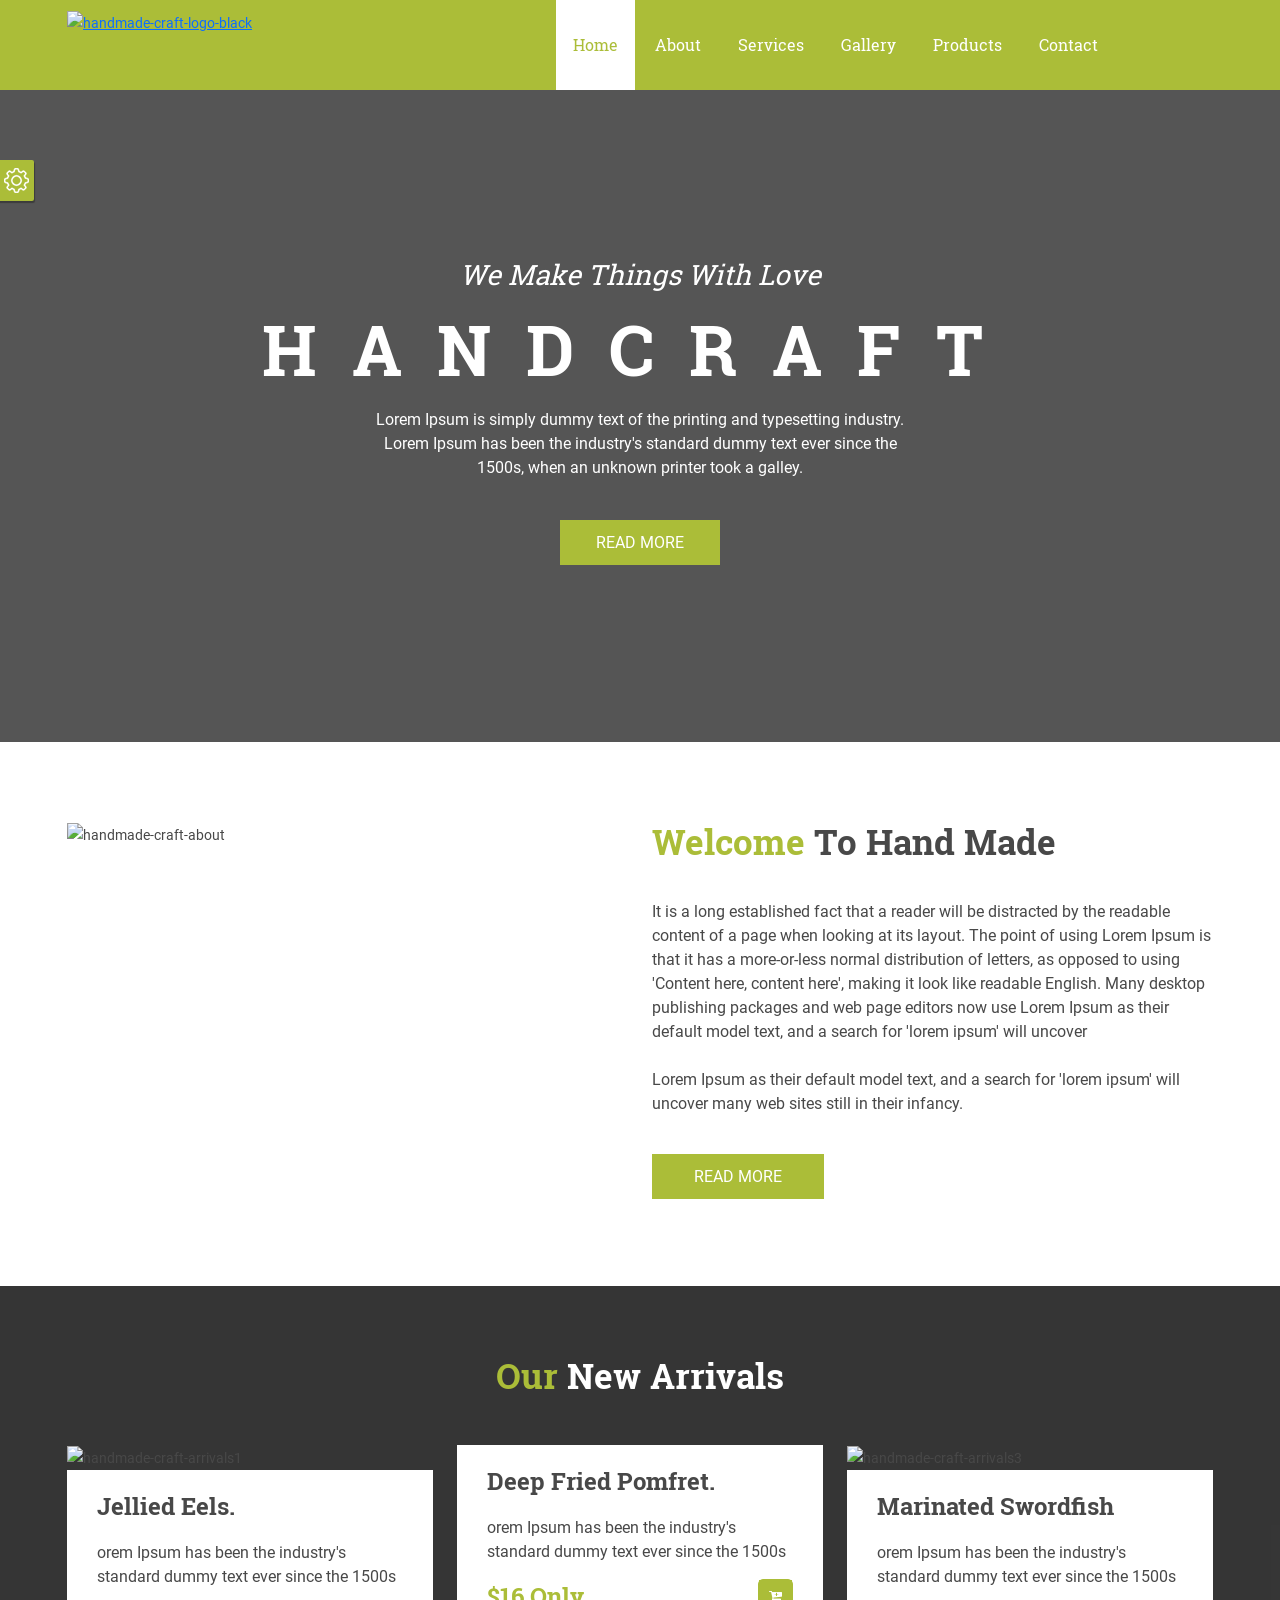
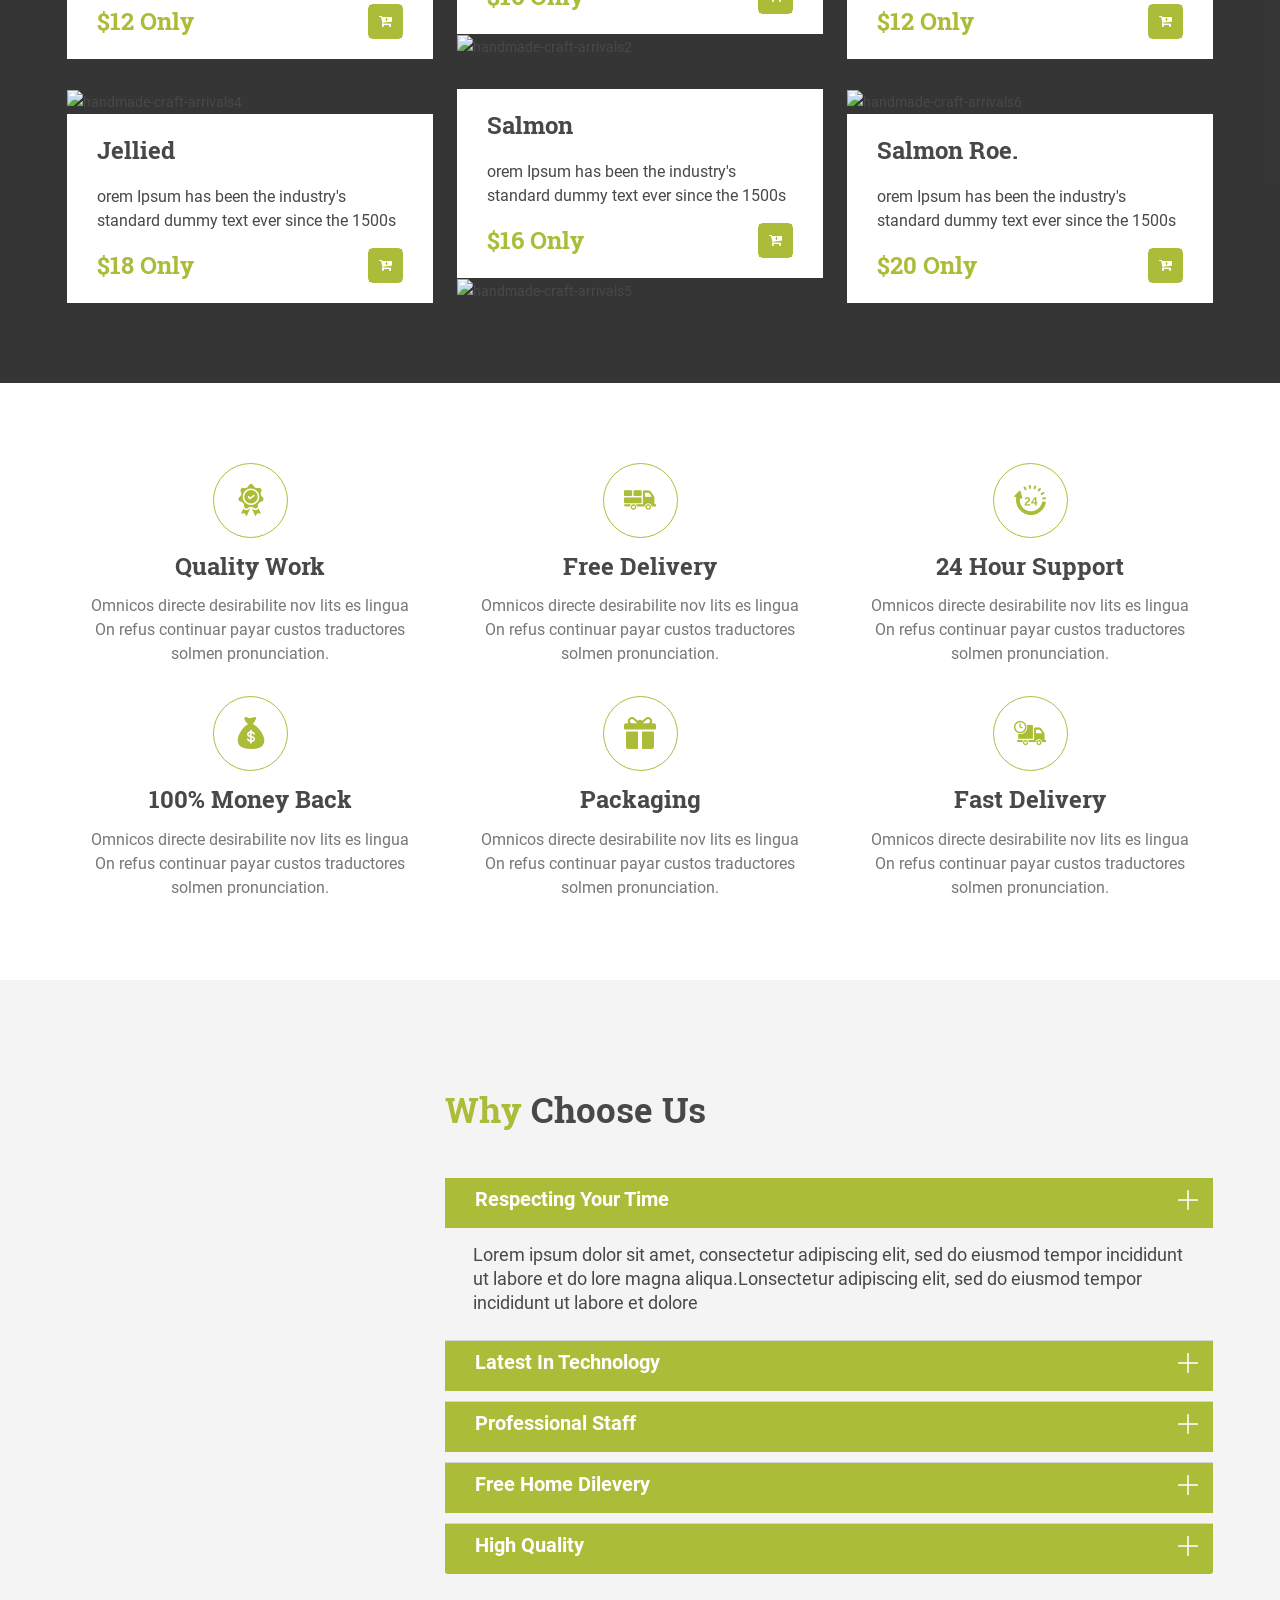
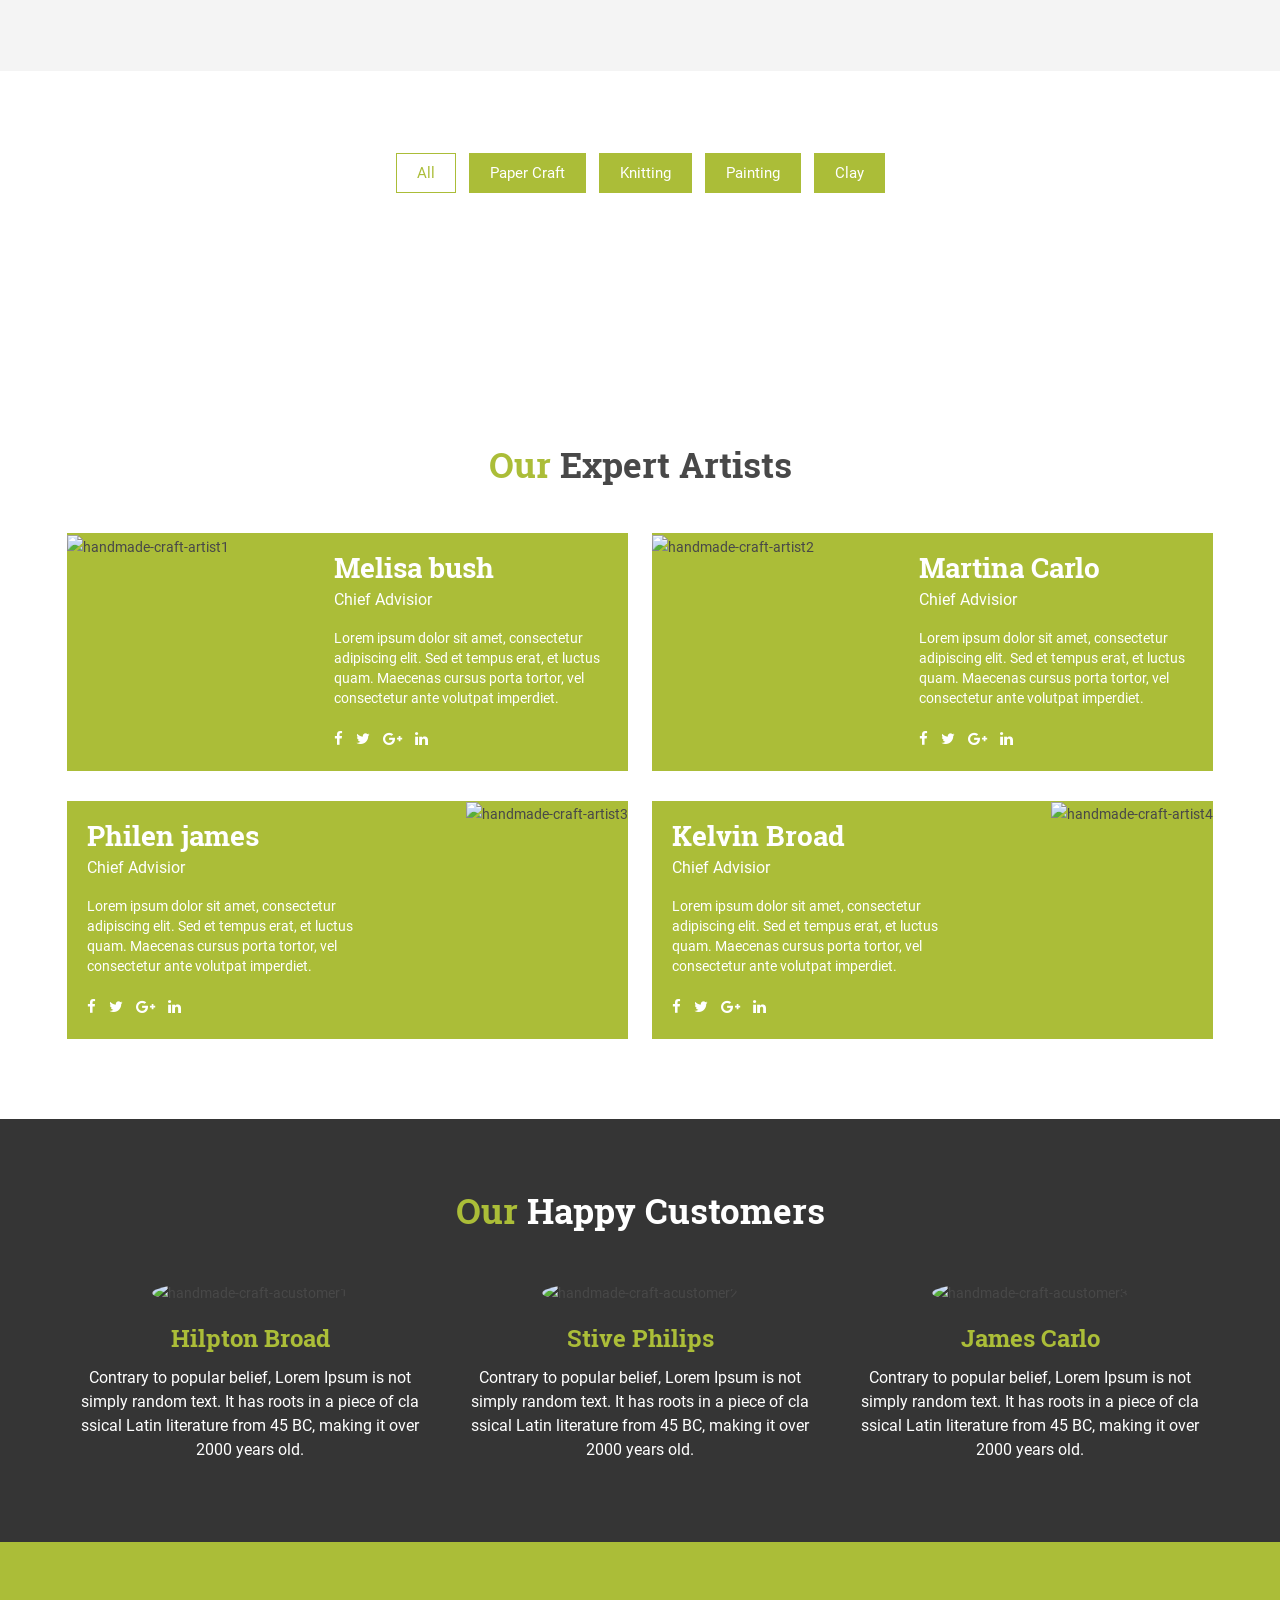
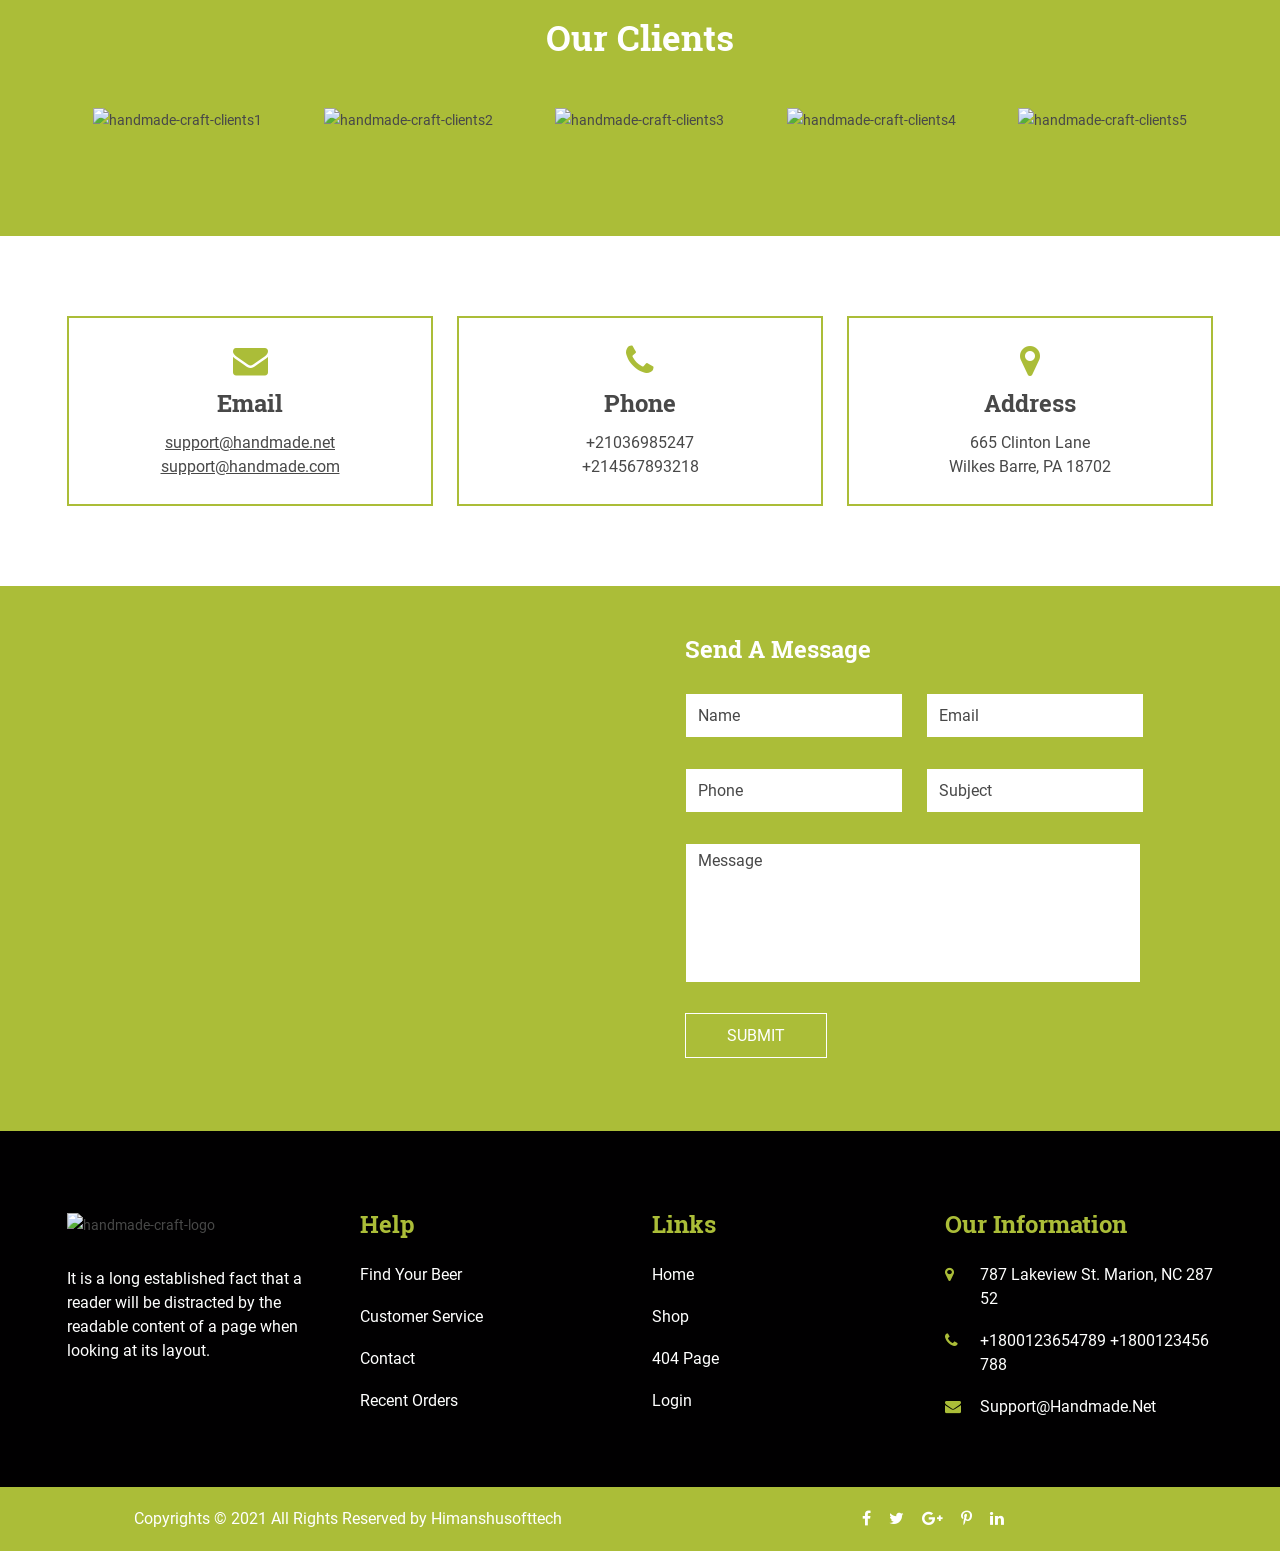
==== index.html @ ccbb7b0b "inital commit" ====
<!DOCTYPE html>
<!--
**********************************************************************************************************
    Copyright (c) 
********************************************************************************************************** -->
<!-- 


-->
<!--[if IE 8]> <html lang="en" class="ie8 no-js"> <![endif]-->
<!--[if IE 9]> <html lang="en" class="ie9 no-js"> <![endif]-->
<!--[if !IE]><!-->
<html lang="en">
  <!--<![endif]-->

  <head>
    <title>Handicraft - Responsive HTML Template</title>
    <meta charset="utf-8" />
    <meta name="viewport" content="width=device-width, initial-scale=1" />
    <meta content="width=device-width, initial-scale=1.0" name="viewport" />
    <meta name="description" content="" />
    <meta name="keywords" content="" />
    <meta name="author" content="" />
    <meta name="MobileOptimized" content="320" />
    <!-- favicon links-->
    <link rel="icon" type="image/icon" href="assets/images/favicon.png" />
    <!-- main css -->
    <link rel="stylesheet" href="assets/css/flaticon.css" />
    <link rel="stylesheet" href="assets/css/fonts.css" />
    <link rel="stylesheet" href="assets/css/bootstrap.min.css" />
    <link rel="stylesheet" href="assets/css/font-awesome.css" />
    <link rel="stylesheet" href="assets/css/magnific-popup.css" />
    <link rel="stylesheet" href="assets/css/custom_animation.css" />
    <link rel="stylesheet" href="assets/js/plugin/owl/owl.carousel.css" />
    <link rel="stylesheet" href="assets/css/jquery.fancybox.min.css" />
    <link rel="stylesheet" href="assets/css/style.css" media="screen" />
    <link id="colors" href="assets/css/colors/olive.css" rel="stylesheet" />
  </head>

  <body>
    <!--preloader-->
    <!--   <div class="loader">
      <div class="loader-inner ball-scale-ripple-multiple">
        <div></div>
        <div></div>
        <div></div>
      </div>
    </div> -->
    <!--style switcher-->
    <div id="style-switcher">
      <h2>Style Switcher <a href="#"></a></h2>
      <div>
        <h3>Predefined Colors</h3>
        <ul class="colors">
          <li><a href="#" class="default" title="Default"></a></li>
          <li><a href="#" class="olive" title="Olive"></a></li>
          <li><a href="#" class="purple" title="Purple"></a></li>
          <li><a href="#" class="blue" title="Blue"></a></li>
          <li><a href="#" class="green" title="green"></a></li>
          <li><a href="#" class="orange" title="Orange"></a></li>
        </ul>
        <h3>Layout Style</h3>
        <select id="layout-style">
          <option value="1">Wide Layout</option>
          <option value="2">Boxed Layout</option>
        </select>
        <br />
        <div class="bgr hide">
          <h3>Background Pattern</h3>
          <ul class="colors bg" id="bg">
            <li><a href="#" class="bg1"></a></li>
            <li><a href="#" class="bg2"></a></li>
            <li><a href="#" class="bg3"></a></li>
            <li><a href="#" class="bg4"></a></li>
            <li><a href="#" class="bg5"></a></li>
            <li><a href="#" class="bg6"></a></li>
          </ul>
        </div>
      </div>
      <div id="reset">
        <button
          class="button color"
          value="Reload Page"
          onClick="window.location.reload();return false;"
        >
          Reset
        </button>
      </div>
    </div>
    <!--main wrapper start-->
    <div id="wrapper">
      <!--top_header start-->
      <div class="hm_home_style1" id="home">
        <!--menu start-->
        <div class="hm_menu_wrapper">
          <div class="container">
            <div class="row">
              <div class="col-lg-4 col-md-4 col-sm-4">
                <div class="hm_logo">
                  <a href="index.html"
                    ><img
                      src="http://placehold.co/139x69"
                      alt="handmade-craft-logo-black"
                      class="img-fluid"
                  /></a>
                </div>
              </div>
              <div class="col-lg-8 col-md-8 col-sm-8">
                <div class="hm_menu_wrap hm_menu_wrap01">
                  <nav>
                    <div class="menu_btn">
                      <span></span><span></span><span></span>
                    </div>
                    <div class="hm_menu">
                      <ul>
                        <li class="active">
                          <a href="#home">home</a>
                        </li>
                        <li><a href="#about">about</a></li>
                        <li><a href="#services">services</a></li>
                        <li>
                          <a href="#gallery">gallery</a>
                        </li>
                        <li>
                          <a href="#product">Products</a>
                        </li>
                        <li><a href="#contact">contact</a></li>
                      </ul>
                    </div>
                  </nav>
                </div>
              </div>
            </div>
          </div>
        </div>
        <!--banner start-->
        <div class="hm_banner_wrapper">
          <div class="">
            <div class="item">
              <div
                class="slider_bg"
                style="background-image: url('http://placehold.co/1920x1084')"
              >
                <div class="container">
                  <div class="row">
                    <div
                      class="col-md-12 col-xs-12 col-lg-offset-2 col-md-offset-2"
                    >
                      <div class="slider_caption">
                        <h3>we make things with love</h3>
                        <h1>Handcraft</h1>
                        <p>
                          Lorem Ipsum is simply dummy text of the printing and
                          typesetting industry.<br />
                          Lorem Ipsum has been the industry's standard dummy
                          text ever since the <br />
                          1500s, when an unknown printer took a galley.
                        </p>
                        <div class="button_wrapper">
                          <a href="" class="read_more hm_btn">read more</a>
                        </div>
                      </div>
                    </div>
                  </div>
                </div>
              </div>
            </div>
          </div>
        </div>
        <!--About section start-->
        <div id="about" class="hm_about_wrapper">
          <div class="container">
            <div class="row">
              <div class="col-lg-6 col-md-12">
                <div class="hm_about_img">
                  <img
                    src="http://placehold.co/561x382"
                    alt="handmade-craft-about"
                    class="img-fluid"
                  />
                </div>
              </div>
              <div class="col-lg-6 col-md-12">
                <div class="hm_about_data">
                  <h1><span class="hm_color">Welcome</span> To Hand Made</h1>
                  <p>
                    It is a long established fact that a reader will be
                    distracted by the readable content of a page when looking at
                    its layout. The point of using Lorem Ipsum is that it has a
                    more-or-less normal distribution of letters, as opposed to
                    using 'Content here, content here', making it look like
                    readable English. Many desktop publishing packages and web
                    page editors now use Lorem Ipsum as their default model
                    text, and a search for 'lorem ipsum' will uncover
                  </p>
                  <p>
                    Lorem Ipsum as their default model text, and a search for
                    'lorem ipsum' will uncover many web sites still in their
                    infancy.
                  </p>
                  <a href="#" class="hm_btn">read more</a>
                </div>
              </div>
            </div>
          </div>
        </div>
        <!--New Arrivals section start-->
        <div id="product" class="hm_arrivals_wrapper">
          <div class="container">
            <div class="row">
              <div class="col-lg-12 col-md-12">
                <h1 class="hm_heading hm_heading_01">
                  <span class="hm_color">Our</span> New Arrivals
                </h1>
              </div>
            </div>
            <div class="row">
              <div class="col-lg-4 col-md-4 col-sm-6">
                <div class="new_pro_box">
                  <div class="new_pro_img">
                    <img
                      src="http://placehold.co/366x301"
                      alt="handmade-craft-arrivals1"
                      class="img-fluid"
                    />
                  </div>
                  <div class="new_pro_data">
                    <h3><a href="shop-single.html">Jellied eels.</a></h3>
                    <p>
                      orem Ipsum has been the industry's standard dummy text
                      ever since the 1500s
                    </p>
                    <div class="new_pro_data_dollar">
                      <span class="pro_price">$12 Only</span>
                      <span class="cart_icon"
                        ><a href="#"
                          ><i class="fa fa-cart-plus" aria-hidden="true"></i></a
                      ></span>
                    </div>
                  </div>
                </div>
              </div>
              <!--2-->
              <div class="col-lg-4 col-md-4 col-sm-6">
                <div class="new_pro_box">
                  <div class="new_pro_data">
                    <h3><a href="shop-single.html">Deep fried pomfret.</a></h3>
                    <p>
                      orem Ipsum has been the industry's standard dummy text
                      ever since the 1500s
                    </p>
                    <div class="new_pro_data_dollar">
                      <span class="pro_price">$16 Only</span>
                      <span class="cart_icon"
                        ><a href="#"
                          ><i class="fa fa-cart-plus" aria-hidden="true"></i></a
                      ></span>
                    </div>
                  </div>
                  <div class="new_pro_img">
                    <img
                      src="http://placehold.co/366x301"
                      alt="handmade-craft-arrivals2"
                      class="img-fluid"
                    />
                  </div>
                </div>
              </div>
              <!--3-->
              <div class="col-lg-4 col-md-4 col-sm-6">
                <div class="new_pro_box">
                  <div class="new_pro_img">
                    <img
                      src="http://placehold.co/366x301"
                      alt="handmade-craft-arrivals3"
                      class="img-fluid"
                    />
                  </div>
                  <div class="new_pro_data">
                    <h3><a href="shop-single.html">Marinated swordfish</a></h3>
                    <p>
                      orem Ipsum has been the industry's standard dummy text
                      ever since the 1500s
                    </p>
                    <div class="new_pro_data_dollar">
                      <span class="pro_price">$12 Only</span>
                      <span class="cart_icon"
                        ><a href="#"
                          ><i class="fa fa-cart-plus" aria-hidden="true"></i></a
                      ></span>
                    </div>
                  </div>
                </div>
              </div>
              <!--4-->
              <div class="col-lg-4 col-md-4 col-sm-6">
                <div class="new_pro_box">
                  <div class="new_pro_img">
                    <img
                      src="http://placehold.co/366x301"
                      alt="handmade-craft-arrivals4"
                      class="img-fluid"
                    />
                  </div>
                  <div class="new_pro_data">
                    <h3><a href="shop-single.html">Jellied</a></h3>
                    <p>
                      orem Ipsum has been the industry's standard dummy text
                      ever since the 1500s
                    </p>
                    <div class="new_pro_data_dollar">
                      <span class="pro_price">$18 Only</span>
                      <span class="cart_icon"
                        ><a href="#"
                          ><i class="fa fa-cart-plus" aria-hidden="true"></i></a
                      ></span>
                    </div>
                  </div>
                </div>
              </div>
              <!--5-->
              <div class="col-lg-4 col-md-4 col-sm-6">
                <div class="new_pro_box">
                  <div class="new_pro_data">
                    <h3><a href="shop-single.html">Salmon</a></h3>
                    <p>
                      orem Ipsum has been the industry's standard dummy text
                      ever since the 1500s
                    </p>
                    <div class="new_pro_data_dollar">
                      <span class="pro_price">$16 Only</span>
                      <span class="cart_icon"
                        ><a href="#"
                          ><i class="fa fa-cart-plus" aria-hidden="true"></i></a
                      ></span>
                    </div>
                  </div>
                  <div class="new_pro_img">
                    <img
                      src="http://placehold.co/366x301"
                      alt="handmade-craft-arrivals5"
                      class="img-fluid"
                    />
                  </div>
                </div>
              </div>
              <!--6-->
              <div class="col-lg-4 col-md-4 col-sm-6">
                <div class="new_pro_box">
                  <div class="new_pro_img">
                    <img
                      src="http://placehold.co/366x301"
                      alt="handmade-craft-arrivals6"
                      class="img-fluid"
                    />
                  </div>
                  <div class="new_pro_data">
                    <h3><a href="shop-single.html">Salmon roe.</a></h3>
                    <p>
                      orem Ipsum has been the industry's standard dummy text
                      ever since the 1500s
                    </p>
                    <div class="new_pro_data_dollar">
                      <span class="pro_price">$20 Only</span>
                      <span class="cart_icon"
                        ><a href="#"
                          ><i class="fa fa-cart-plus" aria-hidden="true"></i></a
                      ></span>
                    </div>
                  </div>
                </div>
              </div>
            </div>
          </div>
        </div>
        <!--Services Section-->
        <!--About section start-->
        <div id="services" class="hm_service_wrapper">
          <div class="container">
            <div class="row">
              <div class="col-lg-4 col-md-4 col-sm-6">
                <div class="hm_service_box">
                  <div class="service_icon">
                    <i class="flaticon flaticon-quality"></i>
                  </div>
                  <h2>Quality Work</h2>
                  <p>
                    Omnicos directe desirabilite nov lits es lingua On refus
                    continuar payar custos traductores solmen pronunciation.
                  </p>
                </div>
              </div>
              <div class="col-lg-4 col-md-4 col-sm-6">
                <div class="hm_service_box">
                  <div class="service_icon">
                    <i
                      class="flaticon flaticon-delivery-truck-with-packages-behind"
                    ></i>
                  </div>
                  <h2>Free Delivery</h2>
                  <p>
                    Omnicos directe desirabilite nov lits es lingua On refus
                    continuar payar custos traductores solmen pronunciation.
                  </p>
                </div>
              </div>
              <div class="col-lg-4 col-md-4 col-sm-6">
                <div class="hm_service_box">
                  <div class="service_icon">
                    <i class="flaticon flaticon-24-hours-delivery"></i>
                  </div>
                  <h2>24 Hour Support</h2>
                  <p>
                    Omnicos directe desirabilite nov lits es lingua On refus
                    continuar payar custos traductores solmen pronunciation.
                  </p>
                </div>
              </div>
              <div class="col-lg-4 col-md-4 col-sm-6">
                <div class="hm_service_box">
                  <div class="service_icon">
                    <i
                      class="flaticon flaticon-money-bag-with-dollar-symbol"
                    ></i>
                  </div>
                  <h2>100% Money Back</h2>
                  <p>
                    Omnicos directe desirabilite nov lits es lingua On refus
                    continuar payar custos traductores solmen pronunciation.
                  </p>
                </div>
              </div>
              <div class="col-lg-4 col-md-4 col-sm-6">
                <div class="hm_service_box">
                  <div class="service_icon">
                    <i class="flaticon flaticon-giftbox"></i>
                  </div>
                  <h2>Packaging</h2>
                  <p>
                    Omnicos directe desirabilite nov lits es lingua On refus
                    continuar payar custos traductores solmen pronunciation.
                  </p>
                </div>
              </div>
              <div class="col-lg-4 col-md-4 col-sm-6">
                <div class="hm_service_box">
                  <div class="service_icon">
                    <i
                      class="flaticon flaticon-delivery-truck-with-circular-clock"
                    ></i>
                  </div>
                  <h2>Fast Delivery</h2>
                  <p>
                    Omnicos directe desirabilite nov lits es lingua On refus
                    continuar payar custos traductores solmen pronunciation.
                  </p>
                </div>
              </div>
            </div>
          </div>
        </div>
        <!--Choose section start-->
        <div class="hm_choose_wrapper">
          <div class="container">
            <div class="row">
              <div class="col-lg-12"></div>
              <div class="col-lg-4 col-md-12"></div>
              <div class="col-lg-8 col-md-12 pull-right padding_left">
                <div class="hm_choose_data">
                  <h1 class="hm_heading text-left">
                    <span class="hm_color">why </span>Choose Us
                  </h1>
                  <div class="hm_choose_list">
                    <div
                      class="accordion accordion-flush"
                      id="accordionFlushExample"
                    >
                      <div class="accordion-item">
                        <h2 class="accordion-header" id="flush-headingOne">
                          <button
                            class="accordion-button collapsed show"
                            type="button"
                            data-bs-toggle="collapse"
                            data-bs-target="#flush-collapseOne"
                            aria-expanded="false"
                            aria-controls="flush-collapseOne show"
                          >
                            <h4>Respecting Your Time</h4>
                          </button>
                        </h2>
                        <div
                          id="flush-collapseOne"
                          class="accordion-collapse collapse show"
                          aria-labelledby="flush-headingOne"
                          data-bs-parent="#accordionFlushExample"
                        >
                          <div class="accordion-body">
                            Lorem ipsum dolor sit amet, consectetur adipiscing
                            elit, sed do eiusmod tempor incididunt ut labore et
                            do lore magna aliqua.Lonsectetur adipiscing elit,
                            sed do eiusmod tempor incididunt ut labore et dolore
                          </div>
                        </div>
                      </div>
                      <!--  -->
                      <div class="accordion-item">
                        <h2 class="accordion-header" id="flush-headingTwo">
                          <button
                            class="accordion-button collapsed"
                            type="button"
                            data-bs-toggle="collapse"
                            data-bs-target="#flush-collapseTwo"
                            aria-expanded="false"
                            aria-controls="flush-collapseTwo"
                          >
                            <h4>Latest In Technology</h4>
                          </button>
                        </h2>
                        <div
                          id="flush-collapseTwo"
                          class="accordion-collapse collapse"
                          aria-labelledby="flush-headingTwo"
                          data-bs-parent="#accordionFlushExample"
                        >
                          <div class="accordion-body">
                            Lorem ipsum dolor sit amet, consectetur adipiscing
                            elit, sed do eiusmod tempor incididunt ut labore et
                            do lore magna aliqua.Lonsectetur adipiscing elit,
                            sed do eiusmod tempor incididunt ut labore et dolore
                          </div>
                        </div>
                      </div>
                      <!--  -->
                      <div class="accordion-item">
                        <h2 class="accordion-header" id="flush-headingThree">
                          <button
                            class="accordion-button collapsed"
                            type="button"
                            data-bs-toggle="collapse"
                            data-bs-target="#flush-collapseThree"
                            aria-expanded="false"
                            aria-controls="flush-collapseThree"
                          >
                            <h4>Professional Staff</h4>
                          </button>
                        </h2>
                        <div
                          id="flush-collapseThree"
                          class="accordion-collapse collapse"
                          aria-labelledby="flush-headingThree"
                          data-bs-parent="#accordionFlushExample"
                        >
                          <div class="accordion-body">
                            Lorem ipsum dolor sit amet, consectetur adipiscing
                            elit, sed do eiusmod tempor incididunt ut labore et
                            do lore magna aliqua.Lonsectetur adipiscing elit,
                            sed do eiusmod tempor incididunt ut labore et dolore
                          </div>
                        </div>
                      </div>
                      <!--  -->
                      <div class="accordion-item">
                        <h2 class="accordion-header" id="flush-headingFour">
                          <button
                            class="accordion-button collapsed"
                            type="button"
                            data-bs-toggle="collapse"
                            data-bs-target="#flush-collapseFour"
                            aria-expanded="false"
                            aria-controls="flush-collapseFour"
                          >
                            <h4>Free Home Dilevery</h4>
                          </button>
                        </h2>
                        <div
                          id="flush-collapseFour"
                          class="accordion-collapse collapse"
                          aria-labelledby="flush-headingFour"
                          data-bs-parent="#accordionFlushExample"
                        >
                          <div class="accordion-body">
                            Lorem ipsum dolor sit amet, consectetur adipiscing
                            elit, sed do eiusmod tempor incididunt ut labore et
                            do lore magna aliqua.Lonsectetur adipiscing elit,
                            sed do eiusmod tempor incididunt ut labore et dolore
                          </div>
                        </div>
                      </div>
                      <!--  -->
                      <div class="accordion-item">
                        <h2 class="accordion-header" id="flush-headingFive">
                          <button
                            class="accordion-button collapsed"
                            type="button"
                            data-bs-toggle="collapse"
                            data-bs-target="#flush-collapseFive"
                            aria-expanded="false"
                            aria-controls="flush-collapseFive"
                          >
                            <h4>High Quality</h4>
                          </button>
                        </h2>
                        <div
                          id="flush-collapseFive"
                          class="accordion-collapse collapse"
                          aria-labelledby="flush-headingFive"
                          data-bs-parent="#accordionFlushExample"
                        >
                          <div class="accordion-body">
                            Lorem ipsum dolor sit amet, consectetur adipiscing
                            elit, sed do eiusmod tempor incididunt ut labore et
                            do lore magna aliqua.Lonsectetur adipiscing elit,
                            sed do eiusmod tempor incididunt ut labore et dolore
                          </div>
                        </div>
                      </div>
                    </div>
                  </div>
                </div>
              </div>
            </div>
          </div>
        </div>
        <!--About section start-->
        <div id="gallery" class="hm_gallery_wrapper">
          <div class="container">
            <div class="hm_gallery_inner margin_btm30">
              <div class="row">
                <div class="col-lg-12 col-md-12">
                  <div class="filter_list">
                    <ul>
                      <li>
                        <a href="#" class="filter active" data-filter="all"
                          >all</a
                        >
                      </li>
                      <li>
                        <a href="#" class="filter" data-filter=".paper_craft"
                          >paper craft</a
                        >
                      </li>
                      <li>
                        <a href="#" class="filter" data-filter=".knitting"
                          >knitting</a
                        >
                      </li>
                      <li>
                        <a href="#" class="filter" data-filter=".painting"
                          >painting</a
                        >
                      </li>
                      <li>
                        <a href="#" class="filter" data-filter=".clay">clay</a>
                      </li>
                    </ul>
                  </div>
                </div>
              </div>
              <div class="row">
                <div class="col-lg-12 col-md-12">
                  <div class="gallery_full_width" id="portfolio">
                    <div
                      class="col-lg-3 col-md-3 col-sm-6 padding_left padding_right mix mix-all painting"
                      data-value="1"
                    >
                      <div class="gallery_img">
                        <img
                          src="http://placehold.co/287x195"
                          alt=""
                          class="img-responsive"
                        />
                        <div class="gallery_img_overlay"></div>
                        <div class="overlay_buttons">
                          <a
                            class="popup-gallery"
                            href="http://placehold.co/570x388"
                            ><i class="fa fa-search"></i
                          ></a>
                        </div>
                      </div>
                    </div>
                    <div
                      class="col-lg-3 col-md-3 col-sm-6 padding_left padding_right mix mix-all clay"
                      data-value="2"
                    >
                      <div class="gallery_img">
                        <img
                          src="http://placehold.co/287x195"
                          alt=""
                          class="img-responsive"
                        />
                        <div class="gallery_img_overlay"></div>
                        <div class="overlay_buttons">
                          <a
                            class="popup-gallery"
                            href="http://placehold.co/570x388"
                            ><i class="fa fa-search"></i
                          ></a>
                        </div>
                      </div>
                    </div>
                    <div
                      class="col-lg-3 col-md-3 col-sm-6 padding_left padding_right mix mix-all painting"
                      data-value="3"
                    >
                      <div class="gallery_img">
                        <img
                          src="http://placehold.co/287x195"
                          alt=""
                          class="img-responsive"
                        />
                        <div class="gallery_img_overlay"></div>
                        <div class="overlay_buttons">
                          <a
                            class="popup-gallery"
                            href="http://placehold.co/570x388"
                            ><i class="fa fa-search"></i
                          ></a>
                        </div>
                      </div>
                    </div>
                    <div
                      class="col-lg-3 col-md-3 col-sm-6 padding_left padding_right mix mix-all clay"
                      data-value="4"
                    >
                      <div class="gallery_img">
                        <img
                          src="http://placehold.co/287x195"
                          alt=""
                          class="img-responsive"
                        />
                        <div class="gallery_img_overlay"></div>
                        <div class="overlay_buttons">
                          <a
                            class="popup-gallery"
                            href="http://placehold.co/570x388"
                            ><i class="fa fa-search"></i
                          ></a>
                        </div>
                      </div>
                    </div>
                    <div
                      class="col-lg-3 col-md-3 col-sm-6 padding_left padding_right mix mix-all knitting"
                      data-value="5"
                    >
                      <div class="gallery_img">
                        <img
                          src="http://placehold.co/287x195"
                          alt=""
                          class="img-responsive"
                        />
                        <div class="gallery_img_overlay"></div>
                        <div class="overlay_buttons">
                          <a
                            class="popup-gallery"
                            href="http://placehold.co/570x388"
                            ><i class="fa fa-search"></i
                          ></a>
                        </div>
                      </div>
                    </div>
                    <div
                      class="col-lg-3 col-md-3 col-sm-6 padding_left padding_right mix mix-all paper_craft"
                      data-value="6"
                    >
                      <div class="gallery_img">
                        <img
                          src="http://placehold.co/287x195"
                          alt=""
                          class="img-responsive"
                        />
                        <div class="gallery_img_overlay"></div>
                        <div class="overlay_buttons">
                          <a
                            class="popup-gallery"
                            href="http://placehold.co/570x388"
                            ><i class="fa fa-search"></i
                          ></a>
                        </div>
                      </div>
                    </div>
                    <div
                      class="col-lg-3 col-md-3 col-sm-6 padding_left padding_right mix mix-all paper_craft"
                      data-value="7"
                    >
                      <div class="gallery_img">
                        <img
                          src="http://placehold.co/287x195"
                          alt=""
                          class="img-responsive"
                        />
                        <div class="gallery_img_overlay"></div>
                        <div class="overlay_buttons">
                          <a
                            class="popup-gallery"
                            href="http://placehold.co/570x388"
                            ><i class="fa fa-search"></i
                          ></a>
                        </div>
                      </div>
                    </div>
                    <div
                      class="col-lg-3 col-md-3 col-sm-6 padding_left padding_right mix mix-all clay"
                      data-value="8"
                    >
                      <div class="gallery_img">
                        <img
                          src="http://placehold.co/287x195"
                          alt=""
                          class="img-responsive"
                        />
                        <div class="gallery_img_overlay"></div>
                        <div class="overlay_buttons">
                          <a
                            class="popup-gallery"
                            href="http://placehold.co/570x388"
                            ><i class="fa fa-search"></i
                          ></a>
                        </div>
                      </div>
                    </div>
                  </div>
                </div>
              </div>
            </div>
          </div>
        </div>

        <!--our artist section start-->
        <div class="hm_artist_wrapper">
          <div class="container">
            <div class="row">
              <div class="col-lg-12 col-md-12">
                <h1 class="hm_heading hm_heading_01">
                  <span class="hm_color">Our</span> expert artists
                </h1>
              </div>
            </div>
            <div class="row">
              <div class="col-lg-6 col-md-6">
                <div class="hm_artist_box">
                  <div class="artist_img">
                    <img
                      src="http://placehold.co/249x249"
                      alt="handmade-craft-artist1"
                      class="img-fluid"
                    />
                  </div>
                  <div class="artist_data">
                    <h3>Melisa bush</h3>
                    <p class="artist_post">Chief Advisior</p>
                    <p class="artist_para">
                      Lorem ipsum dolor sit amet, consectetur adipiscing elit.
                      Sed et tempus erat, et luctus quam. Maecenas cursus porta
                      tortor, vel consectetur ante volutpat imperdiet.
                    </p>
                    <ul class="artist_social">
                      <li>
                        <a href="#"
                          ><i class="fa fa-facebook" aria-hidden="true"></i
                        ></a>
                      </li>
                      <li>
                        <a href="#"
                          ><i class="fa fa-twitter" aria-hidden="true"></i
                        ></a>
                      </li>
                      <li>
                        <a href="#"
                          ><i class="fa fa-google-plus" aria-hidden="true"></i
                        ></a>
                      </li>
                      <li>
                        <a href="#"
                          ><i class="fa fa-linkedin" aria-hidden="true"></i
                        ></a>
                      </li>
                    </ul>
                  </div>
                </div>
              </div>
              <div class="col-lg-6 col-md-6">
                <div class="hm_artist_box">
                  <div class="artist_img">
                    <img
                      src="http://placehold.co/249x249"
                      alt="handmade-craft-artist2"
                      class="img-fluid"
                    />
                  </div>
                  <div class="artist_data">
                    <h3>Martina Carlo</h3>
                    <p class="artist_post">Chief Advisior</p>
                    <p class="artist_para">
                      Lorem ipsum dolor sit amet, consectetur adipiscing elit.
                      Sed et tempus erat, et luctus quam. Maecenas cursus porta
                      tortor, vel consectetur ante volutpat imperdiet.
                    </p>
                    <ul class="artist_social">
                      <li>
                        <a href="#"
                          ><i class="fa fa-facebook" aria-hidden="true"></i
                        ></a>
                      </li>
                      <li>
                        <a href="#"
                          ><i class="fa fa-twitter" aria-hidden="true"></i
                        ></a>
                      </li>
                      <li>
                        <a href="#"
                          ><i class="fa fa-google-plus" aria-hidden="true"></i
                        ></a>
                      </li>
                      <li>
                        <a href="#"
                          ><i class="fa fa-linkedin" aria-hidden="true"></i
                        ></a>
                      </li>
                    </ul>
                  </div>
                </div>
              </div>
              <div class="col-lg-6 col-md-6">
                <div class="hm_artist_box artist_right_image">
                  <div class="artist_data">
                    <h3>Philen james</h3>
                    <p class="artist_post">Chief Advisior</p>
                    <p class="artist_para">
                      Lorem ipsum dolor sit amet, consectetur adipiscing elit.
                      Sed et tempus erat, et luctus quam. Maecenas cursus porta
                      tortor, vel consectetur ante volutpat imperdiet.
                    </p>
                    <ul class="artist_social">
                      <li>
                        <a href="#"
                          ><i class="fa fa-facebook" aria-hidden="true"></i
                        ></a>
                      </li>
                      <li>
                        <a href="#"
                          ><i class="fa fa-twitter" aria-hidden="true"></i
                        ></a>
                      </li>
                      <li>
                        <a href="#"
                          ><i class="fa fa-google-plus" aria-hidden="true"></i
                        ></a>
                      </li>
                      <li>
                        <a href="#"
                          ><i class="fa fa-linkedin" aria-hidden="true"></i
                        ></a>
                      </li>
                    </ul>
                  </div>
                  <div class="artist_img">
                    <img
                      src="http://placehold.co/249x249"
                      alt="handmade-craft-artist3"
                      class="img-fluid"
                    />
                  </div>
                </div>
              </div>
              <div class="col-lg-6 col-md-6">
                <div class="hm_artist_box artist_right_image">
                  <div class="artist_data">
                    <h3>Kelvin Broad</h3>
                    <p class="artist_post">Chief Advisior</p>
                    <p class="artist_para">
                      Lorem ipsum dolor sit amet, consectetur adipiscing elit.
                      Sed et tempus erat, et luctus quam. Maecenas cursus porta
                      tortor, vel consectetur ante volutpat imperdiet.
                    </p>
                    <ul class="artist_social">
                      <li>
                        <a href="#"
                          ><i class="fa fa-facebook" aria-hidden="true"></i
                        ></a>
                      </li>
                      <li>
                        <a href="#"
                          ><i class="fa fa-twitter" aria-hidden="true"></i
                        ></a>
                      </li>
                      <li>
                        <a href="#"
                          ><i class="fa fa-google-plus" aria-hidden="true"></i
                        ></a>
                      </li>
                      <li>
                        <a href="#"
                          ><i class="fa fa-linkedin" aria-hidden="true"></i
                        ></a>
                      </li>
                    </ul>
                  </div>
                  <div class="artist_img">
                    <img
                      src="http://placehold.co/249x249"
                      alt="handmade-craft-artist4"
                      class="img-fluid"
                    />
                  </div>
                </div>
              </div>
            </div>
          </div>
        </div>
        <!--happy customer sevtion start-->
        <div class="hm_testimonial_wrapper">
          <div class="container">
            <div class="row">
              <div class="col-lg-12 col-md-12">
                <h1 class="hm_heading hm_heading_01">
                  <span class="hm_color">Our</span> happy customers
                </h1>
              </div>
            </div>
            <div class="row">
              <div class="col-lg-4 col-md-4">
                <div class="hm_testi_box">
                  <div class="hm_test_img">
                    <img
                      src="http://placehold.co/70x70"
                      alt="handmade-craft-acustomer1"
                      class="img-fluid"
                    />
                  </div>
                  <h2>Hilpton Broad</h2>
                  <p>
                    Contrary to popular belief, Lorem Ipsum is not simply random
                    text. It has roots in a piece of cla ssical Latin literature
                    from 45 BC, making it over 2000 years old.
                  </p>
                </div>
              </div>
              <div class="col-lg-4 col-md-4">
                <div class="hm_testi_box">
                  <div class="hm_test_img">
                    <img
                      src="http://placehold.co/70x70"
                      alt="handmade-craft-acustomer2"
                      class="img-fluid"
                    />
                  </div>
                  <h2>Stive Philips</h2>
                  <p>
                    Contrary to popular belief, Lorem Ipsum is not simply random
                    text. It has roots in a piece of cla ssical Latin literature
                    from 45 BC, making it over 2000 years old.
                  </p>
                </div>
              </div>
              <div class="col-lg-4 col-md-4">
                <div class="hm_testi_box">
                  <div class="hm_test_img">
                    <img
                      src="http://placehold.co/70x70"
                      alt="handmade-craft-acustomer3"
                      class="img-fluid"
                    />
                  </div>
                  <h2>James Carlo</h2>
                  <p>
                    Contrary to popular belief, Lorem Ipsum is not simply random
                    text. It has roots in a piece of cla ssical Latin literature
                    from 45 BC, making it over 2000 years old.
                  </p>
                </div>
              </div>
            </div>
          </div>
        </div>

        <!--our partners section start-->
        <div class="hm_partners_wrapper">
          <div class="container">
            <div class="row">
              <div class="col-lg-12 col-md-12">
                <h1 class="hm_heading">Our clients</h1>
              </div>
            </div>
            <div class="row">
              <div class="col-lg-12 col-md-12">
                <div class="hm_partners_slider">
                  <div class="owl-carousel owl-theme test_slider">
                    <div class="item">
                      <img
                        src="http://placehold.co/150x86"
                        alt="handmade-craft-clients1"
                      />
                    </div>
                    <div class="item">
                      <img
                        src="http://placehold.co/150x86"
                        alt="handmade-craft-clients2"
                      />
                    </div>
                    <div class="item">
                      <img
                        src="http://placehold.co/150x86"
                        alt="handmade-craft-clients3"
                      />
                    </div>
                    <div class="item">
                      <img
                        src="http://placehold.co/150x86"
                        alt="handmade-craft-clients4"
                      />
                    </div>
                    <div class="item">
                      <img
                        src="http://placehold.co/150x86"
                        alt="handmade-craft-clients5"
                      />
                    </div>
                    <div class="item">
                      <img
                        src="http://placehold.co/150x86"
                        alt="handmade-craft-clients1"
                      />
                    </div>
                    <div class="item">
                      <img
                        src="http://placehold.co/150x86"
                        alt="handmade-craft-clients2"
                      />
                    </div>
                    <div class="item">
                      <img
                        src="http://placehold.co/150x86"
                        alt="handmade-craft-clients3"
                      />
                    </div>
                    <div class="item">
                      <img
                        src="http://placehold.co/150x86"
                        alt="handmade-craft-clients4"
                      />
                    </div>
                    <div class="item">
                      <img
                        src="http://placehold.co/150x86"
                        alt="handmade-craft-clients5"
                      />
                    </div>
                  </div>
                </div>
              </div>
            </div>
          </div>
        </div>
        <!--About section start-->
        <div id="contact" class="contact_wrapper">
          <div class="container">
            <div class="row">
              <div class="col-lg-4 col-md-4 col-sm-12">
                <div class="contact_box">
                  <i class="fa fa-envelope" aria-hidden="true"></i>
                  <h2>email</h2>
                  <p><a href="#">support@handmade.net</a></p>
                  <p><a href="#">support@handmade.com</a></p>
                </div>
              </div>
              <div class="col-lg-4 col-md-4 col-sm-12">
                <div class="contact_box">
                  <i class="fa fa-phone" aria-hidden="true"></i>
                  <h2>phone</h2>
                  <p>+21036985247</p>
                  <p>+214567893218</p>
                </div>
              </div>
              <div class="col-lg-4 col-md-4 col-sm-12">
                <div class="contact_box">
                  <i class="fa fa-map-marker" aria-hidden="true"></i>
                  <h2>address</h2>
                  <p>
                    665 Clinton Lane <br />
                    Wilkes Barre, PA 18702
                  </p>
                </div>
              </div>
            </div>
          </div>
        </div>
        <!--contact form wrapper-->
        <div class="contact_form_wrapper">
          <div class="container-fluid">
            <div class="row">
              <div class="col-lg-6 col-md-6 padding_left padding_right">
                <div class="contact_map">
                  <div id="contact_map"></div>
                </div>
              </div>
              <div class="col-lg-6 col-md-6 padding_right padding_left">
                <div class="hm_form">
                  <div class="col-lg-10 col-md-12">
                    <h1>send a message</h1>
                    <form class="form-inline">
                      <div class="form-group">
                        <input
                          type="text"
                          class="form-control"
                          id="name"
                          placeholder="Name"
                        />
                      </div>
                      <div class="form-group">
                        <input
                          type="email"
                          class="form-control"
                          id="email"
                          placeholder="Email"
                        />
                      </div>
                      <div class="form-group">
                        <input
                          type="text"
                          class="form-control"
                          id="number"
                          placeholder="Phone"
                        />
                      </div>
                      <div class="form-group">
                        <input
                          type="text"
                          class="form-control"
                          id="subject"
                          placeholder="Subject"
                        />
                      </div>
                      <div class="form-group textarea">
                        <textarea
                          class="form-control"
                          rows="3"
                          id="message"
                          placeholder="Message"
                        ></textarea>
                      </div>
                      <div class="con_btn">
                        <a href="javascript:;" class="hm_btn submit_frm">
                          submit</a
                        >
                      </div>
                      <p id="err_msg"></p>
                    </form>
                  </div>
                </div>
              </div>
            </div>
          </div>
        </div>
        <!--footer start-->
        <div class="hm_footer_wrapper">
          <div class="container">
            <div class="row">
              <div class="col-lg-3 col-md-12 col-sm-12">
                <div class="hm_footer_box">
                  <img
                    src="http://placehold.co/139x69"
                    alt="handmade-craft-logo"
                    class="img-fluid"
                  />
                  <p class="footer_about_para">
                    It is a long established fact that a reader will be
                    distracted by the readable content of a page when looking at
                    its layout.
                  </p>
                </div>
              </div>
              <div class="col-lg-3 col-md-12 col-sm-12">
                <div class="hm_footer_box">
                  <h3 class="footer_heading">Help</h3>
                  <ul>
                    <li><a href="#">Find Your Beer</a></li>
                    <li><a href="#">Customer Service</a></li>
                    <li><a href="#">Contact</a></li>
                    <li><a href="#">Recent Orders</a></li>
                  </ul>
                </div>
              </div>
              <div class="col-lg-3 col-md-12 col-sm-12">
                <div class="hm_footer_box">
                  <h3 class="footer_heading">links</h3>
                  <ul>
                    <li><a href="index.html">home</a></li>
                    <li><a href="shop.html">shop</a></li>
                    <li><a href="404.html">404 page</a></li>
                    <li><a href="javascript:;">login</a></li>
                  </ul>
                </div>
              </div>
              <div class="col-lg-3 col-md-12 col-sm-12">
                <div class="hm_footer_box hm_footer_contact">
                  <h3 class="footer_heading">Our Information</h3>
                  <ul>
                    <li>
                      <div class="hm_footer_information">
                        <span class="footer_icon"
                          ><i class="fa fa-map-marker" aria-hidden="true"></i>
                        </span>
                        <p class="foo_con_para">
                          787 Lakeview St. Marion, NC 28752
                        </p>
                      </div>
                    </li>
                    <li>
                      <div class="hm_footer_information">
                        <span class="footer_icon"
                          ><i class="fa fa-phone" aria-hidden="true"></i>
                        </span>
                        <p class="foo_con_para">
                          +1800123654789 +1800123456788
                        </p>
                      </div>
                    </li>
                    <li>
                      <div class="hm_footer_information">
                        <a href="mailto:jhini.mehta@gmail.com"
                          ><span class="footer_icon"
                            ><i class="fa fa-envelope" aria-hidden="true"></i>
                          </span>
                          <p class="foo_con_para">support@handmade.net</p></a
                        >
                      </div>
                    </li>
                  </ul>
                </div>
              </div>
            </div>
          </div>
        </div>
        <!--bottom footer start-->
        <div class="hm_bottom_footer">
          <div class="container">
            <div class="row">
              <div class="col-lg-6 col-md-12">
                <p>
                  Copyrights &copy; 2021 All Rights Reserved by Himanshusofttech
                </p>
              </div>
              <div class="col-lg-6 col-md-12">
                <ul class="footer_so_icons">
                  <li>
                    <a href="#"
                      ><i class="fa fa-facebook" aria-hidden="true"></i
                    ></a>
                  </li>
                  <li>
                    <a href="#"
                      ><i class="fa fa-twitter" aria-hidden="true"></i
                    ></a>
                  </li>
                  <li>
                    <a href="#"
                      ><i class="fa fa-google-plus" aria-hidden="true"></i
                    ></a>
                  </li>
                  <li>
                    <a href="#"
                      ><i class="fa fa-pinterest-p" aria-hidden="true"></i
                    ></a>
                  </li>
                  <li>
                    <a href="#"
                      ><i class="fa fa-linkedin" aria-hidden="true"></i
                    ></a>
                  </li>
                </ul>
              </div>
            </div>
          </div>
        </div>
        <!--popup login form-->
        <div class="hm_login_form_overlay">
          <div class="hm_login_form">
            <div class="hm_login_header">
              <h1>login form</h1>
              <span class="login_close"
                ><i class="fa fa-times" aria-hidden="true"></i
              ></span>
            </div>
            <div class="login_fields">
              <form>
                <div class="form-group">
                  <input
                    type="text"
                    class="form-control"
                    id="name"
                    placeholder="Name"
                  />
                </div>
                <div class="form-group">
                  <input
                    type="password"
                    class="form-control"
                    id="pass"
                    placeholder="Password"
                  />
                </div>
                <div class="form_btn">
                  <a href="#" class="hm_btn"> login</a>
                </div>
              </form>
            </div>
          </div>
        </div>
        <!--popup signup form-->
        <div class="hm_signup_form_overlay">
          <div class="hm_signup_form">
            <div class="hm_login_header">
              <h1>signup form</h1>
              <span class="login_close"
                ><i class="fa fa-times" aria-hidden="true"></i
              ></span>
            </div>
            <div class="login_fields">
              <form>
                <div class="form-group">
                  <input
                    type="text"
                    class="form-control"
                    id="uname"
                    placeholder="Name"
                  />
                </div>
                <div class="form-group">
                  <input
                    type="text"
                    class="form-control"
                    id="email"
                    placeholder="Email"
                  />
                </div>
                <div class="form-group">
                  <input
                    type="password"
                    class="form-control"
                    id="password"
                    placeholder="Password"
                  />
                </div>
                <div class="form-group">
                  <input
                    type="password"
                    class="form-control"
                    id="re-password"
                    placeholder="Re-type Password"
                  />
                </div>
                <div class="form_btn">
                  <a href="#" class="hm_btn"> register now</a>
                  <div class="register_info">
                    already have an account? <a href="javascript:;">login</a>
                  </div>
                </div>
              </form>
            </div>
          </div>
        </div>
      </div>
      <!--main wrapper-->
    </div>
    <!--script-->

    <script type="text/javascript" src="assets/js/jquery.min.js"></script>
    <script
      type="text/javascript"
      src="assets/js/bootstrap.bundle.min.js"
    ></script>
    <script type="text/javascript" src="assets/js/wow.min.js"></script>
    <script
      type="text/javascript"
      src="assets/js/plugin/owl/owl.carousel.min.js"
    ></script>
    <script
      type="text/javascript"
      src="assets/js/jquery.magnific-popup.js"
    ></script>
    <script
      type="text/javascript"
      src="assets/js/jquery.fancybox.min.js"
    ></script>
    <script type="text/javascript" src="assets/js/jquery.mixitup.js"></script>
    <script type="text/javascript" src="assets/js/switcher.js"></script>
    <script type="text/javascript" src="assets/js/custom.js"></script>
    <script>
      $(document).ready(function () {
        // Smooth scrolling for anchor links
        $('a[href^="#"]').on('click', function (event) {
          event.preventDefault();

          var target = $(this.getAttribute('href'));
          if (target.length) {
            $('html, body').animate(
              {
                scrollTop: target.offset().top - 80, // Adjust the offset as needed
              },
              800
            ); // Adjust scroll speed (milliseconds)
          }
        });
      });
    </script>
  </body>
</html>
---- assets/css/flaticon.css ----
/*
  	Flaticon icon font: Flaticon
  	Creation date: 07/06/2018 11:59
  	*/

@font-face {
  font-family: "Flaticon";
  src: url("../fonts/Flaticon.eot");
  src: url("../fonts/Flaticon.eot?#iefix") format("embedded-opentype"),
       url("../fonts/Flaticon.woff") format("woff"),
       url("../fonts/Flaticon.ttf") format("truetype"),
       url("../fonts/Flaticon.svg#Flaticon") format("svg");
  font-weight: normal;
  font-style: normal;
}

@media screen and (-webkit-min-device-pixel-ratio:0) {
  @font-face {
    font-family: "Flaticon";
    src: url("../fonts/Flaticon.svg#Flaticon") format("svg");
  }
}

.flaticon{   
  font-family: Flaticon;
        font-size: 20px;
font-style: normal;
}

.flaticon-delivery-truck-with-circular-clock:before { content: "\f100"; }
.flaticon-giftbox:before { content: "\f101"; }
.flaticon-money-bag-with-dollar-symbol:before { content: "\f102"; }
.flaticon-24-hours-delivery:before { content: "\f103"; }
.flaticon-delivery-truck-with-packages-behind:before { content: "\f104"; }
.flaticon-quality:before { content: "\f105"; }
---- assets/css/fonts.css ----
/* cyrillic-ext */
@font-face {
  font-family: 'Roboto Slab';
  font-style: normal;
  font-weight: 100;
  src: local('Roboto Slab Thin'), local('RobotoSlab-Thin'), url(https://fonts.gstatic.com/s/robotoslab/v6/MEz38VLIFL-t46JUtkIEgHcHpeTo4zNkUa02-F9r1VE.woff2) format('woff2');
  unicode-range: U+0460-052F, U+20B4, U+2DE0-2DFF, U+A640-A69F;
}
/* cyrillic */
@font-face {
  font-family: 'Roboto Slab';
  font-style: normal;
  font-weight: 100;
  src: local('Roboto Slab Thin'), local('RobotoSlab-Thin'), url(https://fonts.gstatic.com/s/robotoslab/v6/MEz38VLIFL-t46JUtkIEgJHDipyzW3oxlM2ogtcJE3o.woff2) format('woff2');
  unicode-range: U+0400-045F, U+0490-0491, U+04B0-04B1, U+2116;
}
/* greek-ext */
@font-face {
  font-family: 'Roboto Slab';
  font-style: normal;
  font-weight: 100;
  src: local('Roboto Slab Thin'), local('RobotoSlab-Thin'), url(https://fonts.gstatic.com/s/robotoslab/v6/MEz38VLIFL-t46JUtkIEgArQu7msDD1BXoJWeH_ykbQ.woff2) format('woff2');
  unicode-range: U+1F00-1FFF;
}
/* greek */
@font-face {
  font-family: 'Roboto Slab';
  font-style: normal;
  font-weight: 100;
  src: local('Roboto Slab Thin'), local('RobotoSlab-Thin'), url(https://fonts.gstatic.com/s/robotoslab/v6/MEz38VLIFL-t46JUtkIEgD_9YuvR6BbpvcNvv-P7CJ0.woff2) format('woff2');
  unicode-range: U+0370-03FF;
}
/* vietnamese */
@font-face {
  font-family: 'Roboto Slab';
  font-style: normal;
  font-weight: 100;
  src: local('Roboto Slab Thin'), local('RobotoSlab-Thin'), url(https://fonts.gstatic.com/s/robotoslab/v6/MEz38VLIFL-t46JUtkIEgCGQb_MN5JCwpvZt9ko0I5U.woff2) format('woff2');
  unicode-range: U+0102-0103, U+1EA0-1EF9, U+20AB;
}
/* latin-ext */
@font-face {
  font-family: 'Roboto Slab';
  font-style: normal;
  font-weight: 100;
  src: local('Roboto Slab Thin'), local('RobotoSlab-Thin'), url(https://fonts.gstatic.com/s/robotoslab/v6/MEz38VLIFL-t46JUtkIEgLr6l97bd_cX8oZCLqDvOn0.woff2) format('woff2');
  unicode-range: U+0100-024F, U+1E00-1EFF, U+20A0-20AB, U+20AD-20CF, U+2C60-2C7F, U+A720-A7FF;
}
/* latin */
@font-face {
  font-family: 'Roboto Slab';
  font-style: normal;
  font-weight: 100;
  src: local('Roboto Slab Thin'), local('RobotoSlab-Thin'), url(https://fonts.gstatic.com/s/robotoslab/v6/MEz38VLIFL-t46JUtkIEgNFPPhm6yPYYGACxOp9LMJ4.woff2) format('woff2');
  unicode-range: U+0000-00FF, U+0131, U+0152-0153, U+02C6, U+02DA, U+02DC, U+2000-206F, U+2074, U+20AC, U+2212, U+2215;
}
/* cyrillic-ext */
@font-face {
  font-family: 'Roboto Slab';
  font-style: normal;
  font-weight: 300;
  src: local('Roboto Slab Light'), local('RobotoSlab-Light'), url(https://fonts.gstatic.com/s/robotoslab/v6/dazS1PrQQuCxC3iOAJFEJRgVThLs8Y7ETJzDCYFCSLE.woff2) format('woff2');
  unicode-range: U+0460-052F, U+20B4, U+2DE0-2DFF, U+A640-A69F;
}
/* cyrillic */
@font-face {
  font-family: 'Roboto Slab';
  font-style: normal;
  font-weight: 300;
  src: local('Roboto Slab Light'), local('RobotoSlab-Light'), url(https://fonts.gstatic.com/s/robotoslab/v6/dazS1PrQQuCxC3iOAJFEJZiMaisvaUVUsYyVzOmndek.woff2) format('woff2');
  unicode-range: U+0400-045F, U+0490-0491, U+04B0-04B1, U+2116;
}
/* greek-ext */
@font-face {
  font-family: 'Roboto Slab';
  font-style: normal;
  font-weight: 300;
  src: local('Roboto Slab Light'), local('RobotoSlab-Light'), url(https://fonts.gstatic.com/s/robotoslab/v6/dazS1PrQQuCxC3iOAJFEJbBAWGjcah5Ky0jbCgIwDB8.woff2) format('woff2');
  unicode-range: U+1F00-1FFF;
}
/* greek */
@font-face {
  font-family: 'Roboto Slab';
  font-style: normal;
  font-weight: 300;
  src: local('Roboto Slab Light'), local('RobotoSlab-Light'), url(https://fonts.gstatic.com/s/robotoslab/v6/dazS1PrQQuCxC3iOAJFEJf14vlcfyPYlAcQy2UfDRm4.woff2) format('woff2');
  unicode-range: U+0370-03FF;
}
/* vietnamese */
@font-face {
  font-family: 'Roboto Slab';
  font-style: normal;
  font-weight: 300;
  src: local('Roboto Slab Light'), local('RobotoSlab-Light'), url(https://fonts.gstatic.com/s/robotoslab/v6/dazS1PrQQuCxC3iOAJFEJafJul7RR1X4poJgi27uS4w.woff2) format('woff2');
  unicode-range: U+0102-0103, U+1EA0-1EF9, U+20AB;
}
/* latin-ext */
@font-face {
  font-family: 'Roboto Slab';
  font-style: normal;
  font-weight: 300;
  src: local('Roboto Slab Light'), local('RobotoSlab-Light'), url(https://fonts.gstatic.com/s/robotoslab/v6/dazS1PrQQuCxC3iOAJFEJavyPXdneeGd26m9EmFSSWg.woff2) format('woff2');
  unicode-range: U+0100-024F, U+1E00-1EFF, U+20A0-20AB, U+20AD-20CF, U+2C60-2C7F, U+A720-A7FF;
}
/* latin */
@font-face {
  font-family: 'Roboto Slab';
  font-style: normal;
  font-weight: 300;
  src: local('Roboto Slab Light'), local('RobotoSlab-Light'), url(https://fonts.gstatic.com/s/robotoslab/v6/dazS1PrQQuCxC3iOAJFEJUo2lTMeWA_kmIyWrkNCwPc.woff2) format('woff2');
  unicode-range: U+0000-00FF, U+0131, U+0152-0153, U+02C6, U+02DA, U+02DC, U+2000-206F, U+2074, U+20AC, U+2212, U+2215;
}
/* cyrillic-ext */
@font-face {
  font-family: 'Roboto Slab';
  font-style: normal;
  font-weight: 400;
  src: local('Roboto Slab Regular'), local('RobotoSlab-Regular'), url(https://fonts.gstatic.com/s/robotoslab/v6/y7lebkjgREBJK96VQi37ZjTOQ_MqJVwkKsUn0wKzc2I.woff2) format('woff2');
  unicode-range: U+0460-052F, U+20B4, U+2DE0-2DFF, U+A640-A69F;
}
/* cyrillic */
@font-face {
  font-family: 'Roboto Slab';
  font-style: normal;
  font-weight: 400;
  src: local('Roboto Slab Regular'), local('RobotoSlab-Regular'), url(https://fonts.gstatic.com/s/robotoslab/v6/y7lebkjgREBJK96VQi37ZjUj_cnvWIuuBMVgbX098Mw.woff2) format('woff2');
  unicode-range: U+0400-045F, U+0490-0491, U+04B0-04B1, U+2116;
}
/* greek-ext */
@font-face {
  font-family: 'Roboto Slab';
  font-style: normal;
  font-weight: 400;
  src: local('Roboto Slab Regular'), local('RobotoSlab-Regular'), url(https://fonts.gstatic.com/s/robotoslab/v6/y7lebkjgREBJK96VQi37ZkbcKLIaa1LC45dFaAfauRA.woff2) format('woff2');
  unicode-range: U+1F00-1FFF;
}
/* greek */
@font-face {
  font-family: 'Roboto Slab';
  font-style: normal;
  font-weight: 400;
  src: local('Roboto Slab Regular'), local('RobotoSlab-Regular'), url(https://fonts.gstatic.com/s/robotoslab/v6/y7lebkjgREBJK96VQi37Zmo_sUJ8uO4YLWRInS22T3Y.woff2) format('woff2');
  unicode-range: U+0370-03FF;
}
/* vietnamese */
@font-face {
  font-family: 'Roboto Slab';
  font-style: normal;
  font-weight: 400;
  src: local('Roboto Slab Regular'), local('RobotoSlab-Regular'), url(https://fonts.gstatic.com/s/robotoslab/v6/y7lebkjgREBJK96VQi37Zr6up8jxqWt8HVA3mDhkV_0.woff2) format('woff2');
  unicode-range: U+0102-0103, U+1EA0-1EF9, U+20AB;
}
/* latin-ext */
@font-face {
  font-family: 'Roboto Slab';
  font-style: normal;
  font-weight: 400;
  src: local('Roboto Slab Regular'), local('RobotoSlab-Regular'), url(https://fonts.gstatic.com/s/robotoslab/v6/y7lebkjgREBJK96VQi37ZiYE0-AqJ3nfInTTiDXDjU4.woff2) format('woff2');
  unicode-range: U+0100-024F, U+1E00-1EFF, U+20A0-20AB, U+20AD-20CF, U+2C60-2C7F, U+A720-A7FF;
}
/* latin */
@font-face {
  font-family: 'Roboto Slab';
  font-style: normal;
  font-weight: 400;
  src: local('Roboto Slab Regular'), local('RobotoSlab-Regular'), url(https://fonts.gstatic.com/s/robotoslab/v6/y7lebkjgREBJK96VQi37Zo4P5ICox8Kq3LLUNMylGO4.woff2) format('woff2');
  unicode-range: U+0000-00FF, U+0131, U+0152-0153, U+02C6, U+02DA, U+02DC, U+2000-206F, U+2074, U+20AC, U+2212, U+2215;
}
/* cyrillic-ext */
@font-face {
  font-family: 'Roboto Slab';
  font-style: normal;
  font-weight: 700;
  src: local('Roboto Slab Bold'), local('RobotoSlab-Bold'), url(https://fonts.gstatic.com/s/robotoslab/v6/dazS1PrQQuCxC3iOAJFEJZ6iIh_FvlUHQwED9Yt5Kbw.woff2) format('woff2');
  unicode-range: U+0460-052F, U+20B4, U+2DE0-2DFF, U+A640-A69F;
}
/* cyrillic */
@font-face {
  font-family: 'Roboto Slab';
  font-style: normal;
  font-weight: 700;
  src: local('Roboto Slab Bold'), local('RobotoSlab-Bold'), url(https://fonts.gstatic.com/s/robotoslab/v6/dazS1PrQQuCxC3iOAJFEJS_vZmeiCMnoWNN9rHBYaTc.woff2) format('woff2');
  unicode-range: U+0400-045F, U+0490-0491, U+04B0-04B1, U+2116;
}
/* greek-ext */
@font-face {
  font-family: 'Roboto Slab';
  font-style: normal;
  font-weight: 700;
  src: local('Roboto Slab Bold'), local('RobotoSlab-Bold'), url(https://fonts.gstatic.com/s/robotoslab/v6/dazS1PrQQuCxC3iOAJFEJSFaMxiho_5XQnyRZzQsrZs.woff2) format('woff2');
  unicode-range: U+1F00-1FFF;
}
/* greek */
@font-face {
  font-family: 'Roboto Slab';
  font-style: normal;
  font-weight: 700;
  src: local('Roboto Slab Bold'), local('RobotoSlab-Bold'), url(https://fonts.gstatic.com/s/robotoslab/v6/dazS1PrQQuCxC3iOAJFEJQalQocB-__pDVGhF3uS2Ks.woff2) format('woff2');
  unicode-range: U+0370-03FF;
}
/* vietnamese */
@font-face {
  font-family: 'Roboto Slab';
  font-style: normal;
  font-weight: 700;
  src: local('Roboto Slab Bold'), local('RobotoSlab-Bold'), url(https://fonts.gstatic.com/s/robotoslab/v6/dazS1PrQQuCxC3iOAJFEJWhQUTDJGru-0vvUpABgH8I.woff2) format('woff2');
  unicode-range: U+0102-0103, U+1EA0-1EF9, U+20AB;
}
/* latin-ext */
@font-face {
  font-family: 'Roboto Slab';
  font-style: normal;
  font-weight: 700;
  src: local('Roboto Slab Bold'), local('RobotoSlab-Bold'), url(https://fonts.gstatic.com/s/robotoslab/v6/dazS1PrQQuCxC3iOAJFEJejkDdvhIIFj_YMdgqpnSB0.woff2) format('woff2');
  unicode-range: U+0100-024F, U+1E00-1EFF, U+20A0-20AB, U+20AD-20CF, U+2C60-2C7F, U+A720-A7FF;
}
/* latin */
@font-face {
  font-family: 'Roboto Slab';
  font-style: normal;
  font-weight: 700;
  src: local('Roboto Slab Bold'), local('RobotoSlab-Bold'), url(https://fonts.gstatic.com/s/robotoslab/v6/dazS1PrQQuCxC3iOAJFEJYlIZu-HDpmDIZMigmsroc4.woff2) format('woff2');
  unicode-range: U+0000-00FF, U+0131, U+0152-0153, U+02C6, U+02DA, U+02DC, U+2000-206F, U+2074, U+20AC, U+2212, U+2215;
}
/**----Roboto----**/
/* cyrillic-ext */
@font-face {
  font-family: 'Roboto';
  font-style: normal;
  font-weight: 100;
  src: local('Roboto Thin'), local('Roboto-Thin'), url(https://fonts.gstatic.com/s/roboto/v16/ty9dfvLAziwdqQ2dHoyjphTbgVql8nDJpwnrE27mub0.woff2) format('woff2');
  unicode-range: U+0460-052F, U+20B4, U+2DE0-2DFF, U+A640-A69F;
}
/* cyrillic */
@font-face {
  font-family: 'Roboto';
  font-style: normal;
  font-weight: 100;
  src: local('Roboto Thin'), local('Roboto-Thin'), url(https://fonts.gstatic.com/s/roboto/v16/frNV30OaYdlFRtH2VnZZdhTbgVql8nDJpwnrE27mub0.woff2) format('woff2');
  unicode-range: U+0400-045F, U+0490-0491, U+04B0-04B1, U+2116;
}
/* greek-ext */
@font-face {
  font-family: 'Roboto';
  font-style: normal;
  font-weight: 100;
  src: local('Roboto Thin'), local('Roboto-Thin'), url(https://fonts.gstatic.com/s/roboto/v16/gwVJDERN2Amz39wrSoZ7FxTbgVql8nDJpwnrE27mub0.woff2) format('woff2');
  unicode-range: U+1F00-1FFF;
}
/* greek */
@font-face {
  font-family: 'Roboto';
  font-style: normal;
  font-weight: 100;
  src: local('Roboto Thin'), local('Roboto-Thin'), url(https://fonts.gstatic.com/s/roboto/v16/aZMswpodYeVhtRvuABJWvBTbgVql8nDJpwnrE27mub0.woff2) format('woff2');
  unicode-range: U+0370-03FF;
}
/* vietnamese */
@font-face {
  font-family: 'Roboto';
  font-style: normal;
  font-weight: 100;
  src: local('Roboto Thin'), local('Roboto-Thin'), url(https://fonts.gstatic.com/s/roboto/v16/VvXUGKZXbHtX_S_VCTLpGhTbgVql8nDJpwnrE27mub0.woff2) format('woff2');
  unicode-range: U+0102-0103, U+1EA0-1EF9, U+20AB;
}
/* latin-ext */
@font-face {
  font-family: 'Roboto';
  font-style: normal;
  font-weight: 100;
  src: local('Roboto Thin'), local('Roboto-Thin'), url(https://fonts.gstatic.com/s/roboto/v16/e7MeVAyvogMqFwwl61PKhBTbgVql8nDJpwnrE27mub0.woff2) format('woff2');
  unicode-range: U+0100-024F, U+1E00-1EFF, U+20A0-20AB, U+20AD-20CF, U+2C60-2C7F, U+A720-A7FF;
}
/* latin */
@font-face {
  font-family: 'Roboto';
  font-style: normal;
  font-weight: 100;
  src: local('Roboto Thin'), local('Roboto-Thin'), url(https://fonts.gstatic.com/s/roboto/v16/2tsd397wLxj96qwHyNIkxPesZW2xOQ-xsNqO47m55DA.woff2) format('woff2');
  unicode-range: U+0000-00FF, U+0131, U+0152-0153, U+02C6, U+02DA, U+02DC, U+2000-206F, U+2074, U+20AC, U+2212, U+2215;
}
/* cyrillic-ext */
@font-face {
  font-family: 'Roboto';
  font-style: normal;
  font-weight: 300;
  src: local('Roboto Light'), local('Roboto-Light'), url(https://fonts.gstatic.com/s/roboto/v16/0eC6fl06luXEYWpBSJvXCBJtnKITppOI_IvcXXDNrsc.woff2) format('woff2');
  unicode-range: U+0460-052F, U+20B4, U+2DE0-2DFF, U+A640-A69F;
}
/* cyrillic */
@font-face {
  font-family: 'Roboto';
  font-style: normal;
  font-weight: 300;
  src: local('Roboto Light'), local('Roboto-Light'), url(https://fonts.gstatic.com/s/roboto/v16/Fl4y0QdOxyyTHEGMXX8kcRJtnKITppOI_IvcXXDNrsc.woff2) format('woff2');
  unicode-range: U+0400-045F, U+0490-0491, U+04B0-04B1, U+2116;
}
/* greek-ext */
@font-face {
  font-family: 'Roboto';
  font-style: normal;
  font-weight: 300;
  src: local('Roboto Light'), local('Roboto-Light'), url(https://fonts.gstatic.com/s/roboto/v16/-L14Jk06m6pUHB-5mXQQnRJtnKITppOI_IvcXXDNrsc.woff2) format('woff2');
  unicode-range: U+1F00-1FFF;
}
/* greek */
@font-face {
  font-family: 'Roboto';
  font-style: normal;
  font-weight: 300;
  src: local('Roboto Light'), local('Roboto-Light'), url(https://fonts.gstatic.com/s/roboto/v16/I3S1wsgSg9YCurV6PUkTORJtnKITppOI_IvcXXDNrsc.woff2) format('woff2');
  unicode-range: U+0370-03FF;
}
/* vietnamese */
@font-face {
  font-family: 'Roboto';
  font-style: normal;
  font-weight: 300;
  src: local('Roboto Light'), local('Roboto-Light'), url(https://fonts.gstatic.com/s/roboto/v16/NYDWBdD4gIq26G5XYbHsFBJtnKITppOI_IvcXXDNrsc.woff2) format('woff2');
  unicode-range: U+0102-0103, U+1EA0-1EF9, U+20AB;
}
/* latin-ext */
@font-face {
  font-family: 'Roboto';
  font-style: normal;
  font-weight: 300;
  src: local('Roboto Light'), local('Roboto-Light'), url(https://fonts.gstatic.com/s/roboto/v16/Pru33qjShpZSmG3z6VYwnRJtnKITppOI_IvcXXDNrsc.woff2) format('woff2');
  unicode-range: U+0100-024F, U+1E00-1EFF, U+20A0-20AB, U+20AD-20CF, U+2C60-2C7F, U+A720-A7FF;
}
/* latin */
@font-face {
  font-family: 'Roboto';
  font-style: normal;
  font-weight: 300;
  src: local('Roboto Light'), local('Roboto-Light'), url(https://fonts.gstatic.com/s/roboto/v16/Hgo13k-tfSpn0qi1SFdUfVtXRa8TVwTICgirnJhmVJw.woff2) format('woff2');
  unicode-range: U+0000-00FF, U+0131, U+0152-0153, U+02C6, U+02DA, U+02DC, U+2000-206F, U+2074, U+20AC, U+2212, U+2215;
}
/* cyrillic-ext */
@font-face {
  font-family: 'Roboto';
  font-style: normal;
  font-weight: 400;
  src: local('Roboto'), local('Roboto-Regular'), url(https://fonts.gstatic.com/s/roboto/v16/ek4gzZ-GeXAPcSbHtCeQI_esZW2xOQ-xsNqO47m55DA.woff2) format('woff2');
  unicode-range: U+0460-052F, U+20B4, U+2DE0-2DFF, U+A640-A69F;
}
/* cyrillic */
@font-face {
  font-family: 'Roboto';
  font-style: normal;
  font-weight: 400;
  src: local('Roboto'), local('Roboto-Regular'), url(https://fonts.gstatic.com/s/roboto/v16/mErvLBYg_cXG3rLvUsKT_fesZW2xOQ-xsNqO47m55DA.woff2) format('woff2');
  unicode-range: U+0400-045F, U+0490-0491, U+04B0-04B1, U+2116;
}
/* greek-ext */
@font-face {
  font-family: 'Roboto';
  font-style: normal;
  font-weight: 400;
  src: local('Roboto'), local('Roboto-Regular'), url(https://fonts.gstatic.com/s/roboto/v16/-2n2p-_Y08sg57CNWQfKNvesZW2xOQ-xsNqO47m55DA.woff2) format('woff2');
  unicode-range: U+1F00-1FFF;
}
/* greek */
@font-face {
  font-family: 'Roboto';
  font-style: normal;
  font-weight: 400;
  src: local('Roboto'), local('Roboto-Regular'), url(https://fonts.gstatic.com/s/roboto/v16/u0TOpm082MNkS5K0Q4rhqvesZW2xOQ-xsNqO47m55DA.woff2) format('woff2');
  unicode-range: U+0370-03FF;
}
/* vietnamese */
@font-face {
  font-family: 'Roboto';
  font-style: normal;
  font-weight: 400;
  src: local('Roboto'), local('Roboto-Regular'), url(https://fonts.gstatic.com/s/roboto/v16/NdF9MtnOpLzo-noMoG0miPesZW2xOQ-xsNqO47m55DA.woff2) format('woff2');
  unicode-range: U+0102-0103, U+1EA0-1EF9, U+20AB;
}
/* latin-ext */
@font-face {
  font-family: 'Roboto';
  font-style: normal;
  font-weight: 400;
  src: local('Roboto'), local('Roboto-Regular'), url(https://fonts.gstatic.com/s/roboto/v16/Fcx7Wwv8OzT71A3E1XOAjvesZW2xOQ-xsNqO47m55DA.woff2) format('woff2');
  unicode-range: U+0100-024F, U+1E00-1EFF, U+20A0-20AB, U+20AD-20CF, U+2C60-2C7F, U+A720-A7FF;
}
/* latin */
@font-face {
  font-family: 'Roboto';
  font-style: normal;
  font-weight: 400;
  src: local('Roboto'), local('Roboto-Regular'), url(https://fonts.gstatic.com/s/roboto/v16/CWB0XYA8bzo0kSThX0UTuA.woff2) format('woff2');
  unicode-range: U+0000-00FF, U+0131, U+0152-0153, U+02C6, U+02DA, U+02DC, U+2000-206F, U+2074, U+20AC, U+2212, U+2215;
}
/* cyrillic-ext */
@font-face {
  font-family: 'Roboto';
  font-style: normal;
  font-weight: 500;
  src: local('Roboto Medium'), local('Roboto-Medium'), url(https://fonts.gstatic.com/s/roboto/v16/ZLqKeelYbATG60EpZBSDyxJtnKITppOI_IvcXXDNrsc.woff2) format('woff2');
  unicode-range: U+0460-052F, U+20B4, U+2DE0-2DFF, U+A640-A69F;
}
/* cyrillic */
@font-face {
  font-family: 'Roboto';
  font-style: normal;
  font-weight: 500;
  src: local('Roboto Medium'), local('Roboto-Medium'), url(https://fonts.gstatic.com/s/roboto/v16/oHi30kwQWvpCWqAhzHcCSBJtnKITppOI_IvcXXDNrsc.woff2) format('woff2');
  unicode-range: U+0400-045F, U+0490-0491, U+04B0-04B1, U+2116;
}
/* greek-ext */
@font-face {
  font-family: 'Roboto';
  font-style: normal;
  font-weight: 500;
  src: local('Roboto Medium'), local('Roboto-Medium'), url(https://fonts.gstatic.com/s/roboto/v16/rGvHdJnr2l75qb0YND9NyBJtnKITppOI_IvcXXDNrsc.woff2) format('woff2');
  unicode-range: U+1F00-1FFF;
}
/* greek */
@font-face {
  font-family: 'Roboto';
  font-style: normal;
  font-weight: 500;
  src: local('Roboto Medium'), local('Roboto-Medium'), url(https://fonts.gstatic.com/s/roboto/v16/mx9Uck6uB63VIKFYnEMXrRJtnKITppOI_IvcXXDNrsc.woff2) format('woff2');
  unicode-range: U+0370-03FF;
}
/* vietnamese */
@font-face {
  font-family: 'Roboto';
  font-style: normal;
  font-weight: 500;
  src: local('Roboto Medium'), local('Roboto-Medium'), url(https://fonts.gstatic.com/s/roboto/v16/mbmhprMH69Zi6eEPBYVFhRJtnKITppOI_IvcXXDNrsc.woff2) format('woff2');
  unicode-range: U+0102-0103, U+1EA0-1EF9, U+20AB;
}
/* latin-ext */
@font-face {
  font-family: 'Roboto';
  font-style: normal;
  font-weight: 500;
  src: local('Roboto Medium'), local('Roboto-Medium'), url(https://fonts.gstatic.com/s/roboto/v16/oOeFwZNlrTefzLYmlVV1UBJtnKITppOI_IvcXXDNrsc.woff2) format('woff2');
  unicode-range: U+0100-024F, U+1E00-1EFF, U+20A0-20AB, U+20AD-20CF, U+2C60-2C7F, U+A720-A7FF;
}
/* latin */
@font-face {
  font-family: 'Roboto';
  font-style: normal;
  font-weight: 500;
  src: local('Roboto Medium'), local('Roboto-Medium'), url(https://fonts.gstatic.com/s/roboto/v16/RxZJdnzeo3R5zSexge8UUVtXRa8TVwTICgirnJhmVJw.woff2) format('woff2');
  unicode-range: U+0000-00FF, U+0131, U+0152-0153, U+02C6, U+02DA, U+02DC, U+2000-206F, U+2074, U+20AC, U+2212, U+2215;
}
/* cyrillic-ext */
@font-face {
  font-family: 'Roboto';
  font-style: normal;
  font-weight: 700;
  src: local('Roboto Bold'), local('Roboto-Bold'), url(https://fonts.gstatic.com/s/roboto/v16/77FXFjRbGzN4aCrSFhlh3hJtnKITppOI_IvcXXDNrsc.woff2) format('woff2');
  unicode-range: U+0460-052F, U+20B4, U+2DE0-2DFF, U+A640-A69F;
}
/* cyrillic */
@font-face {
  font-family: 'Roboto';
  font-style: normal;
  font-weight: 700;
  src: local('Roboto Bold'), local('Roboto-Bold'), url(https://fonts.gstatic.com/s/roboto/v16/isZ-wbCXNKAbnjo6_TwHThJtnKITppOI_IvcXXDNrsc.woff2) format('woff2');
  unicode-range: U+0400-045F, U+0490-0491, U+04B0-04B1, U+2116;
}
/* greek-ext */
@font-face {
  font-family: 'Roboto';
  font-style: normal;
  font-weight: 700;
  src: local('Roboto Bold'), local('Roboto-Bold'), url(https://fonts.gstatic.com/s/roboto/v16/UX6i4JxQDm3fVTc1CPuwqhJtnKITppOI_IvcXXDNrsc.woff2) format('woff2');
  unicode-range: U+1F00-1FFF;
}
/* greek */
@font-face {
  font-family: 'Roboto';
  font-style: normal;
  font-weight: 700;
  src: local('Roboto Bold'), local('Roboto-Bold'), url(https://fonts.gstatic.com/s/roboto/v16/jSN2CGVDbcVyCnfJfjSdfBJtnKITppOI_IvcXXDNrsc.woff2) format('woff2');
  unicode-range: U+0370-03FF;
}
/* vietnamese */
@font-face {
  font-family: 'Roboto';
  font-style: normal;
  font-weight: 700;
  src: local('Roboto Bold'), local('Roboto-Bold'), url(https://fonts.gstatic.com/s/roboto/v16/PwZc-YbIL414wB9rB1IAPRJtnKITppOI_IvcXXDNrsc.woff2) format('woff2');
  unicode-range: U+0102-0103, U+1EA0-1EF9, U+20AB;
}
/* latin-ext */
@font-face {
  font-family: 'Roboto';
  font-style: normal;
  font-weight: 700;
  src: local('Roboto Bold'), local('Roboto-Bold'), url(https://fonts.gstatic.com/s/roboto/v16/97uahxiqZRoncBaCEI3aWxJtnKITppOI_IvcXXDNrsc.woff2) format('woff2');
  unicode-range: U+0100-024F, U+1E00-1EFF, U+20A0-20AB, U+20AD-20CF, U+2C60-2C7F, U+A720-A7FF;
}
/* latin */
@font-face {
  font-family: 'Roboto';
  font-style: normal;
  font-weight: 700;
  src: local('Roboto Bold'), local('Roboto-Bold'), url(https://fonts.gstatic.com/s/roboto/v16/d-6IYplOFocCacKzxwXSOFtXRa8TVwTICgirnJhmVJw.woff2) format('woff2');
  unicode-range: U+0000-00FF, U+0131, U+0152-0153, U+02C6, U+02DA, U+02DC, U+2000-206F, U+2074, U+20AC, U+2212, U+2215;
}
/* cyrillic-ext */
@font-face {
  font-family: 'Roboto';
  font-style: normal;
  font-weight: 900;
  src: local('Roboto Black'), local('Roboto-Black'), url(https://fonts.gstatic.com/s/roboto/v16/s7gftie1JANC-QmDJvMWZhJtnKITppOI_IvcXXDNrsc.woff2) format('woff2');
  unicode-range: U+0460-052F, U+20B4, U+2DE0-2DFF, U+A640-A69F;
}
/* cyrillic */
@font-face {
  font-family: 'Roboto';
  font-style: normal;
  font-weight: 900;
  src: local('Roboto Black'), local('Roboto-Black'), url(https://fonts.gstatic.com/s/roboto/v16/3Y_xCyt7TNunMGg0Et2pnhJtnKITppOI_IvcXXDNrsc.woff2) format('woff2');
  unicode-range: U+0400-045F, U+0490-0491, U+04B0-04B1, U+2116;
}
/* greek-ext */
@font-face {
  font-family: 'Roboto';
  font-style: normal;
  font-weight: 900;
  src: local('Roboto Black'), local('Roboto-Black'), url(https://fonts.gstatic.com/s/roboto/v16/WeQRRE07FDkIrr29oHQgHBJtnKITppOI_IvcXXDNrsc.woff2) format('woff2');
  unicode-range: U+1F00-1FFF;
}
/* greek */
@font-face {
  font-family: 'Roboto';
  font-style: normal;
  font-weight: 900;
  src: local('Roboto Black'), local('Roboto-Black'), url(https://fonts.gstatic.com/s/roboto/v16/jyIYROCkJM3gZ4KV00YXOBJtnKITppOI_IvcXXDNrsc.woff2) format('woff2');
  unicode-range: U+0370-03FF;
}
/* vietnamese */
@font-face {
  font-family: 'Roboto';
  font-style: normal;
  font-weight: 900;
  src: local('Roboto Black'), local('Roboto-Black'), url(https://fonts.gstatic.com/s/roboto/v16/phsu-QZXz1JBv0PbFoPmEBJtnKITppOI_IvcXXDNrsc.woff2) format('woff2');
  unicode-range: U+0102-0103, U+1EA0-1EF9, U+20AB;
}
/* latin-ext */
@font-face {
  font-family: 'Roboto';
  font-style: normal;
  font-weight: 900;
  src: local('Roboto Black'), local('Roboto-Black'), url(https://fonts.gstatic.com/s/roboto/v16/9_7S_tWeGDh5Pq3u05RVkhJtnKITppOI_IvcXXDNrsc.woff2) format('woff2');
  unicode-range: U+0100-024F, U+1E00-1EFF, U+20A0-20AB, U+20AD-20CF, U+2C60-2C7F, U+A720-A7FF;
}
/* latin */
@font-face {
  font-family: 'Roboto';
  font-style: normal;
  font-weight: 900;
  src: local('Roboto Black'), local('Roboto-Black'), url(https://fonts.gstatic.com/s/roboto/v16/mnpfi9pxYH-Go5UiibESIltXRa8TVwTICgirnJhmVJw.woff2) format('woff2');
  unicode-range: U+0000-00FF, U+0131, U+0152-0153, U+02C6, U+02DA, U+02DC, U+2000-206F, U+2074, U+20AC, U+2212, U+2215;
}
/* cyrillic-ext */
@font-face {
  font-family: 'Roboto';
  font-style: italic;
  font-weight: 100;
  src: local('Roboto Thin Italic'), local('Roboto-ThinItalic'), url(https://fonts.gstatic.com/s/roboto/v16/1DbO0RvWEevroPvEzA5briEAvth_LlrfE80CYdSH47w.woff2) format('woff2');
  unicode-range: U+0460-052F, U+20B4, U+2DE0-2DFF, U+A640-A69F;
}
/* cyrillic */
@font-face {
  font-family: 'Roboto';
  font-style: italic;
  font-weight: 100;
  src: local('Roboto Thin Italic'), local('Roboto-ThinItalic'), url(https://fonts.gstatic.com/s/roboto/v16/5z9jpDJQqVE5bmkRqplJfiEAvth_LlrfE80CYdSH47w.woff2) format('woff2');
  unicode-range: U+0400-045F, U+0490-0491, U+04B0-04B1, U+2116;
}
/* greek-ext */
@font-face {
  font-family: 'Roboto';
  font-style: italic;
  font-weight: 100;
  src: local('Roboto Thin Italic'), local('Roboto-ThinItalic'), url(https://fonts.gstatic.com/s/roboto/v16/cueeGLWq_s1uoQgOf76TFiEAvth_LlrfE80CYdSH47w.woff2) format('woff2');
  unicode-range: U+1F00-1FFF;
}
/* greek */
@font-face {
  font-family: 'Roboto';
  font-style: italic;
  font-weight: 100;
  src: local('Roboto Thin Italic'), local('Roboto-ThinItalic'), url(https://fonts.gstatic.com/s/roboto/v16/yTs8gw1HdasCzJ-B_iUwzSEAvth_LlrfE80CYdSH47w.woff2) format('woff2');
  unicode-range: U+0370-03FF;
}
/* vietnamese */
@font-face {
  font-family: 'Roboto';
  font-style: italic;
  font-weight: 100;
  src: local('Roboto Thin Italic'), local('Roboto-ThinItalic'), url(https://fonts.gstatic.com/s/roboto/v16/gLfmBATgABwy0zMVv-qqhiEAvth_LlrfE80CYdSH47w.woff2) format('woff2');
  unicode-range: U+0102-0103, U+1EA0-1EF9, U+20AB;
}
/* latin-ext */
@font-face {
  font-family: 'Roboto';
  font-style: italic;
  font-weight: 100;
  src: local('Roboto Thin Italic'), local('Roboto-ThinItalic'), url(https://fonts.gstatic.com/s/roboto/v16/dzxs_VxZUhdM2mEBkNa8siEAvth_LlrfE80CYdSH47w.woff2) format('woff2');
  unicode-range: U+0100-024F, U+1E00-1EFF, U+20A0-20AB, U+20AD-20CF, U+2C60-2C7F, U+A720-A7FF;
}
/* latin */
@font-face {
  font-family: 'Roboto';
  font-style: italic;
  font-weight: 100;
  src: local('Roboto Thin Italic'), local('Roboto-ThinItalic'), url(https://fonts.gstatic.com/s/roboto/v16/12mE4jfMSBTmg-81EiS-Yfk_vArhqVIZ0nv9q090hN8.woff2) format('woff2');
  unicode-range: U+0000-00FF, U+0131, U+0152-0153, U+02C6, U+02DA, U+02DC, U+2000-206F, U+2074, U+20AC, U+2212, U+2215;
}
/* cyrillic-ext */
@font-face {
  font-family: 'Roboto';
  font-style: italic;
  font-weight: 300;
  src: local('Roboto Light Italic'), local('Roboto-LightItalic'), url(https://fonts.gstatic.com/s/roboto/v16/7m8l7TlFO-S3VkhHuR0atzTOQ_MqJVwkKsUn0wKzc2I.woff2) format('woff2');
  unicode-range: U+0460-052F, U+20B4, U+2DE0-2DFF, U+A640-A69F;
}
/* cyrillic */
@font-face {
  font-family: 'Roboto';
  font-style: italic;
  font-weight: 300;
  src: local('Roboto Light Italic'), local('Roboto-LightItalic'), url(https://fonts.gstatic.com/s/roboto/v16/7m8l7TlFO-S3VkhHuR0atzUj_cnvWIuuBMVgbX098Mw.woff2) format('woff2');
  unicode-range: U+0400-045F, U+0490-0491, U+04B0-04B1, U+2116;
}
/* greek-ext */
@font-face {
  font-family: 'Roboto';
  font-style: italic;
  font-weight: 300;
  src: local('Roboto Light Italic'), local('Roboto-LightItalic'), url(https://fonts.gstatic.com/s/roboto/v16/7m8l7TlFO-S3VkhHuR0at0bcKLIaa1LC45dFaAfauRA.woff2) format('woff2');
  unicode-range: U+1F00-1FFF;
}
/* greek */
@font-face {
  font-family: 'Roboto';
  font-style: italic;
  font-weight: 300;
  src: local('Roboto Light Italic'), local('Roboto-LightItalic'), url(https://fonts.gstatic.com/s/roboto/v16/7m8l7TlFO-S3VkhHuR0at2o_sUJ8uO4YLWRInS22T3Y.woff2) format('woff2');
  unicode-range: U+0370-03FF;
}
/* vietnamese */
@font-face {
  font-family: 'Roboto';
  font-style: italic;
  font-weight: 300;
  src: local('Roboto Light Italic'), local('Roboto-LightItalic'), url(https://fonts.gstatic.com/s/roboto/v16/7m8l7TlFO-S3VkhHuR0at76up8jxqWt8HVA3mDhkV_0.woff2) format('woff2');
  unicode-range: U+0102-0103, U+1EA0-1EF9, U+20AB;
}
/* latin-ext */
@font-face {
  font-family: 'Roboto';
  font-style: italic;
  font-weight: 300;
  src: local('Roboto Light Italic'), local('Roboto-LightItalic'), url(https://fonts.gstatic.com/s/roboto/v16/7m8l7TlFO-S3VkhHuR0atyYE0-AqJ3nfInTTiDXDjU4.woff2) format('woff2');
  unicode-range: U+0100-024F, U+1E00-1EFF, U+20A0-20AB, U+20AD-20CF, U+2C60-2C7F, U+A720-A7FF;
}
/* latin */
@font-face {
  font-family: 'Roboto';
  font-style: italic;
  font-weight: 300;
  src: local('Roboto Light Italic'), local('Roboto-LightItalic'), url(https://fonts.gstatic.com/s/roboto/v16/7m8l7TlFO-S3VkhHuR0at44P5ICox8Kq3LLUNMylGO4.woff2) format('woff2');
  unicode-range: U+0000-00FF, U+0131, U+0152-0153, U+02C6, U+02DA, U+02DC, U+2000-206F, U+2074, U+20AC, U+2212, U+2215;
}
/* cyrillic-ext */
@font-face {
  font-family: 'Roboto';
  font-style: italic;
  font-weight: 400;
  src: local('Roboto Italic'), local('Roboto-Italic'), url(https://fonts.gstatic.com/s/roboto/v16/WxrXJa0C3KdtC7lMafG4dRTbgVql8nDJpwnrE27mub0.woff2) format('woff2');
  unicode-range: U+0460-052F, U+20B4, U+2DE0-2DFF, U+A640-A69F;
}
/* cyrillic */
@font-face {
  font-family: 'Roboto';
  font-style: italic;
  font-weight: 400;
  src: local('Roboto Italic'), local('Roboto-Italic'), url(https://fonts.gstatic.com/s/roboto/v16/OpXUqTo0UgQQhGj_SFdLWBTbgVql8nDJpwnrE27mub0.woff2) format('woff2');
  unicode-range: U+0400-045F, U+0490-0491, U+04B0-04B1, U+2116;
}
/* greek-ext */
@font-face {
  font-family: 'Roboto';
  font-style: italic;
  font-weight: 400;
  src: local('Roboto Italic'), local('Roboto-Italic'), url(https://fonts.gstatic.com/s/roboto/v16/1hZf02POANh32k2VkgEoUBTbgVql8nDJpwnrE27mub0.woff2) format('woff2');
  unicode-range: U+1F00-1FFF;
}
/* greek */
@font-face {
  font-family: 'Roboto';
  font-style: italic;
  font-weight: 400;
  src: local('Roboto Italic'), local('Roboto-Italic'), url(https://fonts.gstatic.com/s/roboto/v16/cDKhRaXnQTOVbaoxwdOr9xTbgVql8nDJpwnrE27mub0.woff2) format('woff2');
  unicode-range: U+0370-03FF;
}
/* vietnamese */
@font-face {
  font-family: 'Roboto';
  font-style: italic;
  font-weight: 400;
  src: local('Roboto Italic'), local('Roboto-Italic'), url(https://fonts.gstatic.com/s/roboto/v16/K23cxWVTrIFD6DJsEVi07RTbgVql8nDJpwnrE27mub0.woff2) format('woff2');
  unicode-range: U+0102-0103, U+1EA0-1EF9, U+20AB;
}
/* latin-ext */
@font-face {
  font-family: 'Roboto';
  font-style: italic;
  font-weight: 400;
  src: local('Roboto Italic'), local('Roboto-Italic'), url(https://fonts.gstatic.com/s/roboto/v16/vSzulfKSK0LLjjfeaxcREhTbgVql8nDJpwnrE27mub0.woff2) format('woff2');
  unicode-range: U+0100-024F, U+1E00-1EFF, U+20A0-20AB, U+20AD-20CF, U+2C60-2C7F, U+A720-A7FF;
}
/* latin */
@font-face {
  font-family: 'Roboto';
  font-style: italic;
  font-weight: 400;
  src: local('Roboto Italic'), local('Roboto-Italic'), url(https://fonts.gstatic.com/s/roboto/v16/vPcynSL0qHq_6dX7lKVByfesZW2xOQ-xsNqO47m55DA.woff2) format('woff2');
  unicode-range: U+0000-00FF, U+0131, U+0152-0153, U+02C6, U+02DA, U+02DC, U+2000-206F, U+2074, U+20AC, U+2212, U+2215;
}
/* cyrillic-ext */
@font-face {
  font-family: 'Roboto';
  font-style: italic;
  font-weight: 500;
  src: local('Roboto Medium Italic'), local('Roboto-MediumItalic'), url(https://fonts.gstatic.com/s/roboto/v16/OLffGBTaF0XFOW1gnuHF0TTOQ_MqJVwkKsUn0wKzc2I.woff2) format('woff2');
  unicode-range: U+0460-052F, U+20B4, U+2DE0-2DFF, U+A640-A69F;
}
/* cyrillic */
@font-face {
  font-family: 'Roboto';
  font-style: italic;
  font-weight: 500;
  src: local('Roboto Medium Italic'), local('Roboto-MediumItalic'), url(https://fonts.gstatic.com/s/roboto/v16/OLffGBTaF0XFOW1gnuHF0TUj_cnvWIuuBMVgbX098Mw.woff2) format('woff2');
  unicode-range: U+0400-045F, U+0490-0491, U+04B0-04B1, U+2116;
}
/* greek-ext */
@font-face {
  font-family: 'Roboto';
  font-style: italic;
  font-weight: 500;
  src: local('Roboto Medium Italic'), local('Roboto-MediumItalic'), url(https://fonts.gstatic.com/s/roboto/v16/OLffGBTaF0XFOW1gnuHF0UbcKLIaa1LC45dFaAfauRA.woff2) format('woff2');
  unicode-range: U+1F00-1FFF;
}
/* greek */
@font-face {
  font-family: 'Roboto';
  font-style: italic;
  font-weight: 500;
  src: local('Roboto Medium Italic'), local('Roboto-MediumItalic'), url(https://fonts.gstatic.com/s/roboto/v16/OLffGBTaF0XFOW1gnuHF0Wo_sUJ8uO4YLWRInS22T3Y.woff2) format('woff2');
  unicode-range: U+0370-03FF;
}
/* vietnamese */
@font-face {
  font-family: 'Roboto';
  font-style: italic;
  font-weight: 500;
  src: local('Roboto Medium Italic'), local('Roboto-MediumItalic'), url(https://fonts.gstatic.com/s/roboto/v16/OLffGBTaF0XFOW1gnuHF0b6up8jxqWt8HVA3mDhkV_0.woff2) format('woff2');
  unicode-range: U+0102-0103, U+1EA0-1EF9, U+20AB;
}
/* latin-ext */
@font-face {
  font-family: 'Roboto';
  font-style: italic;
  font-weight: 500;
  src: local('Roboto Medium Italic'), local('Roboto-MediumItalic'), url(https://fonts.gstatic.com/s/roboto/v16/OLffGBTaF0XFOW1gnuHF0SYE0-AqJ3nfInTTiDXDjU4.woff2) format('woff2');
  unicode-range: U+0100-024F, U+1E00-1EFF, U+20A0-20AB, U+20AD-20CF, U+2C60-2C7F, U+A720-A7FF;
}
/* latin */
@font-face {
  font-family: 'Roboto';
  font-style: italic;
  font-weight: 500;
  src: local('Roboto Medium Italic'), local('Roboto-MediumItalic'), url(https://fonts.gstatic.com/s/roboto/v16/OLffGBTaF0XFOW1gnuHF0Y4P5ICox8Kq3LLUNMylGO4.woff2) format('woff2');
  unicode-range: U+0000-00FF, U+0131, U+0152-0153, U+02C6, U+02DA, U+02DC, U+2000-206F, U+2074, U+20AC, U+2212, U+2215;
}
/* cyrillic-ext */
@font-face {
  font-family: 'Roboto';
  font-style: italic;
  font-weight: 700;
  src: local('Roboto Bold Italic'), local('Roboto-BoldItalic'), url(https://fonts.gstatic.com/s/roboto/v16/t6Nd4cfPRhZP44Q5QAjcCzTOQ_MqJVwkKsUn0wKzc2I.woff2) format('woff2');
  unicode-range: U+0460-052F, U+20B4, U+2DE0-2DFF, U+A640-A69F;
}
/* cyrillic */
@font-face {
  font-family: 'Roboto';
  font-style: italic;
  font-weight: 700;
  src: local('Roboto Bold Italic'), local('Roboto-BoldItalic'), url(https://fonts.gstatic.com/s/roboto/v16/t6Nd4cfPRhZP44Q5QAjcCzUj_cnvWIuuBMVgbX098Mw.woff2) format('woff2');
  unicode-range: U+0400-045F, U+0490-0491, U+04B0-04B1, U+2116;
}
/* greek-ext */
@font-face {
  font-family: 'Roboto';
  font-style: italic;
  font-weight: 700;
  src: local('Roboto Bold Italic'), local('Roboto-BoldItalic'), url(https://fonts.gstatic.com/s/roboto/v16/t6Nd4cfPRhZP44Q5QAjcC0bcKLIaa1LC45dFaAfauRA.woff2) format('woff2');
  unicode-range: U+1F00-1FFF;
}
/* greek */
@font-face {
  font-family: 'Roboto';
  font-style: italic;
  font-weight: 700;
  src: local('Roboto Bold Italic'), local('Roboto-BoldItalic'), url(https://fonts.gstatic.com/s/roboto/v16/t6Nd4cfPRhZP44Q5QAjcC2o_sUJ8uO4YLWRInS22T3Y.woff2) format('woff2');
  unicode-range: U+0370-03FF;
}
/* vietnamese */
@font-face {
  font-family: 'Roboto';
  font-style: italic;
  font-weight: 700;
  src: local('Roboto Bold Italic'), local('Roboto-BoldItalic'), url(https://fonts.gstatic.com/s/roboto/v16/t6Nd4cfPRhZP44Q5QAjcC76up8jxqWt8HVA3mDhkV_0.woff2) format('woff2');
  unicode-range: U+0102-0103, U+1EA0-1EF9, U+20AB;
}
/* latin-ext */
@font-face {
  font-family: 'Roboto';
  font-style: italic;
  font-weight: 700;
  src: local('Roboto Bold Italic'), local('Roboto-BoldItalic'), url(https://fonts.gstatic.com/s/roboto/v16/t6Nd4cfPRhZP44Q5QAjcCyYE0-AqJ3nfInTTiDXDjU4.woff2) format('woff2');
  unicode-range: U+0100-024F, U+1E00-1EFF, U+20A0-20AB, U+20AD-20CF, U+2C60-2C7F, U+A720-A7FF;
}
/* latin */
@font-face {
  font-family: 'Roboto';
  font-style: italic;
  font-weight: 700;
  src: local('Roboto Bold Italic'), local('Roboto-BoldItalic'), url(https://fonts.gstatic.com/s/roboto/v16/t6Nd4cfPRhZP44Q5QAjcC44P5ICox8Kq3LLUNMylGO4.woff2) format('woff2');
  unicode-range: U+0000-00FF, U+0131, U+0152-0153, U+02C6, U+02DA, U+02DC, U+2000-206F, U+2074, U+20AC, U+2212, U+2215;
}
/* cyrillic-ext */
@font-face {
  font-family: 'Roboto';
  font-style: italic;
  font-weight: 900;
  src: local('Roboto Black Italic'), local('Roboto-BlackItalic'), url(https://fonts.gstatic.com/s/roboto/v16/bmC0pGMXrhphrZJmniIZpTTOQ_MqJVwkKsUn0wKzc2I.woff2) format('woff2');
  unicode-range: U+0460-052F, U+20B4, U+2DE0-2DFF, U+A640-A69F;
}
/* cyrillic */
@font-face {
  font-family: 'Roboto';
  font-style: italic;
  font-weight: 900;
  src: local('Roboto Black Italic'), local('Roboto-BlackItalic'), url(https://fonts.gstatic.com/s/roboto/v16/bmC0pGMXrhphrZJmniIZpTUj_cnvWIuuBMVgbX098Mw.woff2) format('woff2');
  unicode-range: U+0400-045F, U+0490-0491, U+04B0-04B1, U+2116;
}
/* greek-ext */
@font-face {
  font-family: 'Roboto';
  font-style: italic;
  font-weight: 900;
  src: local('Roboto Black Italic'), local('Roboto-BlackItalic'), url(https://fonts.gstatic.com/s/roboto/v16/bmC0pGMXrhphrZJmniIZpUbcKLIaa1LC45dFaAfauRA.woff2) format('woff2');
  unicode-range: U+1F00-1FFF;
}
/* greek */
@font-face {
  font-family: 'Roboto';
  font-style: italic;
  font-weight: 900;
  src: local('Roboto Black Italic'), local('Roboto-BlackItalic'), url(https://fonts.gstatic.com/s/roboto/v16/bmC0pGMXrhphrZJmniIZpWo_sUJ8uO4YLWRInS22T3Y.woff2) format('woff2');
  unicode-range: U+0370-03FF;
}
/* vietnamese */
@font-face {
  font-family: 'Roboto';
  font-style: italic;
  font-weight: 900;
  src: local('Roboto Black Italic'), local('Roboto-BlackItalic'), url(https://fonts.gstatic.com/s/roboto/v16/bmC0pGMXrhphrZJmniIZpb6up8jxqWt8HVA3mDhkV_0.woff2) format('woff2');
  unicode-range: U+0102-0103, U+1EA0-1EF9, U+20AB;
}
/* latin-ext */
@font-face {
  font-family: 'Roboto';
  font-style: italic;
  font-weight: 900;
  src: local('Roboto Black Italic'), local('Roboto-BlackItalic'), url(https://fonts.gstatic.com/s/roboto/v16/bmC0pGMXrhphrZJmniIZpSYE0-AqJ3nfInTTiDXDjU4.woff2) format('woff2');
  unicode-range: U+0100-024F, U+1E00-1EFF, U+20A0-20AB, U+20AD-20CF, U+2C60-2C7F, U+A720-A7FF;
}
/* latin */
@font-face {
  font-family: 'Roboto';
  font-style: italic;
  font-weight: 900;
  src: local('Roboto Black Italic'), local('Roboto-BlackItalic'), url(https://fonts.gstatic.com/s/roboto/v16/bmC0pGMXrhphrZJmniIZpY4P5ICox8Kq3LLUNMylGO4.woff2) format('woff2');
  unicode-range: U+0000-00FF, U+0131, U+0152-0153, U+02C6, U+02DA, U+02DC, U+2000-206F, U+2074, U+20AC, U+2212, U+2215;
}

/*-----------custom-----------------*/
/* roboto slab fonts */

@font-face {
  font-family: 'Roboto Slab';
  font-style: normal;
  font-weight: 100;
  src:url('../fonts/RobotoSlab-Thin.woff2'); 
}
/* cyrillic-ext */
@font-face {
  font-family: 'Roboto Slab';
  font-style: normal;
  font-weight: 300;
  src:url('../fonts/RobotoSlab-Light.woff2'); 
}
/* cyrillic-ext */
@font-face {
  font-family: 'Roboto Slab';
  font-style: normal;
  font-weight: 400;
  src:url('../fonts/RobotoSlab-Regular.woff2'); 
}
/* cyrillic-ext */
@font-face {
  font-family: 'Roboto Slab';
  font-style: normal;
  font-weight: 700;
  src:url('../fonts/RobotoSlab-Bold.woff2'); 
}

/*----roboto----*/
@font-face {
  font-family: 'Roboto';
  font-style: normal;
  font-weight: 100;
  src:url('../fonts/Roboto-Thin.woff'); 
}

@font-face {
  font-family: 'Roboto';
  font-style: normal;
  font-weight: 300;
  src:url('../fonts/Roboto-Light.woff'); 
}
@font-face {
  font-family: 'Roboto';
  font-style: normal;
  font-weight: 400;
  src:url('../fonts/Roboto-Regular.woff'); 
}
@font-face {
  font-family: 'Roboto';
  font-style: normal;
  font-weight: 500;
  src:url('../fonts/Roboto-Medium.woff'); 
}
@font-face {
  font-family: 'Roboto';
  font-style: normal;
  font-weight: 700;
  src:url('../fonts/Roboto-Bold.woff'); 
}
@font-face {
  font-family: 'Roboto';
  font-style: normal;
  font-weight: 900;
  src:('../fonts/Roboto-Black.woff'); 
}
/*--roboto slab--*/
@font-face {
  font-family: 'Roboto Slab';
  font-style: normal;
  font-weight: 100;
  src:url('../fonts/RobotoSlab-Thin.woff'); 
}
/* cyrillic-ext */
@font-face {
  font-family: 'Roboto Slab';
  font-style: normal;
  font-weight: 300;
  src:url('../fonts/RobotoSlab-Light.woff'); 
}
/* cyrillic-ext */
@font-face {
  font-family: 'Roboto Slab';
  font-style: normal;
  font-weight: 400;
  src:url('../fonts/RobotoSlab-Regular.woff'); 
}
/* cyrillic-ext */
@font-face {
  font-family: 'Roboto Slab';
  font-style: normal;
  font-weight: 700;
  src:url('../fonts/RobotoSlab-Bold.woff'); 
}
---- assets/css/custom_animation.css ----
.animated {
    -webkit-animation-duration: 1000ms;
    animation-duration: 1000ms;
    -moz-animation-duration: 1000ms;
    -webkit-animation-fill-mode: both;
    -moz-animation-fill-mode: both;
    animation-fill-mode: both;
}
.fromtop {
    -webkit-animation: fromtop 1s 1 both;
    -moz-animation: fromtop 1s 1 both;
    animation: fromtop 1s 1 both;
}
@-webkit-keyframes fromtop {
    from {
        -webkit-transform: translateY(-100px);
        opacity: 0;
    }
    to {
        -webkit-transform: translateY(0px);
        opacity: 1;
    }
}
@-moz-keyframes fromtop {
    from {
        -moz-transform: translateY(-100px);
        opacity: 0;
    }
    to {
        -moz-transform: translateY(0px);
        opacity: 1;
    }
}
@keyframes fromtop {
    0% {
        transform: translateY(-100px);
        opacity: 0;
    }
    100% {
        transform: translateY(0px);
        opacity: 1;
    }
}
.frombottom {
    -webkit-animation: frombottom 1s 1 both;
    -moz-animation: frombottom 1s 1 both;
    animation: frombottom 1s 1 both;
}
@-webkit-keyframes frombottom {
    from {
        -webkit-transform: translateY(100px);
        opacity: 0;
    }
    to {
        -webkit-transform: translateY(0);
        opacity: 1;
    }
}
@keyframes frombottom {
    from {
        transform: translateY(100px);
        opacity: 0;
    }
    to {
        transform: translateY(0);
        opacity: 1;
    }
}
@-moz-keyframes frombottom {
    from {
        -moz-transform: translateY(100px);
        opacity: 0;
    }
    to {
        -moz-transform: translateY(0);
        opacity: 1;
    }
}
.fromleft {
    -webkit-animation: fromleft 1s 1 both;
    -moz-animation: fromleft 1s 1 both;
    animation: fromleft 1s 1 both;
}
@-webkit-keyframes fromleft {
    from {
        -webkit-transform: translateX(-100px);
        opacity: 0;
    }
    to {
        -webkit-transform: translateX(0px);
        opacity: 1;
    }
}
@keyframes fromleft {
    from {
        transform: translateX(-100px);
        opacity: 0;
    }
    to {
        transform: translateX(0px);
        opacity: 1;
    }
}
@-moz-keyframes fromleft {
    from {
        -moz-transform: translateX(-100px);
        opacity: 0;
    }
    to {
        -moz-transform: translateX(0px);
        opacity: 1;
    }
}
.fromright {
    -webkit-animation: fromright 1s 1 both;
    -moz-animation: fromright 1s 1 both;
    animation: fromright 1s 1 both;
}
@-webkit-keyframes fromright {
    from {
        -webkit-transform: translateX(100px);
        opacity: 0;
    }
    to {
        -webkit-transform: translateX(0px);
        opacity: 1;
    }
}
@keyframes fromright {
    from {
        transform: translateX(100px);
        opacity: 0;
    }
    to {
        transform: translateX(0px);
        opacity: 1;
    }
}
@-moz-keyframes fromright {
    from {
        -moz-transform: translateX(100px);
        opacity: 0;
    }
    to {
        -moz-transform: translateX(0px);
        opacity: 1;
    }
}
.zoom {
    -webkit-animation: zoom 1 1.5s both;
    -moz-animation: zoom 1 1.5s both;
    animation: zoom 1 1.5s both;
}
@-webkit-keyframes zoom {
    0% {
        -webkit-transform: scale(0.5);
        opacity: 0;
    }
    100% {
        -webkit-transform: scale(1);
        opacity: 1;
    }
}
@-moz-keyframes zoom {
    0% {
        -moz-transform: scale(0.5);
        opacity: 0;
    }
    100% {
        -moz-transform: scale(1);
        opacity: 1;
    }
}
@keyframes zoom {
    0% {
        transform: scale(0.5);
        opacity: 0;
    }
    100% {
        transform: scale(1);
        opacity: 1;
    }
}
.zoom_in {
    -webkit-animation: zoom_in 1 1s;
    -moz-animation: zoom_in 1 1s;
    animation: zoom_in 1 1s;
}
@-webkit-keyframes zoom_in {
    0% {
        -webkit-transform: scale(0.9);
        opacity: 0;
    }
    50% {
        -webkit-transform: scale(1.2);
        opacity: 0.5;
    }
    100% {
        -webkit-transform: scale(1);
        opacity: 1;
    }
}
@-moz-keyframes zoom_in {
    0% {
        -moz-transform: scale(0.9);
        opacity: 0;
    }
    50% {
        -moz-transform: scale(1.2);
        opacity: 0.5;
    }
    100% {
        -moz-transform: scale(1);
        opacity: 1;
    }
}
@keyframes zoom_in {
    0% {
        transform: scale(0.9);
        opacity: 0;
    }
    50% {
        transform: scale(1.2);
        opacity: 0.5;
    }
    100% {
        transform: scale(1);
        opacity: 1;
    }
}
.zoom_out {
    -webkit-animation: zoom_out 1s 1;
    -moz-animation: zoom_out 1s 1;
    animation: zoom_out 1s 1;
}
@-webkit-keyframes zoom_out {
    from {
        opacity: 1;
        -webkit-transform: scale(1);
    }
    to {
        -webkit-transform: scale(.5);
        opacity: 0;
    }
}
@keyframes zoom_out {
    from {
        opacity: 1;
        transform: scale(1);
    }
    to {
        transform: scale(.5);
        opacity: 0;
    }
}
@-moz-keyframes zoom_out {
    from {
        opacity: 1;
        -moz-transform: scale(1);
    }
    to {
        -moz-transform: scale(.5);
        opacity: 0;
    }
}
.stretch {
    -webkit-animation: stretch 1 1s both;
    animation: stretch 1 1s both;
    -moz-animation: stretch 1 1s both;
}
@-webkit-keyframes stretch {
    0% {
        -webkit-transform: perspective(400px) scaleX(0.1);
        opacity: 0;
    }
    50% {
        -webkit-transform: perspective(400px) scaleX(1.1);
        opacity: 0.5;
    }
    100% {
        -webkit-transform: perspective(400px) scaleX(1);
        opacity: 1;
    }
}
@keyframes stretch {
    0% {
        transform: perspective(400px) scaleX(0.1);
        opacity: 0;
    }
    50% {
        transform: perspective(400px) scaleX(1.1);
        opacity: 0.5;
    }
    100% {
        transform: perspective(400px) scaleX(1);
        opacity: 1;
    }
}
@-moz-keyframes stretch {
    0% {
        -moz-transform: perspective(400px) scaleX(0.1);
        opacity: 0;
    }
    50% {
        -moz-transform: perspective(400px) scaleX(1.1);
        opacity: 0.5;
    }
    100% {
        -moz-transform: perspective(400px) scaleX(1);
        opacity: 1;
    }
}
.rotate {
    -webkit-animation: rotate 1 1s both;
    animation: rotate 1 1s both;
    -moz-animation: rotate 1 1s both;
}
@-webkit-keyframes rotate {
    0% {
        -webkit-transform: perspective(400px) rotate(-20deg) scale(1.2);
        opacity: 0;
    }
    100% {
        -webkit-transform: perspective(400px) rotate(0) scale(1);
        opacity: 1;
    }
}
@keyframes rotate {
    0% {
        transform: perspective(400px) rotate(-20deg) scale(1.2);
        opacity: 0;
    }
    100% {
        transform: perspective(400px) rotate(0) scale(1);
        opacity: 1;
    }
}
@-moz-keyframes rotate {
    0% {
        -moz-transform: perspective(400px) rotate(-20deg) scale(1.2);
        opacity: 0;
    }
    100% {
        -moz-transform: perspective(400px) rotate(0) scale(1);
        opacity: 1;
    }
}
.flipin {
    -webkit-animation: flipin 1 1s both;
    animation: flipin 1 1s both;
    -moz-animation: flipin 1 1s both;
}
@-webkit-keyframes flipin {
    0% {
        -webkit-transform: perspective(400px) rotateX(75deg);
        opacity: 0;
    }
    100% {
        -webkit-transform: perspective(400px) rotateX(0deg);
        opacity: 1;
    }
}
@keyframes flipin {
    0% {
        transform: perspective(400px) rotateX(75deg);
        opacity: 0;
    }
    100% {
        transform: perspective(400px) rotateX(0);
        opacity: 1;
    }
}
@-moz-keyframes flipin {
    0% {
        -moz-transform: perspective(400px) rotateX(75deg);
        opacity: 0;
    }
    100% {
        -moz-transform: perspective(400px) rotateX(0);
        opacity: 1;
    }
}
/*=== flipinY ===*/
.flipinY {
    -webkit-animation: flipinY 1 2s both;
    animation: flipinY 1 2s both;
    -moz-animation: flipinY 1 2s both;
}
@-webkit-keyframes flipinY {
    0% {
        -webkit-transform: perspective(400px) rotateY(90deg);
        opacity: 0;
    }
    100% {
        -webkit-transform: perspective(400px) rotateY(0deg);
        opacity: 1;
    }
}
@keyframes flipinY {
     0% {
        transform: perspective(400px) rotateY(90deg);
        opacity: 0;
    }
    50% {
        transform: perspective(400px) rotateY(0deg);
        opacity: 1;
    }
}
@-moz-keyframes flipinY {
      0% {
        -moz-transform: perspective(400px) rotateY(90deg);
        opacity: 0;
    }
    100% {
        -moz-transform: perspective(400px) rotateY(0deg);
        opacity: 1;
    }
}

.flipInX {
	    -webkit-animation: flipinX 1 2s both;
    animation: flipinX 1 2s both;
    -moz-animation: flipinX 1 2s both;
  -webkit-backface-visibility: visible !important;
  backface-visibility: visible !important;
  animation-name: flipInX;
}

@keyframes flipInX {
  from {
    transform: perspective(400px) rotate3d(1, 0, 0, 50deg);
    animation-timing-function: ease-in;
    opacity: 0;
  }

  40% {
    transform: perspective(400px) rotate3d(1, 0, 0, -20deg);
    animation-timing-function: ease-in;
  }

  60% {
    transform: perspective(400px) rotate3d(1, 0, 0, 10deg);
    opacity: 1;
  }

  80% {
    transform: perspective(400px) rotate3d(1, 0, 0, -5deg);
  }

  to {
    transform: perspective(400px);
  }
}


.spin {
    -webkit-animation: spin infinite 500ms linear 1s;
    animation: spin infinite 500ms linear 1s;
    -moz-animation: spin infinite 500ms linear 1s;
}
@-moz-keyframes spin {
    from {
        -moz-transform: rotate(0deg);
    }
    to {
        -moz-transform: rotate(360deg);
    }
}
@-webkit-keyframes spin {
    from {
        -webkit-transform: rotate(0deg);
    }
    to {
        -webkit-transform: rotate(360deg);
    }
}
@keyframes spin {
    from {
        transform: rotate(0deg);
    }
    to {
        transform: rotate(360deg);
    }
}
.sonarEffect {
    animation: sonarEffect 1s 1;
    -webkit-animation: sonarEffect 1s 1;
    -moz-animation: sonarEffect 1s 1;
}
@-webkit-keyframes sonarEffect {
    0% {
        opacity: 0.3;
    }
    40% {
        opacity: 0.5;
        box-shadow: 0 0 0 2px rgba(255, 255, 255, 0.1), 0 0 10px 10px #000000, 0 0 0 10px rgba(255, 255, 255, 0.5);
    }
    100% {
        box-shadow: 0 0 0 2px rgba(255, 255, 255, 0.1), 0 0 10px 10px #000000, 0 0 0 10px rgba(255, 255, 255, 0.5);
        -webkit-transform: scale(1.3);
        opacity: 0;
    }
}
@-moz-keyframes sonarEffect {
    0% {
        opacity: 0.3;
    }
    40% {
        opacity: 0.5;
        box-shadow: 0 0 0 2px rgba(255, 255, 255, 0.1), 0 0 10px 10px #000000, 0 0 0 10px rgba(255, 255, 255, 0.5);
    }
    100% {
        box-shadow: 0 0 0 2px rgba(255, 255, 255, 0.1), 0 0 10px 10px #000000, 0 0 0 10px rgba(255, 255, 255, 0.5);
        -moz-transform: scale(1.3);
        opacity: 0;
    }
}
@keyframes sonarEffect {
    0% {
        opacity: 0.3;
    }
    40% {
        opacity: 0.5;
        box-shadow: 0 0 0 2px rgba(255, 255, 255, 0.1), 0 0 10px 10px #000000, 0 0 0 10px rgba(255, 255, 255, 0.5);
    }
    100% {
        box-shadow: 0 0 0 2px rgba(255, 255, 255, 0.1), 0 0 10px 10px #000000, 0 0 0 10px rgba(255, 255, 255, 0.5);
        transform: scale(1.3);
        opacity: 0;
    }
}
.fadeleft {
    -webkit-animation: fadeleft 1s 1;
    -moz-animation: fadeleft 1s 1;
    animation: fadeleft 1s 1;
}
@-webkit-keyframes fadeleft {
    from {
        -webkit-transform: translateX(-30px);
        opacity: 0;
    }
    to {
        -webkit-transform: translateX(0px);
        opacity: 1;
    }
}
@keyframes fadeleft {
    from {
        transform: translateX(-30px);
        opacity: 0;
    }
    to {
        transform: translateX(0px);
        opacity: 1;
    }
}
@-moz-keyframes fadeleft {
    from {
        -moz-transform: translateX(-30px);
        opacity: 0;
    }
    to {
        -moz-transform: translateX(0px);
        opacity: 1;
    }
}
.fadeIn {
    -webkit-animation: fadeIn 2s 1 both;
    animation: fadeIn 2s 1 both;
    -moz-animation: fadeIn 2s 1 both;
}
@keyframes fadeIn {
    from {
        opacity: 0;
    }
    to {
        opacity: 1;
    }
}
@-moz-keyframes fadeIn {
    from {
        opacity: 0;
    }
    to {
        opacity: 1;
    }
}
@-webkit-keyframes fadeIn {
    from {
        opacity: 0;
    }
    to {
        opacity: 1;
    }
}
@-ms-keyframes fadeIn {
    from {
        opacity: 0;
    }
    to {
        opacity: 1;
    }
}
@-o-keyframes fadeIn {
    from {
        opacity: 0;
    }
    to {
        opacity: 1;
    }
}
.fadeOut {
    -webkit-animation: fadeOut 2s 1 both;
    animation: fadeOut 2s 1 both;
    -moz-animation: fadeOut 2s 1 both;
}
@keyframes fadeOut {
    from {
        opacity: 1;
    }
    to {
        opacity: 0;
    }
}
@-moz-keyframes fadeOut {
    from {
        opacity: 1;
    }
    to {
        opacity: 0;
    }
}
@-webkit-keyframes fadeOut {
    from {
        opacity: 1;
    }
    to {
        opacity: 0;
    }
}
@-ms-keyframes fadeOut {
    from {
        opacity: 1;
    }
    to {
        opacity: 0;
    }
}
@-o-keyframes fadeOut {
    from {
        opacity: 1;
    }
    to {
        opacity: 0;
    }
}
.slidein {
    -webkit-animation: slidein 1s 1;
    animation: slidein 1s 1;
    -moz-animation: slidein 1s 1;
}
@keyframes slidein {
    0% {
        opacity: 0;
        transform: perspective(400px) rotateY(50deg) scale(0.5);
    }
    100% {
        opacity: 1;
        transform: perspective(400px) rotate(0) scale(1);
    }
}
@-webkit-keyframes slidein {
    0% {
        opacity: 0;
        -webkit-transform: perspective(400px) rotateY(50deg) scale(0.5);
    }
    100% {
        opacity: 1;
        -webkit-transform: perspective(400px) rotate(0) scale(1);
    }
}
@-moz-keyframes slidein {
    0% {
        opacity: 0;
        -moz-transform: perspective(400px) rotateY(50deg) scale(0.5);
    }
    100% {
        opacity: 1;
        -moz-transform: perspective(400px) rotate(0) scale(1);
    }
}
.slideout {
    -webkit-animation: slideout 1s 1;
    animation: slideout 1s 1;
    -moz-animation: slideout 1s 1;
}
@keyframes slideout {
    0% {
        opacity: 1;
        transform: perspective(400px) rotate(0) scale(1);
    }
    100% {
        opacity: 0;
        transform: perspective(400px) rotateY(-50deg) scale(0.5);
    }
}
@-webkit-keyframes slideout {
    0% {
        opacity: 1;
        -webkit-transform: perspective(400px) rotate(0) scale(1);
    }
    100% {
        opacity: 0;
        -webkit-transform: perspective(400px) rotateY(-50deg) scale(0.5);
    }
}
@-moz-keyframes slideout {
    0% {
        opacity: 1;
        -moz-transform: perspective(400px) rotate(0) scale(1);
    }
    100% {
        opacity: 0;
        -moz-transform: perspective(400px) rotateY(-50deg) scale(0.5);
    }
}
/*==== slideup ====*/
.slideup {
    -webkit-animation: slideup 1s 1 both;
    -moz-animation: slideup 1s 1 both;
    animation: slideup 1s 1 both;
}
@-webkit-keyframes slideup {
     from {
		 -webkit-transform: translateY(-100%);
        opacity: 0;
    }
    to {
        -webkit-transform: translateY(0px);
        opacity: 1;
    }
}
@keyframes slideup {
     from {
		 transform: translateY(-100%);
        opacity: 0;
    }
    to {
        transform: translateY(0px);
        opacity: 1;
    }
}
@-moz-keyframes slideup {
     from {
		 -moz-transform: translateY(-100%);
        opacity: 0;
    }
    to {
        -moz-transform: translateY(0px);
        opacity: 1;
    }
}
/*==== slideup ====*/
/*==== slidedown ====*/
.slidedown {
    -webkit-animation: slidedown 1s 1 both;
    -moz-animation: slidedown 1s 1 both;
    animation: slidedown 1s 1 both;
}
@-webkit-keyframes slidedown {
    from {
        -webkit-transform: translateY(0px);
        opacity: 1;
    }
    to {
        -webkit-transform: translateY(100%);
        opacity: 1;
    }
}
@keyframes slidedown {
     from {
        transform: translateY(0px);
        opacity: 1;
    }
    to {
        transform: translateY(100%);
        opacity: 1;
    }
}
@-moz-keyframes slidedown {
     from {
        -moz-transform: translateY(0px);
        opacity: 1;
    }
    to {
        -moz-transform: translateY(100%);
        opacity: 1;
    }
}
/*==== slidedown ====*/
@keyframes squarehover {
    0% {
        opacity: 0;
        transform: scale(0.3);
    }
    40% {
        opacity: 1;
    }
    100% {
        transform: scale(2);
        opacity: 0;
    }
}
@-webkit-keyframes squarehover {
    0% {
        opacity: 0;
        -webkit-transform: scale(0.3);
    }
    40% {
        opacity: 1;
    }
    100% {
        -webkit-transform: scale(2);
        opacity: 0;
    }
}
@-moz-keyframes squarehover {
    0% {
        opacity: 0;
        -moz-transform: scale(0.3);
    }
    40% {
        opacity: 1;
    }
    100% {
        -moz-transform: scale(2);
        opacity: 0;
    }
}
/*==rotate==*/
.rotateInDownLeft {
  animation-name: rotateInDownLeft;
      -webkit-animation: rotateInDownLeft 1.2s 1 both;
    -moz-animation: rotateInDownLeft 1.2s 1 both;
    animation: rotateInDownLeft 1.2s 1 both;
}
@keyframes rotateInDownLeft {
  from {
    transform-origin: left bottom;
    transform: rotate3d(0, 0, 1, -20deg);
    opacity: 0;
  }

  to {
    transform-origin: left bottom;
    transform: none;
    opacity: 1;
  }
}
/*==light speeedIn==*/
.lightSpeedIn {
    animation-name: lightSpeedIn;
      -webkit-animation: lightSpeedIn 1.2s 1 both;
    -moz-animation: lightSpeedIn 1.2s 1 both;
    animation: lightSpeedIn 1.2s 1 both;
}
@keyframes lightSpeedIn {
  from {
    transform: translate3d(70%, 0, 0) skewY(30deg);
    opacity: 0;
  }

  60% {
    transform: skewY(20deg);
    opacity: 1;
  }

  80% {
    transform: skewY(-5deg);
    opacity: 1;
  }

  to {
    transform: none;
    opacity: 1;
  }
}
---- assets/css/style.css ----
/*
Copyright (c) 2018 Kamleshyadav
------------------------------------------------------------------
[Master Default Stylesheet]

Template Name: Handicraft  - Responsive HTML Template
Version: 1.0.0
Author: Kamleshyadav

-------------------------------------------------------------------

[Table of contents]


1.body
2.header
3.banner
4.about
5.new arrivals
6.team
7.testimonial
8.blog
9.our clients
10.services
11.gallery
12.shop
13.contact
14.Widget
15.footer



-------------------------------------------------------------------*/

@import url('https://fonts.googleapis.com/css?family=Dancing+Script|Great+Vibes|Niconne|Playball');
body {
  font-family: 'Roboto', sans-serif;
  font-size: 14px;
  line-height: 24px;
  color: #484848;
  background-color: #f4f4f4;
}
body.box_style {
  background-image: url(../images/patterns/pattern-1.jpg);
}
body.box_style2 {
  background-image: url(../images/patterns/pattern-3.jpg);
}
body.box_style2 {
  background-image: url(../images/patterns/pattern-5.png);
}
/*--Normal css start--*/

.padding_right {
  padding-right: 0px !important;
}
.padding_left {
  padding-left: 0px !important;
}
h1,
h2,
h3,
h4,
h5,
h6,
.h1,
.h2,
.h3,
.h4,
.h5,
.h6 {
  font-family: 'Roboto Slab', serif;
  font-weight: 500;
  line-height: 1.1;
  color: #484848;
}
.hm_color {
  color: #fc5a6d;
}
a:hover,
a:focus {
  text-decoration: none !important;
  outline: none !important;
}
.form-group input[type='text']:focus,
.form-group input[type='password']:focus,
.form-group input[type='tel']:focus,
.form-group input[type='email']:focus,
.form-group input[type='search']:focus,
.form-group select:focus,
.form-group textarea:focus {
  outline: none;
  border-color: #fc5a6d !important;
}
.margin_btm30 {
  margin-bottom: 30px;
}
/*----preloader css----*/

.loader {
  width: 100%;
  height: 100%;
  position: fixed;
  background-color: #fc5a6d;
  z-index: 10000000;
}
@keyframes ball-scale-ripple-multiple {
  0% {
    -webkit-transform: scale(0.1);
    transform: scale(0.1);
    opacity: 1;
  }
  70% {
    -webkit-transform: scale(1);
    transform: scale(1);
    opacity: 0.7;
  }
  100% {
    opacity: 0;
  }
}
@-webkit-keyframes ball-scale-ripple-multiple {
  0% {
    -webkit-transform: scale(0.1);
    transform: scale(0.1);
    opacity: 1;
  }
  70% {
    -webkit-transform: scale(1);
    transform: scale(1);
    opacity: 0.7;
  }
  100% {
    opacity: 0;
  }
}
.ball-scale-ripple-multiple {
  position: absolute;
  left: 50%;
  top: 50%;
  transform: translate(-50%, -50%);
  -webkit-transform: translate(-50%, -50%);
  -moz-transform: translate(-50%, -50%);
  -ms-transform: translate(-50%, -50%);
}
.ball-scale-ripple-multiple > div:nth-child(0) {
  -webkit-animation-delay: -0.8s;
  animation-delay: -0.8s;
}
.ball-scale-ripple-multiple > div:nth-child(1) {
  -webkit-animation-delay: -0.6s;
  animation-delay: -0.6s;
}
.ball-scale-ripple-multiple > div:nth-child(2) {
  -webkit-animation-delay: -0.4s;
  animation-delay: -0.4s;
}
.ball-scale-ripple-multiple > div:nth-child(3) {
  -webkit-animation-delay: -0.2s;
  animation-delay: -0.2s;
}
.ball-scale-ripple-multiple > div {
  -webkit-animation-fill-mode: both;
  animation-fill-mode: both;
  position: absolute;
  top: -2px;
  left: -26px;
  width: 50px;
  height: 50px;
  border-radius: 100%;
  border: 2px solid #fff;
  -webkit-animation: ball-scale-ripple-multiple 1.25s 0s infinite
    cubic-bezier(0.21, 0.53, 0.56, 0.8);
  animation: ball-scale-ripple-multiple 1.25s 0s infinite
    cubic-bezier(0.21, 0.53, 0.56, 0.8);
}
/* =================================================================== */

/* Styles Switcher
====================================================================== */

.boxed #wrapper {
  margin: 0 auto;
  width: 100%;
  background-color: #fff;
  -webkit-box-shadow: 0 0 5px rgba(0, 0, 0, 0.2);
  -moz-box-shadow: 0 0 5px rgba(0, 0, 0, 0.2);
  box-shadow: 0 0 5px rgba(0, 0, 0, 0.2);
}
.boxed #wrapper .container {
  width: 100%;
  position: relative;
  backface-visibility: hidden;
}
#style-switcher {
  background-color: #fff;
  width: 180px;
  position: fixed;
  top: 160px;
  z-index: 1000;
  border-radius: 0 0 3px 0;
  left: -185px;
  -webkit-box-shadow: 2px 3px 3px rgba(0, 0, 0, 0.3);
  box-shadow: 2px 3px 3px rgba(0, 0, 0, 0.3);
}
#style-switcher div {
  padding: 5px 10px;
}
#style-switcher h2 {
  background-color: #fc5a6d;
  color: #fff;
  padding: 0;
  font-size: 15px;
  padding: 11px 0 12px 13px;
  margin: 0;
  font-weight: bold;
}
#style-switcher h2 a {
  background-image: url('../images/settings.png');
  background-repeat: no-repeat;
  background-position: 9px center;
  background-color: #fc5a6d;
  display: block;
  height: 41px;
  position: absolute;
  right: -39px;
  text-indent: -9999px;
  top: 0;
  width: 39px;
  border-radius: 0 2px 2px 0;
  -webkit-box-shadow: 1px 2px 1px rgba(0, 0, 0, 0.3);
  box-shadow: 1px 2px 1px rgba(0, 0, 0, 0.3);
}
#style-switcher h3 {
  letter-spacing: 0.5px;
  color: #484848;
  font-size: 14px;
  margin: 5px 0 5px 3px;
  padding-bottom: 10px;
}
.colors {
  list-style: none;
  margin: 0px 0px 10px 0px;
  padding: 9px 5px 5px 5px;
  overflow: hidden;
  border: 1px solid #484848;
  text-align: center;
}
.colors li {
  border: solid 1px #fff;
  text-align: center;
  line-height: 30px;
  font-weight: 600;
  display: inline-block;
}
.colors li a {
  display: block;
  width: 40px;
  height: 40px;
  cursor: pointer;
  border-radius: 100%;
  line-height: 40px;
}
#reset {
  margin: 0 0 10px 2px;
}
#reset button {
  display: inline-block;
  padding: 2px 12px;
  margin-bottom: 0;
  font-size: 14px;
  font-weight: normal;
  line-height: 1.42857143;
  text-align: center;
  white-space: nowrap;
  vertical-align: middle;
  -ms-touch-action: manipulation;
  touch-action: manipulation;
  cursor: pointer;
  -webkit-user-select: none;
  -moz-user-select: none;
  -ms-user-select: none;
  user-select: none;
  background-image: none;
  border: 1px solid transparent;
  border-radius: 0;
  background-color: #fc5a6d;
  color: #fff;
}
#reset a {
  color: #fff;
  font-size: 12px;
  padding: 5px 14px;
  box-shadow: none;
  border-radius: 1px;
}
.default {
  background-color: #fc5a6d;
}
.olive {
  background-color: #abbd38;
}
.purple {
  background-color: #904eab;
}
.blue {
  background-color: #169fe6;
}
.green {
  background-color: #36d7b7;
}
.orange {
  background-color: #fc6a21;
}
#layout-style {
  background-color: #f4f4f4;
  color: #373737;
  font-weight: 600;
  margin-left: 2px;
  margin-bottom: 15px;
  width: 100%;
  height: 30px;
  padding: 5px;
}
#layout-style:focus {
  outline: none;
}
.bg1 {
  background-image: url('../images/patterns/pattern-1.jpg');
}
.bg2 {
  background-image: url('../images/patterns/pattern-2.png');
}
.bg3 {
  background-image: url('../images/patterns/pattern-3.jpg');
}
.bg4 {
  background-image: url('../images/patterns/pattern-4.png');
}
.bg5 {
  background-image: url('../images/patterns/pattern-5.png');
}
.bg6 {
  background-image: url('../images/patterns/pattern-6.png');
}
.bgr {
  padding: 0 !important;
}
.colors li a.active {
  border-radius: 50%;
}
body.boxed .rev_slider_wrapper {
  width: 100% !important;
  left: 0 !important;
}
/*--css start--*/

.hm_top_info {
  width: 100%;
  padding: 15px 0px 5px;
  background-color: #ffffff;
}
.hm_top_login {
  width: 100%;
}
.hm_top_login ul {
  width: 100%;
  padding: 0px;
  margin: 0px;
}
.hm_top_login ul li {
  display: inline-flex;
  list-style: none;
}
.hm_top_login ul li a {
  display: block;
  font-size: 16px;
  text-transform: capitalize;
  margin-right: 25px;
  color: #868686;
  text-decoration: none;
  transition: all 0.3s ease-in-out;
  -webkit-transition: all 0.3s ease-in-out;
  -moz-transition: all 0.3s ease-in-out;
  -ms-transition: all 0.3s ease-in-out;
  -o-transition: all 0.3s ease-in-out;
}
.hm_top_login ul li a:hover {
  color: #fc5a6d;
}
.hm_top_login ul li a i.fa {
  margin-right: 7px;
  color: #fc5a6d;
  text-decoration: none;
}
.hm_top_address {
  width: 100%;
  text-align: center;
}
.hm_top_address p {
  font-size: 16px;
  margin: 0px;
  color: #868686;
}
.hm_top_address p i.fa {
  margin-right: 7px;
  color: #fc5a6d;
  text-decoration: none;
  font-size: 16px;
}
.hm_top_wishlist {
  margin-right: 40px;
}
.top_usd {
  display: flex;
  justify-content: flex-end;
  text-align: right;
}
.hm_top_wishlist p {
  font-size: 16px;
  margin: 0px;
}
.hm_top_wishlist p a {
  font-size: 16px;
  color: #868686;
  text-decoration: none;
}
.hm_top_wishlist p a i.fa {
  margin-right: 7px;
  color: #fc5a6d;
  text-decoration: none;
  font-size: 16px;
}
.hm_top_wishlist p a:hover {
  color: #fc5a6d;
  text-decoration: none;
}
.hm_top_usd {
  position: relative;
}
.hm_top_usd p a {
  font-size: 16px;
  text-decoration: none;
  color: #868686;
  text-transform: uppercase;
}
.hm_top_usd p a:hover {
  color: #fc5a6d;
  text-decoration: none;
}
.hm_top_usd p a i.fa {
  margin-right: 7px;
  color: #fc5a6d;
  text-decoration: none;
  font-size: 16px;
}
ul.usd_dropmenu {
  position: absolute;
  width: 150px;
  left: auto;
  top: 100%;
  right: 0;
  border: 1px solid #fff;
  padding: 7px;
  margin: 0px;
  background-color: #fc5a6d;
  z-index: 100;
  transform: translateY(10px);
  -webkit-transform: translateY(10px);
  -moz-transform: translateY(10px);
  -ms-transform: translateY(10px);
  -o-transform: translateY(10px);
  visibility: hidden;
  transition: all 0.3s ease-in-out;
  -webkit-transition: all 0.3s ease-in-out;
  -moz-transition: all 0.3s ease-in-out;
  -ms-transition: all 0.3s ease-in-out;
  -o-transition: all 0.3s ease-in-out;
}
.hm_top_usd:hover ul.usd_dropmenu {
  transform: translateY(0px);
  -webkit-transform: translateY(0px);
  -moz-transform: translateY(0px);
  -ms-transform: translateY(0px);
  -o-transform: translateY(0px);
  visibility: visible;
}
ul.usd_dropmenu li {
  list-style: none;
}
ul.usd_dropmenu li a {
  color: #ffffff;
  font-size: 13px;
  text-decoration: none;
  text-transform: uppercase;
  margin-bottom: 4px;
  display: block;
}
ul.usd_dropmenu li a:hover {
  text-decoration: none;
}
/*--Header css start--*/

.hm_header_wrapper {
  width: 100%;
  background-image: url(http://placehold.it/1920x179);
  background-size: cover;
  position: relative;
  padding: 30px 0px;
}
.hm_header_overlay {
  position: absolute;
  width: 100%;
  height: 100%;
  left: 0;
  top: 0;
  background-color: rgba(0, 0, 0, 0.73);
}
.hm_logo {
  width: 100%;
  position: relative;
  z-index: 1;
}
.hm_top_search {
  width: 100%;
  position: relative;
  z-index: 1;
  margin-top: 13px;
}
.hm_top_search input[type='search'] {
  width: 100%;
  height: 45px;
  border: 1px solid transparent;
  border-radius: 4px;
  padding-left: 15px;
}
.hm_top_search input[type='search']:focus {
  box-shadow: none;
  outline: none;
  border-color: #fc5a6d;
}
span.search_icon {
  position: absolute;
  top: 3px;
  right: 3px;
  background-color: #fc5a6d;
  height: 39px;
  border: 1px solid transparent;
  padding: 0px 20px;
  border-radius: 4px;
  cursor: pointer;
  transition: all 0.3s ease-in-out;
  -webkit-transition: all 0.3s ease-in-out;
  -moz-transition: all 0.3s ease-in-out;
  -ms-transition: all 0.3s ease-in-out;
  -o-transition: all 0.3s ease-in-out;
}
span.search_icon:hover {
  background-color: transparent;
  border-color: #fc5a6d;
}
span.search_icon i {
  line-height: 39px;
  color: #ffffff;
}
span.search_icon:hover i {
  color: #fc5a6d;
}
/*--Menu css start--*/

.hm_menu_wrapper {
  width: 100%;
  background-color: #fc5a6d;
}
.hm_menu {
  width: 100%;
  text-align: center;
}
.dropdown-expander {
  display: none;
}
.hm_menu_wrapper.hm_fixed {
  position: fixed;
  top: 0;
  z-index: 100;
  -webkit-animation: slideInDown 1s;
  -moz-animation: slideInDown 1s;
  -ms-animation: slideInDown 1s;
  -o-animation: slideInDown 1s;
  animation: slideInDown 1s;
  box-shadow: 0px -1px 11px rgba(0, 0, 0, 0.28);
  -webkit-box-shadow: 0px -1px 11px rgba(0, 0, 0, 0.28);
  -moz-box-shadow: 0px -1px 11px rgba(0, 0, 0, 0.28);
}
.hm_menu > ul {
  width: auto;
  padding: 0px;
  margin: 0px;
  display: block;
  text-align: center;
}
.hm_menu > ul > li {
  list-style: none;
  display: inline-block;
  position: relative;
}
.hm_menu > ul > li.active a {
  background-color: #ffffff;
  color: #fc5a6d;
}
.hm_menu > ul > li > a {
  padding: 20px 17px;
  color: #ffffff;
  text-transform: capitalize;
  display: block;
  text-decoration: none;
  font-size: 16px;
  font-family: 'Roboto Slab', serif;
  transition: all 0.3s ease-in-out;
  -webkit-transition: all 0.3s ease-in-out;
  -moz-transition: all 0.3s ease-in-out;
  -ms-transition: all 0.3s ease-in-out;
  -o-transition: all 0.3s ease-in-out;
}
.hm_menu > ul > li > a:hover {
  background-color: #ffffff;
  color: #fc5a6d;
  text-decoration: none;
}
/*--sub-menu css start--*/

.hm_menu > ul > li ul.sub-menu {
  position: absolute;
  top: 100%;
  max-width: 200px;
  width: 200px;
  z-index: 10;
  left: 0;
  padding: 0px;
  background-color: #ffffff;
  display: none;
  visibility: hidden;
  opacity: 0;
  box-shadow: 0px 1px 3px rgba(0, 0, 0, 0.38);
  -webkit-box-shadow: 0px 1px 3px rgba(0, 0, 0, 0.38);
}
.hm_menu > ul > li > ul.sub-menu > li {
  width: 100%;
  list-style: none;
}
.hm_menu > ul > li > ul.sub-menu > li > a {
  padding: 8px 15px;
  display: block;
  text-align: left;
  text-decoration: none;
  text-transform: capitalize;
  font-size: 15px;
  color: #484848;
  line-height: 25px;
  border-bottom: 1px dotted #fc5a6d;
  transition: all 0.3s ease-in-out;
  -webkit-transition: all 0.3s ease-in-out;
  -moz-transition: all 0.3s ease-in-out;
  -ms-transition: all 0.3s ease-in-out;
}
.hm_menu > ul > li > ul.sub-menu li:last-child a {
  border-bottom: 2px solid #fc5a6d;
}
.hm_menu > ul > li > ul.sub-menu li > a:hover {
  color: #fc5a6d;
}
.hm_menu > ul > li:hover ul.sub-menu {
  display: block;
  -moz-animation: frombottom 0.5s ease;
  -webkit-animation: frombottom 0.5s ease;
  animation: frombottom 0.5s ease;
  opacity: 1;
  visibility: visible;
}
.hm_menu > ul > li:hover ul.sub-menu li ul {
  display: none;
}
.hm_menu > ul > li ul.sub-menu li:hover ul {
  display: block;
  -moz-animation: frombottom 0.5s ease;
  -webkit-animation: frombottom 0.5s ease;
  animation: frombottom 0.5s ease;
}
/*--second level menu--*/

.hm_menu > ul > li:hover ul.sub-menu li ul {
  position: absolute;
  left: 100%;
  top: 0px;
  padding: 0px;
  width: 200px;
  max-width: 200px;
  background-color: #ffffff;
}
.hm_menu > ul > li:hover ul.sub-menu li ul li {
  width: 100%;
  list-style: none;
}
.hm_menu > ul > li:hover ul.sub-menu li ul li a {
  text-align: left;
  display: block;
  padding: 8px 15px;
  font-size: 15px;
  line-height: 25px;
  text-transform: capitalize;
  color: #484848;
  border-bottom: 1px dotted #fc5a6d;
}
.hm_menu > ul > li > ul.sub-menu li ul li:last-child a {
  border-bottom: 2px solid #fc5a6d;
}
@keyframes slideInDown {
  from {
    -webkit-transform: translate3d(0, -100%, 0);
    transform: translate3d(0, -100%, 0);
    visibility: visible;
  }
  to {
    -webkit-transform: translate3d(0, 0, 0);
    transform: translate3d(0, 0, 0);
  }
}
@-webkit-keyframes slideInDown {
  from {
    -webkit-transform: translate3d(0, -100%, 0);
    transform: translate3d(0, -100%, 0);
    visibility: visible;
  }
  to {
    -webkit-transform: translate3d(0, 0, 0);
    transform: translate3d(0, 0, 0);
  }
}
/*--banner css start--*/

.hm_banner_wrapper {
  width: 100%;
  position: relative;
}
.hm_banner_wrapper canvas {
  width: 100%;
  padding: 0;
  margin: 0;
  position: absolute;
  z-index: 100000;
  top: 70%;
  left: 0;
}
.slider_bg {
  width: 100%;
  padding: 170px 0px;
  position: relative;
}
.slider_bg:after {
  position: absolute;
  content: '';
  width: 100%;
  height: 100%;
  top: 0;
  left: 0;
  background-color: rgba(0, 0, 0, 0.65);
}
.slider_caption {
  position: relative;
  z-index: 1;
  text-align: center;
}
.slider_caption h3 {
  margin: 0px;
  color: #ffffff;
  text-transform: capitalize;
  font-style: italic;
}
.slider_caption h1 {
  font-size: 70px;
  color: #fff;
  text-transform: uppercase;
  letter-spacing: 35px;
  font-weight: bold;
  margin: 20px 0px;
}
.slider_caption p {
  color: #ffffff;
  font-size: 16px;
  margin-bottom: 40px;
}
.hm_banner_wrapper h3 {
  animation: zoom 1s 1 both 0.4s;
  -webkit-animation: zoom 1s 1 both 0.4s;
  -moz-animation: zoom 1s 1 both 0.4s;
  -ms-animation: zoom 1s 1 both 0.4s;
  -o-animation: zoom 1s 1 both 0.4s;
}
.hm_banner_wrapper h1 {
  animation: flipInX 1s 1 both 0.8s;
  -webkit-animation: flipInX 1s 1 both 0.8s;
  -moz-animation: flipInX 1s 1 both 0.8s;
  -ms-animation: flipInX 1s 1 both 0.8s;
  -o-animation: flipInX 1s 1 both 0.8s;
}
.hm_banner_wrapper p {
  -webkit-animation: fromtop 1s 1 both 1.2s;
  -moz-animation: fromtop 1s 1 both 1.2s;
  animation: fromtop 1s 1 both 1.2s;
}
.hm_banner_wrapper .hm_btn {
  animation: zoom 1s 1 both 1.6s;
  -webkit-animation: zoom 1s 1 both 1.6s;
  -moz-animation: zoom 1s 1 both 1.6s;
  -ms-animation: zoom 1s 1 both 1.6s;
  -o-animation: zoom 1s 1 both 1.6s;
}
@keyframes flipInX {
  from {
    transform: perspective(400px) rotate3d(1, 0, 0, 90deg);
    animation-timing-function: ease-in;
    opacity: 0;
  }
  40% {
    transform: perspective(400px) rotate3d(1, 0, 0, -20deg);
    animation-timing-function: ease-in;
  }
  60% {
    transform: perspective(400px) rotate3d(1, 0, 0, 10deg);
    opacity: 1;
  }
  80% {
    transform: perspective(400px) rotate3d(1, 0, 0, -5deg);
  }
  to {
    transform: perspective(400px);
  }
}
@-webkit-keyframes flipInX {
  from {
    -webkit-transform: perspective(400px) rotate3d(1, 0, 0, 90deg);
    animation-timing-function: ease-in;
    opacity: 0;
  }
  40% {
    -webkit-transform: perspective(400px) rotate3d(1, 0, 0, -20deg);
    animation-timing-function: ease-in;
  }
  60% {
    -webkit-transform: perspective(400px) rotate3d(1, 0, 0, 10deg);
    opacity: 1;
  }
  80% {
    -webkit-transform: perspective(400px) rotate3d(1, 0, 0, -5deg);
  }
  to {
    -webkit-transform: perspective(400px);
  }
}
@-webkit-keyframes fromtop {
  from {
    -webkit-transform: translateY(-30px);
    opacity: 0;
  }
  to {
    -webkit-transform: translateY(0px);
    opacity: 1;
  }
}
@keyframes fromtop {
  from {
    transform: translateY(-30px);
    opacity: 0;
  }
  to {
    transform: translateY(0px);
    opacity: 1;
  }
}
@-moz-keyframes fromtop {
  from {
    -moz-transform: translateY(-30px);
    opacity: 0;
  }
  to {
    -moz-transform: translateY(0px);
    opacity: 1;
  }
}
@-webkit-keyframes zoom {
  from {
    -webkit-transform: scale(0.9);
    opacity: 0;
    visibility: hidden;
  }
  to {
    -webkit-transform: scale(1);
    opacity: 1;
    visibility: visible;
  }
}
@keyframes zoom {
  from {
    transform: scale(0.9);
    opacity: 0;
    visibility: hidden;
  }
  to {
    transform: scale(1);
    opacity: 1;
    visibility: visible;
  }
}
@-moz-keyframes zoom {
  from {
    -moz-transform: scale(0.9);
    opacity: 0;
  }
  to {
    -moz-transform: scale(1);
    opacity: 1;
  }
}
/*--about css start--*/

.hm_about_wrapper {
  width: 100%;
  padding: 80px 0px;
  background-color: #ffffff;
}
.hm_about_img {
  overflow: hidden;
}
.hm_about_img img {
  -webkit-transform: scale(1);
  transform: scale(1);
  -webkit-transition: 0.5s ease-in-out;
  transition: 0.5s ease-in-out;
}
.hm_about_data a.hm_btn {
  margin-top: 14px;
}
.hm_about_img:hover img {
  -webkit-transform: scale(1.3);
  transform: scale(1.3);
}
.hm_about_data {
  width: 100%;
}
.hm_about_data h1 {
  color: #484848;
  font-size: 35px;
  margin: 0px;
  padding-bottom: 40px;
  font-weight: bold;
}
.hm_about_data p {
  font-size: 16px;
  color: #484848;
  line-height: 24px;
  margin-bottom: 24px;
}
.hm_btn {
  color: #ffffff;
  height: 45px;
  text-decoration: none;
  text-transform: uppercase;
  font-size: 16px;
  display: inline-block;
  padding: 12px 41px;
  line-height: 19px;
  border-radius: 0px;
  position: relative;
  overflow: hidden;
  border: 1px solid #fc5a6d;
  z-index: 1;
  -moz-transition: ease 0.35s all;
  -o-transition: ease 0.35s all;
  -webkit-transition: ease 0.35s all;
  transition: ease 0.35s all;
}
.hm_btn:before,
.cart_icon a:before {
  content: '';
  position: absolute;
  z-index: -1;
  top: 0;
  left: 0;
  right: 0;
  bottom: 0;
  background-color: #fc5a6d;
  border-radius: 0px;
  -webkit-transition-property: transform;
  transition-property: transform;
  -webkit-transition-duration: 0.3s;
  transition-duration: 0.3s;
  -webkit-transition-timing-function: ease-out;
  transition-timing-function: ease-out;
  border: 1px solid transparent;
}
.hm_btn:hover:before,
.hm_btn:focus:before,
.hm_btn:active:before,
.cart_icon a:hover:before,
.cart_icon a:focus:before {
  -webkit-transform: scale(0);
  transform: scale(0);
}
.hm_btn:hover,
.hm_btn:focus {
  text-decoration: none;
  color: #fc5a6d;
}
/*--New arrivals css start--*/

h1.hm_heading {
  width: 100%;
  text-align: center;
  color: #ffffff;
  font-size: 35px;
  margin: 0px;
  font-weight: bold;
  text-transform: capitalize;
  text-transform: capitalize;
}
.hm_arrivals_wrapper {
  width: 100%;
  background-image: url(http://placehold.it/1911x1217);
  background-size: cover;
  background-attachment: fixed;
  position: relative;
  padding: 70px 0px 50px;
}
.hm_arrivals_wrapper:before {
  position: absolute;
  content: '';
  width: 100%;
  height: 100%;
  top: 0;
  left: 0;
  background-color: rgba(0, 0, 0, 0.78);
}
.hm_arrivals_wrapper .container {
  position: relative;
}
.new_pro_inner {
  width: 100%;
  margin-top: 50px;
}
.new_pro_box {
  width: 100%;
  margin-bottom: 30px;
}
.new_pro_data {
  width: 100%;
  background-color: #ffffff;
  text-align: left;
  padding: 20px 30px;
}
.new_pro_data h3 {
  margin: 0px;
  padding-bottom: 20px;
}
.new_pro_data h3 a {
  color: #484848;
  text-decoration: none;
  font-weight: bold;
  font-size: 24px;
  text-transform: capitalize;
}
.new_pro_box:hover h3 a {
  color: #fc5a6d;
  text-decoration: none;
}
.new_pro_data p {
  font-size: 16px;
  line-height: 24px;
  color: #484848;
  margin-bottom: 15px;
}
.new_pro_data_dollar {
  display: flex;
  align-items: center;
  justify-content: space-between;
}
.pro_price {
  font-size: 24px;
  color: #fc5a6d;
  font-weight: bold;
  font-family: 'Roboto Slab', serif;
  line-height: 33px;
}
.new_pro_img {
  position: relative;
}
.new_pro_img img {
  width: 100%;
}
span.cart_icon {
  padding-left: 0 !important;
}
.cart_icon a {
  padding: 5px 10px;
  color: #ffffff;
  display: block;
  position: relative;
  line-height: 23px;
  z-index: 1;
  border-radius: 5px;
  border: 1px solid #fc5a6d;
}
.cart_icon a:hover,
.cart_icon a:focus {
  color: #fc5a6d;
}
.add_cart span {
  color: #fff;
  line-height: 45px;
  padding-left: 20px;
}
/***--choose css start--*/

.hm_choose_wrapper {
  width: 100%;
  background-image: url(http://placehold.it/1918x660);
  background-size: cover;
  padding: 80px 0px 60px;
  min-height: 691px;
  background-position: center left;
}
.boxed .hm_choose_wrapper {
  background-position: 34% 50%;
}
.hm_choose_wrapper h1.hm_heading {
  color: #484848;
  text-align: left;
}
.hm_choose_data {
  width: 100%;
  margin-top: 30px;
}
.hm_choose_list {
  width: 100%;
  margin-top: 50px;
}
/**/

.accordion-flush .accordion-item {
  border-right: 0;
  border-left: 0;
  border-radius: 0;
  padding-bottom: 10px;
  background-color: transparent;
}
button.accordion-button.collapsed {
  display: block;
  padding: 5px 15px;
  position: relative;
  font-size: 20px;
  font-weight: 700;
  text-decoration: none;
  background-color: #abbd38;
}
.accordion-button.collapsed h4 {
  display: block;
  padding: 5px 15px;
  color: #fff;
  position: relative;
  font-size: 20px;
  font-family: 'Roboto', sans-serif;
  font-weight: 700;
  text-decoration: none;
}
.accordion-button:not(.collapsed) {
  color: #0c63e4;
  background-color: #abbd38;
  padding: 5px 15px;
}
.accordion-button:not(.collapsed) h4 {
  color: #ffffff;
  font-size: 20px;
  padding: 5px 15px;
  font-family: 'Roboto', sans-serif;
}
.accordion-button:focus {
  border-color: transparent;
  box-shadow: none;
}
.accordion-body {
  padding: 15px 28px;
  font-size: 18px;
  font-family: 'Roboto', sans-serif;
  font-weight: 400;
}
button.accordion-button.collapsed {
  position: relative;
}
button.accordion-button.collapsed:after {
  content: '';
  position: absolute;
  background-image: url(../images/plus.png);
  top: 12px;
  right: 15px;
}
.accordion-button:not(.collapsed)::after {
  position: absolute;
  width: 10px;
  height: 3px;
  background: #ffffff;
  top: 22px;
  right: 22px;
}
/**/

/**--our artist css start--**/

.hm_artist_wrapper {
  width: 100%;
  padding: 72px 0px 50px;
  background-color: #ffffff;
}
.hm_artist_wrapper h1.hm_heading {
  color: #484848;
}
.hm_artist_inner {
  width: 100%;
  margin-top: 50px;
}
.hm_artist_box {
  width: 100%;
  display: flex;
  justify-content: space-between;
  background-color: #fc5a6d;
  margin-bottom: 30px;
}
.artist_data {
  width: 56%;
  display: inline-block;
  text-align: left;
  padding: 20px;
}
.artist_data h3 {
  margin: 0px;
  color: #ffffff;
  font-weight: bold;
}
p.artist_post {
  color: #ffffff;
  font-size: 16px;
  padding-top: 4px;
}
p.artist_para {
  color: #ffffff;
  font-size: 14px;
  line-height: 20px;
  margin-bottom: 19px;
}
ul.artist_social {
  width: 100%;
  padding: 0px;
  margin: 0px;
  text-align: left;
}
ul.artist_social li {
  list-style: none;
  display: inline-block;
}
ul.artist_social li a {
  font-size: 15px;
  margin-right: 10px;
}
ul.artist_social li a i {
  color: #ffffff;
}
ul.artist_social li:last-child a {
  margin-right: 0px;
}
.hm_artist_box.artist_right_image .artist_data {
}
/**--happy customer css start--**/

.hm_testimonial_wrapper {
  width: 100%;
  background-image: url(http://placehold.it/1921x452);
  background-size: cover;
  padding: 72px 0px 80px;
  position: relative;
}
.hm_testimonial_wrapper:before {
  position: absolute;
  content: '';
  width: 100%;
  height: 100%;
  top: 0;
  left: 0;
  background-color: rgba(0, 0, 0, 0.78);
}
.hm_testimonial_wrapper .container {
  position: relative;
}
.hm_test_inner {
  width: 100%;
  margin-top: 60px;
  display: flex;
  z-index: 1;
}
.hm_testi_box {
  text-align: center;
  width: 100%;
  max-width: 365px;
  margin: 0 auto;
}
.hm_test_img {
  display: inline-block;
  position: relative;
  z-index: 1;
}
.hm_test_img img {
  border-radius: 100%;
}
.hm_test_img:after {
  pointer-events: none;
  position: absolute;
  width: 100%;
  height: 100%;
  border-radius: 50%;
  content: '';
  -webkit-box-sizing: content-box;
  -moz-box-sizing: content-box;
  box-sizing: content-box;
  top: 0;
  left: 0;
  padding: 0;
  z-index: -1;
  box-shadow: 0 0 0 2px rgba(255, 255, 255, 0.1);
  opacity: 0;
  -webkit-transform: scale(0.9);
  -moz-transform: scale(0.9);
  -ms-transform: scale(0.9);
  transform: scale(0.9);
}
.hm_testi_box:hover .hm_test_img:after {
  -webkit-animation: sonarEffect 1.3s ease-out 75ms;
  -moz-animation: sonarEffect 1.3s ease-out 75ms;
  animation: sonarEffect 1.3s ease-out 75ms;
}
.hm_testi_box h2 {
  color: #fc5a6d;
  font-size: 24px;
  font-weight: bold;
  margin-top: 20px;
  margin-bottom: 15px;
}
.hm_testi_box p {
  color: #ffffff;
  font-size: 16px;
  margin: 0px;
}
@-webkit-keyframes sonarEffect {
  0% {
    opacity: 0.3;
  }
  40% {
    opacity: 0.5;
    box-shadow: 0 0 0 2px rgba(255, 255, 255, 0.1), 0 0 10px 10px #fc5a6d,
      0 0 0 10px rgba(255, 255, 255, 0.5);
  }
  100% {
    box-shadow: 0 0 0 2px rgba(255, 255, 255, 0.1), 0 0 10px 10px #fc5a6d,
      0 0 0 10px rgba(255, 255, 255, 0.5);
    -webkit-transform: scale(1.5);
    opacity: 0;
  }
}
@-moz-keyframes sonarEffect {
  0% {
    opacity: 0.3;
  }
  40% {
    opacity: 0.5;
    box-shadow: 0 0 0 2px rgba(255, 255, 255, 0.1), 0 0 10px 10px #fc5a6d,
      0 0 0 10px rgba(255, 255, 255, 0.5);
  }
  100% {
    box-shadow: 0 0 0 2px rgba(255, 255, 255, 0.1), 0 0 10px 10px #fc5a6d,
      0 0 0 10px rgba(255, 255, 255, 0.5);
    -moz-transform: scale(1.5);
    opacity: 0;
  }
}
@keyframes sonarEffect {
  0% {
    opacity: 0.3;
  }
  40% {
    opacity: 0.5;
    box-shadow: 0 0 0 2px rgba(255, 255, 255, 0.1), 0 0 10px 10px #ffffff,
      0 0 0 10px rgba(255, 255, 255, 0.5);
  }
  100% {
    box-shadow: 0 0 0 2px rgba(255, 255, 255, 0.1), 0 0 10px 10px #ffffff,
      0 0 0 10px rgba(255, 255, 255, 0.5);
    transform: scale(1.5);
    opacity: 0;
  }
}
/*--news css start--*/

.hm_news_wrapper {
  width: 100%;
  padding: 72px 0px 53px;
  background-color: #ffffff;
}
.hm_news_wrapper.shop_single {
  padding-top: 80px;
}
.hm_news_wrapper h1.hm_heading {
  color: #484848;
}
h1.hm_heading.hm_heading_01 {
  padding-bottom: 50px;
}
.hm_news_inner {
  width: 100%;
  margin-top: 50px;
}
.hm_news_box {
  width: 100%;
  margin-bottom: 30px;
}
.hm_news_img {
  width: 100%;
  position: relative;
  overflow: hidden;
  z-index: 1;
}
.hm_news_img img {
  width: 100%;
  -webkit-transform: scale(1);
  transform: scale(1);
  -webkit-transition: 0.5s ease-in-out;
  transition: 0.5s ease-in-out;
}
.hm_news_box:hover img {
  -webkit-transform: scale(1.3);
  transform: scale(1.3);
}
.news_img_overlay {
  position: absolute;
  background: rgba(0, 0, 0, 0.5);
  height: 100%;
  width: 100%;
  left: 0;
  top: 0;
  -webkit-transform: rotateZ(180deg);
  -moz-transform: rotateZ(180deg);
  -ms-transform: rotateZ(180deg);
  -o-transform: rotateZ(180deg);
  transform: rotateZ(180deg);
  -webkit-transform-origin: center top;
  -moz-transform-origin: center top;
  -ms-transform-origin: center top;
  -o-transform-origin: center top;
  transform-origin: center top;
  -webkit-transition: all 0.3s;
  -moz-transition: all 0.3s;
  -o-transition: all 0.3s;
  transition: all 0.3s;
}
.overlay_buttons {
  position: absolute;
  top: 50%;
  left: 50%;
  -webkit-transform: translate(-50%, -50%);
  -moz-transform: translate(-50%, -50%);
  -ms-transform: translate(-50%, -50%);
  -o-transform: translate(-50%, -50%);
  transform: translate(-50%, -50%);
}
.hm_news_box:hover .news_img_overlay {
  -webkit-transform: rotateZ(0deg);
  -moz-transform: rotateZ(0deg);
  -ms-transform: rotateZ(0deg);
  -o-transform: rotateZ(0deg);
  transform: rotateZ(0deg);
}
.hm_news_box:hover .overlay_buttons .fa {
  opacity: 1;
  transform: scale(1);
  -webkit-transform: scale(1);
  -moz-transform: scale(1);
  -ms-transform: scale(1);
  -o-transform: scale(1);
}
.hm_news_data {
  width: 100%;
  background-color: #f5f5f5;
  padding: 15px 25px;
}
.hm_news_data h3 {
  margin: 0px;
  font-size: 20px;
  font-weight: bold;
}
.hm_news_data h3 a {
  color: #484848;
  text-decoration: none;
  text-transform: capitalize;
  transition: all 0.3s ease-in-out;
  -webkit-transition: all 0.3s ease-in-out;
  -moz-transition: all 0.3s ease-in-out;
  -ms-transition: all 0.3s ease-in-out;
  -o-transition: all 0.3s ease-in-out;
}
.hm_news_data h3 a:hover {
  color: #fc5a6d;
}
.hm_news_data ul {
  width: 100%;
  padding: 0px;
  margin: 0px;
  margin-top: 10px;
}
.hm_news_data ul li {
  display: inline-flex;
  list-style: none;
  margin-right: 10px;
}
.hm_news_data ul li:last-child {
  margin-right: 0px;
}
.hm_news_data p {
  width: 100%;
  font-size: 15px;
  margin: 11px 0px;
}
.blog_admin {
  width: 100%;
  font-size: 16px;
  text-transform: capitalize;
}
.hm_news_data ul li a {
  color: #484848;
  text-decoration: none;
  text-transform: capitalize;
  transition: all 0.3s ease-in-out;
  -webkit-transition: all 0.3s ease-in-out;
  -moz-transition: all 0.3s ease-in-out;
  -ms-transition: all 0.3s ease-in-out;
}
.hm_news_data ul li a:hover {
  color: #fc5a6d;
}
.hm_news_data ul li a i {
  margin-right: 5px;
  color: #fc5a6d;
}
a.popup-iframe i {
  font-size: 18px !important;
}
a.news_btn {
  font-size: 14px;
  text-transform: uppercase;
  font-weight: bold;
  text-decoration: none;
  color: #fc5a6d;
  transition: all 0.3s ease-in-out;
  -webkit-transition: all 0.3s ease-in-out;
  -moz-transition: all 0.3s ease-in-out;
  -ms-transition: all 0.3s ease-in-out;
  -o-transition: all 0.3s ease-in-out;
}
a.news_btn:hover {
  color: #fc5a6d;
  letter-spacing: 2px;
}
.hm_news_big_post {
  width: 100%;
  position: relative;
  margin-bottom: 30px;
}
.hm_news_big_post img {
  width: 100%;
}
.hm_blog_overlay_data {
  position: absolute;
  top: 0;
  left: 0;
  right: 0;
  bottom: 0;
  background-color: rgba(0, 0, 0, 0.6);
}
.news_data {
  width: 100%;
  padding-left: 50px;
  position: absolute;
  top: 50%;
  transform: translateY(-50%);
  -webkit-transform: translateY(-50%);
  -moz-transform: translateY(-50%);
  -o-transform: translateY(-50%);
  -ms-transform: translateY(-50%);
}
.news_data span.hm_blog_date {
  font-size: 20px;
  color: #ffffff;
  font-weight: bold;
  text-transform: capitalize;
}
.news_data h2 a {
  color: #ffffff;
  text-decoration: none;
  text-transform: capitalize;
  font-weight: bold;
}
.news_data p {
  font-size: 16px;
  color: #ffffff;
  margin-right: 100px;
}
.news_data .blog_admin {
  color: #ffffff;
  font-weight: bold;
  margin-top: 15px;
}
/*--partners css start--*/

.hm_partners_wrapper {
  width: 100%;
  background-color: #fc5a6d;
  padding: 76px 0px 80px;
}
.hm_partners_slider {
  width: 100%;
  margin-top: 50px;
  text-align: center;
}
.hm_partners_slider .owl-carousel .owl-item img {
  display: inline-block;
  max-width: 100%;
  width: auto;
}
.hm_footer_wrapper {
  width: 100%;
  padding: 80px 0px 50px;
  background-color: #010001;
}
.hm_footer_box {
  width: 100%;
}
.hm_footer_box h3.footer_heading {
  color: #fc5a6d;
  font-size: 24px;
  font-weight: bold;
  text-transform: capitalize;
  margin: 0px;
  padding-bottom: 25px;
}
.hm_footer_box ul {
  width: 100%;
  padding: 0px;
  margin: 0px;
}
.hm_footer_box ul li {
  list-style: none;
  width: 100%;
  margin-bottom: 18px;
  color: #ffffff;
  font-size: 16px;
}
.hm_footer_box ul li a {
  color: #ffffff;
  text-decoration: none;
  text-transform: capitalize;
  font-size: 16px;
  transition: all 0.3s ease-in-out;
  -webkit-transition: all 0.3s ease-in-out;
  -moz-transition: all 0.3s ease-in-out;
  -ms-transition: all 0.3s ease-in-out;
}
.hm_footer_box ul li a:hover {
  text-decoration: none;
  color: #fc5a6d;
}
p.footer_about_para {
  color: #ffffff;
  padding-top: 30px;
  line-height: 24px;
  margin: 0px;
  font-size: 16px;
}
.hm_footer_information {
  display: flex;
}
.hm_footer_information a {
  display: flex;
}
.footer_icon {
  width: 10%;
  padding-right: 35px;
}
p.foo_con_para {
  margin-bottom: 0px;
  line-break: anywhere;
}
.footer_icon i {
  color: #fc5a6d;
}
.hm_bottom_footer {
  width: 100%;
  background-color: #fc5a6d;
  padding: 20px 0px;
  text-align: center;
}
.hm_bottom_footer p {
  color: #ffffff;
  font-size: 16px;
  margin: 0px;
}
ul.footer_so_icons {
  width: auto;
  padding: 0px;
  margin: 0px;
}
ul.footer_so_icons li {
  display: inline-flex;
  list-style: none;
}
ul.footer_so_icons li a {
  color: #ffffff;
  margin-right: 15px;
  font-size: 16px;
  display: inline-block;
  transition: all 0.3s ease-in-out;
  -webkit-transition: all 0.3s ease-in-out;
  -moz-transition: all 0.3s ease-in-out;
  -ms-transition: all 0.3s ease-in-out;
}
ul.footer_so_icons li a:hover {
  transform: rotateZ(360deg);
  -webkit-transform: rotateZ(360deg);
  -moz-transform: rotateZ(360deg);
  -ms-transform: rotateZ(360deg);
}
ul.footer_so_icons li:last-child a {
  margin-right: 0px;
}
/**----home style 1 css start----**/

.hm_home_style1 nav {
}
.hm_home_style1 .hm_logo {
  padding: 10px 0px;
}
.hm_home_style1 .hm_header_search {
  width: 30px;
  vertical-align: middle;
  padding-top: 33px;
  text-align: right;
  color: #fff;
  position: absolute;
  top: 0;
  right: 50px;
}
.hm_home_style1 .hm_header_search i {
  cursor: pointer;
}
.hm_home_style1 .hm_menu {
  width: auto;
  position: relative;
}
.hm_home_style1 .hm_menu_wrap {
  position: relative;
}
.hm_home_style1 .hm_menu > ul > li > a {
  padding: 33px 17px;
}
.hm_home_style1 .hm_header_search > .hm_search_box {
  position: fixed;
  top: 0;
  left: 0;
  right: 0;
  background-color: rgba(0, 0, 0, 0.9);
  height: 100%;
  opacity: 0;
  visibility: hidden;
  z-index: 10000;
  transition: all 0.4s ease-in-out;
  -webkit-transition: all 0.4s ease-in-out;
  -moz-transition: all 0.4s ease-in-out;
  -ms-transition: all 0.4s ease-in-out;
  -o-transition: all 0.4s ease-in-out;
}
.hm_header_search.search_open .hm_search_box {
  opacity: 1;
  visibility: visible;
}
.hm_header_search.search_open .hm_search_box form {
  width: 550px;
  position: absolute;
  top: 50%;
  left: 50%;
  transform: translate(-50%, -50%);
  -webkit-transform: translate(-50%, -50%);
  -moz-transform: translate(-50%, -50%);
  -ms-transform: translate(-50%, -50%);
  -o-transform: translate(-50%, -50%);
}
.hm_header_search.search_open .hm_search_box input[type='search'] {
  width: 100%;
  background-color: transparent;
  border: none;
  border-bottom: 1px solid #ffffff;
  z-index: 1000;
  font-size: 40px;
  padding-bottom: 20px;
  height: 50px;
  line-height: 50px;
}
.hm_header_search.search_open .hm_search_box input[type='search']:focus {
  outline: none;
}
.icon_close {
  position: absolute;
  right: 30px;
  top: 30px;
  font-size: 40px;
}
/**----home style2 start----**/

.hm_menu_wrapper.menu_hide {
  position: fixed;
  left: -400px;
  height: 100%;
  bottom: 0;
  z-index: 10;
  width: 320px;
  overflow: hidden;
  opacity: 0;
  visibility: hidden;
  transition: all 700ms ease;
  -webkit-transition: all 700ms ease;
  -ms-transition: all 700ms ease;
  -o-transition: all 700ms ease;
  -moz-transition: all 700ms ease;
}
.hm_menu_bar {
  width: 100%;
  margin: 19px 0px;
  text-align: right;
}
.hm_menu_bar i.fa.fa-bars {
  font-size: 30px;
  color: #fff;
  position: relative;
  z-index: 1;
  cursor: pointer;
}
.home_style2 .hm_header_wrapper {
  border-bottom: 2px solid #fc5a6d;
}
.home_style2 .hm_menu_wrapper.menu_hide.hidden_menu_open {
  opacity: 1;
  visibility: visible;
  left: 0px;
  transition: all 700ms ease;
  -webkit-transition: all 700ms ease;
  -ms-transition: all 700ms ease;
  -o-transition: all 700ms ease;
  -moz-transition: all 700ms ease;
}
.home_style2 {
  position: relative;
}
.home_style2 .hm_menu_wrapper.menu_hide .hm_menu {
  width: 300px;
}
.home_style2 .hm_menu_wrapper.menu_hide .hm_menu ul {
  padding: 0px 10px;
}
.home_style2 .hm_menu_wrapper.menu_hide .hm_menu ul li {
  width: 100%;
  text-align: left;
}
.home_style2 .hm_menu_wrap {
  padding: 120px 0px;
}
.home_style2 .hm_menu > ul > li > a {
  padding: 15px 17px;
  border-bottom: 1px solid #fff;
}
.home_style2 .hm_hidden-bar-close {
  position: absolute;
  top: 15px;
  left: 88%;
  color: #ffffff;
  font-size: 25px;
  cursor: pointer;
}
.dropdown-expander2 {
  position: absolute;
  top: 17px;
  right: 20px;
}
.home_style2 .hm_menu > ul > li:hover ul.sub-menu {
  display: none;
  opacity: 1;
  visibility: visible;
}
.home_style2 .hm_menu > ul > li ul.sub-menu {
  position: relative;
  max-width: none;
  width: 100%;
  padding: 0px;
  box-shadow: none;
  -webkit-box-shadow: none;
  display: none;
  visibility: visible;
  transition: none;
  -webkit-transition: none;
  -o-transition: none;
  -ms-transition: none;
  -moz-transition: none;
  opacity: 1;
  animation: none;
  -webkit-animation: none;
  -moz-animation: none;
  -o-animation: none;
  -ms-animation: none;
}
.home_style2 .hm_menu > ul > li > ul.sub-menu li:last-child a {
  border-bottom: none;
}
.hm_menu_wrapper.menu_hide::-webkit-scrollbar {
  width: 1em;
}
.hm_menu_wrapper.menu_hide::-webkit-scrollbar-track {
  -webkit-box-shadow: inset 0 0 1px #ffffff;
}
.hm_menu_wrapper.menu_hide::-webkit-scrollbar-thumb {
  background-color: #ffffff;
  outline: 1px solid #ffffff;
}
.hide_menu_footer {
  position: fixed;
  bottom: 70px;
  text-align: center;
  left: 0;
  width: 320px;
}
.hide_menu_footer ul.hide_menu_social {
  width: 100%;
  text-align: center;
  padding: 0px;
  margin: 0px;
}
.hide_menu_footer ul.hide_menu_social li {
  display: inline-block;
  list-style: none;
}
.hide_menu_footer ul.hide_menu_social li a {
  color: #ffffff;
  margin: 0px 10px;
}
.hide_menu_footer p {
  color: #ffffff;
  text-transform: capitalize;
  padding-top: 10px;
  margin: 0px;
  text-align: center;
  display: inline-block;
}
.boxed .hm_menu_wrapper.menu_hide {
  margin: 0px auto;
  width: 1170px;
  background-color: rgba(0, 0, 0, 0.51);
  overflow-y: initial;
}
.boxed .boxed_hide_menu {
  width: 320px;
  background-color: #fc5a6d;
  z-index: 1;
  height: 100%;
  left: auto;
  bottom: 0;
  top: 0;
  position: fixed;
  overflow-y: scroll;
}
.boxed .hide_menu_footer {
  left: auto;
}
.boxed .home_style2 .hm_menu_wrapper.menu_hide.hidden_menu_open {
  left: auto;
}
.boxed .boxed_hide_menu::-webkit-scrollbar {
  width: 1em;
}
.boxed .boxed_hide_menu::-webkit-scrollbar-track {
  -webkit-box-shadow: inset 0 0 1px #ffffff;
}
.boxed .boxed_hide_menu::-webkit-scrollbar-thumb {
  background-color: #ffffff;
  outline: 1px solid #ffffff;
}
/**----home style3----**/

.hm_home_style1.hm_home_style3 .hm_menu_wrapper {
  position: fixed;
  left: 0;
  z-index: 10;
  background-color: transparent;
  border-bottom: 1px solid rgba(255, 255, 255, 0.44);
}
.hm_banner_wrapper .hm_btn {
  padding: 12px 35px !important;
}
.hm_home_style1.hm_home_style3 .hm_menu_wrapper.hm_fixed {
  background-color: #000000;
}
.hm_home_style3 .hm_menu > ul > li.active a {
  background-color: transparent;
}
.hm_home_style3 .hm_menu > ul > li > a:hover {
  background-color: transparent;
}
/**----login form css start----**/

.hm_login_form_overlay,
.hm_signup_form_overlay {
  position: fixed;
  width: 100%;
  top: 0;
  bottom: 0;
  left: 0;
  background-color: rgba(0, 0, 0, 0.71);
  z-index: 1000;
  opacity: 0;
  visibility: hidden;
  overflow-x: hidden;
  overflow-y: auto;
  -webkit-animation: fadeIn 2s 1 both;
  animation: fadeIn 2s 1 both;
  -moz-animation: fadeIn 2s 1 both;
  -webkit-transition: opacity 0.15s linear;
  -o-transition: opacity 0.15s linear;
  transition: opacity 0.15s linear;
}
body.login_overflow {
  overflow: hidden;
  padding-right: 17px;
}
.hm_login_form_overlay.login_open,
.hm_signup_form_overlay.login_open {
  opacity: 1;
  visibility: visible;
}
.hm_login_form,
.hm_signup_form {
  width: 500px;
  margin: 0 auto;
  position: absolute;
  left: 50%;
  top: 50%;
  z-index: 1000000;
  transform: translate(-50%, -50%);
  -webkit-transform: translate(-50%, -50%);
  -moz-transform: translate(-50%, -50%);
  -ms-transform: translate(-50%, -50%);
  -o-transform: translate(-50%, -50%);
  background-color: #ffffff;
  border-radius: 4px;
  overflow-x: hidden;
  overflow-y: auto;
  -webkit-box-shadow: 0 5px 15px rgba(0, 0, 0, 0.5);
  box-shadow: 0 5px 15px rgba(0, 0, 0, 0.5);
}
.hm_login_form h1,
.hm_signup_form h1 {
  width: 100%;
  text-align: center;
  margin: 0px;
  padding: 20px 0px 20px;
  display: inline-block;
  background-color: #fc5a6d;
  color: #fff;
  font-size: 25px;
  text-transform: capitalize;
  border-radius: 4px 4px 0px 0px;
  font-weight: bold;
}
.login_fields {
  width: 100%;
  padding: 30px 20px 20px;
}
.login_fields .form-group {
  width: 100%;
}
.login_fields .form-group .form-control {
  display: block;
  width: 100%;
  height: 45px;
  padding: 6px 12px;
  font-size: 15px;
  color: #484848;
  background-color: #fff;
  background-image: none;
  border: 1px solid #ccc;
  border-radius: 0px;
  -webkit-box-shadow: none;
  box-shadow: none;
  -webkit-transition: none;
  -o-transition: none;
  transition: none;
}
.login_fields .form-group .form-control:focus {
  outline: none;
}
.hm_login_header {
  position: relative;
}
.login_fields .hm_btn {
  -webkit-transition: opacity 0.15s linear;
  -o-transition: opacity 0.15s linear;
  transition: opacity 0.15s linear;
  padding: 12px 17px;
}
.login_close {
  position: absolute;
  right: 10px;
  top: 4px;
  color: #ffffff;
  font-size: 15px;
  cursor: pointer;
}
.form_btn {
  width: 100%;
  padding-top: 10px;
}
.register_info {
  margin-top: 11px;
  text-transform: capitalize;
  color: #484848;
}
.register_info a {
  color: #fc5a6d;
}
.register_info a:hover,
.register_info a:focus {
  color: #fc5a6d;
}
/**----about page css start----**/

.hm_bread_wrapper {
  width: 100%;
  background-color: #f5f5f5;
  text-align: center;
  padding: 74px 0px 78px;
}
.hm_bread_wrapper h1 {
  width: 100%;
  font-size: 50px;
  color: #fc5a6d;
  font-weight: bold;
  text-transform: capitalize;
  position: relative;
  margin: 0px;
  padding-bottom: 10px;
}
.hm_bread_wrapper h1:before {
  position: absolute;
  content: '';
  height: 1px;
  width: 157px;
  left: 50%;
  top: 100%;
  background-color: #fc5a6d;
  transform: translateX(-50%);
  -webkit-transform: translateX(-50%);
  -moz-transform: translateX(-50%);
  -ms-transform: translateX(-50%);
  -o-transform: translateX(-50%);
}
.hm_bread_wrapper h1:after {
  position: absolute;
  content: '';
  height: 1px;
  width: 90px;
  left: 50%;
  top: 110%;
  background-color: #fc5a6d;
  transform: translateX(-50%);
  -webkit-transform: translateX(-50%);
  -moz-transform: translateX(-50%);
  -ms-transform: translateX(-50%);
  -o-transform: translateX(-50%);
}
.hm_bread_wrapper .breadcrumb {
  padding: 0px;
  margin-bottom: 0;
  background-color: transparent;
  margin-top: 25px;
  display: inline-block;
  width: 100%;
}
.hm_bread_wrapper .breadcrumb > li {
  font-size: 16px;
  display: inline-flex;
  color: #484848;
  text-transform: capitalize;
}
.hm_bread_wrapper .breadcrumb > li a {
  font-size: 16px;
  text-decoration: none;
  color: #fc5a6d;
}
.hm_bread_wrapper .breadcrumb > li a:hover {
  text-decoration: none;
}
.hm_bread_wrapper .breadcrumb > li + li:before {
  color: #484848;
}
@media (min-width: 1200px) {
  .container,
  .container-lg,
  .container-md,
  .container-sm,
  .container-xl,
  .container-xxl {
    max-width: 1170px;
  }
}
/*----service page css start----*/

.hm_service_wrapper {
  width: 100%;
  padding: 80px 0px 50px;
  background-color: #ffffff;
}
.hm_service_box {
  width: 100%;
  text-align: center;
  margin-bottom: 30px;
}
.service_icon {
  width: 75px;
  height: 75px;
  display: inline-block;
  border: 1px solid #fc5a6d;
  line-height: 72px;
  border-radius: 100%;
  position: relative;
  z-index: 1;
}
.service_icon:after {
  top: -8px;
  left: -8px;
  padding: 8px;
  z-index: -1;
  opacity: 0;
  pointer-events: none;
  position: absolute;
  width: 100%;
  height: 100%;
  border-radius: 50%;
  content: '';
  -webkit-box-sizing: content-box;
  -moz-box-sizing: content-box;
  box-sizing: content-box;
  box-shadow: 0 0 0 rgba(252, 90, 109, 0.89);
  -webkit-transition: opacity 0.2s, box-shadow 0.2s;
  -moz-transition: opacity 0.2s, box-shadow 0.2s;
  transition: opacity 0.2s, box-shadow 0.2s;
}
.hm_service_box:hover .service_icon:after {
  opacity: 1;
  box-shadow: 3px 3px 0 rgba(252, 90, 109, 0.89);
}
.service_icon i.flaticon {
  color: #fc5a6d;
}
.service_icon i.flaticon:before {
  font-size: 40px;
  -webkit-transform: scale(0.8);
  -moz-transform: scale(0.8);
  -ms-transform: scale(0.8);
  transform: scale(0.8);
  display: block;
  -webkit-transition: -webkit-transform 0.4s, opacity 0.2s;
  -moz-transition: -moz-transform 0.4s, opacity 0.2s;
  transition: transform 0.4s, opacity 0.2s;
}
.hm_service_box:hover .service_icon i.flaticon:before {
  -webkit-transform: scale(1);
  -moz-transform: scale(1);
  -ms-transform: scale(1);
  transform: scale(1);
}
.hm_service_box h2 {
  width: 100%;
  margin: 0px;
  font-size: 24px;
  font-weight: bold;
  padding: 15px 0px 15px;
}
.hm_service_box p {
  width: 100%;
  font-size: 16px;
  color: #777777;
  line-height: 24px;
  margin: 0px;
  padding: 0px 20px;
}
/*----gallery css start----*/

.hm_gallery_wrapper {
  width: 100%;
  padding: 90px 0px 50px;
  background-color: #ffffff;
}
.gallery_img {
  width: 100%;
  margin-bottom: 30px;
  position: relative;
  overflow: hidden;
  z-index: 1;
}
.gallery_img img {
  width: 100%;
}
.gallery_img_overlay {
  position: absolute;
  background: rgba(0, 0, 0, 0.5);
  height: 100%;
  width: 100%;
  left: 0;
  top: 0;
  -webkit-transform: rotateZ(180deg);
  -moz-transform: rotateZ(180deg);
  -ms-transform: rotateZ(180deg);
  -o-transform: rotateZ(180deg);
  transform: rotateZ(180deg);
  -webkit-transform-origin: center top;
  -moz-transform-origin: center top;
  -ms-transform-origin: center top;
  -o-transform-origin: center top;
  transform-origin: center top;
  -webkit-transition: all 0.3s;
  -moz-transition: all 0.3s;
  -o-transition: all 0.3s;
  transition: all 0.3s;
}
.overlay_buttons {
  position: absolute;
  top: 50%;
  left: 50%;
  -webkit-transform: translate(-50%, -50%);
  -moz-transform: translate(-50%, -50%);
  -ms-transform: translate(-50%, -50%);
  -o-transform: translate(-50%, -50%);
  transform: translate(-50%, -50%);
}
.overlay_buttons .fa {
  background-color: #fc5a6d;
  -webkit-box-shadow: 0 0 1px rgba(0, 0, 0, 0.3);
  -moz-box-shadow: 0 0 1px rgba(0, 0, 0, 0.3);
  box-shadow: 0 0 1px rgba(0, 0, 0, 0.3);
  color: #ffffff;
  display: inline-block;
  margin: 0 1px;
  line-height: 40px;
  border-radius: 100%;
  font-size: 15px;
  text-align: center;
  text-decoration: none;
  width: 40px;
  height: 40px;
  -webkit-transition: all 0.2s 0.2s;
  -moz-transition: all 0.2s 0.2s;
  -o-transition: all 0.2s 0.2s;
  transition: all 0.2s 0.2s;
  opacity: 0;
  transform: scale(0);
  -webkit-transform: scale(0);
  -moz-transform: scale(0);
  -ms-transform: scale(0);
}
.overlay_buttons a:focus {
  outline: none;
}
.gallery_img:hover .gallery_img_overlay {
  -webkit-transform: rotateZ(0deg);
  -moz-transform: rotateZ(0deg);
  -ms-transform: rotateZ(0deg);
  -o-transform: rotateZ(0deg);
  transform: rotateZ(0deg);
}
.gallery_img:hover .overlay_buttons .fa {
  opacity: 1;
  transform: scale(1);
  -webkit-transform: scale(1);
  -moz-transform: scale(1);
  -ms-transform: scale(1);
  -o-transform: scale(1);
}
.mfp-with-zoom .mfp-container {
  opacity: 0;
  -webkit-transition: all 0.2s ease-in-out;
  -moz-transition: all 0.2s ease-in-out;
  -o-transition: all 0.2s ease-in-out;
  transition: all 0.2s ease-in-out;
  -webkit-transform: scale(0.5);
  -moz-transform: scale(0.5);
  -ms-transform: scale(0.5);
  -o-transform: scale(0.5);
  transform: scale(0.5);
}
.mfp-with-zoom.mfp-ready .mfp-container {
  opacity: 1;
  -webkit-transform: scale(1);
  -moz-transform: scale(1);
  -ms-transform: scale(1);
  -o-transform: scale(1);
  transform: scale(1);
}
.mfp-with-zoom.mfp-removing .mfp-container {
  -webkit-transform: scale(0.5);
  -moz-transform: scale(0.5);
  -ms-transform: scale(0.5);
  -o-transform: scale(0.5);
  transform: scale(0.5);
  opacity: 0;
}
.mfp-with-zoom .mfp-image-holder .mfp-content {
  max-width: 100%;
  animation: flipinY 1s 1;
}
/**----gallery full width----**/

.filter_list {
  width: 100%;
  position: relative;
  z-index: 1;
}
.filter_list ul {
  width: 100%;
  padding: 0px;
  margin: 0px;
  text-align: center;
}
.filter_list ul li {
  display: inline-block;
}
.filter_list ul li a {
  font-size: 15px;
  text-decoration: none;
  text-transform: capitalize;
  color: #ffffff;
  padding: 10px 20px;
  display: initial;
  margin: 0px 5px;
  border: 1px solid #fc5a6d;
  position: relative;
  overflow: hidden;
}
.filter_list ul li a.active:before {
  background-color: transparent;
}
.filter_list ul li a.active {
  color: #fc5a6d;
}
.filter_list ul li a:before {
  content: '';
  position: absolute;
  z-index: -1;
  top: 0;
  left: 0;
  right: 0;
  bottom: 0;
  background-color: #fc5a6d;
  -webkit-transition-property: transform;
  transition-property: transform;
  -webkit-transition-duration: 0.3s;
  transition-duration: 0.3s;
  -webkit-transition-timing-function: ease-out;
  transition-timing-function: ease-out;
  border: 1px solid transparent;
}
.filter_list ul li a:hover:before {
  -webkit-transform: scale(0);
  transform: scale(0);
}
.filter_list ul li a:hover {
  color: #fc5a6d;
}
.gallery_full_width {
  width: 100%;
  margin: 60px 0px 0px;
  text-align: center;
  display: flex;
  flex-wrap: wrap;
}
.gallery_img {
  width: 100%;
  margin-bottom: 30px;
  position: relative;
  overflow: hidden;
  z-index: 1;
}
.gallery_full_width .gallery_img {
  margin-bottom: 0px;
}
.hm_gallery_wrapper.gallery_full {
  padding-bottom: 0px;
}
.gallery_full_width .gallery_img {
  margin-bottom: 0px;
}
#portfolio .mix {
  display: none;
}
/**----shop page css start----**/

.hm_product_wrapper {
  width: 100%;
  padding: 75px 0px 50px;
}
.hm_product_inner {
  width: 100%;
  margin-top: 50px;
}
.hm_product_wrapper h1.hm_heading {
  color: #484848;
}
.hm_pro_box {
  width: 100%;
  margin-bottom: 30px;
}
.hm_pro_img {
  width: 100%;
  position: relative;
  overflow: hidden;
}
.hm_pro_data {
  width: 100%;
  background-color: #fc5a6d;
  padding: 25px 20px;
  text-align: center;
}
.hm_pro_data .rating {
  width: 100%;
  margin-bottom: 5px;
}
.hm_pro_data .rating span.fa.fa-star {
  margin: 0px 2px;
  color: #ffeb3b;
}
.hm_pro_data h3 {
  margin: 0px;
  margin-bottom: 15px;
  font-size: 22px;
  font-weight: bold;
}
.hm_pro_data h3 a {
  color: #ffffff;
  text-decoration: none;
}
.hm_pro_data h3 a:hover {
  color: #ffffff;
  text-decoration: none;
}
.hm_pro_data p {
  margin: 0px;
  font-size: 16px;
  color: #ffffff;
  padding: 0px 33px;
}
.hm_pro_img img {
  width: 100%;
}
.pro_price_wrap {
  position: absolute;
  bottom: 0;
  width: 100%;
  display: flex;
  align-items: center;
  justify-content: space-between;
  left: 0;
  padding: 10px 20px;
  background-color: rgba(0, 0, 0, 0.5);
  opacity: 0;
  -webkit-transition: all 0.3s;
  -moz-transition: all 0.3s;
  -o-transition: all 0.3s;
  transition: all 0.3s;
  -webkit-transform-origin: bottom;
  -moz-transform-origin: bottom;
  -ms-transform-origin: bottom;
  -o-transform-origin: bottom;
  transform-origin: bottom;
  -webkit-transform: perspective(600px) rotateX(90deg);
  -moz-transform: perspective(600px) rotateX(90deg);
  -ms-transform: perspective(600px) rotateX(90deg);
  -o-transform: perspective(600px) rotateX(90deg);
  transform: perspective(600px) rotateX(90deg);
}
.hm_pro_box:hover .pro_price_wrap {
  opacity: 1;
  -webkit-transform: perspective(600px) rotateX(0deg);
  -moz-transform: perspective(600px) rotateX(0deg);
  -ms-transform: perspective(600px) rotateX(0deg);
  -o-transform: perspective(600px) rotateX(0deg);
  transform: perspective(600px) rotateX(0deg);
}
a.pro_buy {
  padding: 5px 10px;
  color: #fc5a6d;
  display: block;
  position: relative;
  line-height: 23px;
  z-index: 1;
  border-radius: 5px;
  border: 1px solid #ffffff;
}
a.pro_buy:before {
  content: '';
  position: absolute;
  z-index: -1;
  top: 0;
  left: 0;
  right: 0;
  bottom: 0;
  background-color: #ffffff;
  border-radius: 4px;
  -webkit-transform: scale(1);
  transform: scale(1);
  -webkit-transition-property: transform;
  transition-property: transform;
  -webkit-transition-duration: 0.3s;
  transition-duration: 0.3s;
  -webkit-transition-timing-function: ease-out;
  transition-timing-function: ease-out;
  border: 1px solid transparent;
}
a.pro_buy:hover:before {
  -webkit-transform: scale(0);
  transform: scale(0);
}
/**----contact page css start----**/

.contact_wrapper {
  width: 100%;
  padding: 80px 0px;
  background-color: #ffffff;
}
.contact_box {
  width: 100%;
  text-align: center;
  border: 2px solid #fc5a6d;
  padding: 25px;
  position: relative;
  overflow: hidden;
  z-index: 1;
}
.contact_box:before {
  content: '';
  position: absolute;
  background: #fc5a6d;
  height: 100%;
  width: 100%;
  left: 0;
  top: 0;
  z-index: -1;
  -webkit-transform: rotateZ(180deg);
  -moz-transform: rotateZ(180deg);
  -ms-transform: rotateZ(180deg);
  -o-transform: rotateZ(180deg);
  transform: rotateZ(180deg);
  -webkit-transform-origin: center top;
  -moz-transform-origin: center top;
  -ms-transform-origin: center top;
  -o-transform-origin: center top;
  transform-origin: center top;
  -webkit-transition: all 0.3s;
  -moz-transition: all 0.3s;
  -o-transition: all 0.3s;
  transition: all 0.3s;
}
.contact_box:hover:before {
  -webkit-transform: rotateZ(0deg);
  -moz-transform: rotateZ(0deg);
  -ms-transform: rotateZ(0deg);
  -o-transform: rotateZ(0deg);
  transform: rotateZ(0deg);
}
.contact_box:hover i.fa,
.contact_box:hover h2,
.contact_box:hover p,
.contact_box:hover p a {
  color: #ffffff;
}
.contact_box i.fa {
  font-size: 35px;
  color: #fc5a6d;
}
.contact_box h2 {
  margin: 10px 0px 15px;
  font-size: 24px;
  text-transform: capitalize;
  font-weight: bold;
}
.contact_box p {
  margin-bottom: 0px;
  font-size: 16px;
}
.contact_box p a {
  font-size: 16px;
  color: #484848;
}
.contact_box p a:hover {
  text-decoration: none;
}
.contact_map #contact_map {
  width: 100%;
  height: 545px;
}
.contact_form_wrapper {
  width: 100%;
  background-color: #fc5a6d;
}
.hm_form {
  width: 100%;
  padding: 50px 0px;
  padding-left: 45px;
}
.hm_form h1 {
  font-size: 24px;
  color: #ffffff;
  font-weight: bold;
  text-transform: capitalize;
  margin: 0px;
  padding-bottom: 30px;
}
.hm_form .hm_btn:focus {
  color: #ffffff;
}
.hm_form .form-control {
  width: 100%;
  height: 45px;
  padding: 6px 12px;
  font-size: 16px;
  line-height: 1.42857143;
  color: #555;
  border: 1px solid transparent;
  border-radius: 0px;
  -webkit-box-shadow: none;
  box-shadow: none;
  -webkit-transition: none;
  -o-transition: none;
  transition: none;
}
.con_btn {
  width: 100%;
}
.hm_form .form-group input[type='text']:focus,
.hm_form .form-group input[type='password']:focus,
.hm_form .form-group input[type='tel']:focus,
.hm_form .form-group input[type='email']:focus,
.hm_form .form-group input[type='search']:focus,
.hm_form .form-group select:focus,
.hm_form .form-group textarea:focus {
  outline: none;
  border-color: #ffffff !important;
}
.hm_form .form-group {
  width: 44%;
  display: inline-flex;
  margin-bottom: 30px;
  margin-right: 30px;
}
.hm_form .form-group.textarea {
  width: 92%;
  height: 140px;
}
.hm_form .form-group.textarea .form-control {
  height: 140px;
  resize: none;
}
.hm_form .hm_btn {
  color: #ffffff;
  border: 1px solid #fff;
}
.hm_form .hm_btn:before {
  background-color: #ffffff;
  -webkit-transform: scale(0);
  transform: scale(0);
  border-radius: 0px;
}
.hm_form .hm_btn:hover:before {
  background-color: #ffffff;
  -webkit-transform: scale(1);
  transform: scale(1);
}
.hm_form .hm_btn:hover {
  color: #fc5a6d;
}
.hm_form .form-control::-webkit-input-placeholder {
  color: #484848;
}
.hm_form .form-control::-moz-placeholder {
  color: #484848;
}
.hm_form .form-control:-ms-input-placeholder {
  color: #484848;
}
.hm_form .form-control:-moz-placeholder {
  color: #484848;
}
.boxed .hm_form {
  padding-left: 30px;
}
.boxed .hm_form .form-group {
  width: 42%;
}
.boxed .hm_form .form-group.textarea {
  width: 91%;
}
/*----blog page css start----*/

.hm_news_inner.hm_blogs .hm_news_data {
  padding: 20px 25px;
}
.hm_news_inner.hm_blogs {
  margin-top: 8px;
}
/*----blog single page css start----*/

.hm_post_share {
  width: 100%;
  margin-top: 20px;
  display: flex;
  align-items: center;
  justify-content: space-between;
}
.hm_post_share .tags a {
  position: relative;
  color: #fff;
  font-size: 14px;
  padding: 8px 19px;
  margin-right: 4px;
  margin-bottom: 6px;
  overflow: hidden;
  z-index: 1;
  text-decoration: none;
  vertical-align: middle;
  display: inline-block;
  text-transform: capitalize;
  border: 1px solid #fc5a6d;
  transition: all 0.3s ease;
  -moz-transition: all 0.3s ease;
  -webkit-transition: all 0.3s ease;
  -ms-transition: all 0.3s ease;
  -o-transition: all 0.3s ease;
}
.hm_post_share .tags a:before {
  content: '';
  position: absolute;
  z-index: -1;
  top: 0;
  left: 0;
  right: 0;
  bottom: 0;
  background-color: #fc5a6d;
  -webkit-transform: scale(1);
  transform: scale(1);
  -webkit-transition-property: transform;
  transition-property: transform;
  -webkit-transition-duration: 0.3s;
  transition-duration: 0.3s;
  -webkit-transition-timing-function: ease-out;
  transition-timing-function: ease-out;
  border: 1px solid transparent;
}
.hm_post_share .tags a:hover:before {
  -webkit-transform: scale(0);
  transform: scale(0);
}
.hm_post_share .tags a:hover {
  color: #fc5a6d;
}
.so_sharing ul li {
  display: inline-flex;
}
.comments-area {
  width: 100%;
  position: relative;
  margin-top: 10px;
  margin-bottom: 10px;
}
.group-title {
  position: relative;
  margin-bottom: 30px;
}
.group-title h2 {
  position: relative;
  font-size: 20px;
  color: #484848;
  font-weight: 700;
  text-transform: uppercase;
}
.comments-area .comment-box {
  position: relative;
  padding: 0px 0px 15px;
  -webkit-transition: all 300ms ease;
  -ms-transition: all 300ms ease;
  -o-transition: all 300ms ease;
  -moz-transition: all 300ms ease;
  transition: all 300ms ease;
}
.comments-area .comment-box:nth-child(1) {
  padding-top: 0px;
}
.comments-area .comment-box:hover {
  border-color: #222222;
}
.comments-area .comment {
  position: relative;
  padding: 0px 0px 0px 115px;
  font-size: 14px;
}
.comments-area .comment .comment-inner {
  position: relative;
  padding-bottom: 22px;
}
.comments-area .comment .comment-reply {
  position: absolute;
  right: 0px;
  text-decoration: none;
  top: 0px;
  color: #333333;
  font-size: 14px;
  text-align: center;
  font-weight: 400;
  display: inline-block;
  text-transform: capitalize;
  -webkit-transition: all 300ms ease;
  -ms-transition: all 300ms ease;
  -o-transition: all 300ms ease;
  -moz-transition: all 300ms ease;
  transition: all 300ms ease;
  font-family: 'Roboto', sans-serif;
}
.comments-area .comment .comment-reply .icon {
  position: relative;
  line-height: 1em;
  top: 2px;
}
.comments-area .comment .comment-reply:hover {
  color: #fc5a6d;
}
.comments-area .reply-comment {
  padding-left: 85px;
}
.comments-area .comment-box .author-thumb {
  position: absolute;
  left: 0px;
  top: 0px;
  border-radius: 50%;
  margin-bottom: 20px;
  padding-right: 30px;
}
.comment-form {
  margin-top: 10px;
}
.comments-area .comment-info .comment-time {
  position: relative;
  font-size: 14px;
  color: #fc5a6d;
  margin-top: 4px;
  font-style: italic;
}
.comment-form .form-group {
  position: relative;
  margin-bottom: 20px;
}
.comment-form .form-group input[type='text'],
.comment-form .form-group input[type='password'],
.comment-form .form-group input[type='tel'],
.comment-form .form-group input[type='email'],
.comment-form .form-group select {
  position: relative;
  display: block;
  width: 100%;
  line-height: 28px;
  padding: 10px 15px;
  color: #222222;
  border: 1px solid transparent;
  height: 50px;
  background: #f7f7f7;
  -webkit-transition: all 300ms ease;
  -ms-transition: all 300ms ease;
  -o-transition: all 300ms ease;
  -moz-transition: all 300ms ease;
  transition: all 300ms ease;
}
.comment-form .form-group input[type='text']:focus,
.comment-form .form-group input[type='password']:focus,
.comment-form .form-group input[type='tel']:focus,
.comment-form .form-group input[type='email']:focus,
.comment-form .form-group select:focus,
.comment-form .form-group textarea:focus {
  border-color: #fc5a6d;
  background-color: #ffffff;
  outline: none;
}
.comment-form .form-group textarea {
  position: relative;
  display: block;
  width: 100%;
  line-height: 24px;
  padding: 8px 15px;
  color: #222222;
  border: 1px solid transparent;
  height: 150px;
  background: #f7f7f7;
  resize: none;
  -webkit-transition: all 300ms ease;
  -ms-transition: all 300ms ease;
  -o-transition: all 300ms ease;
  -moz-transition: all 300ms ease;
  transition: all 300ms ease;
}
.comment-form button {
  position: relative;
  padding: 11px 31px;
  margin-top: 20px;
}
button.hm_btn {
  background-color: transparent;
  outline: none;
}
/*--sidebar css start--*/

.sidebar .sidebar_search .form-group input[type='text'],
.sidebar .sidebar_search .form-group input[type='search'] {
  position: relative;
  line-height: 24px;
  padding: 12px 10px 12px 20px;
  border: 1px solid #ccc;
  color: #222222;
  display: block;
  font-size: 14px;
  width: 100%;
  height: 46px;
  transition: all 500ms ease;
  -moz-transition: all 500ms ease;
  -webkit-transition: all 500ms ease;
  -ms-transition: all 500ms ease;
  -o-transition: all 500ms ease;
}
.sidebar .sidebar_search .form-group button {
  position: absolute;
  right: 4px;
  top: 0px;
  width: 40px;
  height: 46px;
  text-align: center;
  display: block;
  font-size: 14px;
  color: #484848;
  background: none;
  font-weight: normal;
  border: 1px solid transparent;
}
.sidebar .sidebar_search .form-group button:focus {
  outline: none;
}
.sidebar {
  margin-top: 8px;
}
.sidebar-widget {
  width: 100%;
  position: relative;
  margin-bottom: 10px;
}
.sidebar-title {
  position: relative;
  margin-bottom: 30px;
}
.sidebar-title h2 {
  font-size: 16px;
  color: #333333;
  font-weight: 700;
  line-height: 1.2em;
  padding-bottom: 16px;
  text-transform: uppercase;
  font-family: 'Roboto', sans-serif;
}
.sidebar-title h2:after {
  position: absolute;
  content: '';
  left: 0px;
  bottom: 0px;
  width: 32px;
  height: 2px;
  background-color: #fc5a6d;
}
.sidebar .popular-posts .post {
  position: relative;
  padding-left: 115px;
  min-height: 98px;
  margin-bottom: 30px;
}
.sidebar .popular-posts .post:last-child {
  margin-bottom: 0px;
}
.sidebar .popular-posts .post .post-thumb {
  position: absolute;
  left: 0px;
  top: 0px;
  width: 98px;
}
.sidebar .popular-posts .post:hover .post-thumb img {
  opacity: 0.7;
}
.sidebar .popular-posts .post .post-thumb img {
  display: block;
  width: 100%;
  transition: all 0.3s ease;
  -moz-transition: all 0.3s ease;
  -webkit-transition: all 0.3s ease;
  -ms-transition: all 0.3s ease;
  -o-transition: all 0.3s ease;
}
.sidebar .popular-posts .post h4 {
  font-size: 14px;
  margin: 8px 0px 0px;
  font-weight: 700;
  color: #484848;
  text-transform: capitalize;
  line-height: 22px;
}
.sidebar .popular-posts .post a,
.sidebar .popular-posts .post a:hover {
  color: #fc5a6d;
}
.sidebar .popular-posts .post h4 a {
  color: #222222;
  text-decoration: none;
  transition: all 0.3s ease;
  -moz-transition: all 0.3s ease;
  -webkit-transition: all 0.3s ease;
  -ms-transition: all 0.3s ease;
  -o-transition: all 0.3s ease;
}
.sidebar .popular-posts .post-info {
  font-size: 14px;
  color: #fc5a6d;
  font-style: italic;
}
.sidebar-widget ul {
  padding: 0px;
  margin: 0px;
}
.sidebar-widget ul li {
  width: 100%;
  list-style: none;
}
.sidebar-widget.widget_categories a {
  color: #484848;
  font-size: 15px;
  width: 100%;
  text-decoration: none;
  display: inline-block;
  padding: 9px 0px;
  border-bottom: 1px solid #f4f4f4;
  transition: all 0.3s ease-in-out;
  -webkit-transition: all 0.3s ease-in-out;
  -moz-transition: all 0.3s ease-in-out;
  -ms-transition: all 0.3s ease-in-out;
  -o-transition: all 0.3s ease-in-out;
}
span.cat_no {
  color: #fc5a6d;
  font-weight: bold;
}
.sidebar-widget.widget_categories li:first-child a {
  padding-top: 0px;
}
.sidebar-widget.widget_categories a:hover {
  color: #fc5a6d;
}
.sidebar-widget.widget_categories li:last-child a {
  border-bottom: none;
}
.sidebar-widget.insta_gallery li {
  display: inline-flex;
  width: auto;
  margin: 0px 8px 8px 0px;
}
.sidebar-widget.insta_gallery {
  width: 100%;
}
.insta_img {
  position: relative;
  overflow: hidden;
  z-index: 1;
}
.insta_img .overlay_buttons .fa {
  line-height: 32px;
  font-size: 13px;
  width: 30px;
  height: 30px;
}
.insta_img:hover .gallery_img_overlay {
  -webkit-transform: rotateZ(0deg);
  -moz-transform: rotateZ(0deg);
  -ms-transform: rotateZ(0deg);
  -o-transform: rotateZ(0deg);
  transform: rotateZ(0deg);
}
.insta_img:hover .overlay_buttons .fa {
  opacity: 1;
  transform: scale(1);
  -webkit-transform: scale(1);
  -moz-transform: scale(1);
  -ms-transform: scale(1);
  -o-transform: scale(1);
}
.sidebar-widget.sidebar_tags li {
  display: inline-flex;
  width: auto;
}
.sidebar-widget.sidebar_tags li a {
  position: relative;
  color: #fff;
  font-size: 14px;
  padding: 8px 19px;
  margin-right: 4px;
  margin-bottom: 6px;
  text-decoration: none;
  overflow: hidden;
  z-index: 1;
  vertical-align: middle;
  display: inline-block;
  text-transform: capitalize;
  border: 1px solid #fc5a6d;
  transition: all 0.3s ease;
  -moz-transition: all 0.3s ease;
  -webkit-transition: all 0.3s ease;
  -ms-transition: all 0.3s ease;
}
.sidebar-widget.sidebar_tags li a:before {
  content: '';
  position: absolute;
  z-index: -1;
  top: 0;
  left: 0;
  right: 0;
  bottom: 0;
  background-color: #fc5a6d;
  -webkit-transform: scale(1);
  transform: scale(1);
  -webkit-transition-property: transform;
  transition-property: transform;
  -webkit-transition-duration: 0.3s;
  transition-duration: 0.3s;
  -webkit-transition-timing-function: ease-out;
  transition-timing-function: ease-out;
  border: 1px solid transparent;
}
.sidebar-widget.sidebar_tags li a:hover:before {
  -webkit-transform: scale(0);
  transform: scale(0);
}
.sidebar-widget.sidebar_tags li a:hover {
  color: #fc5a6d;
}
/*----pagination css start----*/

ul.hm_pagination {
  width: 100%;
  text-align: center;
  padding: 0px;
  margin: 0px;
  text-align: center;
  margin-top: 40px;
  margin-bottom: 20px;
}
ul.hm_pagination li {
  display: inline-block;
  list-style: none;
  position: relative;
  display: inline-block;
  margin: 0px 5px 7px 0px;
}
ul.hm_pagination li a {
  position: relative;
  display: block;
  line-height: 20px;
  text-decoration: none;
  padding: 17px 5px;
  font-size: 14px;
  text-transform: uppercase;
  min-width: 56px;
  border: 1px solid #dddddd;
  color: #484848;
  font-weight: 700;
  text-align: center;
  border-radius: 4px;
  overflow: hidden;
  z-index: 1;
  transition: all 500ms ease;
  -webkit-transition: all 500ms ease;
  -ms-transition: all 500ms ease;
  -o-transition: all 500ms ease;
  -moz-transition: all 500ms ease;
}
ul.hm_pagination li a:before {
  content: '';
  position: absolute;
  z-index: -1;
  top: 0;
  left: 0;
  right: 0;
  bottom: 0;
  background-color: #fc5a6d;
  border-radius: 4px;
  -webkit-transform: scale(0);
  transform: scale(0);
  -webkit-transition-property: transform;
  transition-property: transform;
  -webkit-transition-duration: 0.3s;
  transition-duration: 0.3s;
  -webkit-transition-timing-function: ease-out;
  transition-timing-function: ease-out;
}
ul.hm_pagination li a:hover:before {
  -webkit-transform: scale(1);
  transform: scale(1);
}
ul.hm_pagination li a:hover {
  color: #ffffff;
  border-color: #fc5a6d;
}
ul.hm_pagination li a.active {
  background-color: #fc5a6d;
  color: #ffffff;
  border-color: #fc5a6d;
}
ul.hm_pagination li a.next {
  text-align: center;
  padding: 17px 30px;
}
/*----shop single page css start----*/

.hm_shop_single {
  width: 100%;
}
.hm_product_details {
  width: 100%;
  display: flex;
}
.hm_product_details .img_box {
  width: 100%;
  overflow: hidden;
}
.hm_product_details .img_box img {
  -webkit-transform: scale(1);
  transform: scale(1);
  -webkit-transition: 0.5s ease-in-out;
  transition: 0.5s ease-in-out;
}
.hm_product_details .img_box:hover img {
  -webkit-transform: scale(1.3);
  transform: scale(1.3);
}
.quantity-spinner {
  position: relative;
  display: block;
  width: 150px;
}
.quantity-spinner_main {
  display: flex;
}
.quantity-spinner {
  margin-bottom: 15px;
  margin-right: 15px;
}
.quantity-spinner input {
  position: relative;
  display: block;
  width: 60px;
  line-height: 24px;
  padding: 12px 10px;
  margin: 0px 44px;
  font-weight: 500;
  height: 45px;
  border: 1px solid #e0e0e0;
  text-align: center;
  border-radius: 2px;
}
.quantity-spinner button:focus {
  outline: none;
}
.quantity-spinner .minus {
  position: absolute;
  left: 0px;
  top: 0px;
  width: 48px;
  height: 45px;
  line-height: 22px;
  padding: 12px 10px;
  text-align: center;
  background: #ffffff;
  font-weight: 400;
  color: #484848;
  font-size: 16px;
  border: 1px solid #e0e0e0;
  z-index: 1;
}
.quantity-spinner .plus {
  position: absolute;
  right: 0px;
  top: 0px;
  width: 48px;
  height: 45px;
  line-height: 22px;
  padding: 12px 10px;
  text-align: center;
  font-weight: 400;
  background: #ffffff;
  color: #484848;
  font-size: 16px;
  border: 1px solid #e0e0e0;
  z-index: 1;
}
.hm_product_info {
  width: 100%;
}
.hm_product_info h2 {
  margin: 0px;
  text-transform: capitalize;
  font-size: 20px;
  font-weight: bold;
}
.item_price {
  font-size: 16px;
  font-weight: 700;
  color: #777777;
  line-height: 24px;
  letter-spacing: 1px;
  margin: 10px 0px;
}
.hm_product_info .rating {
  width: 100%;
  margin-bottom: 10px;
}
.hm_product_info .rating span.fa.fa-star {
  font-size: 16px;
  color: #ffc107;
}
a.add-fav {
  width: 45px;
  height: 45px;
  display: inline-block;
  vertical-align: top;
  text-align: center;
  line-height: 45px;
  background-color: #000000;
  margin-left: 11px;
  color: #ffffff;
  font-size: 16px;
}
p.item_text {
  width: 100%;
  margin-bottom: 15px;
}
.item-categories {
  width: 100%;
}
.item-categories a {
  color: #fc5a6d;
  text-decoration: none;
}
.hm_pro_tab {
  width: 100%;
  margin-top: 50px;
}
.hm_pro_tab .nav-tabs > li > a {
  margin-right: 2px;
  line-height: 1.42857143;
  border: 1px solid transparent;
  border-radius: 0;
  font-size: 16px;
  text-transform: capitalize;
  font-weight: bold;
  color: #484848;
}
.nav-tabs .nav-item.show .nav-link,
.nav-tabs .nav-link.active {
  color: #fc5a6d;
  cursor: default;
  background-color: #fff;
  border: 1px solid #ddd;
  border-bottom-color: transparent;
  text-transform: capitalize;
  font-size: 16px;
  font-weight: bold;
}
.nav-tabs .nav-link {
  margin-right: 2px;
  line-height: 1.42857143;
  border: 1px solid transparent;
  border-radius: 0;
  font-size: 16px;
  text-transform: capitalize;
  font-weight: bold;
  color: #484848;
}
.hm_pro_tab .nav-tabs > li > a:hover {
  background-color: transparent;
}
.tab-content {
  width: 100%;
  border: 1px solid #dddddd;
  padding: 20px;
  border-top: none;
}
.hm_pro_tab .tab-content h3 {
  font-size: 16px;
  font-weight: bold;
  text-transform: uppercase;
  color: #484848;
  margin-bottom: 20px;
}
.hm_pro_tab .tab-content h4 {
  font-size: 14px;
  font-weight: 500;
  text-transform: uppercase;
  color: #484848;
  margin-bottom: 15px;
}
.hm_pro_tab .reviews-container {
  position: relative;
}
.hm_pro_tab .reviews-container .review-box {
  position: relative;
  margin-bottom: 30px;
  padding-left: 100px;
  min-height: 100px;
}
.hm_pro_tab .reviews-container .rev-thumb {
  position: absolute;
  left: 0px;
  top: 0px;
  width: 82px;
  height: 82px;
  margin-bottom: 20px;
  border: 1px solid #e0e0e0;
  background: #ffffff;
  border-radius: 3px;
}
.hm_pro_tab .reviews-container .rev-thumb img {
  display: block;
  width: 80px;
  height: 80px;
}
.hm_pro_tab .reviews-container .rev-content {
  position: relative;
  padding: 15px;
  border: 1px solid #e0e0e0;
  background: #ffffff;
}
.hm_pro_tab .reviews-container .rating {
  color: #ffc107;
  font-size: 13px;
}
.hm_pro_tab .reviews-container .rating .fa {
  margin-right: 1px;
}
.hm_pro_tab .reviews-container .rev-info {
  font-size: 12px;
  letter-spacing: 1px;
  margin-bottom: 10px;
}
.hm_pro_tab .reviews-container .rev-text {
  font-size: 14px;
}
.hm_pro_tab .add-review {
  position: relative;
  margin: 30px 0px 20px;
  font-size: 14px;
}
.hm_pro_tab .add-review .rating {
  position: relative;
  padding-top: 8px;
}
.hm_pro_tab .add-review .rating .rate-box {
  position: relative;
  display: inline-block;
  margin-right: 10px;
  font-size: 14px;
  color: #555555;
}
.hm_pro_tab .add-review .rating .rate-box:hover,
.hm_pro_tab .add-review .rating .rate-box:focus,
.hm_pro_tab .add-review .rating .rate-box:active {
  color: #ffc107;
}
.hm_pro_tab .add-review label {
  position: relative;
  display: block;
  font-size: 14px;
  margin-bottom: 5px;
  font-weight: 400;
  color: #303030;
}
.hm_pro_tab .add-review h3 {
  margin-bottom: 20px;
}
.hm_pro_tab .add-review .form-group {
  position: relative;
  margin-bottom: 20px;
}
.hm_pro_tab .add-review .form-group input[type='text'],
.hm_pro_tab .add-review .form-group input[type='password'],
.hm_pro_tab .add-review .form-group input[type='tel'],
.hm_pro_tab .add-review .form-group input[type='email'],
.hm_pro_tab .add-review .form-group select {
  position: relative;
  display: block;
  width: 100%;
  line-height: 22px;
  padding: 9px 15px;
  color: #222222;
  border: 1px solid #e0e0e0;
  transition: all 300ms ease;
  -webkit-transition: all 300ms ease;
  -ms-transition: all 300ms ease;
  -o-transition: all 300ms ease;
  -moz-transition: all 300ms ease;
}
.hm_pro_tab .add-review .form-group textarea {
  position: relative;
  display: block;
  width: 100%;
  line-height: 22px;
  padding: 8px 15px;
  color: #222222;
  border: 1px solid #e0e0e0;
  height: 150px;
  resize: none;
  transition: all 300ms ease;
  -webkit-transition: all 300ms ease;
  -ms-transition: all 300ms ease;
  -o-transition: all 300ms ease;
  -moz-transition: all 300ms ease;
}
.hm_pro_tab .add-review button {
  padding: 8px 35px;
}
.hm_related_product {
  width: 100%;
  margin-top: 30px;
}
.hm_shop_single h1.hm_heading {
  text-align: left;
  font-size: 25px;
  margin-top: 50px;
}
.hm_related_product .hm_pro_data p {
  padding: 0px 0px;
}
.hm_related_product .hm_pro_data {
  padding: 15px 20px;
}
.side_filter .ui-widget-header {
  background: rgba(252, 90, 109, 0.51);
}
.side_filter .ui-widget.ui-widget-content {
  border: 1px solid #fc5a6d;
}
.side_filter .ui-slider .ui-slider-handle {
  border-radius: 100%;
}
.side_filter .ui-state-hover,
.side_filter .ui-widget-content .ui-state-hover,
.side_filter .ui-widget-header .ui-state-hover,
.side_filter .ui-state-focus,
.side_filter .ui-widget-content .ui-state-focus,
.side_filter .ui-widget-header .ui-state-focus,
.side_filter .ui-button:hover,
.side_filter .ui-button:focus {
  border: 1px solid #fc5a6d;
  background: #fc5a6d;
  outline: none;
}
.side_filter .ui-state-default,
.side_filter .ui-widget-content .ui-state-default,
.side_filter .ui-widget-header .ui-state-default,
.side_filter .ui-button,
.side_filter .ui-button.ui-state-disabled:hover,
.side_filter .ui-button.ui-state-disabled:active {
  border: 1px solid #fc5a6d;
  background: #fc5a6d;
  outline: none;
}
.range_value {
  width: 100%;
  margin-top: 15px;
}
.range_value #amount {
  text-align: right;
  color: #fc5a6d;
  font-weight: bold;
  border: none;
}
.range_value input:focus {
  outline: none;
}
/*----error page css start----*/

.hm_error_wrapper {
  background-color: #ffffff;
  padding: 100px 0px;
}
.error_page img {
  display: block;
  margin-left: auto;
  margin-right: auto;
}
.error_page h3 {
  font-size: 48px;
  color: #fc5a6d;
  font-style: italic;
  font-family: 'Roboto Slab', serif;
  margin: 0;
  font-weight: bold;
  margin-bottom: 20px;
}
.error_page form {
  width: 80%;
  position: relative;
  margin-top: 20px;
}
.error_page form input {
  border: 1px solid #cccccc;
  outline: none;
  height: 50px;
  padding-left: 20px;
  width: 100%;
}
.error_page form input:focus {
  border-color: #fc5a6d;
}
.error_page form button {
  border: none;
  outline: none;
  background-color: transparent;
  height: 50px;
  position: absolute;
  top: 0;
  right: 20px;
}
.error_page .hm_btn {
  margin-top: 25px;
}
.error_page {
  display: flex;
}
.err_text {
  width: 250px;
  height: 250px;
  background-color: #f7f7f7;
  display: inline-block;
  text-align: center;
  border-radius: 100%;
}
.err_text h1 {
  font-size: 78px;
  font-weight: bold;
  margin: 0px;
  padding-top: 70px;
  color: #dadada;
}
.err_text p {
  font-size: 17px;
  text-transform: capitalize;
  color: #dadada;
}
.error_data {
}
.error_data p {
  font-size: 15px;
  text-transform: uppercase;
  font-weight: 500;
}
/*----media css start----*/

@media (min-width: 768px) {
  .boxed #wrapper {
    width: 750px;
  }
  .boxed .hm_menu_wrapper.hm_fixed {
    width: 750px;
  }
  .boxed .hm_home_style1.hm_home_style3 .hm_menu_wrapper {
    left: auto;
    width: 750px;
  }
  .boxed .hm_home_style1 .hm_header_search > .hm_search_box {
    width: 750px;
    margin: 0 auto;
  }
}
@media (min-width: 992px) {
  .boxed #wrapper {
    width: 970px;
  }
  .boxed .hm_menu_wrapper.hm_fixed {
    width: 970px;
  }
  .boxed .hm_home_style1.hm_home_style3 .hm_menu_wrapper {
    left: auto;
    width: 970px;
  }
  .boxed .hm_home_style1 .hm_header_search > .hm_search_box {
    width: 970px;
    margin: 0 auto;
  }
}
@media (min-width: 1200px) {
  .boxed #wrapper {
    width: 1170px;
  }
  .boxed .hm_menu_wrapper.hm_fixed {
    width: 1170px;
  }
  .boxed .hm_home_style1.hm_home_style3 .hm_menu_wrapper {
    left: auto;
    width: 1170px;
  }
  .boxed .hm_home_style1 .hm_header_search > .hm_search_box {
    width: 1170px;
    margin: 0 auto;
  }
}
@media (max-width: 1695px) {
  .hm_form .form-group {
    width: 43%;
  }
}
@media (max-width: 1490px) {
  .hm_form .form-group {
    width: 42%;
  }
}
@media (max-width: 1400px) {
  .hm_choose_wrapper {
    background-position: 40%;
  }
  .hm_form .form-group {
    width: 44%;
    margin-right: 20px;
  }
}
@media (max-width: 1300px) {
  .hm_form .form-group {
    width: 44%;
    margin-right: 20px;
  }
}
@media (max-width: 1200px) {
  .hm_home_style1 .hm_header_search {
    display: none;
  }
  .hm_choose_wrapper {
    background-position: 40%;
  }
  .sidebar-widget.insta_gallery li {
    margin: 0px 7px 7px 0px;
  }
  .hm_news_big_post {
    background-image: url(../images/blog_big.jpg);
    min-height: 501px;
  }
  .hm_news_big_post img {
    display: none;
  }
  .hm_product_info {
    padding: 0px 20px;
  }
  .quantity-spinner_main {
    display: block;
  }
  .item-categories {
    padding: 10px 0px 0px 0px;
  }
}
@media (max-width: 1024px) {
  .new_pro_data h3 a {
    font-size: 21px;
  }
  .hm_news_big_post {
    min-height: 464px;
  }
  .hm_news_data {
    padding: 15px 20px;
  }
  .hm_news_data h3 {
    font-size: 16px;
  }
  .hm_about_data h1 {
    padding-bottom: 15px;
  }
}
@media (min-width: 992px) and (max-width: 1199px) {
  .hm_home_style1 .hm_menu > ul > li > a {
    padding: 33px 16px;
  }
  .hm_product_info .hm_btn {
    padding: 12px 25px;
  }
  .hm_news_big_post {
    min-height: 464px;
  }
  .hm_news_data h3 {
    font-size: 16px;
  }
  .hm_news_data {
    padding: 15px 20px;
  }
  p.foo_con_para {
    width: 88%;
    word-wrap: break-word;
  }
  .hm_choose_wrapper {
    background-position: 35% 20%;
  }
  .hm_form .form-group {
    width: 44%;
  }
  .hm_related_product .hm_pro_data {
    padding: 15px 15px;
  }
  .hm_pro_data h3 {
    font-size: 18px;
  }
  .range_value {
    font-size: 12px;
  }
}
@media (min-width: 768px) and (max-width: 991px) {
  .hm_news_big_post {
    min-height: auto;
  }
  .hm_home_style1 .hm_menu > ul > li > a {
    padding: 33px 9px;
    font-size: 14px;
  }
  .hm_home_style1 .hm_menu > ul {
    width: 100%;
    text-align: left;
  }
  .hm_home_style1 .hm_menu > ul > li {
  }
  .hm_news_data h3 {
    font-size: 19px;
  }
  .hm_form .form-group {
    width: 46%;
    margin-right: 10px;
  }
  .contact_box {
    padding: 25px 20px;
  }
  .contact_box p a {
    font-size: 14px;
  }
  .contact_box p {
    font-size: 14px;
  }
  .hm_about_wrapper {
    text-align: center;
  }
  .hm_about_img {
    margin-bottom: 30px;
  }
  .hm_about_img:hover img {
    -webkit-transform: none;
    transform: none;
  }
  .artist_img img {
    width: 100%;
  }
  .hm_testi_box {
    margin-bottom: 30px;
  }
  .gallery_img img {
    width: 100%;
  }
  .hm_pro_img img {
    width: 100%;
  }
  .hm_choose_wrapper .col-lg-8.col-md-8.pull-right.padding_left {
    padding-left: 15px !important;
  }
  .hm_news_img img {
    width: 100%;
  }
  .hm_product_details .img_box {
    margin-bottom: 30px;
  }
  .hm_product_details .img_box img {
    width: 100%;
  }
}
@media (max-width: 991px) {
  .error_page form {
    width: 100%;
  }
  .error_data {
    text-align: center;
  }
  .hm_menu_bar {
    width: 100%;
    margin: 19px 0px;
    text-align: right;
    position: absolute;
    top: 0;
    right: 0;
  }
  .hm_footer_information {
    display: inline-flex;
  }
  .footer_icon {
    padding-right: 30px;
  }
  .hm_menu_bar.hm_menu_bar_001 {
    right: 30px;
    top: 30px;
  }
  .hm_artist_box {
    display: block;
  }
  .artist_data {
    width: 100%;
  }
  .hm_news_big_post img {
    display: block;
  }
  /*.hm_menu_bar {
   
    position: relative;
    top: -60px;
}*/
  .hm_news_big_post {
    background-image: none;
  }
  .hm_product_details {
    display: block;
  }
  .error_page {
    display: block;
  }
}
@media (max-width: 767px) {
  .hm_top_search.hm_top_search1 {
    right: 0;
  }

  .hm_menu_bar.hm_menu_bar_001 {
    top: -115px;
    right: 5px;
  }
  .hm_menu_bar {
    position: relative;
    top: -115px;
    right: 5px;
  }
  .hm_post_share {
    display: block;
  }
  .hm_test_inner {
    display: block;
  }
  .error_data {
    width: 100%;
    text-align: center;
  }
  .top_usd {
    justify-content: center;
  }
  .error_page form input {
    width: 100%;
  }
  .error_page form {
    width: 100%;
  }
  .hm_news_big_post {
    min-height: auto;
  }

  ul.usd_dropmenu li a {
    text-align: left;
  }
  .hm_bottom_footer p {
    text-align: center;
    width: 100%;
    margin-bottom: 15px;
  }
  ul.footer_so_icons {
    width: auto;
    text-align: center;
  }
  ul.footer_so_icons li {
    display: inline-block;
  }
  .contact_box {
    margin-bottom: 30px;
  }
  .hm_pro_img img {
    width: 100%;
  }
  .gallery_img img {
    width: 100%;
  }
  .hm_footer_box {
    margin-bottom: 30px;
  }
  .new_pro_img img {
    width: 100%;
  }
  .hm_about_wrapper {
    text-align: center;
  }
  .hm_about_img {
    margin-bottom: 30px;
  }
  .hm_about_img:hover img {
    -webkit-transform: none;
    transform: none;
  }
  .artist_img img {
    width: 100%;
  }
  .hm_testi_box {
    margin-bottom: 30px;
  }
  .home_slider .owl-prev,
  .home_slider .owl-next {
    top: 90%;
  }
  .slider_caption h1 {
    font-size: 40px;
    letter-spacing: 20px;
  }
  .slider_caption p {
    font-size: 13px;
  }
  .hm_top_login {
    text-align: center;
    margin-bottom: 15px;
    z-index: 1;
    position: relative;
  }
  .hm_top_login ul {
    text-align: center;
  }
  .hm_top_login ul li {
    list-style: none;
    display: inline-block;
  }
  .hm_top_info .col-lg-4.col-md-4.col-sm-4.pull-right {
    text-align: center;
  }

  .hm_menu {
    position: relative;
  }
  .menu_btn {
    position: absolute;
    right: 0;
    width: 35px;
    height: 35px;
    background-color: #ffffff;
    z-index: 1000;
    top: 35px;
    margin-top: 0;
    cursor: pointer;
    -webkit-transition: -webkit-transform 0.3s;
    -moz-transition: -moz-transform 0.3s;
    -ms-transition: -ms-transform 0.3s;
    -o-transition: -o-transform 0.3s;
    transition: transform 0.3s;
  }
  .menu_btn span {
    width: 20px;
    height: 2px;
    background-color: #fc5a6d;
    margin: 0px auto;
    position: absolute;
    left: 0;
    right: 0;
    top: 10px;
  }
  .menu_btn span:nth-child(2) {
    top: 17px;
  }
  .menu_btn span:last-child {
    top: 24px;
  }
  .hm_menu {
    margin: 5px 0 0 0;
    position: absolute;
    width: 100%;
    opacity: 0;
    z-index: 100;
    pointer-events: none;
    -webkit-backface-visibility: hidden;
    backface-visibility: hidden;
  }
  .hm_menu.open_menu {
    opacity: 1;
    top: 0;
    pointer-events: auto;
    -webkit-animation: flipin 1 1s both;
    animation: flipin 1 1s both;
    -moz-animation: flipin 1 1s both;
  }
  .hm_menu_wrap {
    position: relative;
  }
  .hm_menu_wrapper {
    height: auto;
    position: relative;
    background: #000000;
  }
  .hm_home_style1.hm_home_style3 .hm_menu_wrapper {
    background-color: #000000;
    height: 100px;
    position: relative;
  }
  .hm_menu > ul {
    background-color: #000;
    margin-top: 0px;
  }
  .hm_menu > ul > li {
    width: 100%;
  }
  .hm_menu > ul > li > a {
    text-align: left;
    display: flex;
    align-items: center;
  }
  .hm_menu_wrapper.hm_fixed {
    position: relative;
  }
  .hm_menu > ul > li.active a,
  .hm_menu > ul > li:hover > a {
    background-color: transparent;
    color: #fc5a6d;
  }
  @-webkit-keyframes flipin {
    0% {
      -webkit-transform: perspective(400px) rotateX(75deg);
      opacity: 0;
    }
    100% {
      -webkit-transform: perspective(400px) rotateX(0deg);
      opacity: 1;
    }
  }
  @keyframes flipin {
    0% {
      transform: perspective(400px) rotateX(75deg);
      opacity: 0;
    }
    100% {
      transform: perspective(400px) rotateX(0);
      opacity: 1;
    }
  }
  @-moz-keyframes flipin {
    0% {
      -moz-transform: perspective(400px) rotateX(75deg);
      opacity: 0;
    }
    100% {
      -moz-transform: perspective(400px) rotateX(0);
      opacity: 1;
    }
  }
  .hm_choose_wrapper .col-lg-8.col-md-8.pull-right.padding_left {
    padding-left: 15px !important;
  }
  .hm_news_img img {
    width: 100%;
  }
  .hm_menu > ul > li ul.sub-menu {
    max-width: none;
    display: none;
    position: relative;
    width: 100%;
    background-color: transparent;
    left: 0px;
    top: 0;
    z-index: 10000000;
    display: none;
    -moz-opacity: 1;
    -khtml-opacity: 1;
    opacity: 1;
    -webkit-transition: none;
    transition: none;
    visibility: visible;
    padding: 0px 15px;
  }
  .hm_menu > ul > li:hover ul.sub-menu {
    display: block;
    -moz-animation: none;
    -webkit-animation: none;
    animation: none;
  }
  .dropdown-expander {
  }
  .hm_menu > ul > li > ul.sub-menu > li > a {
    color: #ffffff;
  }
  .hm_menu > ul > li:hover ul.sub-menu {
    display: none;
    -moz-animation: none;
    -webkit-animation: none;
    animation: none;
  }
  .dropdown-expander {
    display: block;
    padding-left: 20px;
  }
  .hm_product_details .img_box {
    margin-bottom: 30px;
  }
  .hm_product_details .img_box img {
    width: 100%;
  }
  .home_style2 .hm_hidden-bar-close {
    left: 90%;
    z-index: 1;
  }
  .home_style2 .dropdown-expander {
    display: none;
  }
  .home_style2 .hm_menu {
    margin: 0px 0 0 0;
    position: relative;
    opacity: 1;
    z-index: initial;
    pointer-events: initial;
  }
  .home_style2 .hm_menu > ul {
    background-color: transparent;
  }
  .home_style2 .hm_menu > ul > li ul.sub-menu {
    background-color: #ffffff;
    padding: 0px !important;
  }
  .home_style2 .hm_menu > ul > li > ul.sub-menu > li > a {
    color: #484848 !important;
  }
  .home_style2 .hm_menu > ul > li.active a,
  .hm_menu > ul > li:hover > a {
    background-color: transparent;
    color: #fff;
  }

  /*.hm_home_style1 .hm_menu_wrap {
        width: 100%;
        top:-24px;
    }*/

  .hm_home_style1 .menu_btn {
    top: 25px;
  }
  .hm_home_style1 .hm_menu_wrap {
    position: absolute;
    top: 5px;
    right: 15px;
  }
  .hm_home_style1 .hm_header_search {
    padding: 15px 0px;
  }
  .hm_home_style1 .hm_header_search i {
    cursor: pointer;
    font-size: 18px;
  }
  .hm_home_style1 .hm_menu > ul > li > a {
    padding: 12px 17px;
  }
  .hm_home_style1 .hm_menu {
    width: 100%;
    top: 100px;
    padding-left: 35px;
  }
  .hide_menu_footer {
    position: relative;
    bottom: 0;
  }
  .home_style2 .hm_menu > ul > li > a:hover {
    color: #ffffff;
  }
  .hm_banner_wrapper .hm_btn {
    border: 1px solid #fc5a6d !important;
    height: auto;
  }
  .new_pro_img {
    position: relative;
  }
  .hm_top_search {
    right: 55px;
  }
  .hm_top_search.hm_top_search_01 {
    right: 0;
  }
  .menu_btn {
    right: 15px;
    top: 45px;
  }
  .menu_btn.menu_btn_01 {
    top: 18px;
  }
}
@media (max-width: 600px) {
  .hm_btn {
    height: auto;
  }
  .home_style2 .hm_menu_wrap {
    padding: 10px 0px;
  }
  .hide_menu_footer {
    display: none;
  }
  .news_data {
    padding: 0px 30px;
  }
  .news_data h2 {
    margin-top: 10px;
  }
  .news_data .blog_admin {
    margin-top: 4px;
  }
  .news_data p {
    margin-right: 0px;
  }
  .artist_data {
    width: 100%;
  }
  .hm_artist_box {
    display: block;
  }
}
@media (max-width: 575px) {
  .hm_top_search {
    right: 0;
  }
}
@media (max-width: 580px) {
  .hm_home_style1 .hm_menu_wrap {
    width: 100%;
  }
}
@media (max-width: 480px) {
  .comments-area .comment-box .author-thumb {
    left: 0;
    right: 0;
    text-align: center;
  }
  .hm_news_big_post h2 {
    font-size: 25px;
  }
  .hm_home_style1.hm_home_style3 .hm_menu_wrapper {
    position: relative;
    background-color: #000;
  }
  .home_style2 .hm_hidden-bar-close {
    left: 90%;
    z-index: 1;
  }
  .hm_about_data h1 {
    font-size: 28px;
  }
  .hm_login_form {
    width: 90%;
  }
  .hm_header_search.search_open .hm_search_box input[type='search'] {
    font-size: 30px;
  }
  .hm_header_search.search_open .hm_search_box form {
    width: 85%;
  }
  .comments-area .reply-comment {
    padding-left: 0;
  }
  .comments-area .comment {
    padding: 0px 0px 0px 0;
  }
  .comments-area .comment-box .author-thumb {
    position: relative;
  }
  .news_data p {
    margin-right: 0px;
    display: none;
  }
  .artist_img {
    width: 100%;
  }
  .artist_data {
    width: 100%;
  }
  .hm_form {
    padding-left: 0;
  }
  .hm_form .form-group {
    width: 100%;
    margin-right: 0px;
  }
  .hm_form .form-group.textarea {
    width: 100%;
    margin-right: 0px;
  }
  .hm_pro_tab .reviews-container .review-box {
    padding-left: 0;
  }
  .hm_pro_tab .reviews-container .rev-thumb {
    position: relative;
  }
  #style-switcher {
    display: none;
  }
  .hm_banner_wrapper .hm_btn {
    padding: 12px 17px !important;
    height: auto;
  }
  .filter_list ul li {
    line-height: 45px;
  }
  .hm_bread_wrapper h1 {
    font-size: 35px;
  }
  .hm_post_share .tags a {
    padding: 6px 10px;
  }
  .hm_about_wrapper {
    padding: 40px 0px;
  }
  .hm_artist_wrapper {
    padding: 40px 0px 40px;
  }
  .hm_testimonial_wrapper {
    padding: 60px 0px 40px 0px;
  }
  .hm_partners_wrapper {
    padding: 40px 0px 40px 0px;
  }
  .hm_footer_wrapper {
    padding: 60px 0px 40px;
  }
  .hm_news_wrapper {
    padding: 40px 0px 40px 0px;
  }
  .hm_bread_wrapper {
    padding: 40px 0px 40px 0px;
  }
  .hm_news_wrapper {
    padding: 40px 0px 40px 0px;
  }
  .hm_arrivals_wrapper {
    padding: 40px 0px 30px;
  }
  .contact_wrapper {
    padding: 40px 0px;
  }
  .hm_gallery_wrapper {
    padding: 40px 0px;
  }
  .hm_choose_wrapper {
    padding: 40px 0px;
  }
  .hm_service_wrapper {
    padding: 40px 0px;
  }
  .hm_product_wrapper {
    padding: 40px 0px;
  }
  .hm_error_wrapper {
    padding: 40px 0px;
  }
  .hm_choose_data {
    margin-top: 0;
  }
  .hm_choose_wrapper {
    min-height: auto;
  }
}
@media (max-width: 414px) {
  .err_text {
    width: 230px;
    height: 230px;
  }
  .slider_caption h1 {
    font-size: 29px;
  }
  .news_data p {
    display: none;
  }
  h1.hm_heading {
    font-size: 26px;
  }
}
@media (max-width: 380px) {
  .hm_post_share .tags a {
    padding: 5px 20px;
  }
  .hm_top_login ul li a {
    margin-right: 12px;
  }
}
@media (max-width: 320px) {
  .home_style2 .hm_menu_wrapper.menu_hide {
    width: 85%;
  }
  .home_style2 .hm_menu_wrapper.menu_hide .hm_menu {
    width: 100%;
  }
  .home_style2 .hm_menu_wrap {
    padding: 10px 0px;
  }
  .hide_menu_footer {
    display: none;
  }
  .home_style2 .hm_hidden-bar-close {
    z-index: 1;
  }
  .home_style2 .hm_menu > ul > li.active a,
  .hm_menu > ul > li:hover > a {
    color: #fff !important;
  }
  .sidebar .popular-posts .post h4 a {
    font-size: 13px;
  }
  .hm_bread_wrapper h1 {
    font-size: 30px;
  }
  .hm_choose_list .panel-title a {
    padding: 11px 5px;
    font-size: 16px;
  }
  .hm_news_data h3 {
    font-size: 17px;
  }
  .news_data h2 {
    font-size: 21px;
  }
  .news_data {
    padding-left: 30px;
  }
  .news_data p {
    margin-right: 0px;
    display: none;
  }
  .news_data .blog_admin {
    margin-top: 5px;
  }

  .slider_caption h3 {
    font-size: 16px;
  }
  .slider_caption h1 {
    font-size: 27px;
    letter-spacing: 11px;
  }
  .hm_about_data h1 {
    font-size: 20px;
    padding-bottom: 20px;
  }
  .new_pro_data h3 a {
    font-size: 19px;
  }
  h1.hm_heading {
    font-size: 28px;
  }
  .artist_img {
    width: 100%;
  }
  .artist_data {
    width: 100%;
  }
  .hm_pro_data p {
    padding: 0px 7px;
  }
  .hm_pro_data h3 {
    font-size: 22px;
  }
  .filter_list ul li a {
    font-size: 14px;
    padding: 8px 15px;
  }
  .hm_shop_single button.hm_btn {
    padding: 12px 23px;
  }
  .item-categories {
    margin-top: 15px;
  }
  .boxed .boxed_hide_menu {
    width: 250px;
  }
  .hm_news_data ul li a {
    font-size: 13px;
  }
}
---- assets/css/colors/olive.css ----
#style-switcher h2 {
    background-color: #abbd38;
}
#style-switcher h2 a {
    background-color: #abbd38;
}
#reset button {
    background-color: #abbd38;
}
.hm_news_data h3 a:hover {
    color: #abbd38;
}
.hm_login_form h1, .hm_signup_form h1 {
    background-color: #abbd38;
}
.error_page h3 {
    color: #abbd38;
}
.error_page form input:focus {
    border-color: #abbd38;
}
.register_info a:hover, .register_info a:focus {
    color: #abbd38;
}
.register_info a {
    color: #abbd38;
}
ul.hm_pagination li a:hover {
    border-color: #abbd38;
}
.hm_news_data ul li a:hover {
    color: #abbd38;
}
.hm_footer_box ul li a:hover {
    color: #abbd38;
}
.creative{
	color: #abbd38 !important;
}
.hm_top_usd p a i.fa {
    color: #abbd38;
}
.hm_top_usd p a:hover {
    color: #abbd38;
}
.hm_menu > ul > li > ul.sub-menu > li > a {
    border-bottom: 1px dotted #abbd38;
}
.cart_icon a:hover, .cart_icon a:focus {
    color: #abbd38;
}
.cart_icon a {
    border: 1px solid #abbd38;
}
a.news_btn:hover {
    color: #abbd38;
}
.hm_top_login ul li a i.fa {
    color: #abbd38;
}
.hm_top_wishlist p a i.fa {
    color: #abbd38;
}
.hm_top_login ul li a:hover {
    color: #abbd38;
}
.hm_top_wishlist p a:hover {
    color: #abbd38;
}
.hm_menu_wrapper {
    background-color: #abbd38;
}
.hm_menu > ul > li > a:hover {
    color: #abbd38;
}
.hm_menu > ul > li > ul.sub-menu li > a:hover {
    color: #abbd38;
}
.hm_menu > ul > li > ul.sub-menu li:last-child a {
    border-bottom: 2px solid #abbd38;
}
.menu_btn span {
    background-color: #abbd38;
}
span.search_icon {
    background-color: #abbd38;
}
span.search_icon:hover {
    border-color: #abbd38;
}
span.search_icon:hover i {
    color: #abbd38;
}
ul.usd_dropmenu {
    background-color: #abbd38;
}
.hm_btn:before, .cart_icon a:before {
    background-color: #abbd38;
}
.hm_btn:hover, .hm_btn:focus {
    color: #abbd38;
}
.hm_btn {
    border: 1px solid #abbd38;
}
.hm_color {
    color: #abbd38;
}
.new_pro_box:hover h3 a {
    color: #abbd38;
    text-decoration: none;
}
.pro_price {
    color: #abbd38;
}
.hm_choose_list .panel-default > .panel-heading {
    background-color: #abbd38;
}
.hm_artist_box {
    background-color: #abbd38;
}
.hm_testi_box h2 {
    color: #abbd38;
}
.hm_news_data ul li a i {
    color: #abbd38;
}
a.news_btn {
    color: #abbd38;
}
.overlay_buttons .fa {
    background-color: #abbd38;
}
.hm_partners_wrapper {
    background-color: #abbd38;
}
.hm_footer_box h3.footer_heading {
    color: #abbd38;
}
.hm_bottom_footer {
    background-color: #abbd38;
}
.footer_icon i {
    color: #abbd38;
}
.home_style2 .hm_header_wrapper {
    border-bottom: 2px solid #abbd38;
}
.hm_menu > ul > li.active a {
    color: #abbd38;
}
.hm_bread_wrapper h1 {
    color: #abbd38;
}
.hm_bread_wrapper h1:before {
    background-color: #abbd38;
}
.hm_bread_wrapper h1:after {
    background-color: #abbd38;
}
.hm_bread_wrapper .breadcrumb > li a {
    color: #abbd38;
}
.service_icon {
    border: 1px solid #abbd38;
}
.service_icon i.flaticon {
    color: #abbd38;
}
.hm_service_box:hover .service_icon:after {
    opacity: 1;
    box-shadow: 3px 3px 0 rgba(171, 189, 56, 0.9);
}
.service_icon:after {
    top: -8px;
    left: -8px;
    padding: 8px;
    z-index: -1;
    opacity: 0;
    pointer-events: none;
    position: absolute;
    width: 100%;
    height: 100%;
    border-radius: 50%;
    content: '';
    -webkit-box-sizing: content-box;
    -moz-box-sizing: content-box;
    box-sizing: content-box;
    box-shadow: 0 0 0 rgba(252, 90, 109, 0.89);
    -webkit-transition: opacity 0.2s, box-shadow 0.2s;
    -moz-transition: opacity 0.2s, box-shadow 0.2s;
    transition: opacity 0.2s, box-shadow 0.2s;
}
.filter_list ul li a {
    border: 1px solid #abbd38;
}
.hm_post_share .tags a:hover {
    color: #abbd38;
}
.comment-form .form-group input[type="text"]:focus, .comment-form .form-group input[type="password"]:focus, .comment-form .form-group input[type="tel"]:focus, .comment-form .form-group input[type="email"]:focus, .comment-form .form-group select:focus, .comment-form .form-group textarea:focus {
    border-color: #abbd38;
}
.sidebar-widget.sidebar_tags li a:hover {
    color: #abbd38;
}
.form-group input[type="text"]:focus, .form-group input[type="password"]:focus, .form-group input[type="tel"]:focus, .form-group input[type="email"]:focus, .form-group input[type="search"]:focus, .form-group select:focus, .form-group textarea:focus {
    border-color: #abbd38 !important;
}
.sidebar .popular-posts .post a, .sidebar .popular-posts .post a:hover {
    color: #abbd38;
}
.side_filter .ui-widget.ui-widget-content {
    border: 1px solid #abbd38;
}
.side_filter .ui-widget-header {
    background: rgba(171, 189, 56, 0.54);
}
.filter_list ul li a:before {
    background-color: #abbd38;
}
.filter_list ul li a.active {
    color: #abbd38;
}
.filter_list ul li a:hover {
    color: #abbd38;
}
.overlay_buttons .fa {
    background-color: #abbd38;
}
ul.hm_pagination li a.active {
    background-color: #abbd38;
    border-color: #abbd38;
}
ul.hm_pagination li a:before {
    background-color: #abbd38;
}
.hm_post_share .tags a {
    border: 1px solid #abbd38;
}
.hm_post_share .tags a:before {
    background-color: #abbd38;
}
.hm_news_data ul li a i {
    color: #abbd38;
}
.comments-area .comment-info .comment-time {
    color: #abbd38;
}
.comments-area .comment .comment-reply:hover {
    color: #abbd38;
}
.hm_btn:hover, .hm_btn:focus {
    color: #abbd38;
}
.sidebar-title h2:after {
    background-color: #abbd38;
}
.sidebar .popular-posts .post-info {
    color: #abbd38;
}
span.cat_no {
    color: #abbd38;
}
.sidebar-widget.widget_categories a:hover {
    color: #abbd38;
}
.sidebar-widget.sidebar_tags li a {
    border: 1px solid #abbd38;
}
.sidebar-widget.sidebar_tags li a:before {
    background-color: #abbd38;
}
.hm_pro_data {
    background-color: #abbd38;
}
.pro_price {
    color: #abbd38;
}
a.pro_buy {
    color: #abbd38;
}

.item-categories a {
    color: #abbd38;
}
.hm_pro_tab .nav-tabs > li.active > a, .hm_pro_tab .nav-tabs > li.active > a:hover, .hm_pro_tab .nav-tabs > li.active > a:focus {
    color: #abbd38;
}
.side_filter .ui-state-default, .side_filter .ui-widget-content .ui-state-default, .side_filter .ui-widget-header .ui-state-default, .side_filter .ui-button, .side_filter .ui-button.ui-state-disabled:hover, .side_filter .ui-button.ui-state-disabled:active {
    border: 1px solid #abbd38;
    background: #abbd38;
}

.range_value #amount {
    color: #abbd38;
}
.contact_box {
    border: 2px solid #abbd38;
}
.contact_box:before {
    background: #abbd38;
}
.contact_box i.fa {
    color: #abbd38;
}
.hm_form .hm_btn:hover {
    color: #abbd38;
}
.hm_form .hm_btn:focus{
	color:#ffffff;
}
.contact_form_wrapper {
    background-color: #abbd38;
}
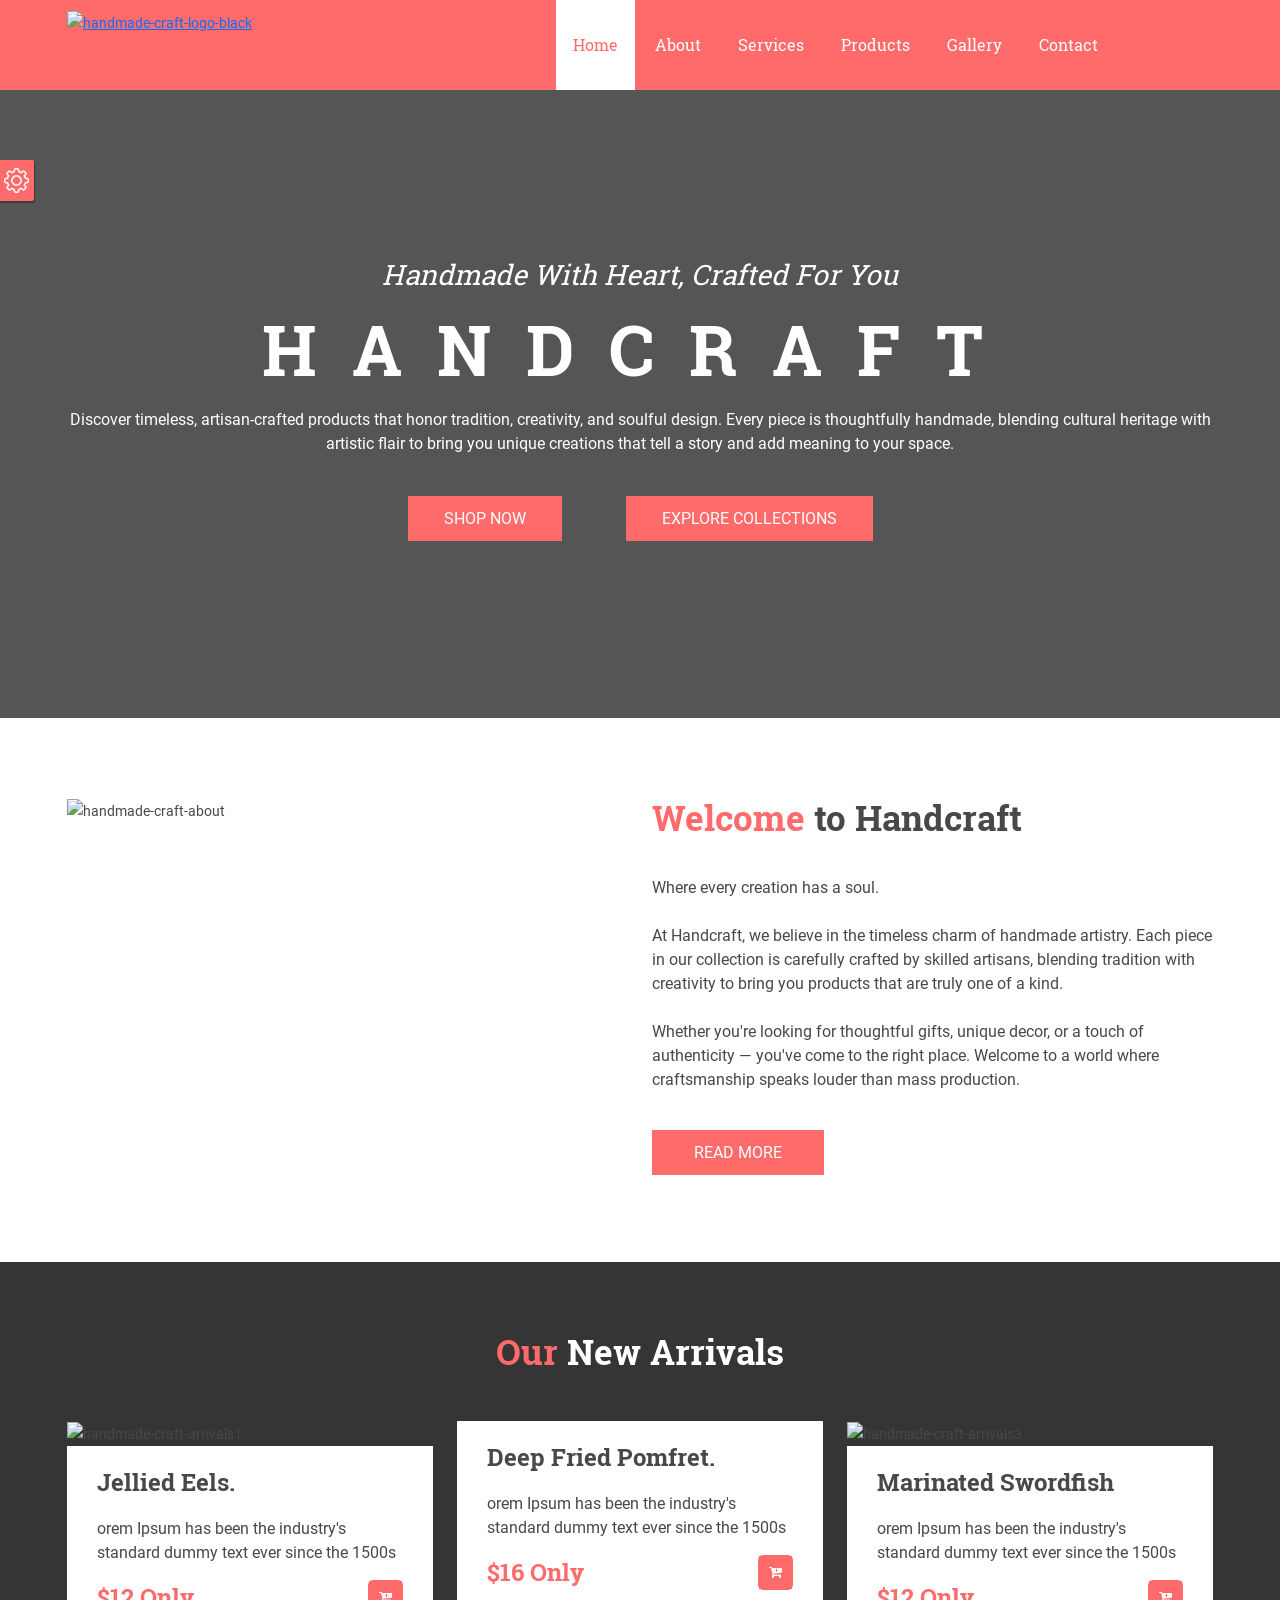
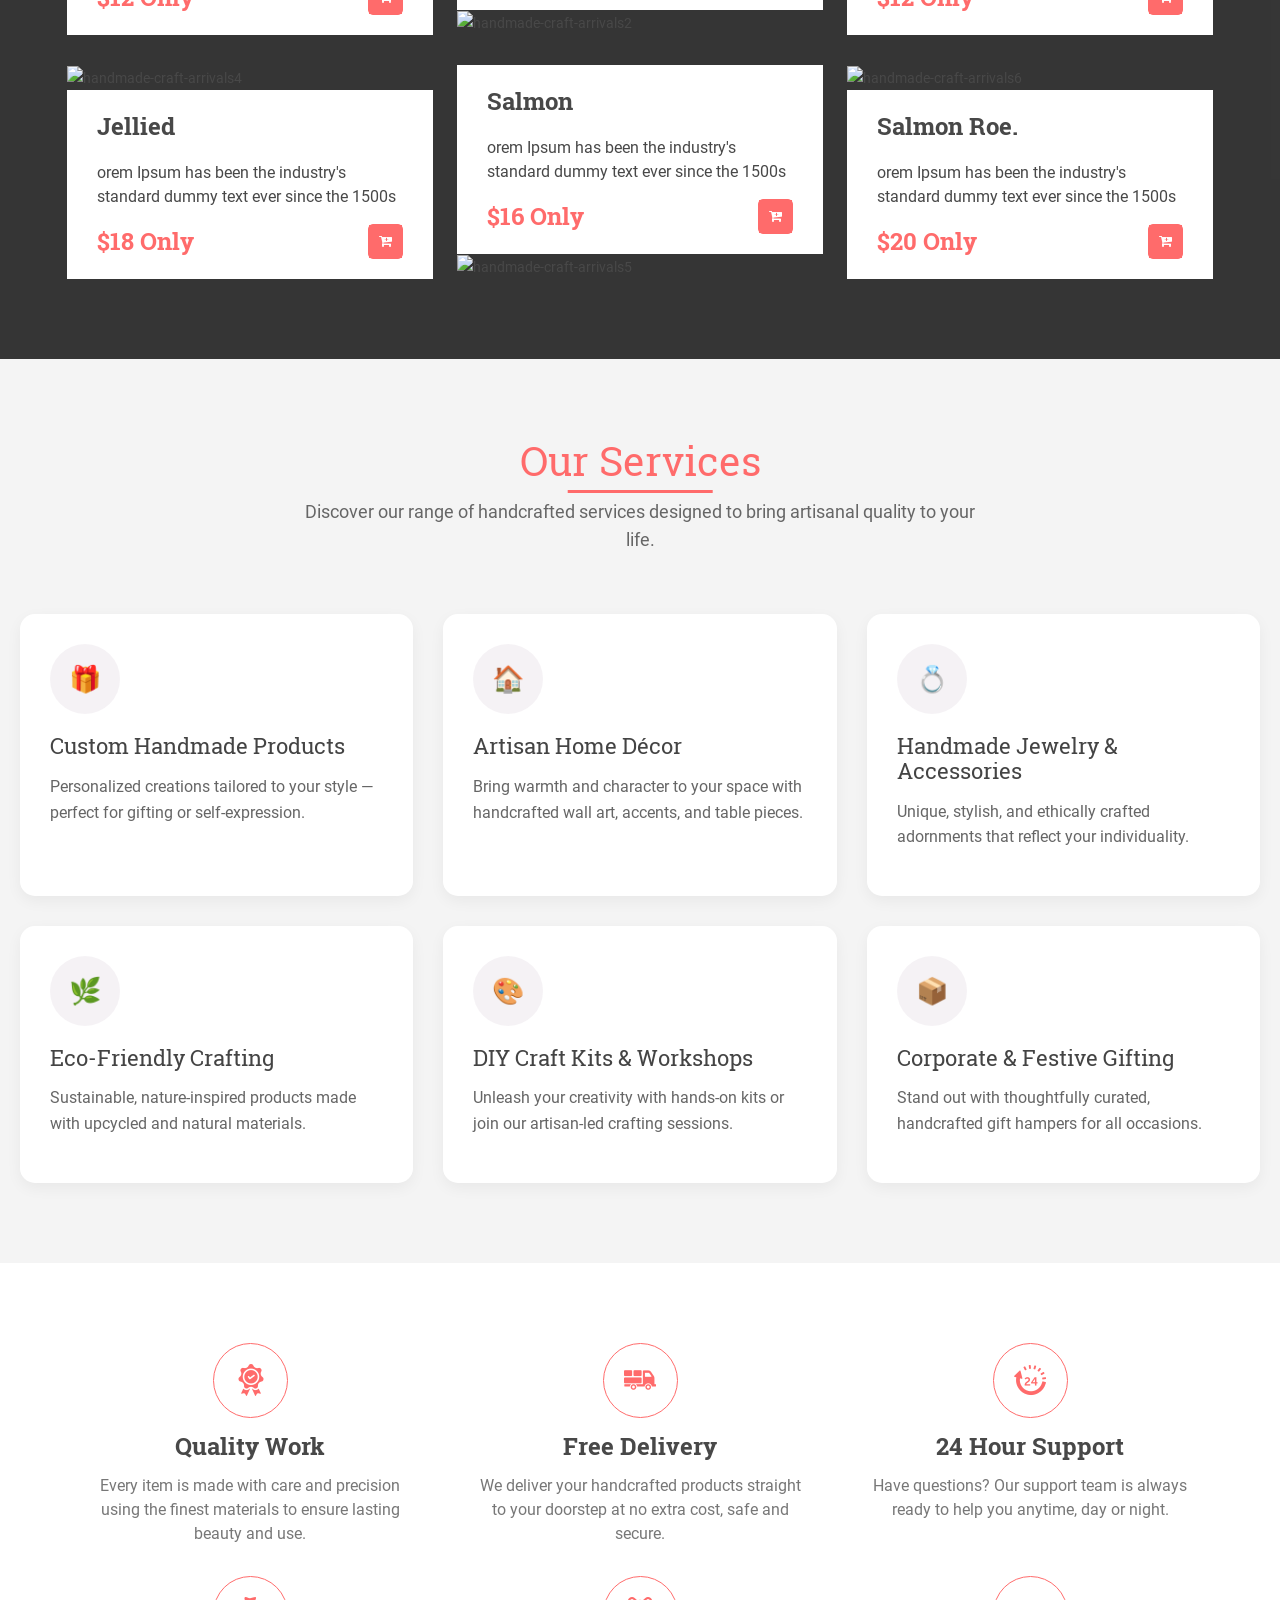
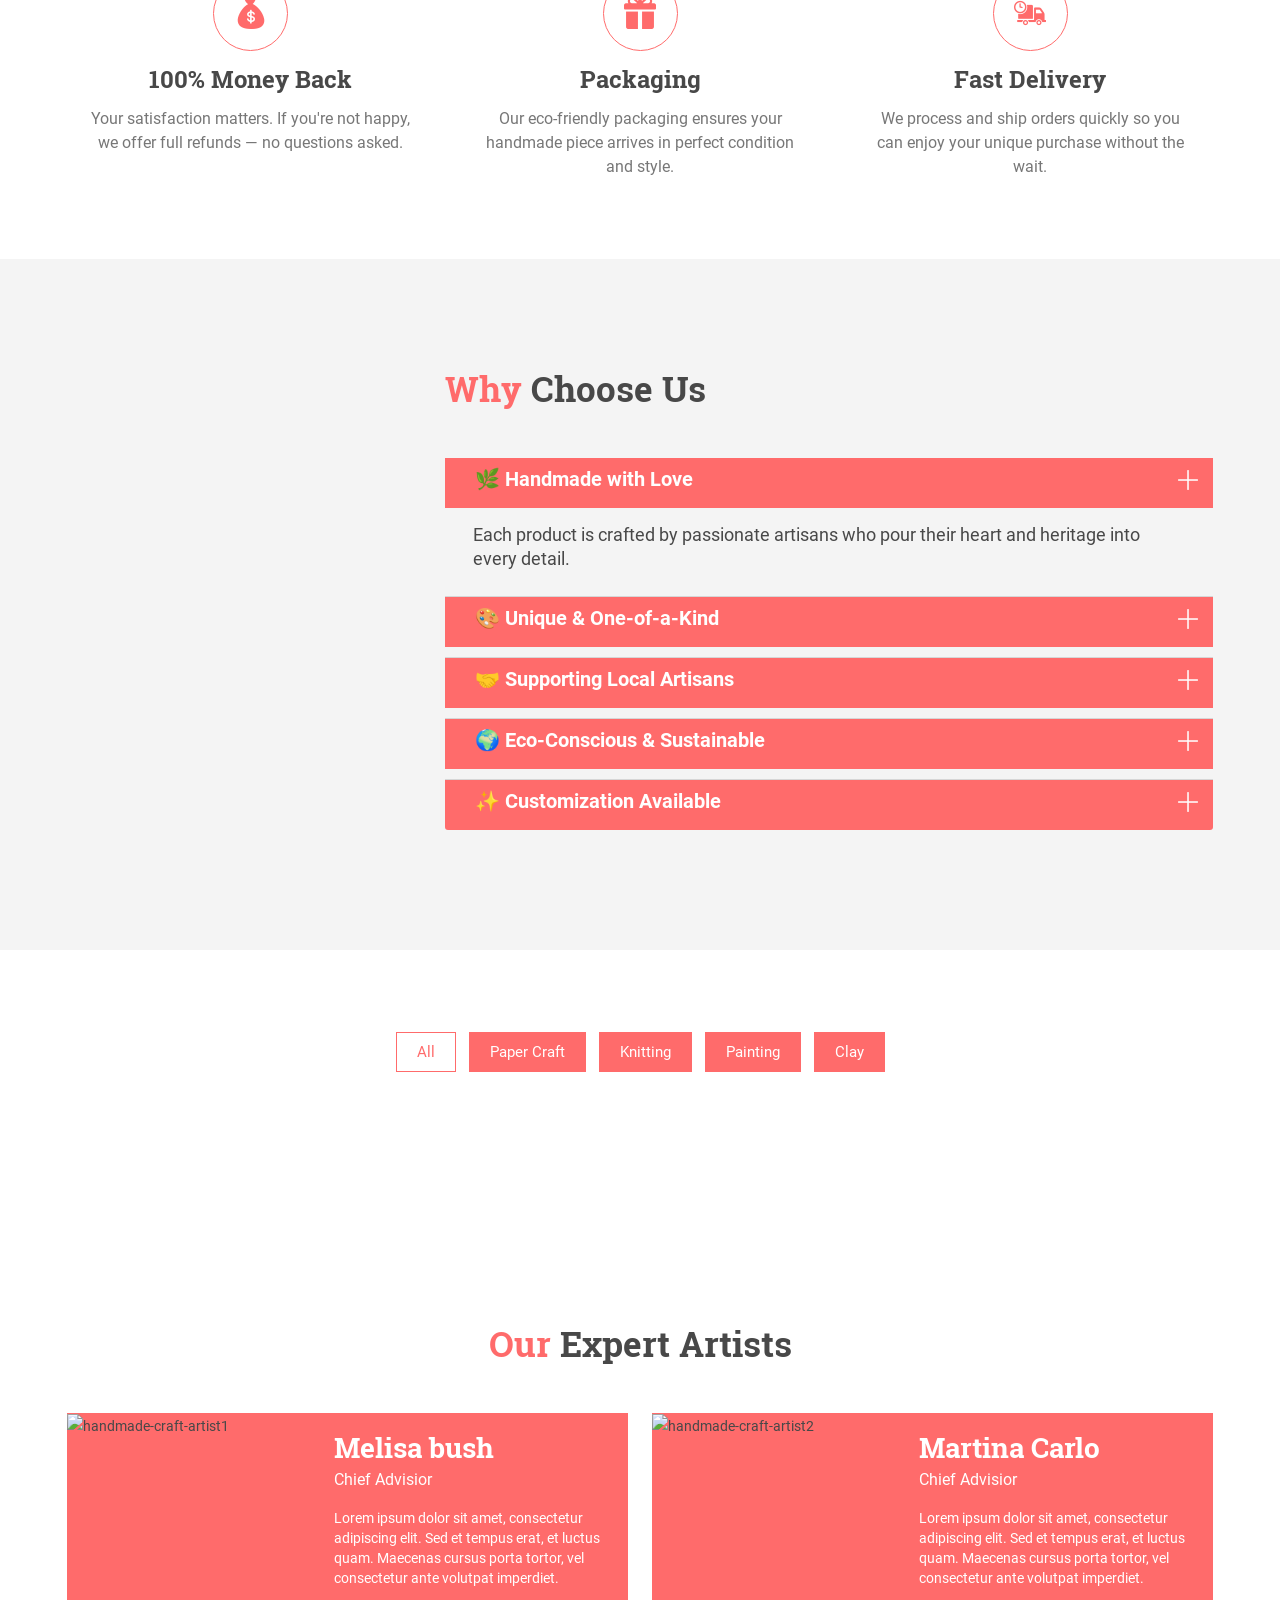
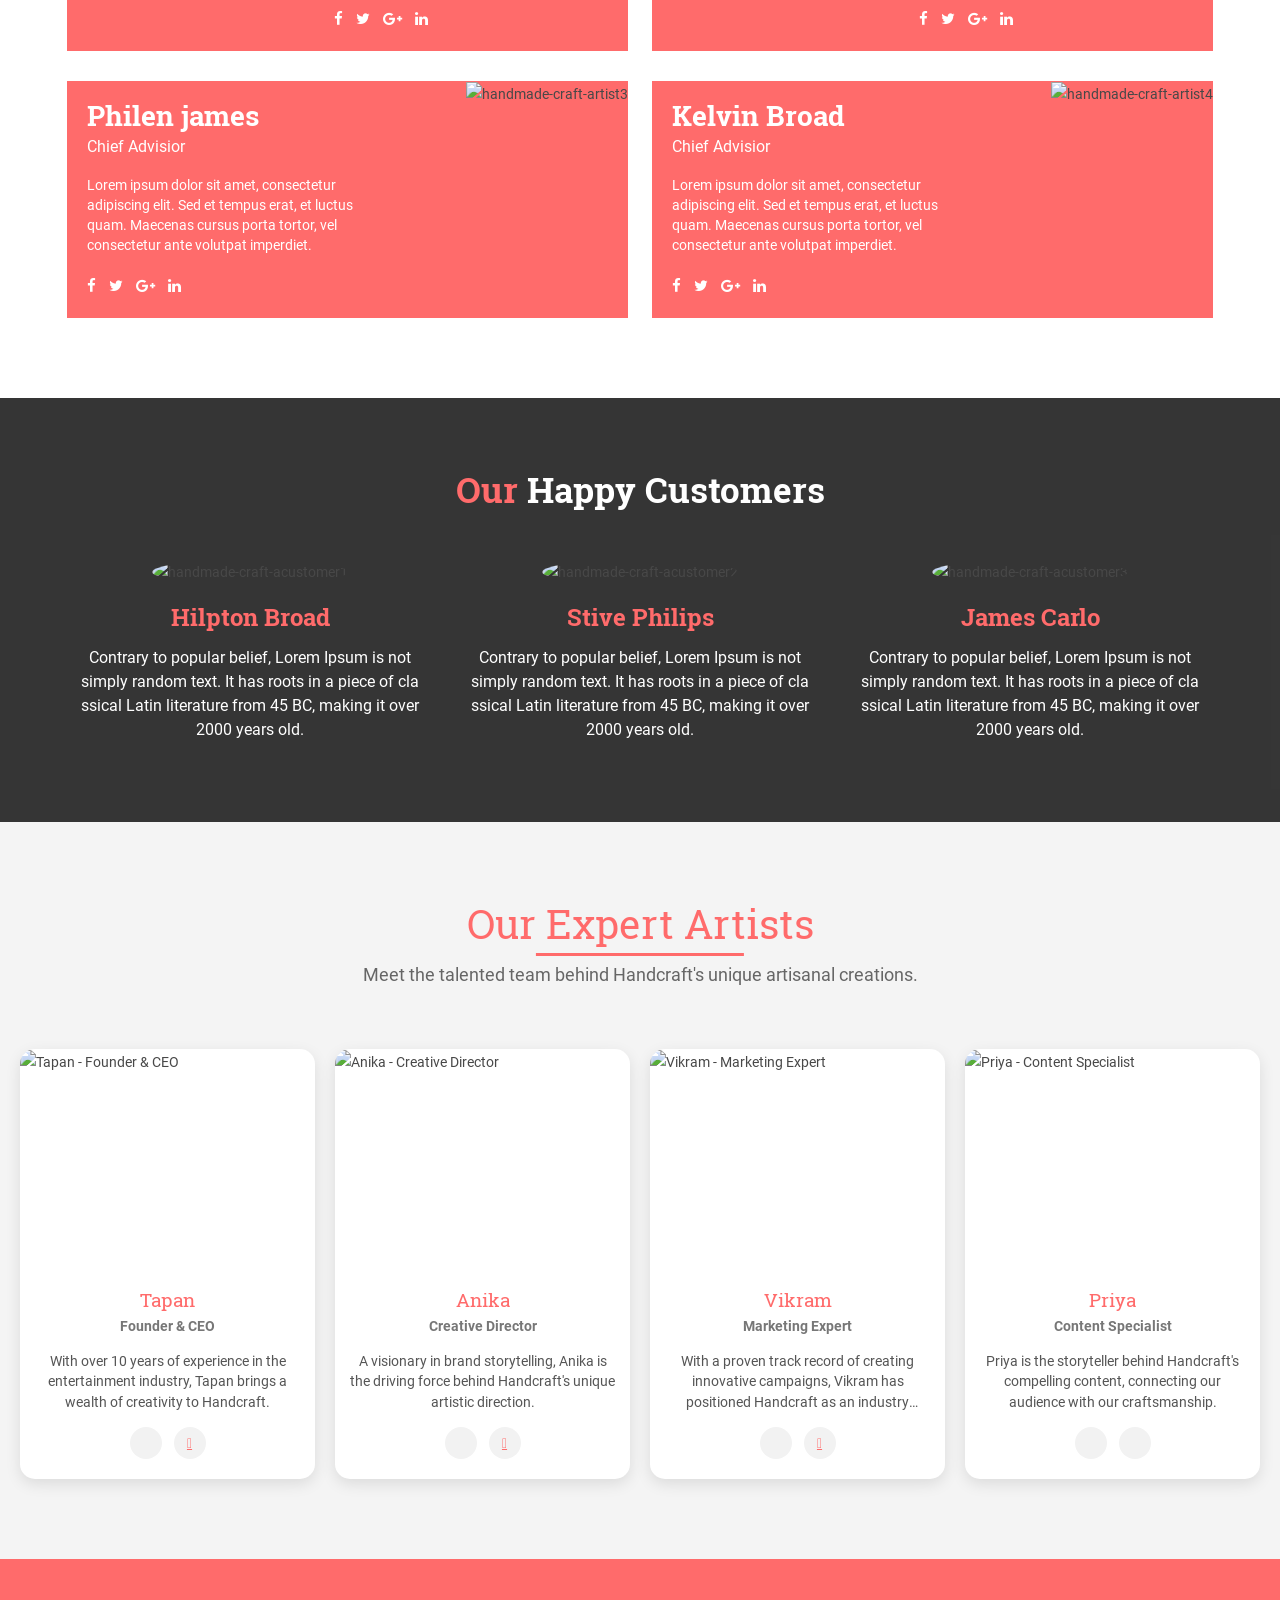
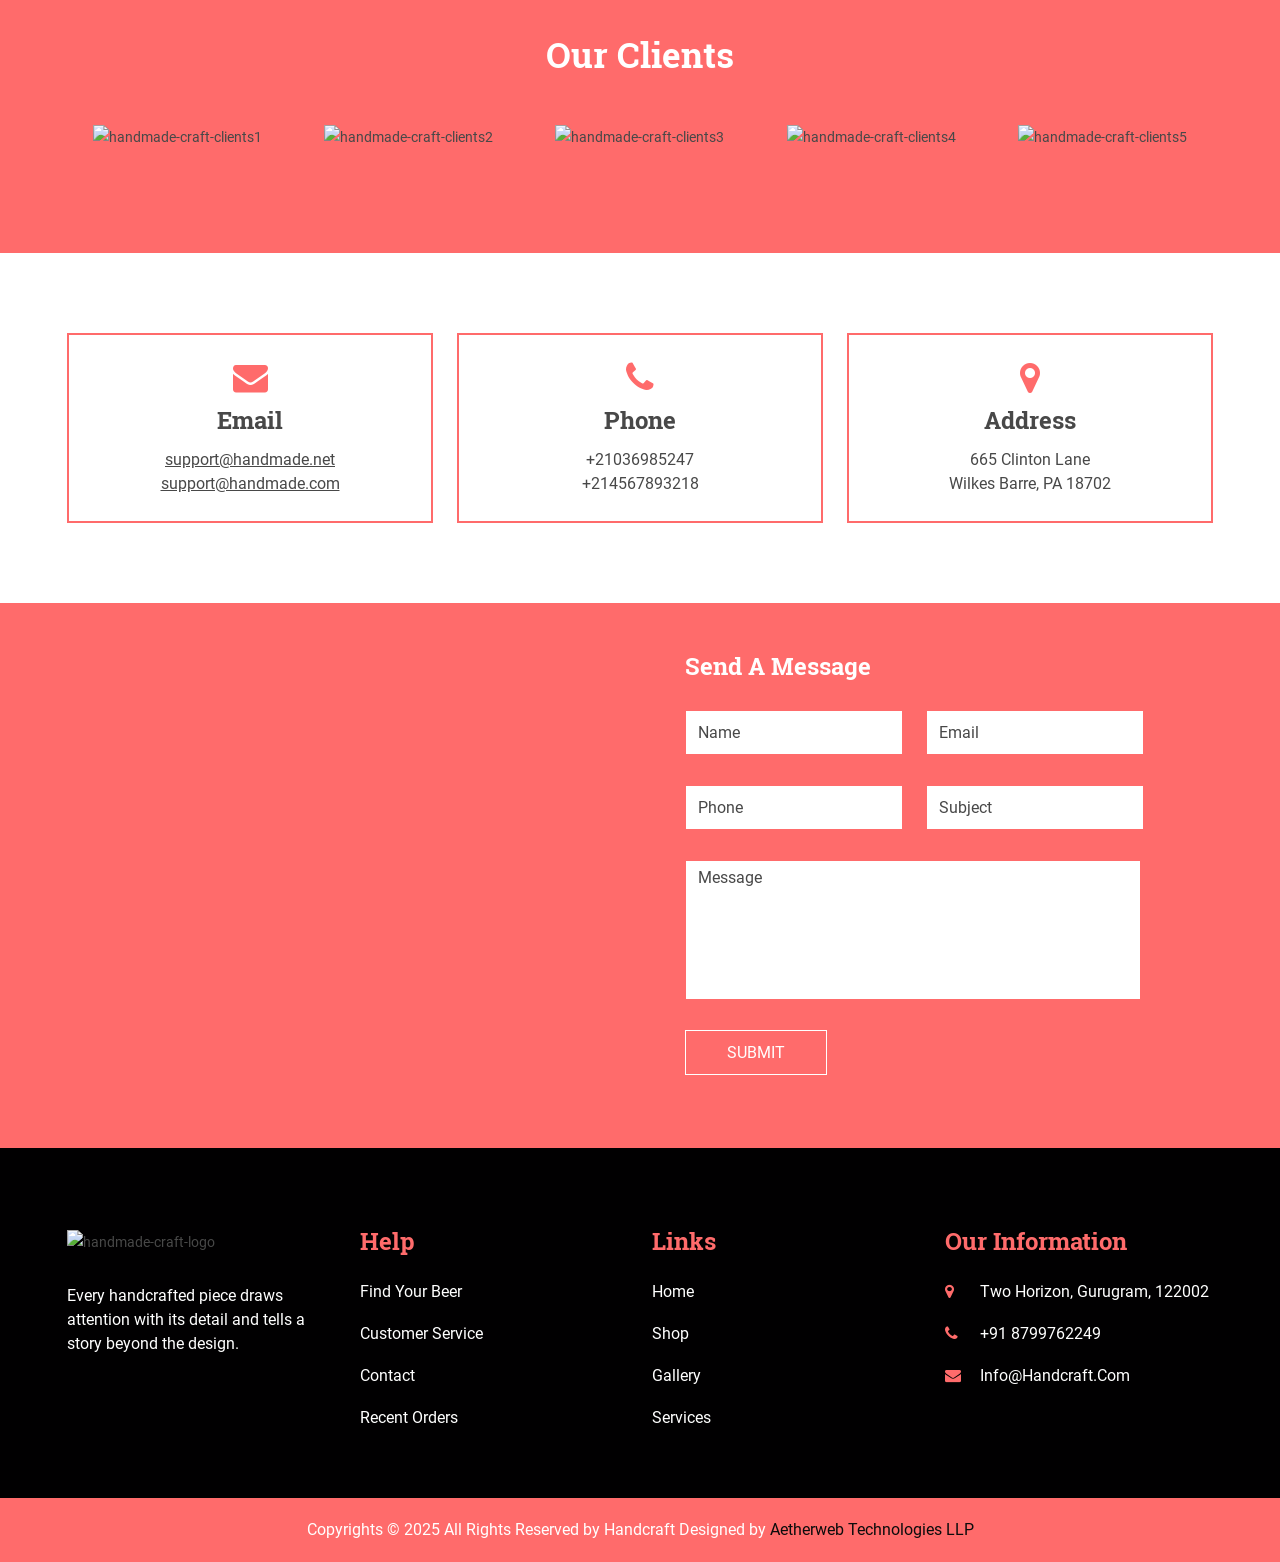
==== commit 95d0692a: "changed the cotnetn" ====
--- a/index.html
+++ b/index.html
@@ -118,11 +118,12 @@
                         </li>
                         <li><a href="#about">about</a></li>
                         <li><a href="#services">services</a></li>
+
+                        <li>
+                          <a href="#product">Products</a>
+                        </li>
                         <li>
                           <a href="#gallery">gallery</a>
-                        </li>
-                        <li>
-                          <a href="#product">Products</a>
                         </li>
                         <li><a href="#contact">contact</a></li>
                       </ul>
@@ -147,17 +148,34 @@
                       class="col-md-12 col-xs-12 col-lg-offset-2 col-md-offset-2"
                     >
                       <div class="slider_caption">
-                        <h3>we make things with love</h3>
+                        <h3>Handmade with Heart, Crafted for You</h3>
                         <h1>Handcraft</h1>
                         <p>
-                          Lorem Ipsum is simply dummy text of the printing and
-                          typesetting industry.<br />
-                          Lorem Ipsum has been the industry's standard dummy
-                          text ever since the <br />
-                          1500s, when an unknown printer took a galley.
+                          Discover timeless, artisan-crafted products that honor
+                          tradition, creativity, and soulful design. Every piece
+                          is thoughtfully handmade, blending cultural heritage
+                          with artistic flair to bring you unique creations that
+                          tell a story and add meaning to your space.
                         </p>
-                        <div class="button_wrapper">
-                          <a href="" class="read_more hm_btn">read more</a>
+                        <div
+                          class="hero-btn"
+                          style="
+                            display: flex;
+                            gap: 64px;
+                            justify-content: center;
+                          "
+                        >
+                          <div class="button_wrapper">
+                            <a href="#product" class="read_more hm_btn"
+                              >Shop Now</a
+                            >
+                          </div>
+
+                          <div class="button_wrapper">
+                            <a href="#gallery" class="read_more hm_btn"
+                              >Explore Collections</a
+                            >
+                          </div>
                         </div>
                       </div>
                     </div>
@@ -182,21 +200,19 @@
               </div>
               <div class="col-lg-6 col-md-12">
                 <div class="hm_about_data">
-                  <h1><span class="hm_color">Welcome</span> To Hand Made</h1>
+                  <h1><span class="hm_color">Welcome</span> to Handcraft</h1>
+                  <p>Where every creation has a soul.</p>
                   <p>
-                    It is a long established fact that a reader will be
-                    distracted by the readable content of a page when looking at
-                    its layout. The point of using Lorem Ipsum is that it has a
-                    more-or-less normal distribution of letters, as opposed to
-                    using 'Content here, content here', making it look like
-                    readable English. Many desktop publishing packages and web
-                    page editors now use Lorem Ipsum as their default model
-                    text, and a search for 'lorem ipsum' will uncover
+                    At Handcraft, we believe in the timeless charm of handmade
+                    artistry. Each piece in our collection is carefully crafted
+                    by skilled artisans, blending tradition with creativity to
+                    bring you products that are truly one of a kind.
                   </p>
                   <p>
-                    Lorem Ipsum as their default model text, and a search for
-                    'lorem ipsum' will uncover many web sites still in their
-                    infancy.
+                    Whether you're looking for thoughtful gifts, unique decor,
+                    or a touch of authenticity — you've come to the right place.
+                    Welcome to a world where craftsmanship speaks louder than
+                    mass production.
                   </p>
                   <a href="#" class="hm_btn">read more</a>
                 </div>
@@ -204,6 +220,7 @@
             </div>
           </div>
         </div>
+
         <!--New Arrivals section start-->
         <div id="product" class="hm_arrivals_wrapper">
           <div class="container">
@@ -374,7 +391,90 @@
           </div>
         </div>
         <!--Services Section-->
-        <!--About section start-->
+
+        <section class="services-section">
+          <div class="section-title">
+            <h2>Our Services</h2>
+            <p>
+              Discover our range of handcrafted services designed to bring
+              artisanal quality to your life.
+            </p>
+          </div>
+
+          <div class="services-container">
+            <!-- Custom Handmade Products -->
+            <div class="service-card">
+              <div class="service-content">
+                <div class="service-icon">🎁</div>
+                <h3 class="service-title">Custom Handmade Products</h3>
+                <p class="service-description">
+                  Personalized creations tailored to your style — perfect for
+                  gifting or self-expression.
+                </p>
+              </div>
+            </div>
+
+            <!-- Artisan Home Décor -->
+            <div class="service-card">
+              <div class="service-content">
+                <div class="service-icon">🏠</div>
+                <h3 class="service-title">Artisan Home Décor</h3>
+                <p class="service-description">
+                  Bring warmth and character to your space with handcrafted wall
+                  art, accents, and table pieces.
+                </p>
+              </div>
+            </div>
+
+            <!-- Handmade Jewelry & Accessories -->
+            <div class="service-card">
+              <div class="service-content">
+                <div class="service-icon">💍</div>
+                <h3 class="service-title">Handmade Jewelry & Accessories</h3>
+                <p class="service-description">
+                  Unique, stylish, and ethically crafted adornments that reflect
+                  your individuality.
+                </p>
+              </div>
+            </div>
+
+            <!-- Eco-Friendly Crafting -->
+            <div class="service-card">
+              <div class="service-content">
+                <div class="service-icon">🌿</div>
+                <h3 class="service-title">Eco-Friendly Crafting</h3>
+                <p class="service-description">
+                  Sustainable, nature-inspired products made with upcycled and
+                  natural materials.
+                </p>
+              </div>
+            </div>
+
+            <!-- DIY Craft Kits & Workshops -->
+            <div class="service-card">
+              <div class="service-content">
+                <div class="service-icon">🎨</div>
+                <h3 class="service-title">DIY Craft Kits & Workshops</h3>
+                <p class="service-description">
+                  Unleash your creativity with hands-on kits or join our
+                  artisan-led crafting sessions.
+                </p>
+              </div>
+            </div>
+
+            <!-- Corporate & Festive Gifting -->
+            <div class="service-card">
+              <div class="service-content">
+                <div class="service-icon">📦</div>
+                <h3 class="service-title">Corporate & Festive Gifting</h3>
+                <p class="service-description">
+                  Stand out with thoughtfully curated, handcrafted gift hampers
+                  for all occasions.
+                </p>
+              </div>
+            </div>
+          </div>
+        </section>
         <div id="services" class="hm_service_wrapper">
           <div class="container">
             <div class="row">
@@ -385,8 +485,8 @@
                   </div>
                   <h2>Quality Work</h2>
                   <p>
-                    Omnicos directe desirabilite nov lits es lingua On refus
-                    continuar payar custos traductores solmen pronunciation.
+                    Every item is made with care and precision using the finest
+                    materials to ensure lasting beauty and use.
                   </p>
                 </div>
               </div>
@@ -399,8 +499,8 @@
                   </div>
                   <h2>Free Delivery</h2>
                   <p>
-                    Omnicos directe desirabilite nov lits es lingua On refus
-                    continuar payar custos traductores solmen pronunciation.
+                    We deliver your handcrafted products straight to your
+                    doorstep at no extra cost, safe and secure.
                   </p>
                 </div>
               </div>
@@ -411,8 +511,8 @@
                   </div>
                   <h2>24 Hour Support</h2>
                   <p>
-                    Omnicos directe desirabilite nov lits es lingua On refus
-                    continuar payar custos traductores solmen pronunciation.
+                    Have questions? Our support team is always ready to help you
+                    anytime, day or night.
                   </p>
                 </div>
               </div>
@@ -425,8 +525,8 @@
                   </div>
                   <h2>100% Money Back</h2>
                   <p>
-                    Omnicos directe desirabilite nov lits es lingua On refus
-                    continuar payar custos traductores solmen pronunciation.
+                    Your satisfaction matters. If you're not happy, we offer
+                    full refunds — no questions asked.
                   </p>
                 </div>
               </div>
@@ -437,8 +537,8 @@
                   </div>
                   <h2>Packaging</h2>
                   <p>
-                    Omnicos directe desirabilite nov lits es lingua On refus
-                    continuar payar custos traductores solmen pronunciation.
+                    Our eco-friendly packaging ensures your handmade piece
+                    arrives in perfect condition and style.
                   </p>
                 </div>
               </div>
@@ -451,14 +551,15 @@
                   </div>
                   <h2>Fast Delivery</h2>
                   <p>
-                    Omnicos directe desirabilite nov lits es lingua On refus
-                    continuar payar custos traductores solmen pronunciation.
+                    We process and ship orders quickly so you can enjoy your
+                    unique purchase without the wait.
                   </p>
                 </div>
               </div>
             </div>
           </div>
         </div>
+
         <!--Choose section start-->
         <div class="hm_choose_wrapper">
           <div class="container">
@@ -485,7 +586,7 @@
                             aria-expanded="false"
                             aria-controls="flush-collapseOne show"
                           >
-                            <h4>Respecting Your Time</h4>
+                            <h4>🌿 Handmade with Love</h4>
                           </button>
                         </h2>
                         <div
@@ -495,14 +596,12 @@
                           data-bs-parent="#accordionFlushExample"
                         >
                           <div class="accordion-body">
-                            Lorem ipsum dolor sit amet, consectetur adipiscing
-                            elit, sed do eiusmod tempor incididunt ut labore et
-                            do lore magna aliqua.Lonsectetur adipiscing elit,
-                            sed do eiusmod tempor incididunt ut labore et dolore
+                            Each product is crafted by passionate artisans who
+                            pour their heart and heritage into every detail.
                           </div>
                         </div>
                       </div>
-                      <!--  -->
+
                       <div class="accordion-item">
                         <h2 class="accordion-header" id="flush-headingTwo">
                           <button
@@ -513,7 +612,7 @@
                             aria-expanded="false"
                             aria-controls="flush-collapseTwo"
                           >
-                            <h4>Latest In Technology</h4>
+                            <h4>🎨 Unique & One-of-a-Kind</h4>
                           </button>
                         </h2>
                         <div
@@ -523,14 +622,12 @@
                           data-bs-parent="#accordionFlushExample"
                         >
                           <div class="accordion-body">
-                            Lorem ipsum dolor sit amet, consectetur adipiscing
-                            elit, sed do eiusmod tempor incididunt ut labore et
-                            do lore magna aliqua.Lonsectetur adipiscing elit,
-                            sed do eiusmod tempor incididunt ut labore et dolore
+                            No mass production. Just beautifully unique
+                            creations that tell their own story.
                           </div>
                         </div>
                       </div>
-                      <!--  -->
+
                       <div class="accordion-item">
                         <h2 class="accordion-header" id="flush-headingThree">
                           <button
@@ -541,7 +638,7 @@
                             aria-expanded="false"
                             aria-controls="flush-collapseThree"
                           >
-                            <h4>Professional Staff</h4>
+                            <h4>🤝 Supporting Local Artisans</h4>
                           </button>
                         </h2>
                         <div
@@ -551,14 +648,12 @@
                           data-bs-parent="#accordionFlushExample"
                         >
                           <div class="accordion-body">
-                            Lorem ipsum dolor sit amet, consectetur adipiscing
-                            elit, sed do eiusmod tempor incididunt ut labore et
-                            do lore magna aliqua.Lonsectetur adipiscing elit,
-                            sed do eiusmod tempor incididunt ut labore et dolore
+                            Every purchase empowers skilled craftsmen and keeps
+                            traditional art forms alive.
                           </div>
                         </div>
                       </div>
-                      <!--  -->
+
                       <div class="accordion-item">
                         <h2 class="accordion-header" id="flush-headingFour">
                           <button
@@ -569,7 +664,7 @@
                             aria-expanded="false"
                             aria-controls="flush-collapseFour"
                           >
-                            <h4>Free Home Dilevery</h4>
+                            <h4>🌍 Eco-Conscious & Sustainable</h4>
                           </button>
                         </h2>
                         <div
@@ -579,14 +674,12 @@
                           data-bs-parent="#accordionFlushExample"
                         >
                           <div class="accordion-body">
-                            Lorem ipsum dolor sit amet, consectetur adipiscing
-                            elit, sed do eiusmod tempor incididunt ut labore et
-                            do lore magna aliqua.Lonsectetur adipiscing elit,
-                            sed do eiusmod tempor incididunt ut labore et dolore
+                            We prioritize natural, recycled, and eco-friendly
+                            materials for a better planet.
                           </div>
                         </div>
                       </div>
-                      <!--  -->
+
                       <div class="accordion-item">
                         <h2 class="accordion-header" id="flush-headingFive">
                           <button
@@ -597,7 +690,7 @@
                             aria-expanded="false"
                             aria-controls="flush-collapseFive"
                           >
-                            <h4>High Quality</h4>
+                            <h4>✨ Customization Available</h4>
                           </button>
                         </h2>
                         <div
@@ -607,10 +700,8 @@
                           data-bs-parent="#accordionFlushExample"
                         >
                           <div class="accordion-body">
-                            Lorem ipsum dolor sit amet, consectetur adipiscing
-                            elit, sed do eiusmod tempor incididunt ut labore et
-                            do lore magna aliqua.Lonsectetur adipiscing elit,
-                            sed do eiusmod tempor incididunt ut labore et dolore
+                            From personalized gifts to made-to-order pieces —
+                            your vision, handcrafted.
                           </div>
                         </div>
                       </div>
@@ -621,6 +712,7 @@
             </div>
           </div>
         </div>
+
         <!--About section start-->
         <div id="gallery" class="hm_gallery_wrapper">
           <div class="container">
@@ -1074,6 +1166,122 @@
           </div>
         </div>
 
+        <section class="team-section">
+          <div class="section-title">
+            <h2>Our Expert Artists</h2>
+            <p>
+              Meet the talented team behind Handcraft's unique artisanal
+              creations.
+            </p>
+          </div>
+
+          <div class="team-container">
+            <!-- Founder & CEO -->
+            <div class="team-member">
+              <div class="member-image">
+                <img
+                  src="/api/placeholder/400/400"
+                  alt="Tapan - Founder & CEO"
+                />
+              </div>
+              <div class="member-info">
+                <h3 class="member-name">Tapan</h3>
+                <p class="member-role">Founder & CEO</p>
+                <p class="member-bio">
+                  With over 10 years of experience in the entertainment
+                  industry, Tapan brings a wealth of creativity to Handcraft.
+                </p>
+                <div class="social-icons">
+                  <a href="#" class="social-icon">
+                    <i class="fab fa-linkedin-in"></i>
+                  </a>
+                  <a href="#" class="social-icon">
+                    <i class="fab fa-instagram"></i>
+                  </a>
+                </div>
+              </div>
+            </div>
+
+            <!-- Creative Director -->
+            <div class="team-member">
+              <div class="member-image">
+                <img
+                  src="/api/placeholder/400/400"
+                  alt="Anika - Creative Director"
+                />
+              </div>
+              <div class="member-info">
+                <h3 class="member-name">Anika</h3>
+                <p class="member-role">Creative Director</p>
+                <p class="member-bio">
+                  A visionary in brand storytelling, Anika is the driving force
+                  behind Handcraft's unique artistic direction.
+                </p>
+                <div class="social-icons">
+                  <a href="#" class="social-icon">
+                    <i class="fab fa-linkedin-in"></i>
+                  </a>
+                  <a href="#" class="social-icon">
+                    <i class="fab fa-behance"></i>
+                  </a>
+                </div>
+              </div>
+            </div>
+
+            <!-- Marketing Expert -->
+            <div class="team-member">
+              <div class="member-image">
+                <img
+                  src="/api/placeholder/400/400"
+                  alt="Vikram - Marketing Expert"
+                />
+              </div>
+              <div class="member-info">
+                <h3 class="member-name">Vikram</h3>
+                <p class="member-role">Marketing Expert</p>
+                <p class="member-bio">
+                  With a proven track record of creating innovative campaigns,
+                  Vikram has positioned Handcraft as an industry leader.
+                </p>
+                <div class="social-icons">
+                  <a href="#" class="social-icon">
+                    <i class="fab fa-linkedin-in"></i>
+                  </a>
+                  <a href="#" class="social-icon">
+                    <i class="fab fa-twitter"></i>
+                  </a>
+                </div>
+              </div>
+            </div>
+
+            <!-- Content Specialist -->
+            <div class="team-member">
+              <div class="member-image">
+                <img
+                  src="/api/placeholder/400/400"
+                  alt="Priya - Content Specialist"
+                />
+              </div>
+              <div class="member-info">
+                <h3 class="member-name">Priya</h3>
+                <p class="member-role">Content Specialist</p>
+                <p class="member-bio">
+                  Priya is the storyteller behind Handcraft's compelling
+                  content, connecting our audience with our craftsmanship.
+                </p>
+                <div class="social-icons">
+                  <a href="#" class="social-icon">
+                    <i class="fab fa-linkedin-in"></i>
+                  </a>
+                  <a href="#" class="social-icon">
+                    <i class="fab fa-medium-m"></i>
+                  </a>
+                </div>
+              </div>
+            </div>
+          </div>
+        </section>
+
         <!--our partners section start-->
         <div class="hm_partners_wrapper">
           <div class="container">
@@ -1198,13 +1406,25 @@
                 <div class="hm_form">
                   <div class="col-lg-10 col-md-12">
                     <h1>send a message</h1>
-                    <form class="form-inline">
+                    <form
+                      class="form-inline"
+                      method="POST"
+                      action="https://api.web3forms.com/submit"
+                    >
+                      <input
+                        type="hidden"
+                        name="access_key"
+                        value="af0b7193-e1ba-42f6-a435-db4fb28a9f4a"
+                      />
+
                       <div class="form-group">
                         <input
                           type="text"
                           class="form-control"
                           id="name"
+                          name="name"
                           placeholder="Name"
+                          required
                         />
                       </div>
                       <div class="form-group">
@@ -1212,7 +1432,9 @@
                           type="email"
                           class="form-control"
                           id="email"
+                          name="email"
                           placeholder="Email"
+                          required
                         />
                       </div>
                       <div class="form-group">
@@ -1220,6 +1442,7 @@
                           type="text"
                           class="form-control"
                           id="number"
+                          name="phone"
                           placeholder="Phone"
                         />
                       </div>
@@ -1228,6 +1451,7 @@
                           type="text"
                           class="form-control"
                           id="subject"
+                          name="subject"
                           placeholder="Subject"
                         />
                       </div>
@@ -1236,14 +1460,18 @@
                           class="form-control"
                           rows="3"
                           id="message"
+                          name="message"
                           placeholder="Message"
+                          required
                         ></textarea>
                       </div>
+
                       <div class="con_btn">
-                        <a href="javascript:;" class="hm_btn submit_frm">
-                          submit</a
-                        >
-                      </div>
+                        <button type="submit" class="hm_btn submit_frm">
+                          Submit
+                        </button>
+                      </div>
+
                       <p id="err_msg"></p>
                     </form>
                   </div>
@@ -1264,9 +1492,8 @@
                     class="img-fluid"
                   />
                   <p class="footer_about_para">
-                    It is a long established fact that a reader will be
-                    distracted by the readable content of a page when looking at
-                    its layout.
+                    Every handcrafted piece draws attention with its detail and
+                    tells a story beyond the design.
                   </p>
                 </div>
               </div>
@@ -1274,10 +1501,10 @@
                 <div class="hm_footer_box">
                   <h3 class="footer_heading">Help</h3>
                   <ul>
-                    <li><a href="#">Find Your Beer</a></li>
-                    <li><a href="#">Customer Service</a></li>
-                    <li><a href="#">Contact</a></li>
-                    <li><a href="#">Recent Orders</a></li>
+                    <li><a href="#home">Find Your Beer</a></li>
+                    <li><a href="#contact">Customer Service</a></li>
+                    <li><a href="#contact">Contact</a></li>
+                    <li><a href="#contact">Recent Orders</a></li>
                   </ul>
                 </div>
               </div>
@@ -1285,10 +1512,10 @@
                 <div class="hm_footer_box">
                   <h3 class="footer_heading">links</h3>
                   <ul>
-                    <li><a href="index.html">home</a></li>
-                    <li><a href="shop.html">shop</a></li>
-                    <li><a href="404.html">404 page</a></li>
-                    <li><a href="javascript:;">login</a></li>
+                    <li><a href="#home">home</a></li>
+                    <li><a href="#product">shop</a></li>
+                    <li><a href="#gallery">Gallery</a></li>
+                    <li><a href="#services">Services</a></li>
                   </ul>
                 </div>
               </div>
@@ -1302,7 +1529,7 @@
                           ><i class="fa fa-map-marker" aria-hidden="true"></i>
                         </span>
                         <p class="foo_con_para">
-                          787 Lakeview St. Marion, NC 28752
+                          Two Horizon, Gurugram, 122002
                         </p>
                       </div>
                     </li>
@@ -1311,9 +1538,7 @@
                         <span class="footer_icon"
                           ><i class="fa fa-phone" aria-hidden="true"></i>
                         </span>
-                        <p class="foo_con_para">
-                          +1800123654789 +1800123456788
-                        </p>
+                        <p class="foo_con_para">+91 8799762249</p>
                       </div>
                     </li>
                     <li>
@@ -1322,7 +1547,7 @@
                           ><span class="footer_icon"
                             ><i class="fa fa-envelope" aria-hidden="true"></i>
                           </span>
-                          <p class="foo_con_para">support@handmade.net</p></a
+                          <p class="foo_con_para">info@handcraft.com</p></a
                         >
                       </div>
                     </li>
@@ -1336,127 +1561,19 @@
         <div class="hm_bottom_footer">
           <div class="container">
             <div class="row">
-              <div class="col-lg-6 col-md-12">
+              <div class="col-lg-6 col-md-12" style="width: 100%">
                 <p>
-                  Copyrights &copy; 2021 All Rights Reserved by Himanshusofttech
+                  Copyrights &copy; 2025 All Rights Reserved by Handcraft
+                  <span
+                    >Designed by
+                    <a
+                      style="color: #0c0c0c; text-decoration: none"
+                      href="aetherweb.life"
+                      >Aetherweb Technologies LLP</a
+                    ></span
+                  >
                 </p>
               </div>
-              <div class="col-lg-6 col-md-12">
-                <ul class="footer_so_icons">
-                  <li>
-                    <a href="#"
-                      ><i class="fa fa-facebook" aria-hidden="true"></i
-                    ></a>
-                  </li>
-                  <li>
-                    <a href="#"
-                      ><i class="fa fa-twitter" aria-hidden="true"></i
-                    ></a>
-                  </li>
-                  <li>
-                    <a href="#"
-                      ><i class="fa fa-google-plus" aria-hidden="true"></i
-                    ></a>
-                  </li>
-                  <li>
-                    <a href="#"
-                      ><i class="fa fa-pinterest-p" aria-hidden="true"></i
-                    ></a>
-                  </li>
-                  <li>
-                    <a href="#"
-                      ><i class="fa fa-linkedin" aria-hidden="true"></i
-                    ></a>
-                  </li>
-                </ul>
-              </div>
-            </div>
-          </div>
-        </div>
-        <!--popup login form-->
-        <div class="hm_login_form_overlay">
-          <div class="hm_login_form">
-            <div class="hm_login_header">
-              <h1>login form</h1>
-              <span class="login_close"
-                ><i class="fa fa-times" aria-hidden="true"></i
-              ></span>
-            </div>
-            <div class="login_fields">
-              <form>
-                <div class="form-group">
-                  <input
-                    type="text"
-                    class="form-control"
-                    id="name"
-                    placeholder="Name"
-                  />
-                </div>
-                <div class="form-group">
-                  <input
-                    type="password"
-                    class="form-control"
-                    id="pass"
-                    placeholder="Password"
-                  />
-                </div>
-                <div class="form_btn">
-                  <a href="#" class="hm_btn"> login</a>
-                </div>
-              </form>
-            </div>
-          </div>
-        </div>
-        <!--popup signup form-->
-        <div class="hm_signup_form_overlay">
-          <div class="hm_signup_form">
-            <div class="hm_login_header">
-              <h1>signup form</h1>
-              <span class="login_close"
-                ><i class="fa fa-times" aria-hidden="true"></i
-              ></span>
-            </div>
-            <div class="login_fields">
-              <form>
-                <div class="form-group">
-                  <input
-                    type="text"
-                    class="form-control"
-                    id="uname"
-                    placeholder="Name"
-                  />
-                </div>
-                <div class="form-group">
-                  <input
-                    type="text"
-                    class="form-control"
-                    id="email"
-                    placeholder="Email"
-                  />
-                </div>
-                <div class="form-group">
-                  <input
-                    type="password"
-                    class="form-control"
-                    id="password"
-                    placeholder="Password"
-                  />
-                </div>
-                <div class="form-group">
-                  <input
-                    type="password"
-                    class="form-control"
-                    id="re-password"
-                    placeholder="Re-type Password"
-                  />
-                </div>
-                <div class="form_btn">
-                  <a href="#" class="hm_btn"> register now</a>
-                  <div class="register_info">
-                    already have an account? <a href="javascript:;">login</a>
-                  </div>
-                </div>
-              </form>
             </div>
           </div>
         </div>
@@ -1465,6 +1582,8 @@
     </div>
     <!--script-->
 
+    <!-- Font Awesome for social icons -->
+    <script src="https://cdnjs.cloudflare.com/ajax/libs/font-awesome/5.15.4/js/all.min.js"></script>
     <script type="text/javascript" src="assets/js/jquery.min.js"></script>
     <script
       type="text/javascript"
--- a/assets/css/style.css
+++ b/assets/css/style.css
@@ -298,7 +298,7 @@
   background-color: #fc5a6d;
 }
 .olive {
-  background-color: #abbd38;
+  background-color: #ff6b6b;
 }
 .purple {
   background-color: #904eab;
@@ -1159,7 +1159,7 @@
   font-size: 20px;
   font-weight: 700;
   text-decoration: none;
-  background-color: #abbd38;
+  background-color: #ff6b6b;
 }
 .accordion-button.collapsed h4 {
   display: block;
@@ -1173,7 +1173,7 @@
 }
 .accordion-button:not(.collapsed) {
   color: #0c63e4;
-  background-color: #abbd38;
+  background-color: #ff6b6b;
   padding: 5px 15px;
 }
 .accordion-button:not(.collapsed) h4 {
@@ -4717,3 +4717,345 @@
     font-size: 13px;
   }
 }
+/* Team  */
+.team-section {
+  padding: 80px 20px;
+  max-width: 1400px;
+  margin: 0 auto;
+}
+
+.section-title {
+  text-align: center;
+  margin-bottom: 60px;
+}
+
+.section-title h2 {
+  font-size: 2.5rem;
+  color: #ff6b6b; /* Dusty Plum */
+  margin-bottom: 15px;
+  position: relative;
+  display: inline-block;
+}
+
+.section-title h2::after {
+  content: '';
+  position: absolute;
+  width: 60%;
+  height: 3px;
+  background-color: #ff6b6b;
+  bottom: -10px;
+  left: 50%;
+  transform: translateX(-50%);
+}
+
+.section-title p {
+  font-size: 1.1rem;
+  color: #666;
+  max-width: 700px;
+  margin: 0 auto;
+  line-height: 1.6;
+}
+
+.team-container {
+  display: flex;
+  flex-wrap: wrap;
+  justify-content: center;
+  gap: 20px;
+}
+
+.team-member {
+  width: calc(25% - 15px);
+  min-width: 220px;
+  background-color: white;
+  border-radius: 15px;
+  overflow: hidden;
+  box-shadow: 0 5px 15px rgba(0, 0, 0, 0.1);
+  transition: transform 0.3s ease, box-shadow 0.3s ease;
+}
+
+.team-member:hover {
+  transform: translateY(-6px);
+  box-shadow: 0 15px 30px rgba(159, 126, 155, 0.2); /* Dusty Plum shadow */
+}
+
+.member-image {
+  height: 220px;
+  overflow: hidden;
+  position: relative;
+}
+
+.member-image img {
+  width: 100%;
+  height: 100%;
+  object-fit: cover;
+  transition: transform 0.5s ease;
+}
+
+.team-member:hover .member-image img {
+  transform: scale(1.05);
+}
+
+.member-image::after {
+  content: '';
+  position: absolute;
+  bottom: 0;
+  left: 0;
+  width: 100%;
+  height: 30%;
+  background: linear-gradient(to top, rgba(159, 126, 155, 0.8), transparent);
+  opacity: 0;
+  transition: opacity 0.3s ease;
+}
+
+.team-member:hover .member-image::after {
+  opacity: 1;
+}
+
+.member-info {
+  padding: 20px 15px;
+  text-align: center;
+}
+
+.member-name {
+  font-size: 1.2rem;
+  color: #ff6b6b; /* Dusty Plum */
+  margin-bottom: 5px;
+}
+
+.member-role {
+  font-size: 0.9rem;
+  color: #777;
+  margin-bottom: 12px;
+  font-weight: 600;
+}
+
+.member-bio {
+  font-size: 0.85rem;
+  color: #555;
+  line-height: 1.5;
+  margin-bottom: 15px;
+  /* Limit to 3 lines */
+  overflow: hidden;
+  display: -webkit-box;
+  -webkit-line-clamp: 3;
+  -webkit-box-orient: vertical;
+}
+
+.social-icons {
+  display: flex;
+  justify-content: center;
+  gap: 12px;
+}
+
+.social-icon {
+  width: 32px;
+  height: 32px;
+  border-radius: 50%;
+  background-color: #f2f2f2;
+  display: flex;
+  align-items: center;
+  justify-content: center;
+  color: #ff6b6b; /* Dusty Plum */
+  transition: all 0.3s ease;
+}
+
+.social-icon:hover {
+  background-color: #ff6b6b; /* Dusty Plum */
+  color: white;
+}
+
+/* Responsive design */
+@media (max-width: 1200px) {
+  .team-member {
+    width: calc(25% - 15px);
+  }
+}
+
+@media (max-width: 992px) {
+  .team-member {
+    width: calc(50% - 10px);
+  }
+}
+
+@media (max-width: 768px) {
+  .section-title h2 {
+    font-size: 2rem;
+  }
+}
+
+@media (max-width: 576px) {
+  .team-section {
+    padding: 60px 15px;
+  }
+
+  .section-title h2 {
+    font-size: 1.8rem;
+  }
+
+  .section-title p {
+    font-size: 1rem;
+  }
+
+  .team-member {
+    width: 100%;
+    max-width: 300px;
+  }
+}
+.services-section {
+  padding: 80px 20px;
+  max-width: 1400px;
+  margin: 0 auto;
+}
+
+.section-title {
+  text-align: center;
+  margin-bottom: 60px;
+}
+
+.section-title h2 {
+  font-size: 2.5rem;
+  color: #ff6b6b; /* Dusty Plum */
+  margin-bottom: 15px;
+  position: relative;
+  display: inline-block;
+}
+
+.section-title h2::after {
+  content: '';
+  position: absolute;
+  width: 60%;
+  height: 3px;
+  background-color: #ff6b6b;
+  bottom: -10px;
+  left: 50%;
+  transform: translateX(-50%);
+}
+
+.section-title p {
+  font-size: 1.1rem;
+  color: #666;
+  max-width: 700px;
+  margin: 0 auto;
+  line-height: 1.6;
+}
+
+.services-container {
+  display: grid;
+  grid-template-columns: repeat(3, 1fr);
+  gap: 30px;
+}
+
+.service-card {
+  background-color: white;
+  border-radius: 15px;
+  overflow: hidden;
+  box-shadow: 0 5px 15px rgba(0, 0, 0, 0.05);
+  transition: transform 0.3s ease, box-shadow 0.3s ease;
+  position: relative;
+  z-index: 1;
+}
+
+.service-card:hover {
+  transform: translateY(-8px);
+  box-shadow: 0 15px 30px rgba(159, 126, 155, 0.15);
+}
+
+.service-icon {
+  width: 70px;
+  height: 70px;
+  background-color: rgba(159, 126, 155, 0.1);
+  border-radius: 50%;
+  display: flex;
+  align-items: center;
+  justify-content: center;
+  font-size: 26px;
+  margin-bottom: 20px;
+  color: #ff6b6b; /* Dusty Plum */
+  transition: all 0.3s ease;
+}
+
+.service-card:hover .service-icon {
+  background-color: #ff6b6b; /* Dusty Plum */
+  color: white;
+}
+
+.service-content {
+  padding: 30px;
+}
+
+.service-title {
+  font-size: 1.4rem;
+  color: #444;
+  margin-bottom: 15px;
+  transition: color 0.3s ease;
+}
+
+.service-card:hover .service-title {
+  color: #ff6b6b; /* Dusty Plum */
+}
+
+.service-description {
+  font-size: 1rem;
+  color: #666;
+  line-height: 1.6;
+}
+
+.service-card::before {
+  content: '';
+  position: absolute;
+  top: 0;
+  left: 0;
+  width: 100%;
+  height: 4px;
+  background-color: #ff6b6b; /* Dusty Plum */
+  transform: scaleX(0);
+  transform-origin: right;
+  transition: transform 0.3s ease;
+  z-index: 2;
+}
+
+.service-card:hover::before {
+  transform: scaleX(1);
+  transform-origin: left;
+}
+
+/* Responsive design */
+@media (max-width: 1200px) {
+  .services-container {
+    gap: 20px;
+  }
+}
+
+@media (max-width: 992px) {
+  .services-container {
+    grid-template-columns: repeat(2, 1fr);
+  }
+}
+
+@media (max-width: 768px) {
+  .section-title h2 {
+    font-size: 2rem;
+  }
+
+  .service-content {
+    padding: 25px;
+  }
+}
+
+@media (max-width: 576px) {
+  .services-section {
+    padding: 60px 15px;
+  }
+
+  .section-title h2 {
+    font-size: 1.8rem;
+  }
+
+  .services-container {
+    grid-template-columns: 1fr;
+  }
+
+  .service-content {
+    padding: 20px;
+  }
+}
--- a/assets/css/colors/olive.css
+++ b/assets/css/colors/olive.css
@@ -1,314 +1,339 @@
 #style-switcher h2 {
-    background-color: #abbd38;
+  background-color: #ff6b6b;
 }
 #style-switcher h2 a {
-    background-color: #abbd38;
+  background-color: #ff6b6b;
 }
 #reset button {
-    background-color: #abbd38;
+  background-color: #ff6b6b;
 }
 .hm_news_data h3 a:hover {
-    color: #abbd38;
-}
-.hm_login_form h1, .hm_signup_form h1 {
-    background-color: #abbd38;
+  color: #ff6b6b;
+}
+.hm_login_form h1,
+.hm_signup_form h1 {
+  background-color: #ff6b6b;
 }
 .error_page h3 {
-    color: #abbd38;
+  color: #ff6b6b;
 }
 .error_page form input:focus {
-    border-color: #abbd38;
-}
-.register_info a:hover, .register_info a:focus {
-    color: #abbd38;
+  border-color: #ff6b6b;
+}
+.register_info a:hover,
+.register_info a:focus {
+  color: #ff6b6b;
 }
 .register_info a {
-    color: #abbd38;
+  color: #ff6b6b;
 }
 ul.hm_pagination li a:hover {
-    border-color: #abbd38;
+  border-color: #ff6b6b;
 }
 .hm_news_data ul li a:hover {
-    color: #abbd38;
+  color: #ff6b6b;
 }
 .hm_footer_box ul li a:hover {
-    color: #abbd38;
-}
-.creative{
-	color: #abbd38 !important;
+  color: #ff6b6b;
+}
+.creative {
+  color: #ff6b6b !important;
 }
 .hm_top_usd p a i.fa {
-    color: #abbd38;
+  color: #ff6b6b;
 }
 .hm_top_usd p a:hover {
-    color: #abbd38;
+  color: #ff6b6b;
 }
 .hm_menu > ul > li > ul.sub-menu > li > a {
-    border-bottom: 1px dotted #abbd38;
-}
-.cart_icon a:hover, .cart_icon a:focus {
-    color: #abbd38;
+  border-bottom: 1px dotted #ff6b6b;
+}
+.cart_icon a:hover,
+.cart_icon a:focus {
+  color: #ff6b6b;
 }
 .cart_icon a {
-    border: 1px solid #abbd38;
+  border: 1px solid #ff6b6b;
 }
 a.news_btn:hover {
-    color: #abbd38;
+  color: #ff6b6b;
 }
 .hm_top_login ul li a i.fa {
-    color: #abbd38;
+  color: #ff6b6b;
 }
 .hm_top_wishlist p a i.fa {
-    color: #abbd38;
+  color: #ff6b6b;
 }
 .hm_top_login ul li a:hover {
-    color: #abbd38;
+  color: #ff6b6b;
 }
 .hm_top_wishlist p a:hover {
-    color: #abbd38;
+  color: #ff6b6b;
 }
 .hm_menu_wrapper {
-    background-color: #abbd38;
+  background-color: #ff6b6b;
 }
 .hm_menu > ul > li > a:hover {
-    color: #abbd38;
+  color: #ff6b6b;
 }
 .hm_menu > ul > li > ul.sub-menu li > a:hover {
-    color: #abbd38;
+  color: #ff6b6b;
 }
 .hm_menu > ul > li > ul.sub-menu li:last-child a {
-    border-bottom: 2px solid #abbd38;
+  border-bottom: 2px solid #ff6b6b;
 }
 .menu_btn span {
-    background-color: #abbd38;
+  background-color: #ff6b6b;
 }
 span.search_icon {
-    background-color: #abbd38;
+  background-color: #ff6b6b;
 }
 span.search_icon:hover {
-    border-color: #abbd38;
+  border-color: #ff6b6b;
 }
 span.search_icon:hover i {
-    color: #abbd38;
+  color: #ff6b6b;
 }
 ul.usd_dropmenu {
-    background-color: #abbd38;
-}
-.hm_btn:before, .cart_icon a:before {
-    background-color: #abbd38;
-}
-.hm_btn:hover, .hm_btn:focus {
-    color: #abbd38;
+  background-color: #ff6b6b;
+}
+.hm_btn:before,
+.cart_icon a:before {
+  background-color: #ff6b6b;
+}
+.hm_btn:hover,
+.hm_btn:focus {
+  color: #ff6b6b;
 }
 .hm_btn {
-    border: 1px solid #abbd38;
+  border: 1px solid #ff6b6b;
 }
 .hm_color {
-    color: #abbd38;
+  color: #ff6b6b;
 }
 .new_pro_box:hover h3 a {
-    color: #abbd38;
-    text-decoration: none;
+  color: #ff6b6b;
+  text-decoration: none;
 }
 .pro_price {
-    color: #abbd38;
+  color: #ff6b6b;
 }
 .hm_choose_list .panel-default > .panel-heading {
-    background-color: #abbd38;
+  background-color: #ff6b6b;
 }
 .hm_artist_box {
-    background-color: #abbd38;
+  background-color: #ff6b6b;
 }
 .hm_testi_box h2 {
-    color: #abbd38;
+  color: #ff6b6b;
 }
 .hm_news_data ul li a i {
-    color: #abbd38;
+  color: #ff6b6b;
 }
 a.news_btn {
-    color: #abbd38;
+  color: #ff6b6b;
 }
 .overlay_buttons .fa {
-    background-color: #abbd38;
+  background-color: #ff6b6b;
 }
 .hm_partners_wrapper {
-    background-color: #abbd38;
+  background-color: #ff6b6b;
 }
 .hm_footer_box h3.footer_heading {
-    color: #abbd38;
+  color: #ff6b6b;
 }
 .hm_bottom_footer {
-    background-color: #abbd38;
+  background-color: #ff6b6b;
 }
 .footer_icon i {
-    color: #abbd38;
+  color: #ff6b6b;
 }
 .home_style2 .hm_header_wrapper {
-    border-bottom: 2px solid #abbd38;
+  border-bottom: 2px solid #ff6b6b;
 }
 .hm_menu > ul > li.active a {
-    color: #abbd38;
+  color: #ff6b6b;
 }
 .hm_bread_wrapper h1 {
-    color: #abbd38;
+  color: #ff6b6b;
 }
 .hm_bread_wrapper h1:before {
-    background-color: #abbd38;
+  background-color: #ff6b6b;
 }
 .hm_bread_wrapper h1:after {
-    background-color: #abbd38;
+  background-color: #ff6b6b;
 }
 .hm_bread_wrapper .breadcrumb > li a {
-    color: #abbd38;
+  color: #ff6b6b;
 }
 .service_icon {
-    border: 1px solid #abbd38;
+  border: 1px solid #ff6b6b;
 }
 .service_icon i.flaticon {
-    color: #abbd38;
+  color: #ff6b6b;
 }
 .hm_service_box:hover .service_icon:after {
-    opacity: 1;
-    box-shadow: 3px 3px 0 rgba(171, 189, 56, 0.9);
+  opacity: 1;
+  box-shadow: 3px 3px 0 rgba(171, 189, 56, 0.9);
 }
 .service_icon:after {
-    top: -8px;
-    left: -8px;
-    padding: 8px;
-    z-index: -1;
-    opacity: 0;
-    pointer-events: none;
-    position: absolute;
-    width: 100%;
-    height: 100%;
-    border-radius: 50%;
-    content: '';
-    -webkit-box-sizing: content-box;
-    -moz-box-sizing: content-box;
-    box-sizing: content-box;
-    box-shadow: 0 0 0 rgba(252, 90, 109, 0.89);
-    -webkit-transition: opacity 0.2s, box-shadow 0.2s;
-    -moz-transition: opacity 0.2s, box-shadow 0.2s;
-    transition: opacity 0.2s, box-shadow 0.2s;
+  top: -8px;
+  left: -8px;
+  padding: 8px;
+  z-index: -1;
+  opacity: 0;
+  pointer-events: none;
+  position: absolute;
+  width: 100%;
+  height: 100%;
+  border-radius: 50%;
+  content: '';
+  -webkit-box-sizing: content-box;
+  -moz-box-sizing: content-box;
+  box-sizing: content-box;
+  box-shadow: 0 0 0 rgba(252, 90, 109, 0.89);
+  -webkit-transition: opacity 0.2s, box-shadow 0.2s;
+  -moz-transition: opacity 0.2s, box-shadow 0.2s;
+  transition: opacity 0.2s, box-shadow 0.2s;
 }
 .filter_list ul li a {
-    border: 1px solid #abbd38;
+  border: 1px solid #ff6b6b;
 }
 .hm_post_share .tags a:hover {
-    color: #abbd38;
-}
-.comment-form .form-group input[type="text"]:focus, .comment-form .form-group input[type="password"]:focus, .comment-form .form-group input[type="tel"]:focus, .comment-form .form-group input[type="email"]:focus, .comment-form .form-group select:focus, .comment-form .form-group textarea:focus {
-    border-color: #abbd38;
+  color: #ff6b6b;
+}
+.comment-form .form-group input[type='text']:focus,
+.comment-form .form-group input[type='password']:focus,
+.comment-form .form-group input[type='tel']:focus,
+.comment-form .form-group input[type='email']:focus,
+.comment-form .form-group select:focus,
+.comment-form .form-group textarea:focus {
+  border-color: #ff6b6b;
 }
 .sidebar-widget.sidebar_tags li a:hover {
-    color: #abbd38;
-}
-.form-group input[type="text"]:focus, .form-group input[type="password"]:focus, .form-group input[type="tel"]:focus, .form-group input[type="email"]:focus, .form-group input[type="search"]:focus, .form-group select:focus, .form-group textarea:focus {
-    border-color: #abbd38 !important;
-}
-.sidebar .popular-posts .post a, .sidebar .popular-posts .post a:hover {
-    color: #abbd38;
+  color: #ff6b6b;
+}
+.form-group input[type='text']:focus,
+.form-group input[type='password']:focus,
+.form-group input[type='tel']:focus,
+.form-group input[type='email']:focus,
+.form-group input[type='search']:focus,
+.form-group select:focus,
+.form-group textarea:focus {
+  border-color: #ff6b6b !important;
+}
+.sidebar .popular-posts .post a,
+.sidebar .popular-posts .post a:hover {
+  color: #ff6b6b;
 }
 .side_filter .ui-widget.ui-widget-content {
-    border: 1px solid #abbd38;
+  border: 1px solid #ff6b6b;
 }
 .side_filter .ui-widget-header {
-    background: rgba(171, 189, 56, 0.54);
+  background: rgba(171, 189, 56, 0.54);
 }
 .filter_list ul li a:before {
-    background-color: #abbd38;
+  background-color: #ff6b6b;
 }
 .filter_list ul li a.active {
-    color: #abbd38;
+  color: #ff6b6b;
 }
 .filter_list ul li a:hover {
-    color: #abbd38;
+  color: #ff6b6b;
 }
 .overlay_buttons .fa {
-    background-color: #abbd38;
+  background-color: #ff6b6b;
 }
 ul.hm_pagination li a.active {
-    background-color: #abbd38;
-    border-color: #abbd38;
+  background-color: #ff6b6b;
+  border-color: #ff6b6b;
 }
 ul.hm_pagination li a:before {
-    background-color: #abbd38;
+  background-color: #ff6b6b;
 }
 .hm_post_share .tags a {
-    border: 1px solid #abbd38;
+  border: 1px solid #ff6b6b;
 }
 .hm_post_share .tags a:before {
-    background-color: #abbd38;
+  background-color: #ff6b6b;
 }
 .hm_news_data ul li a i {
-    color: #abbd38;
+  color: #ff6b6b;
 }
 .comments-area .comment-info .comment-time {
-    color: #abbd38;
+  color: #ff6b6b;
 }
 .comments-area .comment .comment-reply:hover {
-    color: #abbd38;
-}
-.hm_btn:hover, .hm_btn:focus {
-    color: #abbd38;
+  color: #ff6b6b;
+}
+.hm_btn:hover,
+.hm_btn:focus {
+  color: #ff6b6b;
 }
 .sidebar-title h2:after {
-    background-color: #abbd38;
+  background-color: #ff6b6b;
 }
 .sidebar .popular-posts .post-info {
-    color: #abbd38;
+  color: #ff6b6b;
 }
 span.cat_no {
-    color: #abbd38;
+  color: #ff6b6b;
 }
 .sidebar-widget.widget_categories a:hover {
-    color: #abbd38;
+  color: #ff6b6b;
 }
 .sidebar-widget.sidebar_tags li a {
-    border: 1px solid #abbd38;
+  border: 1px solid #ff6b6b;
 }
 .sidebar-widget.sidebar_tags li a:before {
-    background-color: #abbd38;
+  background-color: #ff6b6b;
 }
 .hm_pro_data {
-    background-color: #abbd38;
+  background-color: #ff6b6b;
 }
 .pro_price {
-    color: #abbd38;
+  color: #ff6b6b;
 }
 a.pro_buy {
-    color: #abbd38;
+  color: #ff6b6b;
 }
 
 .item-categories a {
-    color: #abbd38;
-}
-.hm_pro_tab .nav-tabs > li.active > a, .hm_pro_tab .nav-tabs > li.active > a:hover, .hm_pro_tab .nav-tabs > li.active > a:focus {
-    color: #abbd38;
-}
-.side_filter .ui-state-default, .side_filter .ui-widget-content .ui-state-default, .side_filter .ui-widget-header .ui-state-default, .side_filter .ui-button, .side_filter .ui-button.ui-state-disabled:hover, .side_filter .ui-button.ui-state-disabled:active {
-    border: 1px solid #abbd38;
-    background: #abbd38;
+  color: #ff6b6b;
+}
+.hm_pro_tab .nav-tabs > li.active > a,
+.hm_pro_tab .nav-tabs > li.active > a:hover,
+.hm_pro_tab .nav-tabs > li.active > a:focus {
+  color: #ff6b6b;
+}
+.side_filter .ui-state-default,
+.side_filter .ui-widget-content .ui-state-default,
+.side_filter .ui-widget-header .ui-state-default,
+.side_filter .ui-button,
+.side_filter .ui-button.ui-state-disabled:hover,
+.side_filter .ui-button.ui-state-disabled:active {
+  border: 1px solid #ff6b6b;
+  background: #ff6b6b;
 }
 
 .range_value #amount {
-    color: #abbd38;
+  color: #ff6b6b;
 }
 .contact_box {
-    border: 2px solid #abbd38;
+  border: 2px solid #ff6b6b;
 }
 .contact_box:before {
-    background: #abbd38;
+  background: #ff6b6b;
 }
 .contact_box i.fa {
-    color: #abbd38;
+  color: #ff6b6b;
 }
 .hm_form .hm_btn:hover {
-    color: #abbd38;
-}
-.hm_form .hm_btn:focus{
-	color:#ffffff;
+  color: #ff6b6b;
+}
+.hm_form .hm_btn:focus {
+  color: #ffffff;
 }
 .contact_form_wrapper {
-    background-color: #abbd38;
-}+  background-color: #ff6b6b;
+}
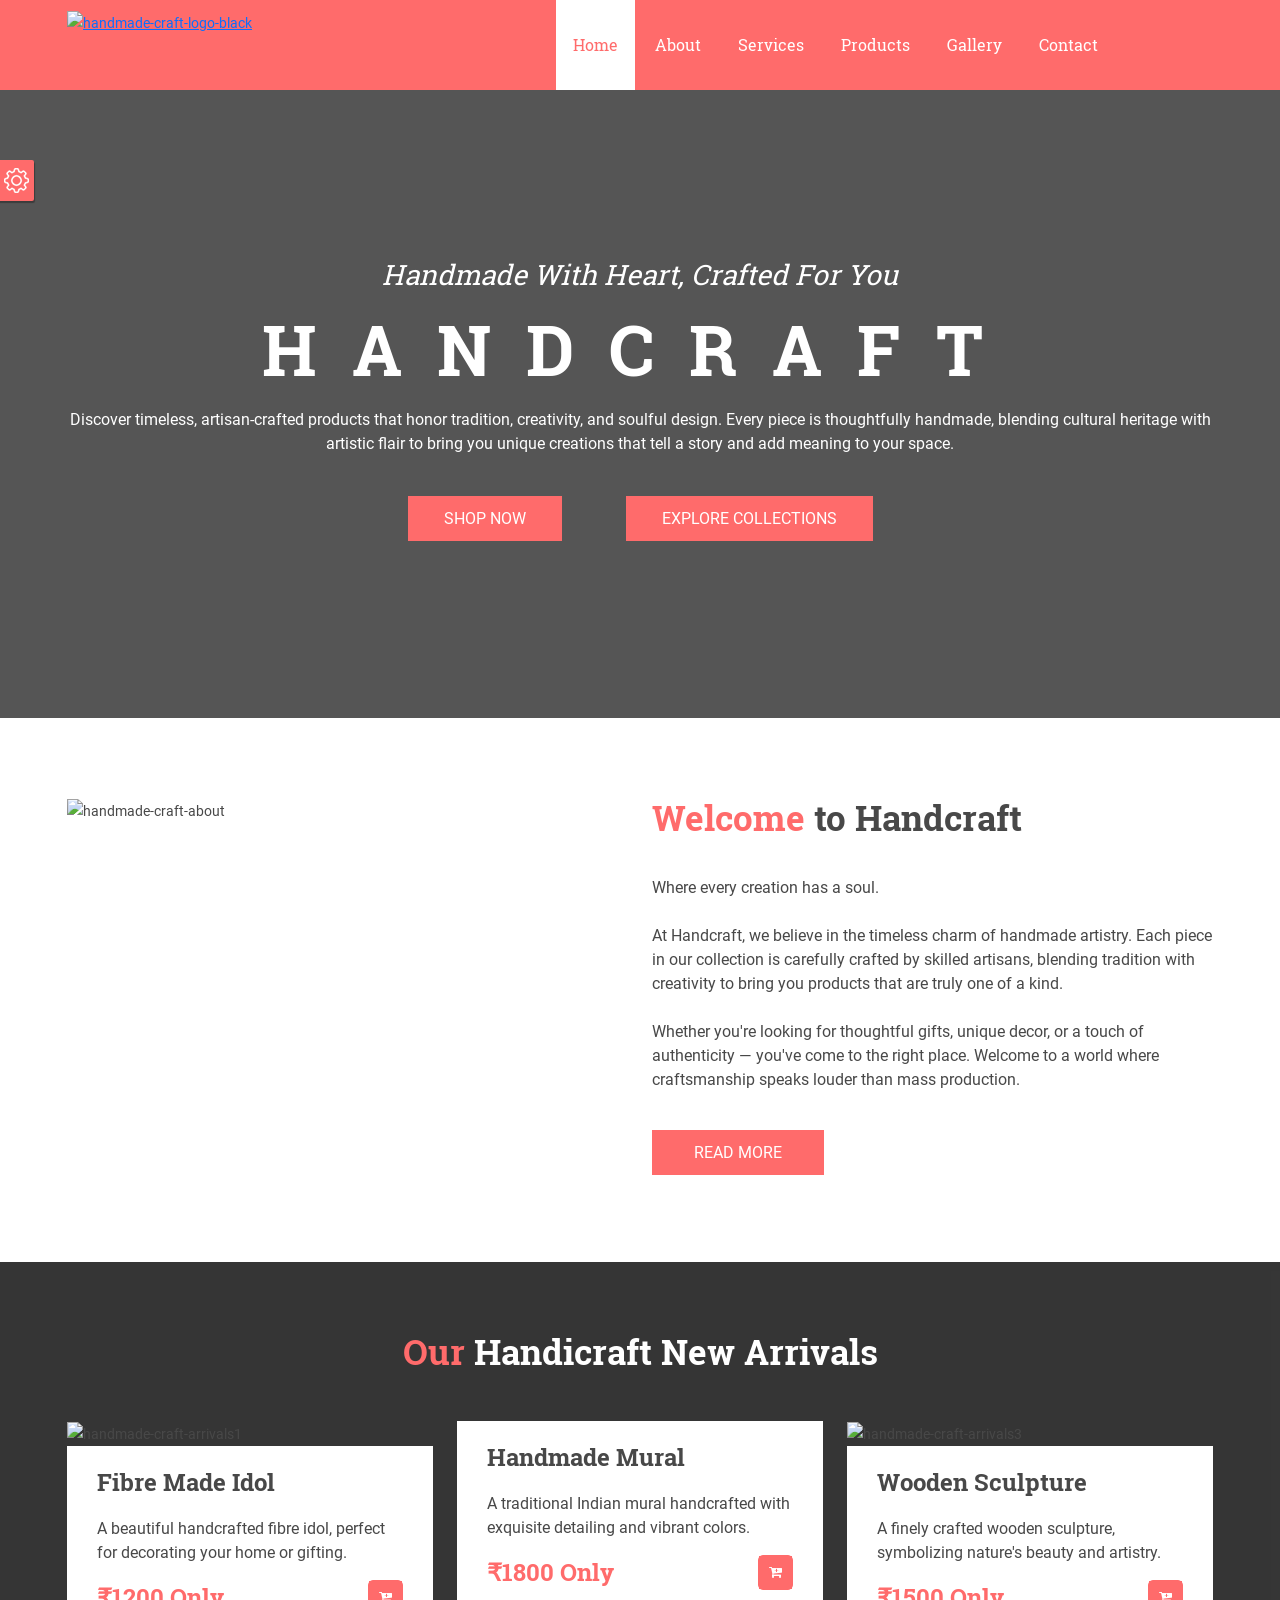
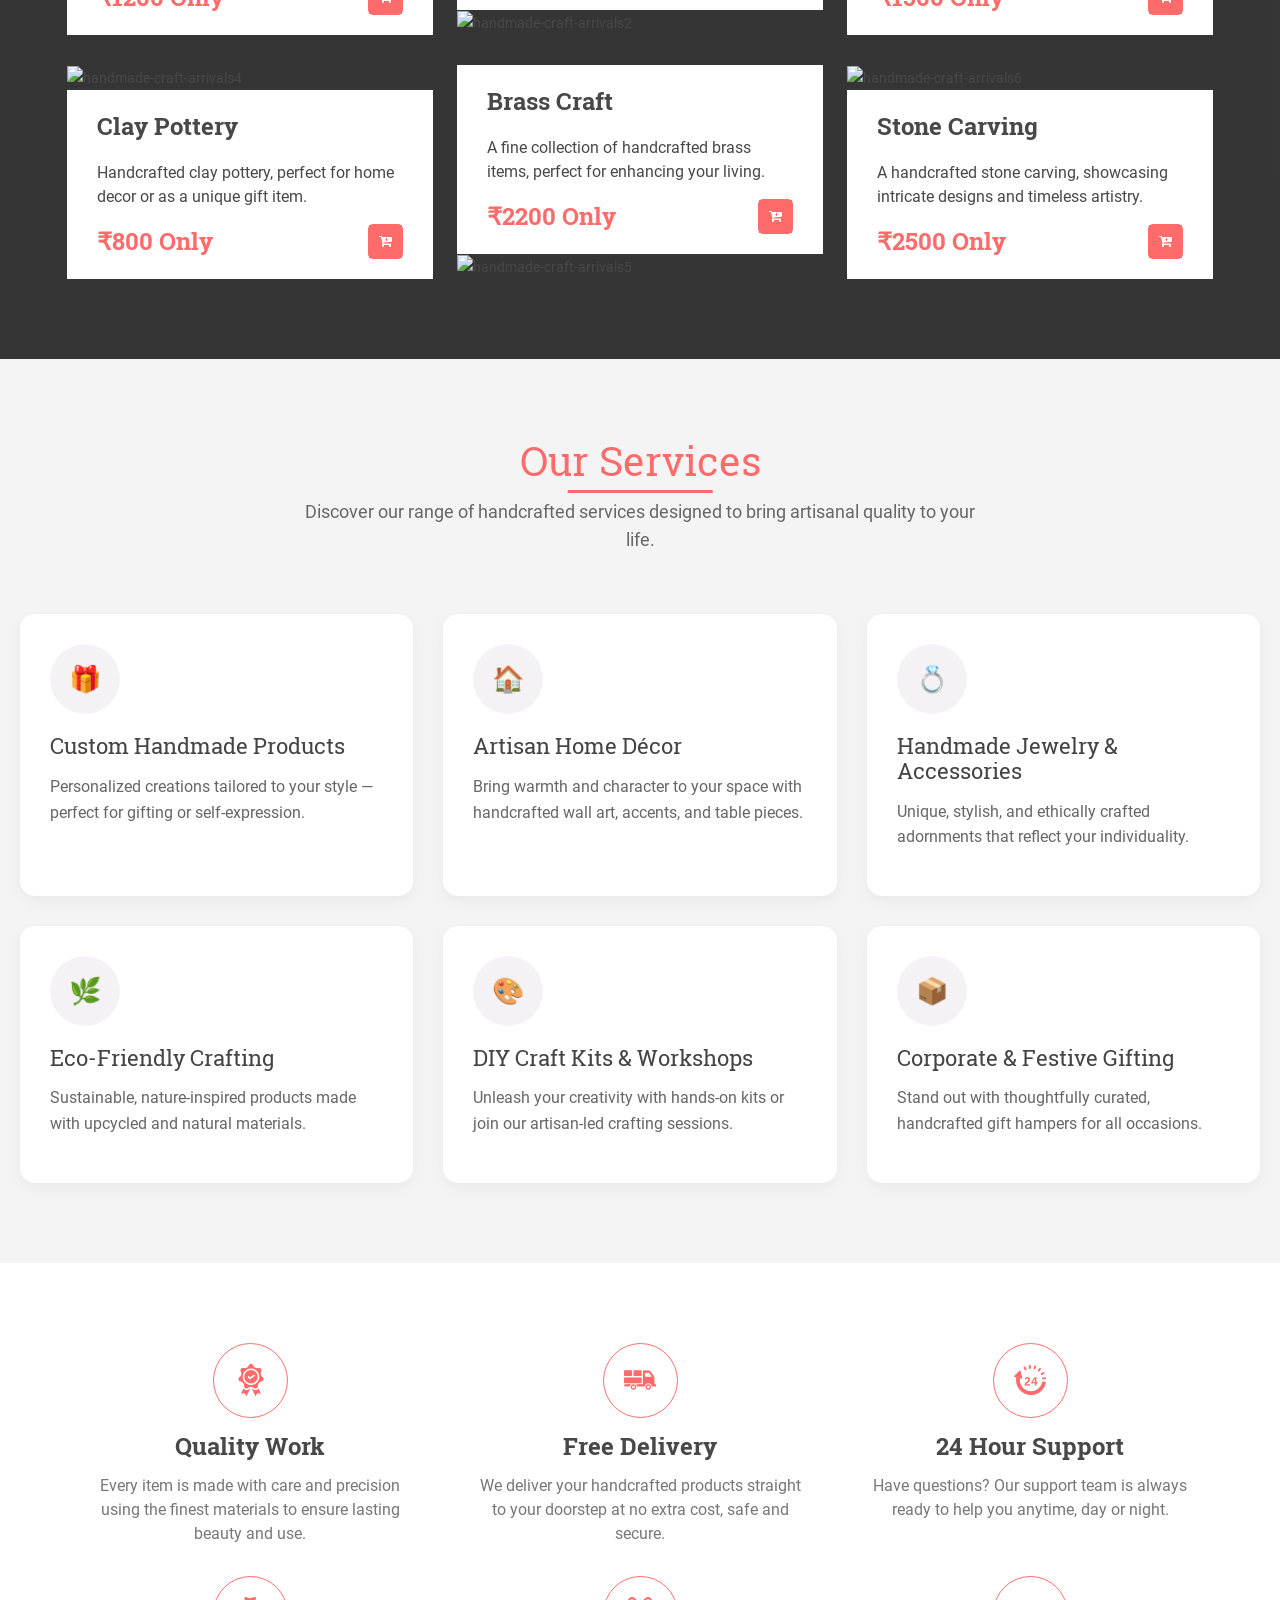
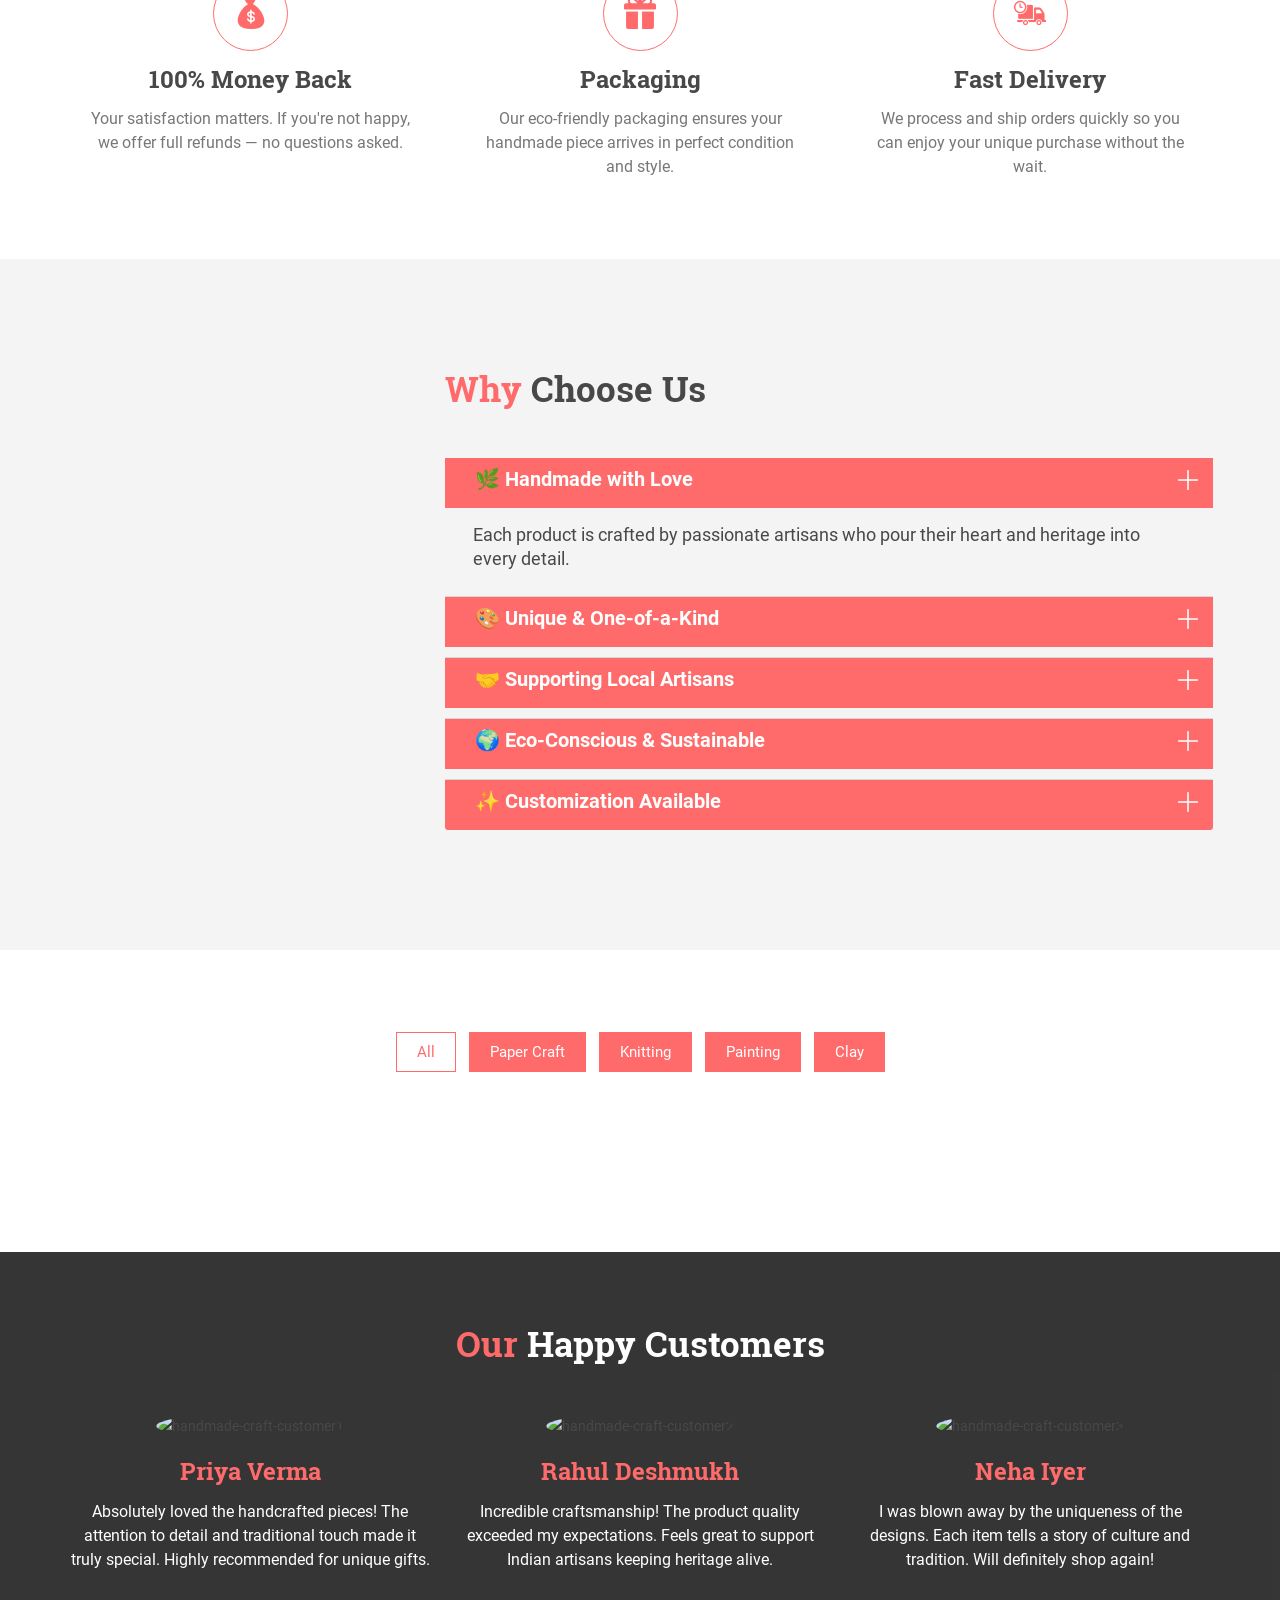
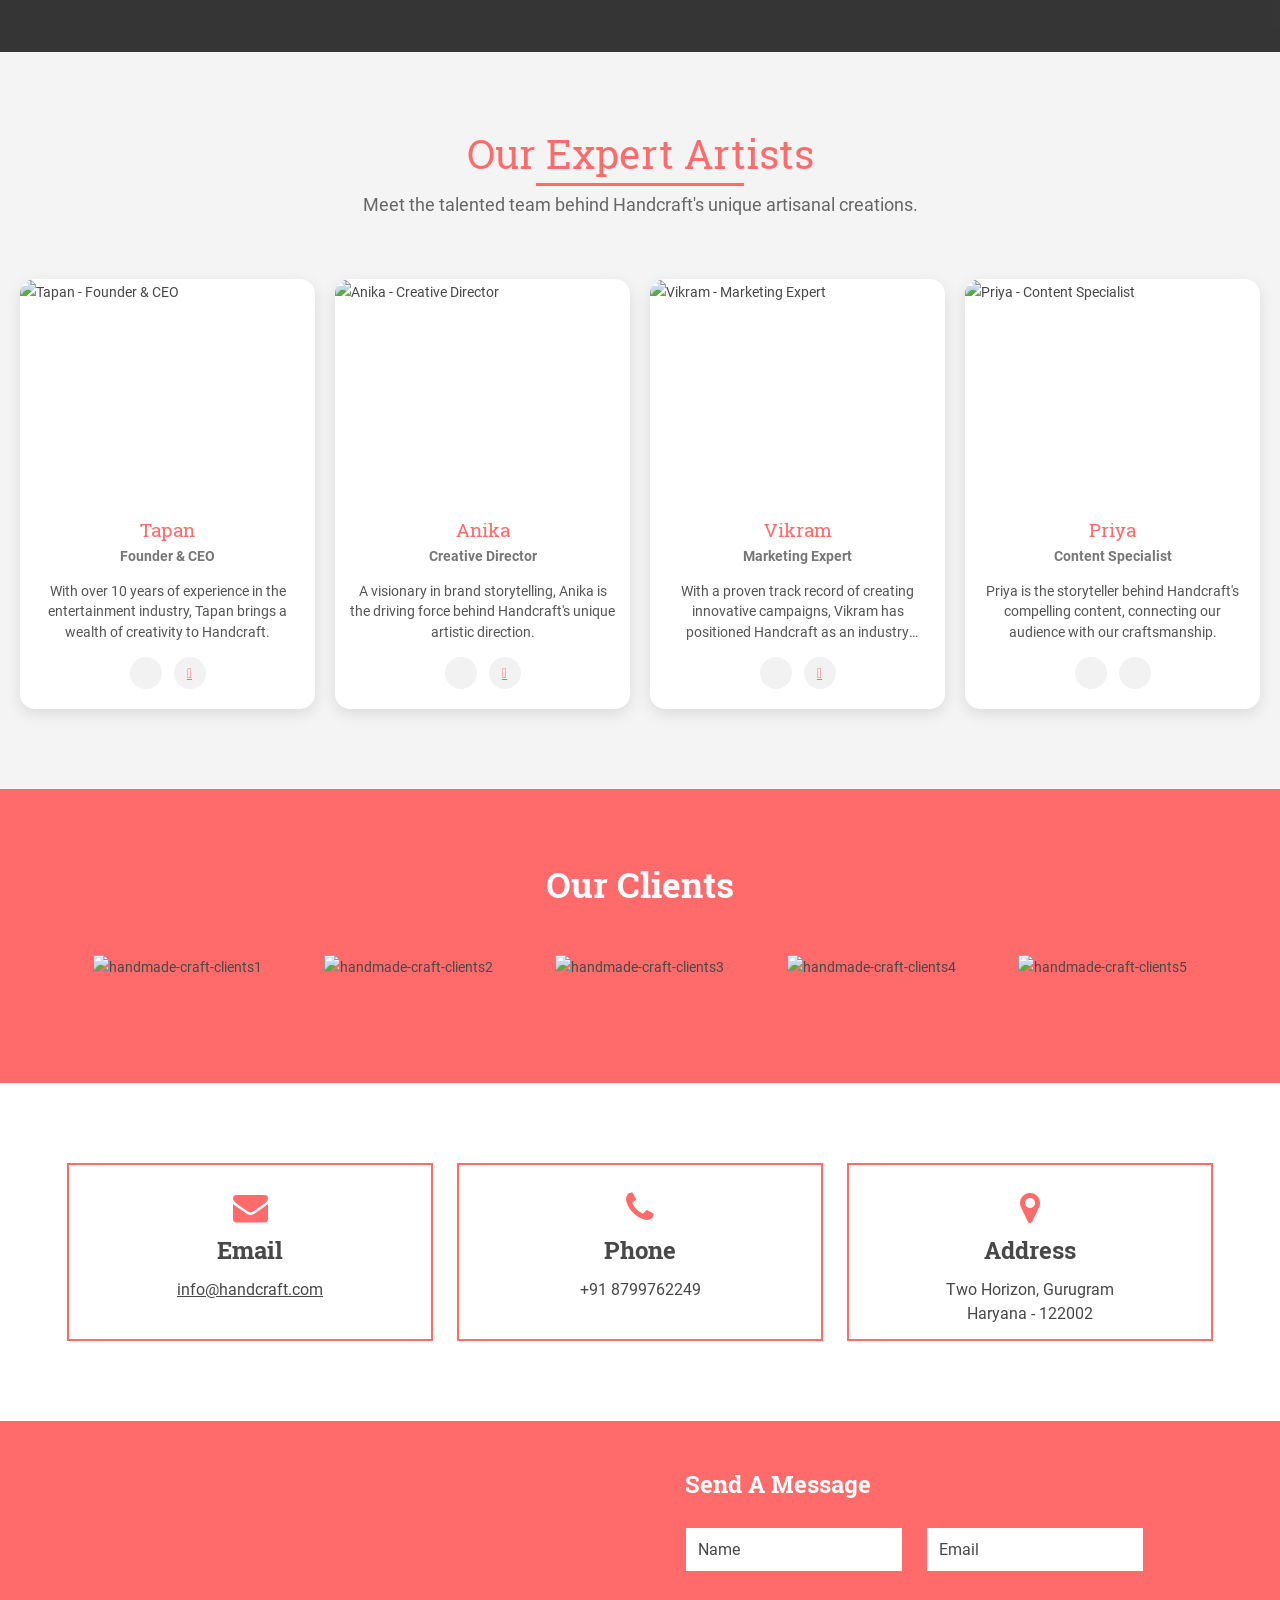
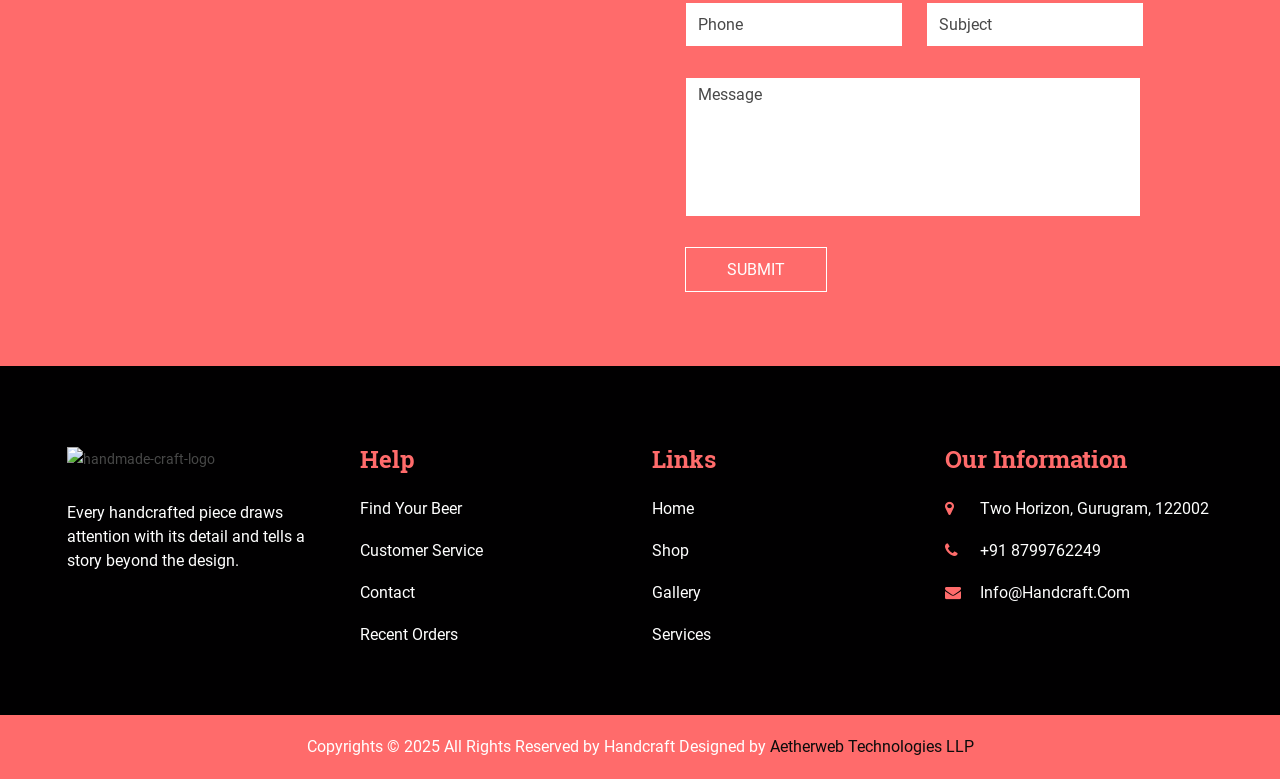
==== commit 29c43637: "change testiomail" ====
--- a/index.html
+++ b/index.html
@@ -227,11 +227,12 @@
             <div class="row">
               <div class="col-lg-12 col-md-12">
                 <h1 class="hm_heading hm_heading_01">
-                  <span class="hm_color">Our</span> New Arrivals
+                  <span class="hm_color">Our</span> Handicraft New Arrivals
                 </h1>
               </div>
             </div>
             <div class="row">
+              <!--1-->
               <div class="col-lg-4 col-md-4 col-sm-6">
                 <div class="new_pro_box">
                   <div class="new_pro_img">
@@ -242,17 +243,18 @@
                     />
                   </div>
                   <div class="new_pro_data">
-                    <h3><a href="shop-single.html">Jellied eels.</a></h3>
+                    <h3><a href="shop-single.html">Fibre Made Idol</a></h3>
                     <p>
-                      orem Ipsum has been the industry's standard dummy text
-                      ever since the 1500s
+                      A beautiful handcrafted fibre idol, perfect for decorating
+                      your home or gifting.
                     </p>
                     <div class="new_pro_data_dollar">
-                      <span class="pro_price">$12 Only</span>
-                      <span class="cart_icon"
-                        ><a href="#"
-                          ><i class="fa fa-cart-plus" aria-hidden="true"></i></a
-                      ></span>
+                      <span class="pro_price">₹1200 Only</span>
+                      <span class="cart_icon">
+                        <a href="#"
+                          ><i class="fa fa-cart-plus" aria-hidden="true"></i
+                        ></a>
+                      </span>
                     </div>
                   </div>
                 </div>
@@ -261,17 +263,18 @@
               <div class="col-lg-4 col-md-4 col-sm-6">
                 <div class="new_pro_box">
                   <div class="new_pro_data">
-                    <h3><a href="shop-single.html">Deep fried pomfret.</a></h3>
+                    <h3><a href="shop-single.html">Handmade Mural</a></h3>
                     <p>
-                      orem Ipsum has been the industry's standard dummy text
-                      ever since the 1500s
+                      A traditional Indian mural handcrafted with exquisite
+                      detailing and vibrant colors.
                     </p>
                     <div class="new_pro_data_dollar">
-                      <span class="pro_price">$16 Only</span>
-                      <span class="cart_icon"
-                        ><a href="#"
-                          ><i class="fa fa-cart-plus" aria-hidden="true"></i></a
-                      ></span>
+                      <span class="pro_price">₹1800 Only</span>
+                      <span class="cart_icon">
+                        <a href="#"
+                          ><i class="fa fa-cart-plus" aria-hidden="true"></i
+                        ></a>
+                      </span>
                     </div>
                   </div>
                   <div class="new_pro_img">
@@ -294,17 +297,18 @@
                     />
                   </div>
                   <div class="new_pro_data">
-                    <h3><a href="shop-single.html">Marinated swordfish</a></h3>
+                    <h3><a href="shop-single.html">Wooden Sculpture</a></h3>
                     <p>
-                      orem Ipsum has been the industry's standard dummy text
-                      ever since the 1500s
+                      A finely crafted wooden sculpture, symbolizing nature's
+                      beauty and artistry.
                     </p>
                     <div class="new_pro_data_dollar">
-                      <span class="pro_price">$12 Only</span>
-                      <span class="cart_icon"
-                        ><a href="#"
-                          ><i class="fa fa-cart-plus" aria-hidden="true"></i></a
-                      ></span>
+                      <span class="pro_price">₹1500 Only</span>
+                      <span class="cart_icon">
+                        <a href="#"
+                          ><i class="fa fa-cart-plus" aria-hidden="true"></i
+                        ></a>
+                      </span>
                     </div>
                   </div>
                 </div>
@@ -320,17 +324,18 @@
                     />
                   </div>
                   <div class="new_pro_data">
-                    <h3><a href="shop-single.html">Jellied</a></h3>
+                    <h3><a href="shop-single.html">Clay Pottery</a></h3>
                     <p>
-                      orem Ipsum has been the industry's standard dummy text
-                      ever since the 1500s
+                      Handcrafted clay pottery, perfect for home decor or as a
+                      unique gift item.
                     </p>
                     <div class="new_pro_data_dollar">
-                      <span class="pro_price">$18 Only</span>
-                      <span class="cart_icon"
-                        ><a href="#"
-                          ><i class="fa fa-cart-plus" aria-hidden="true"></i></a
-                      ></span>
+                      <span class="pro_price">₹800 Only</span>
+                      <span class="cart_icon">
+                        <a href="#"
+                          ><i class="fa fa-cart-plus" aria-hidden="true"></i
+                        ></a>
+                      </span>
                     </div>
                   </div>
                 </div>
@@ -339,17 +344,18 @@
               <div class="col-lg-4 col-md-4 col-sm-6">
                 <div class="new_pro_box">
                   <div class="new_pro_data">
-                    <h3><a href="shop-single.html">Salmon</a></h3>
+                    <h3><a href="shop-single.html">Brass Craft</a></h3>
                     <p>
-                      orem Ipsum has been the industry's standard dummy text
-                      ever since the 1500s
+                      A fine collection of handcrafted brass items, perfect for
+                      enhancing your living.
                     </p>
                     <div class="new_pro_data_dollar">
-                      <span class="pro_price">$16 Only</span>
-                      <span class="cart_icon"
-                        ><a href="#"
-                          ><i class="fa fa-cart-plus" aria-hidden="true"></i></a
-                      ></span>
+                      <span class="pro_price">₹2200 Only</span>
+                      <span class="cart_icon">
+                        <a href="#"
+                          ><i class="fa fa-cart-plus" aria-hidden="true"></i
+                        ></a>
+                      </span>
                     </div>
                   </div>
                   <div class="new_pro_img">
@@ -372,17 +378,18 @@
                     />
                   </div>
                   <div class="new_pro_data">
-                    <h3><a href="shop-single.html">Salmon roe.</a></h3>
+                    <h3><a href="shop-single.html">Stone Carving</a></h3>
                     <p>
-                      orem Ipsum has been the industry's standard dummy text
-                      ever since the 1500s
+                      A handcrafted stone carving, showcasing intricate designs
+                      and timeless artistry.
                     </p>
                     <div class="new_pro_data_dollar">
-                      <span class="pro_price">$20 Only</span>
-                      <span class="cart_icon"
-                        ><a href="#"
-                          ><i class="fa fa-cart-plus" aria-hidden="true"></i></a
-                      ></span>
+                      <span class="pro_price">₹2500 Only</span>
+                      <span class="cart_icon">
+                        <a href="#"
+                          ><i class="fa fa-cart-plus" aria-hidden="true"></i
+                        ></a>
+                      </span>
                     </div>
                   </div>
                 </div>
@@ -390,6 +397,7 @@
             </div>
           </div>
         </div>
+
         <!--Services Section-->
 
         <section class="services-section">
@@ -919,187 +927,7 @@
         </div>
 
         <!--our artist section start-->
-        <div class="hm_artist_wrapper">
-          <div class="container">
-            <div class="row">
-              <div class="col-lg-12 col-md-12">
-                <h1 class="hm_heading hm_heading_01">
-                  <span class="hm_color">Our</span> expert artists
-                </h1>
-              </div>
-            </div>
-            <div class="row">
-              <div class="col-lg-6 col-md-6">
-                <div class="hm_artist_box">
-                  <div class="artist_img">
-                    <img
-                      src="http://placehold.co/249x249"
-                      alt="handmade-craft-artist1"
-                      class="img-fluid"
-                    />
-                  </div>
-                  <div class="artist_data">
-                    <h3>Melisa bush</h3>
-                    <p class="artist_post">Chief Advisior</p>
-                    <p class="artist_para">
-                      Lorem ipsum dolor sit amet, consectetur adipiscing elit.
-                      Sed et tempus erat, et luctus quam. Maecenas cursus porta
-                      tortor, vel consectetur ante volutpat imperdiet.
-                    </p>
-                    <ul class="artist_social">
-                      <li>
-                        <a href="#"
-                          ><i class="fa fa-facebook" aria-hidden="true"></i
-                        ></a>
-                      </li>
-                      <li>
-                        <a href="#"
-                          ><i class="fa fa-twitter" aria-hidden="true"></i
-                        ></a>
-                      </li>
-                      <li>
-                        <a href="#"
-                          ><i class="fa fa-google-plus" aria-hidden="true"></i
-                        ></a>
-                      </li>
-                      <li>
-                        <a href="#"
-                          ><i class="fa fa-linkedin" aria-hidden="true"></i
-                        ></a>
-                      </li>
-                    </ul>
-                  </div>
-                </div>
-              </div>
-              <div class="col-lg-6 col-md-6">
-                <div class="hm_artist_box">
-                  <div class="artist_img">
-                    <img
-                      src="http://placehold.co/249x249"
-                      alt="handmade-craft-artist2"
-                      class="img-fluid"
-                    />
-                  </div>
-                  <div class="artist_data">
-                    <h3>Martina Carlo</h3>
-                    <p class="artist_post">Chief Advisior</p>
-                    <p class="artist_para">
-                      Lorem ipsum dolor sit amet, consectetur adipiscing elit.
-                      Sed et tempus erat, et luctus quam. Maecenas cursus porta
-                      tortor, vel consectetur ante volutpat imperdiet.
-                    </p>
-                    <ul class="artist_social">
-                      <li>
-                        <a href="#"
-                          ><i class="fa fa-facebook" aria-hidden="true"></i
-                        ></a>
-                      </li>
-                      <li>
-                        <a href="#"
-                          ><i class="fa fa-twitter" aria-hidden="true"></i
-                        ></a>
-                      </li>
-                      <li>
-                        <a href="#"
-                          ><i class="fa fa-google-plus" aria-hidden="true"></i
-                        ></a>
-                      </li>
-                      <li>
-                        <a href="#"
-                          ><i class="fa fa-linkedin" aria-hidden="true"></i
-                        ></a>
-                      </li>
-                    </ul>
-                  </div>
-                </div>
-              </div>
-              <div class="col-lg-6 col-md-6">
-                <div class="hm_artist_box artist_right_image">
-                  <div class="artist_data">
-                    <h3>Philen james</h3>
-                    <p class="artist_post">Chief Advisior</p>
-                    <p class="artist_para">
-                      Lorem ipsum dolor sit amet, consectetur adipiscing elit.
-                      Sed et tempus erat, et luctus quam. Maecenas cursus porta
-                      tortor, vel consectetur ante volutpat imperdiet.
-                    </p>
-                    <ul class="artist_social">
-                      <li>
-                        <a href="#"
-                          ><i class="fa fa-facebook" aria-hidden="true"></i
-                        ></a>
-                      </li>
-                      <li>
-                        <a href="#"
-                          ><i class="fa fa-twitter" aria-hidden="true"></i
-                        ></a>
-                      </li>
-                      <li>
-                        <a href="#"
-                          ><i class="fa fa-google-plus" aria-hidden="true"></i
-                        ></a>
-                      </li>
-                      <li>
-                        <a href="#"
-                          ><i class="fa fa-linkedin" aria-hidden="true"></i
-                        ></a>
-                      </li>
-                    </ul>
-                  </div>
-                  <div class="artist_img">
-                    <img
-                      src="http://placehold.co/249x249"
-                      alt="handmade-craft-artist3"
-                      class="img-fluid"
-                    />
-                  </div>
-                </div>
-              </div>
-              <div class="col-lg-6 col-md-6">
-                <div class="hm_artist_box artist_right_image">
-                  <div class="artist_data">
-                    <h3>Kelvin Broad</h3>
-                    <p class="artist_post">Chief Advisior</p>
-                    <p class="artist_para">
-                      Lorem ipsum dolor sit amet, consectetur adipiscing elit.
-                      Sed et tempus erat, et luctus quam. Maecenas cursus porta
-                      tortor, vel consectetur ante volutpat imperdiet.
-                    </p>
-                    <ul class="artist_social">
-                      <li>
-                        <a href="#"
-                          ><i class="fa fa-facebook" aria-hidden="true"></i
-                        ></a>
-                      </li>
-                      <li>
-                        <a href="#"
-                          ><i class="fa fa-twitter" aria-hidden="true"></i
-                        ></a>
-                      </li>
-                      <li>
-                        <a href="#"
-                          ><i class="fa fa-google-plus" aria-hidden="true"></i
-                        ></a>
-                      </li>
-                      <li>
-                        <a href="#"
-                          ><i class="fa fa-linkedin" aria-hidden="true"></i
-                        ></a>
-                      </li>
-                    </ul>
-                  </div>
-                  <div class="artist_img">
-                    <img
-                      src="http://placehold.co/249x249"
-                      alt="handmade-craft-artist4"
-                      class="img-fluid"
-                    />
-                  </div>
-                </div>
-              </div>
-            </div>
-          </div>
-        </div>
+
         <!--happy customer sevtion start-->
         <div class="hm_testimonial_wrapper">
           <div class="container">
@@ -1116,15 +944,15 @@
                   <div class="hm_test_img">
                     <img
                       src="http://placehold.co/70x70"
-                      alt="handmade-craft-acustomer1"
+                      alt="handmade-craft-customer1"
                       class="img-fluid"
                     />
                   </div>
-                  <h2>Hilpton Broad</h2>
+                  <h2>Priya Verma</h2>
                   <p>
-                    Contrary to popular belief, Lorem Ipsum is not simply random
-                    text. It has roots in a piece of cla ssical Latin literature
-                    from 45 BC, making it over 2000 years old.
+                    Absolutely loved the handcrafted pieces! The attention to
+                    detail and traditional touch made it truly special. Highly
+                    recommended for unique gifts.
                   </p>
                 </div>
               </div>
@@ -1133,15 +961,15 @@
                   <div class="hm_test_img">
                     <img
                       src="http://placehold.co/70x70"
-                      alt="handmade-craft-acustomer2"
+                      alt="handmade-craft-customer2"
                       class="img-fluid"
                     />
                   </div>
-                  <h2>Stive Philips</h2>
+                  <h2>Rahul Deshmukh</h2>
                   <p>
-                    Contrary to popular belief, Lorem Ipsum is not simply random
-                    text. It has roots in a piece of cla ssical Latin literature
-                    from 45 BC, making it over 2000 years old.
+                    Incredible craftsmanship! The product quality exceeded my
+                    expectations. Feels great to support Indian artisans keeping
+                    heritage alive.
                   </p>
                 </div>
               </div>
@@ -1150,15 +978,15 @@
                   <div class="hm_test_img">
                     <img
                       src="http://placehold.co/70x70"
-                      alt="handmade-craft-acustomer3"
+                      alt="handmade-craft-customer3"
                       class="img-fluid"
                     />
                   </div>
-                  <h2>James Carlo</h2>
+                  <h2>Neha Iyer</h2>
                   <p>
-                    Contrary to popular belief, Lorem Ipsum is not simply random
-                    text. It has roots in a piece of cla ssical Latin literature
-                    from 45 BC, making it over 2000 years old.
+                    I was blown away by the uniqueness of the designs. Each item
+                    tells a story of culture and tradition. Will definitely shop
+                    again!
                   </p>
                 </div>
               </div>
@@ -1368,16 +1196,16 @@
                 <div class="contact_box">
                   <i class="fa fa-envelope" aria-hidden="true"></i>
                   <h2>email</h2>
-                  <p><a href="#">support@handmade.net</a></p>
-                  <p><a href="#">support@handmade.com</a></p>
+                  <p>
+                    <a href="mailto:info@handcraft.com">info@handcraft.com</a>
+                  </p>
                 </div>
               </div>
               <div class="col-lg-4 col-md-4 col-sm-12">
                 <div class="contact_box">
                   <i class="fa fa-phone" aria-hidden="true"></i>
                   <h2>phone</h2>
-                  <p>+21036985247</p>
-                  <p>+214567893218</p>
+                  <p>+91 8799762249</p>
                 </div>
               </div>
               <div class="col-lg-4 col-md-4 col-sm-12">
@@ -1385,14 +1213,15 @@
                   <i class="fa fa-map-marker" aria-hidden="true"></i>
                   <h2>address</h2>
                   <p>
-                    665 Clinton Lane <br />
-                    Wilkes Barre, PA 18702
+                    Two Horizon, Gurugram <br />
+                    Haryana - 122002
                   </p>
                 </div>
               </div>
             </div>
           </div>
         </div>
+
         <!--contact form wrapper-->
         <div class="contact_form_wrapper">
           <div class="container-fluid">
--- a/assets/css/style.css
+++ b/assets/css/style.css
@@ -2655,6 +2655,7 @@
 }
 .contact_box {
   width: 100%;
+  height: 178px;
   text-align: center;
   border: 2px solid #fc5a6d;
   padding: 25px;
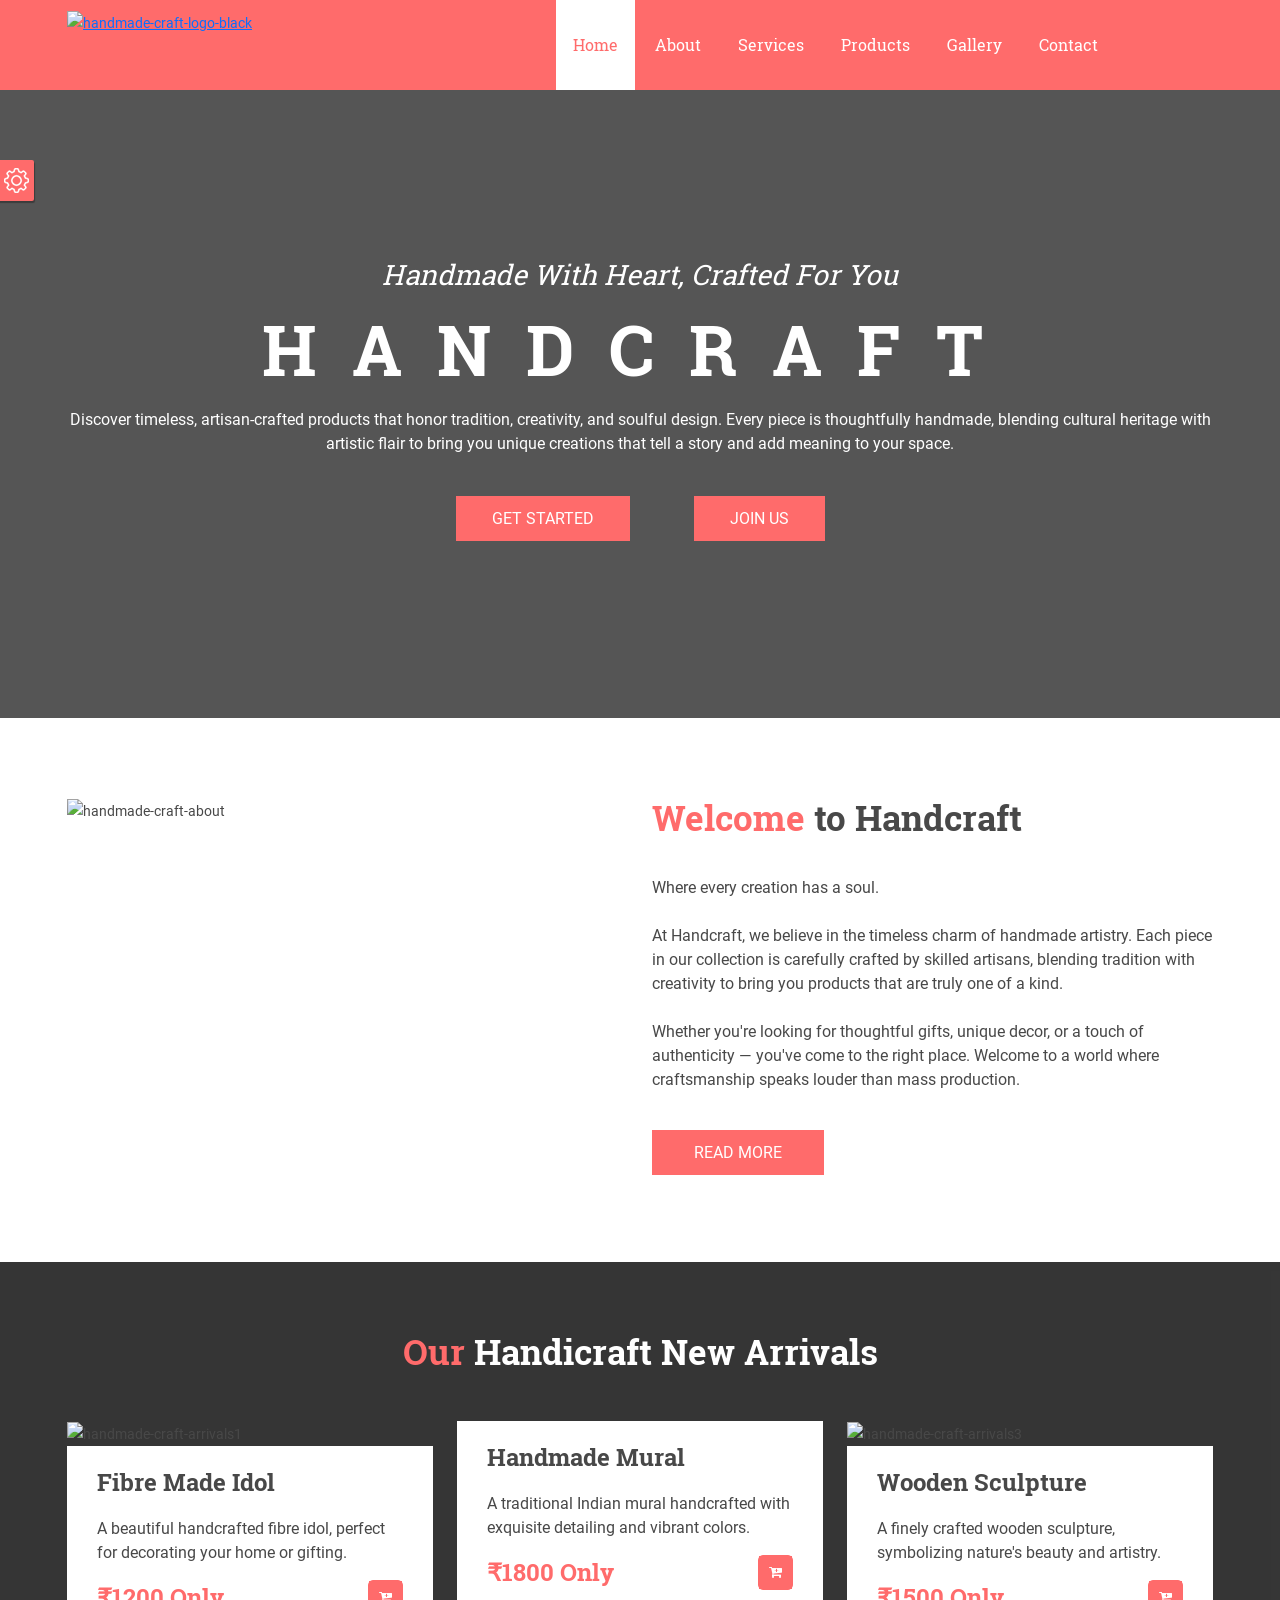
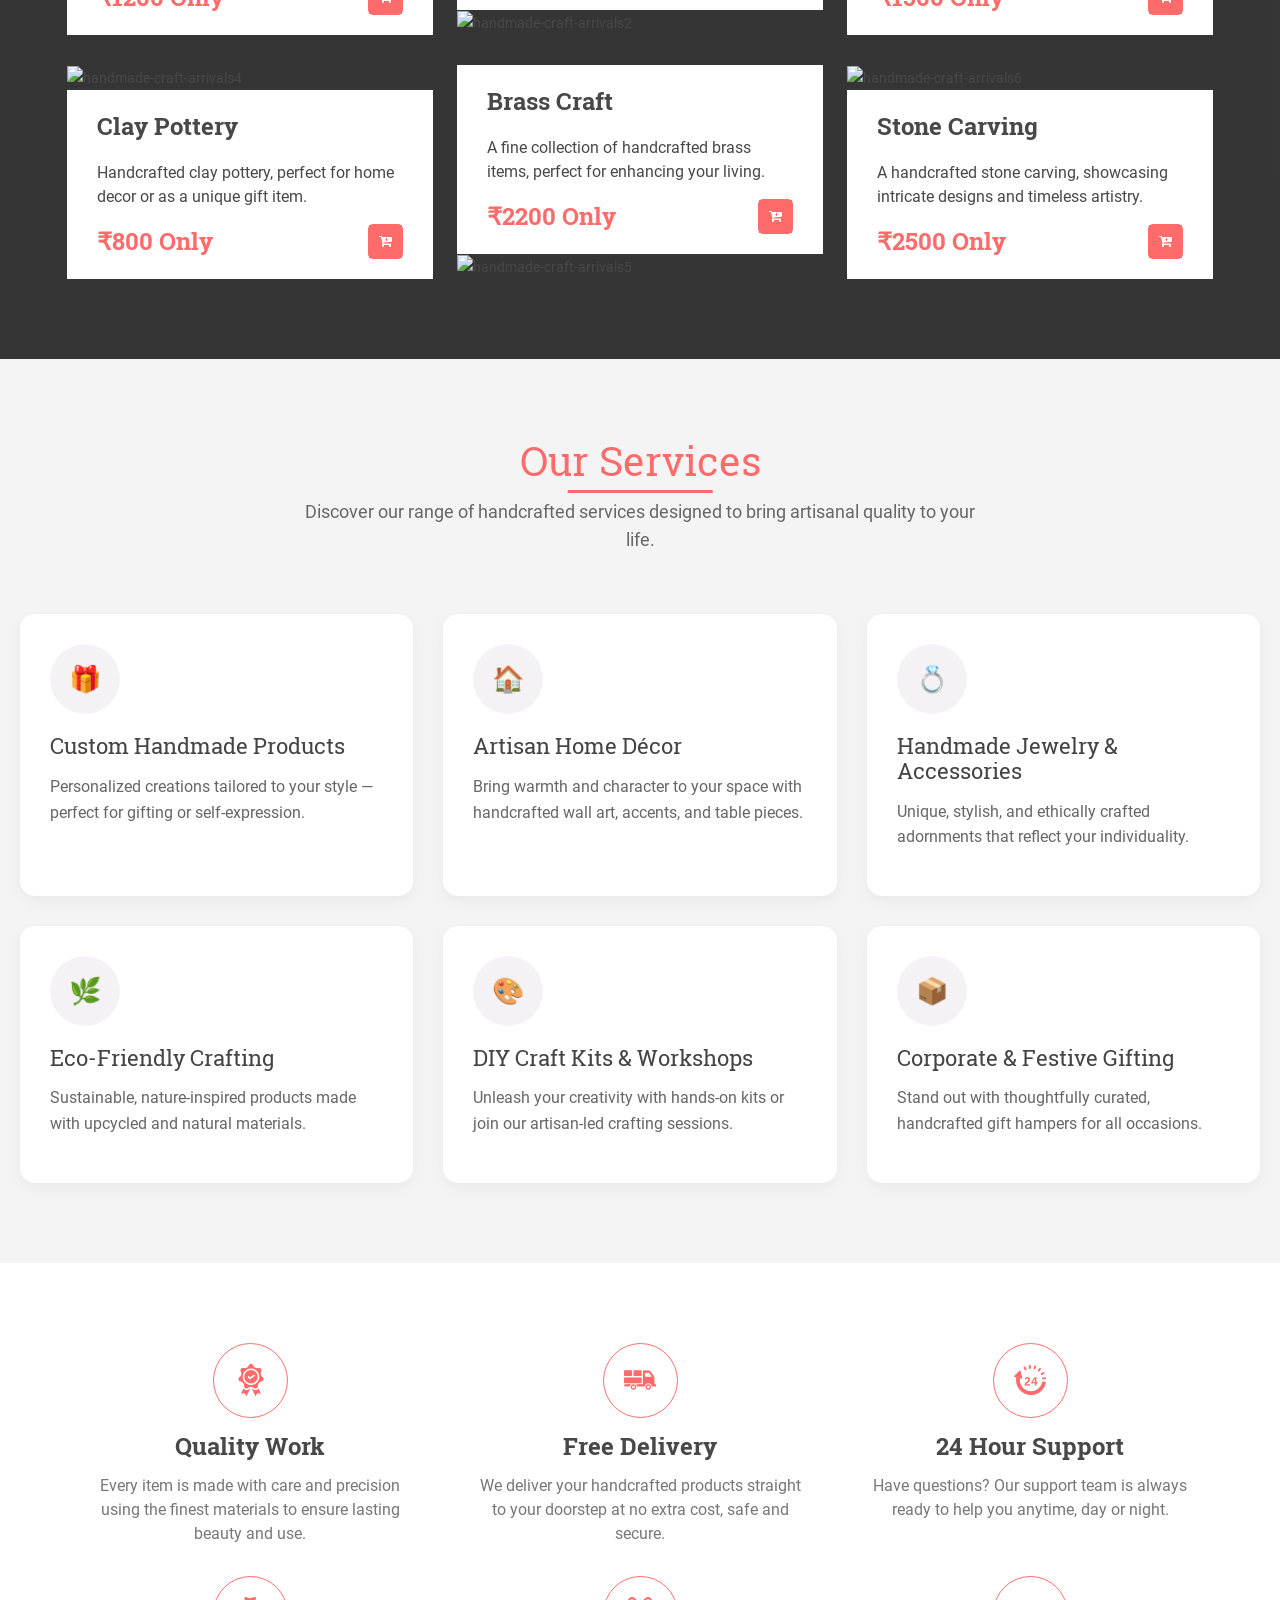
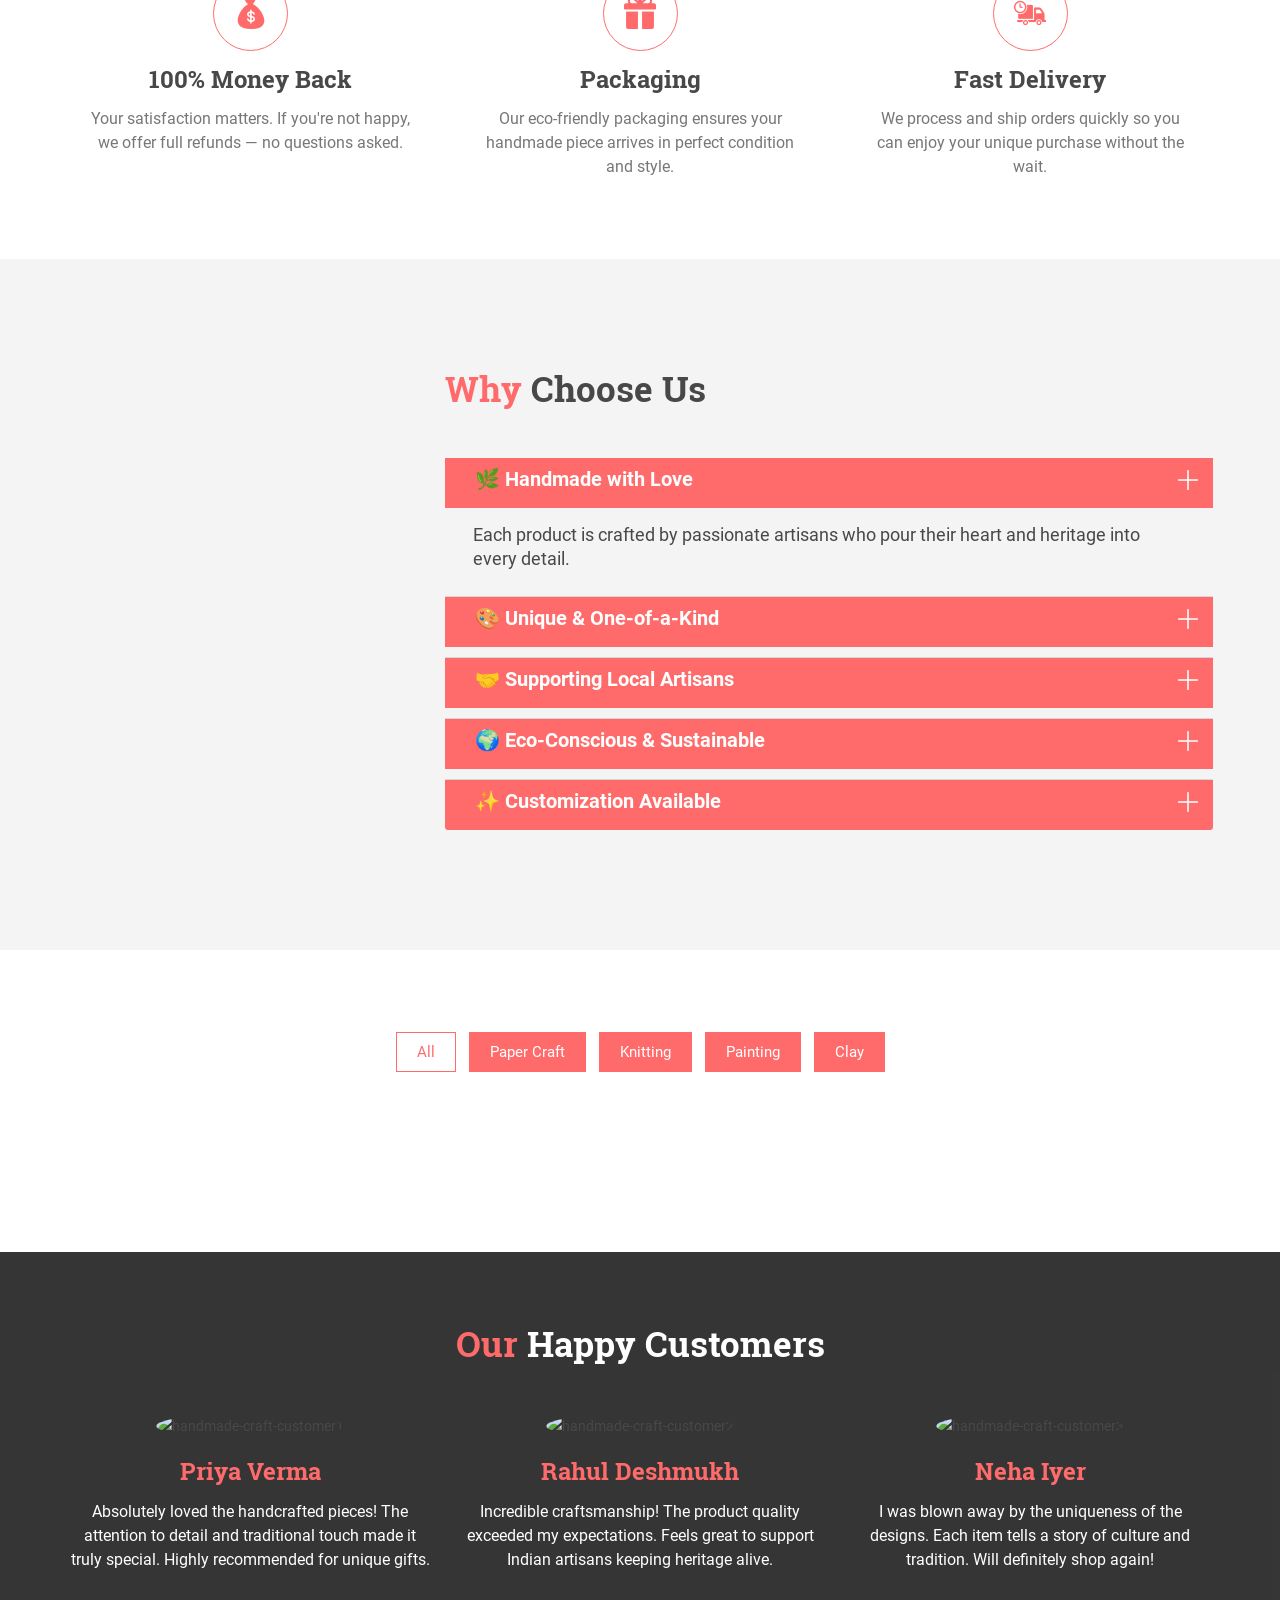
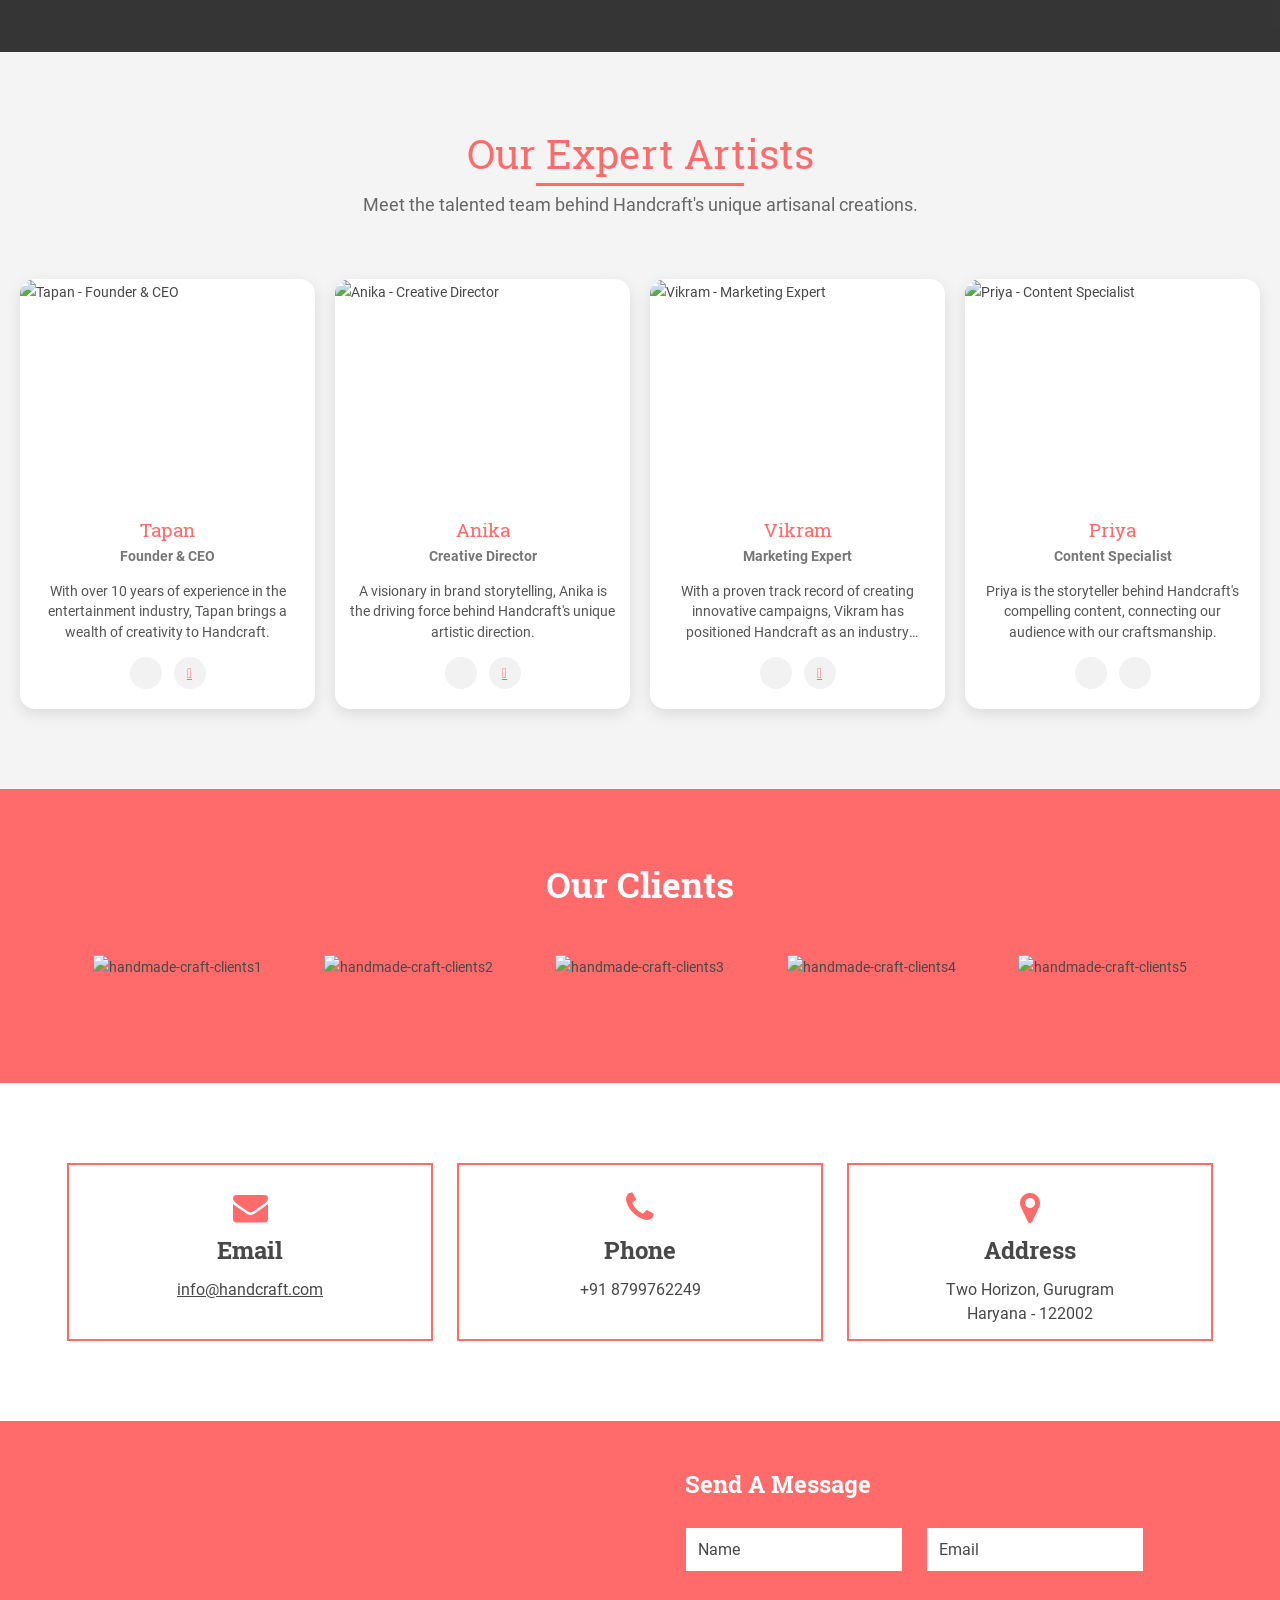
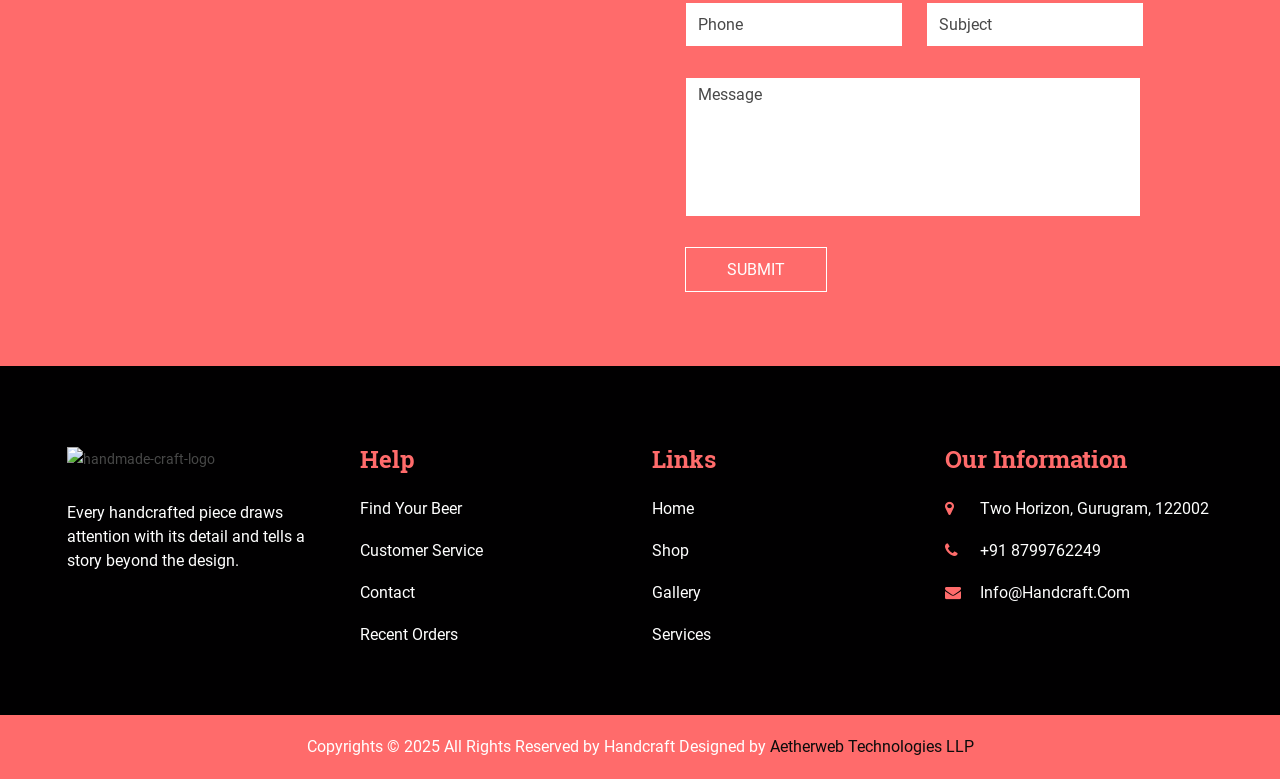
==== commit 5f9f0146: "added new work" ====
--- a/index.html
+++ b/index.html
@@ -166,14 +166,14 @@
                           "
                         >
                           <div class="button_wrapper">
-                            <a href="#product" class="read_more hm_btn"
-                              >Shop Now</a
+                            <a href="contact.html" class="read_more hm_btn"
+                              >get started</a
                             >
                           </div>
 
                           <div class="button_wrapper">
-                            <a href="#gallery" class="read_more hm_btn"
-                              >Explore Collections</a
+                            <a href="joinus.html" class="read_more hm_btn"
+                              >Join Us</a
                             >
                           </div>
                         </div>
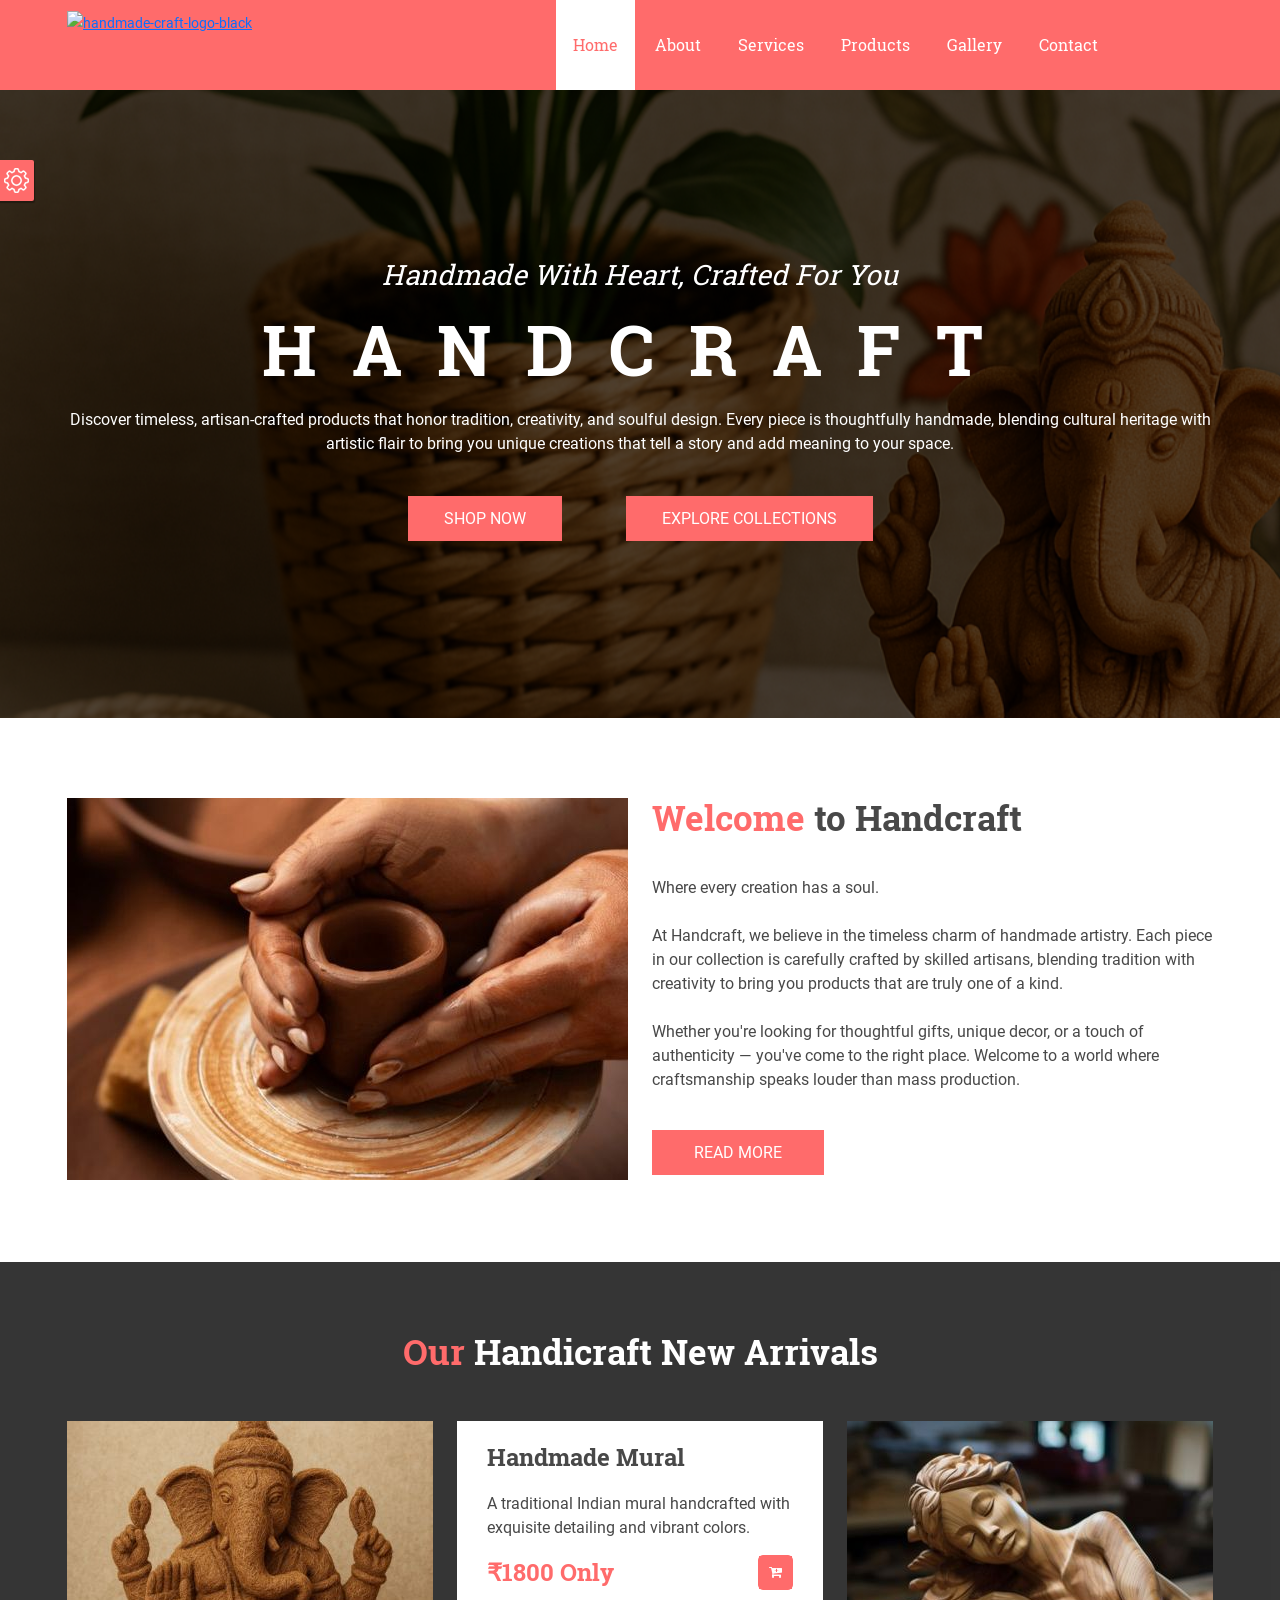
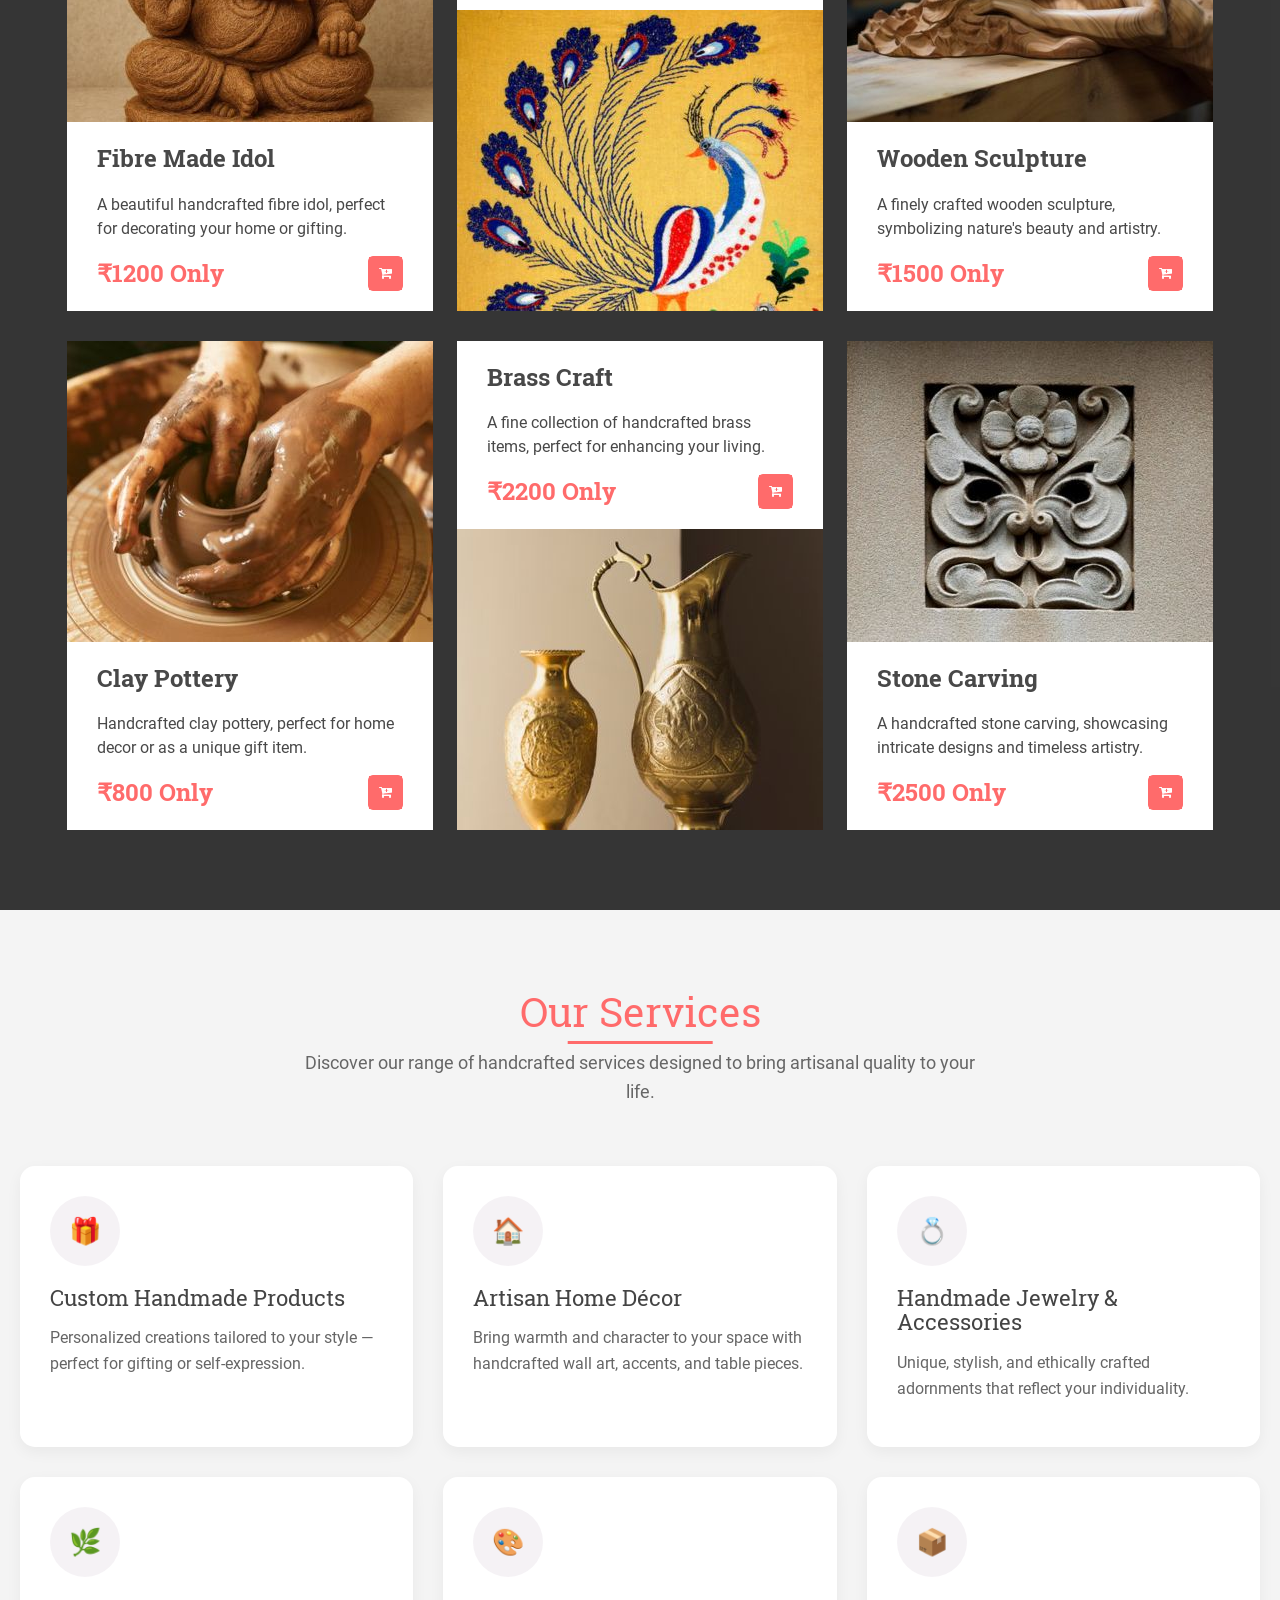
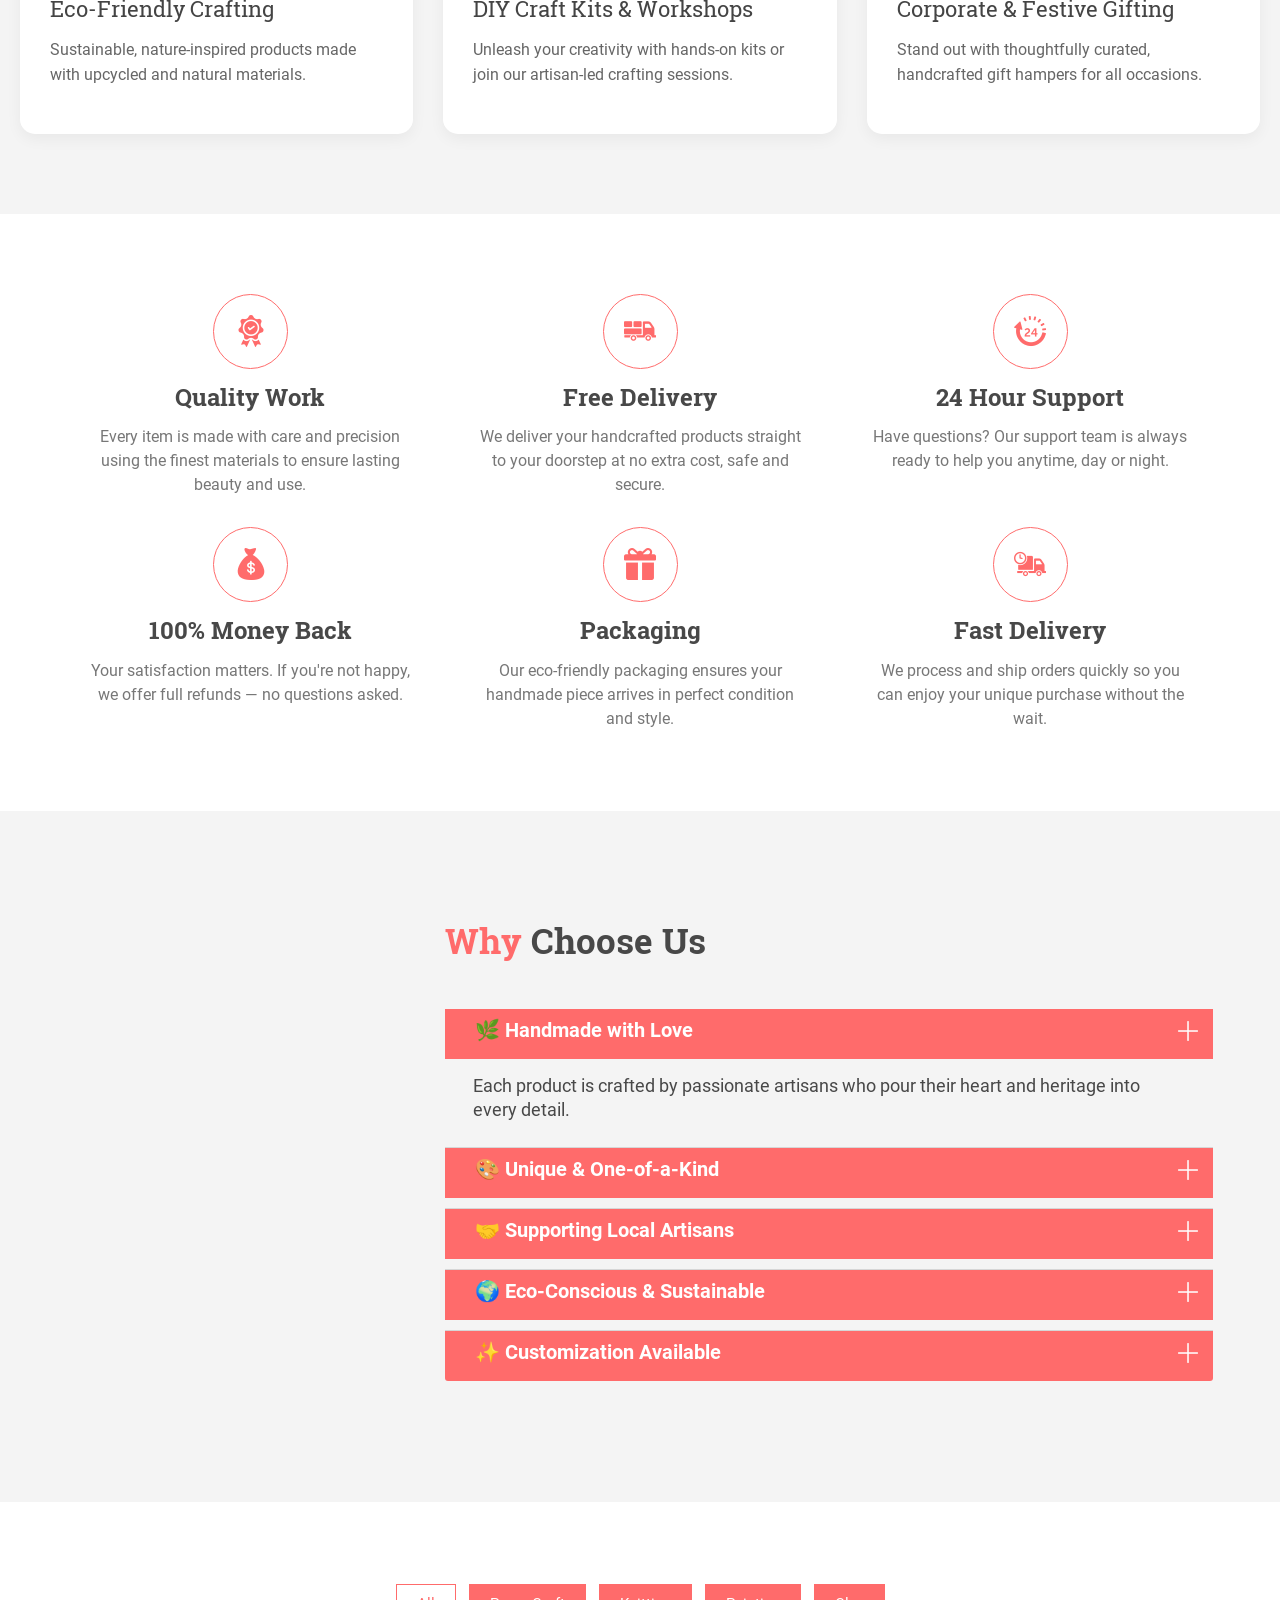
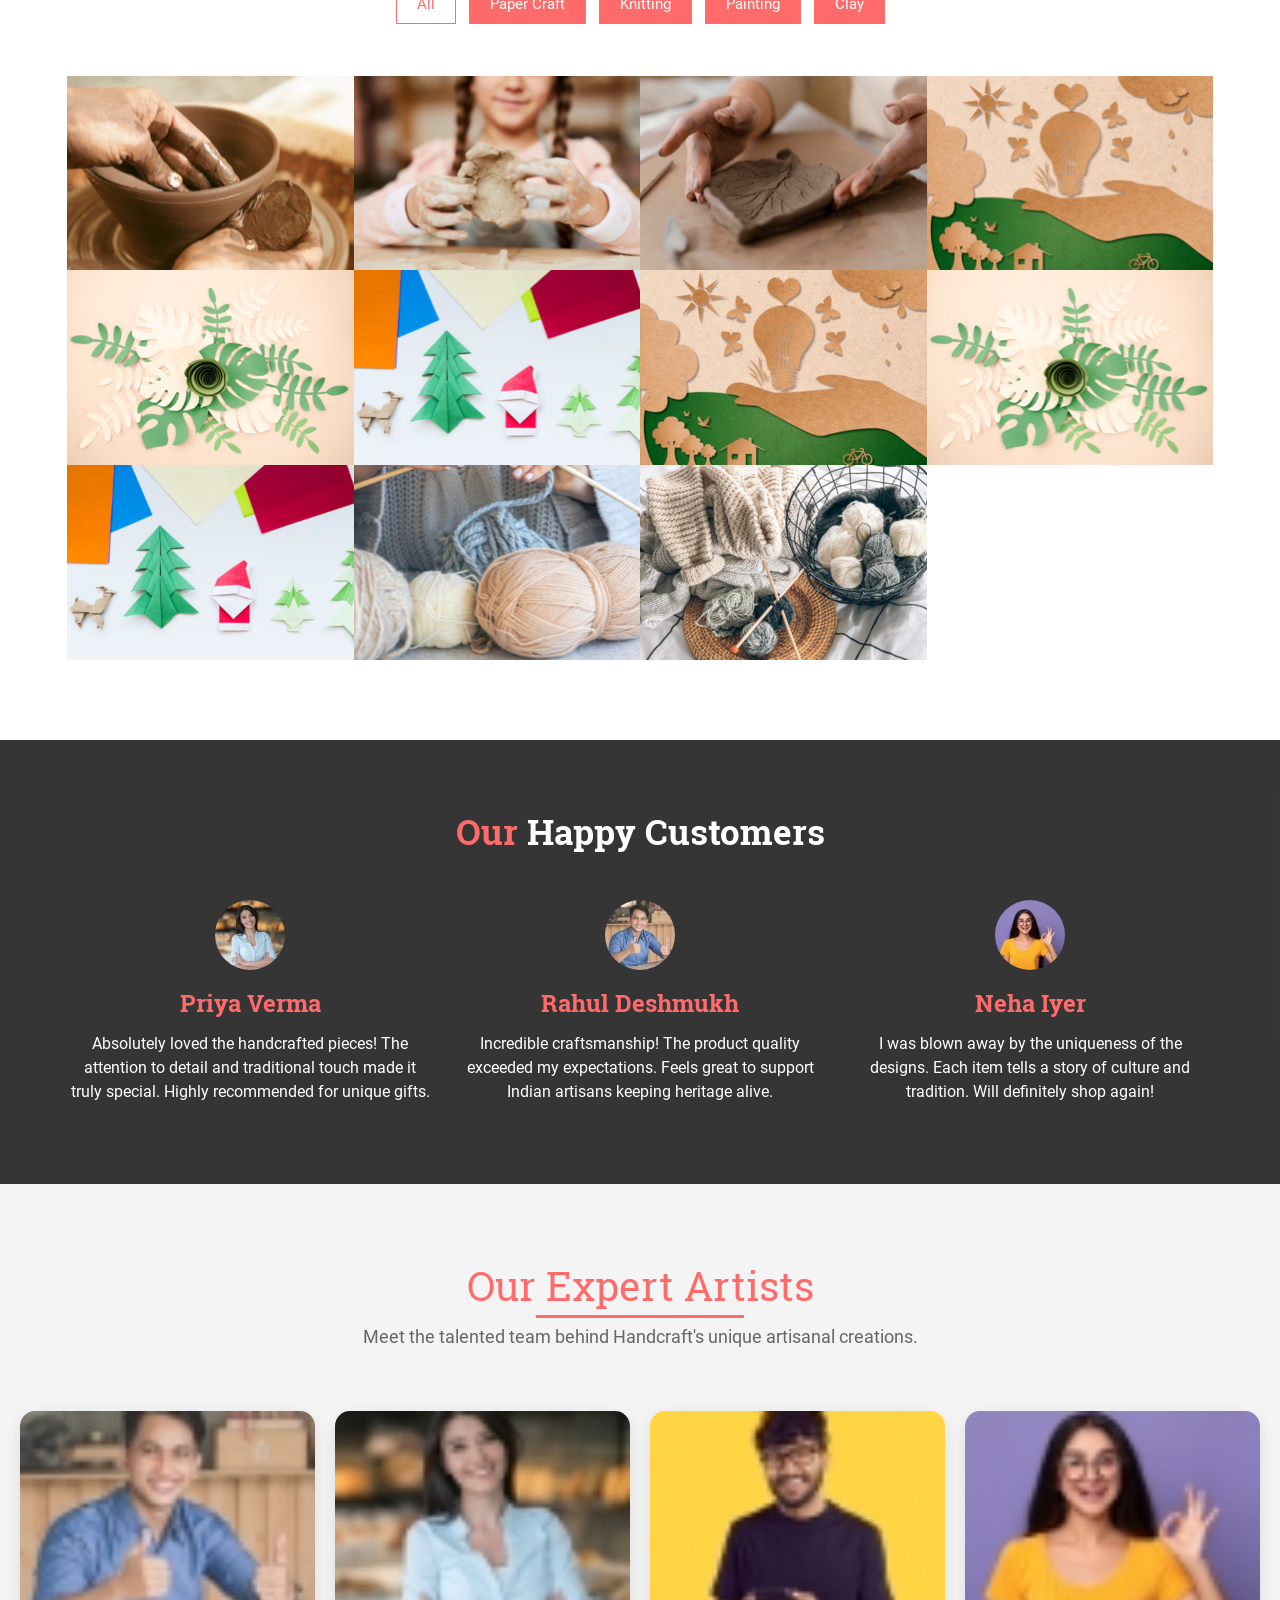
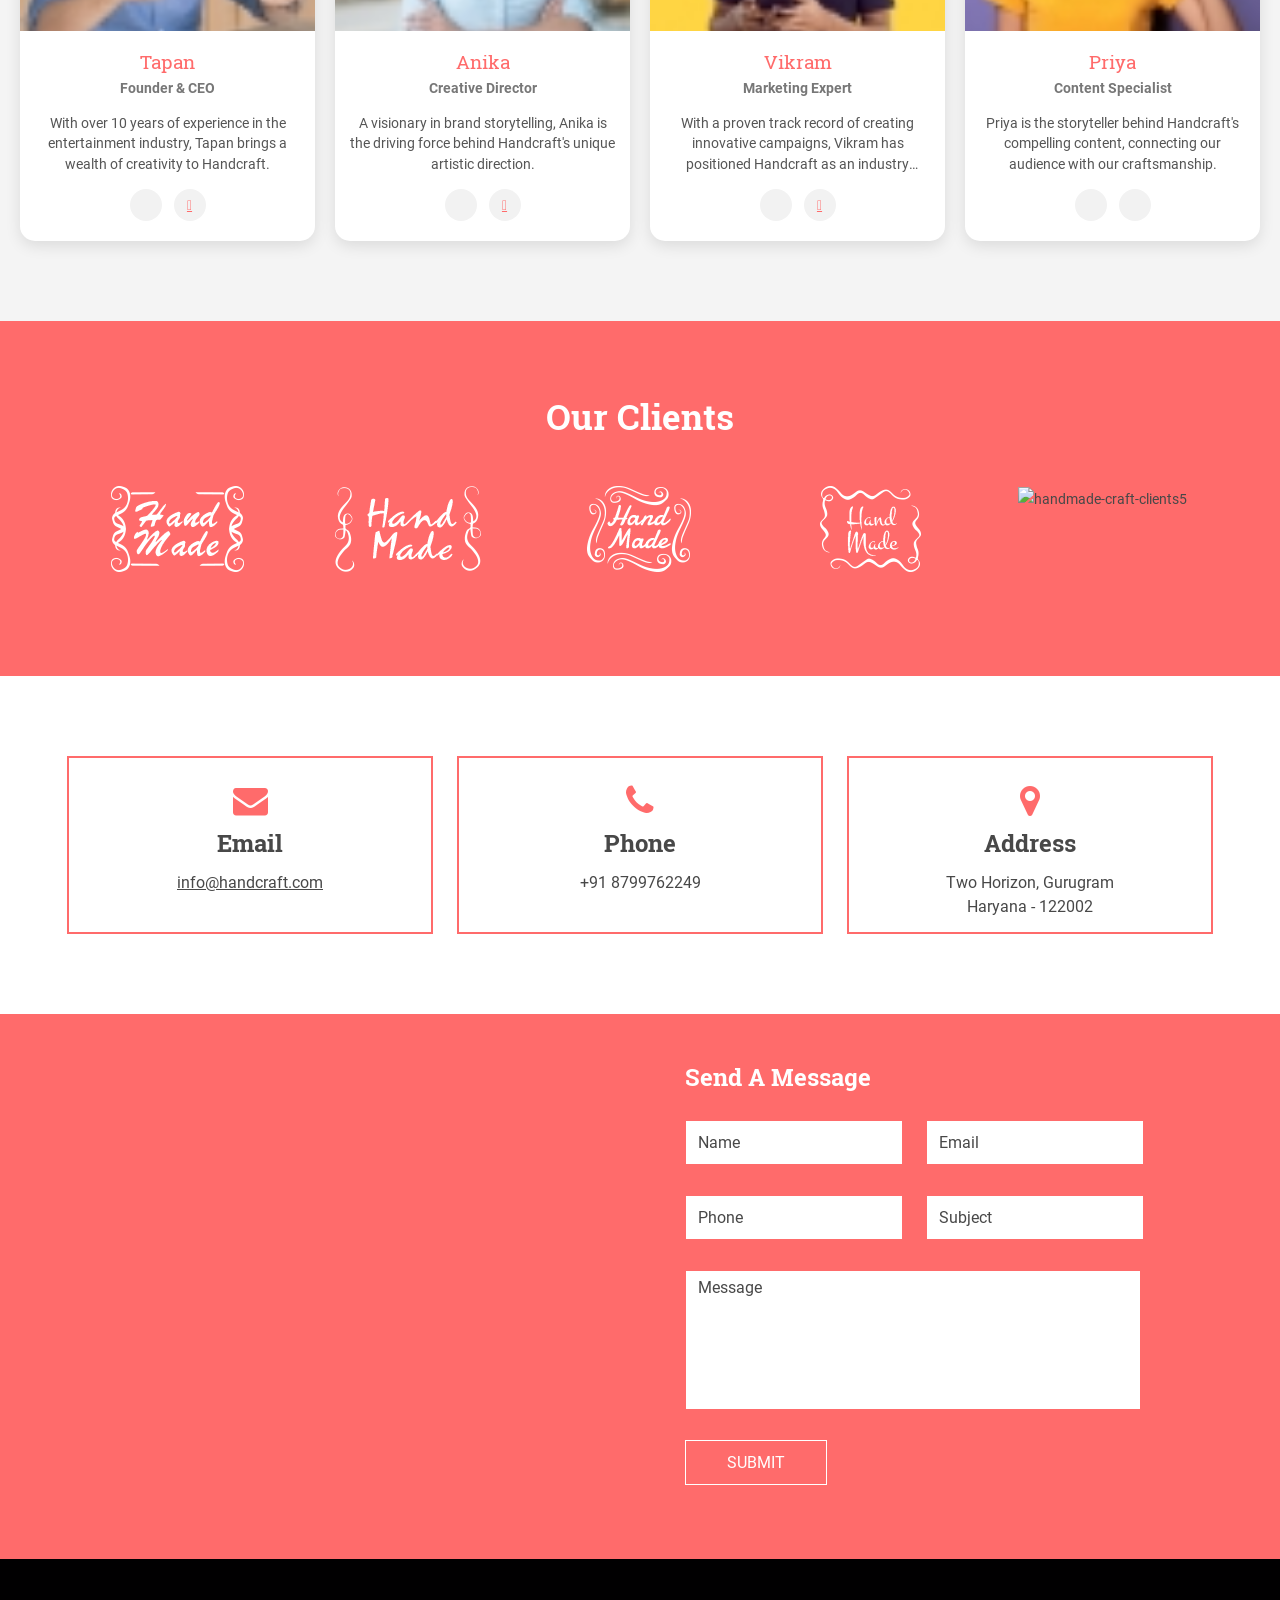
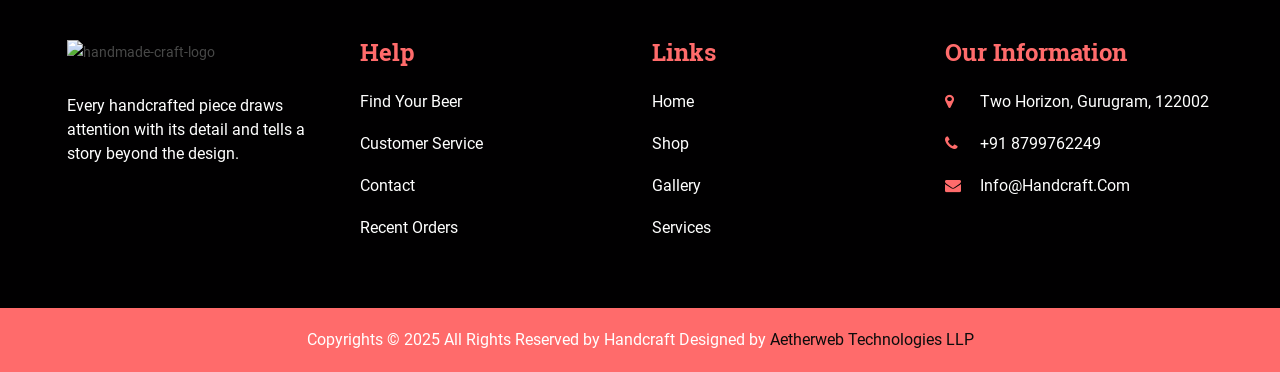
==== commit 5aef125d: "added images" ====
--- a/index.html
+++ b/index.html
@@ -140,7 +140,7 @@
             <div class="item">
               <div
                 class="slider_bg"
-                style="background-image: url('http://placehold.co/1920x1084')"
+                style="background-image: url('./assets/images/banner.png')"
               >
                 <div class="container">
                   <div class="row">
@@ -166,14 +166,14 @@
                           "
                         >
                           <div class="button_wrapper">
-                            <a href="contact.html" class="read_more hm_btn"
-                              >get started</a
+                            <a href="#product" class="read_more hm_btn"
+                              >Shop Now</a
                             >
                           </div>
 
                           <div class="button_wrapper">
-                            <a href="joinus.html" class="read_more hm_btn"
-                              >Join Us</a
+                            <a href="#gallery" class="read_more hm_btn"
+                              >Explore Collections</a
                             >
                           </div>
                         </div>
@@ -192,7 +192,7 @@
               <div class="col-lg-6 col-md-12">
                 <div class="hm_about_img">
                   <img
-                    src="http://placehold.co/561x382"
+                    src="./assets/images/Welcome to Handcraft.jpg"
                     alt="handmade-craft-about"
                     class="img-fluid"
                   />
@@ -237,7 +237,7 @@
                 <div class="new_pro_box">
                   <div class="new_pro_img">
                     <img
-                      src="http://placehold.co/366x301"
+                      src="./assets/images/fibor made idol.jpg"
                       alt="handmade-craft-arrivals1"
                       class="img-fluid"
                     />
@@ -279,7 +279,7 @@
                   </div>
                   <div class="new_pro_img">
                     <img
-                      src="http://placehold.co/366x301"
+                      src="./assets/images/handmade mural.jpg"
                       alt="handmade-craft-arrivals2"
                       class="img-fluid"
                     />
@@ -291,7 +291,7 @@
                 <div class="new_pro_box">
                   <div class="new_pro_img">
                     <img
-                      src="http://placehold.co/366x301"
+                      src="./assets/images/wooden sclupture.jpg"
                       alt="handmade-craft-arrivals3"
                       class="img-fluid"
                     />
@@ -318,7 +318,7 @@
                 <div class="new_pro_box">
                   <div class="new_pro_img">
                     <img
-                      src="http://placehold.co/366x301"
+                      src="./assets/images/clay pottery.jpg"
                       alt="handmade-craft-arrivals4"
                       class="img-fluid"
                     />
@@ -360,7 +360,7 @@
                   </div>
                   <div class="new_pro_img">
                     <img
-                      src="http://placehold.co/366x301"
+                      src="./assets/images/brass craft.jpg"
                       alt="handmade-craft-arrivals5"
                       class="img-fluid"
                     />
@@ -372,7 +372,7 @@
                 <div class="new_pro_box">
                   <div class="new_pro_img">
                     <img
-                      src="http://placehold.co/366x301"
+                      src="./assets/images/stone carving (1).jpg"
                       alt="handmade-craft-arrivals6"
                       class="img-fluid"
                     />
@@ -759,13 +759,14 @@
               <div class="row">
                 <div class="col-lg-12 col-md-12">
                   <div class="gallery_full_width" id="portfolio">
+                    <!-- Clay items (1,2,3) -->
                     <div
-                      class="col-lg-3 col-md-3 col-sm-6 padding_left padding_right mix mix-all painting"
+                      class="col-lg-3 col-md-3 col-sm-6 padding_left padding_right mix clay"
                       data-value="1"
                     >
                       <div class="gallery_img">
                         <img
-                          src="http://placehold.co/287x195"
+                          src="./assets/images/gallery/1.png"
                           alt=""
                           class="img-responsive"
                         />
@@ -780,12 +781,12 @@
                       </div>
                     </div>
                     <div
-                      class="col-lg-3 col-md-3 col-sm-6 padding_left padding_right mix mix-all clay"
+                      class="col-lg-3 col-md-3 col-sm-6 padding_left padding_right mix clay"
                       data-value="2"
                     >
                       <div class="gallery_img">
                         <img
-                          src="http://placehold.co/287x195"
+                          src="./assets/images/gallery/2.png"
                           alt=""
                           class="img-responsive"
                         />
@@ -800,12 +801,12 @@
                       </div>
                     </div>
                     <div
-                      class="col-lg-3 col-md-3 col-sm-6 padding_left padding_right mix mix-all painting"
+                      class="col-lg-3 col-md-3 col-sm-6 padding_left padding_right mix clay"
                       data-value="3"
                     >
                       <div class="gallery_img">
                         <img
-                          src="http://placehold.co/287x195"
+                          src="./assets/images/gallery/3.png"
                           alt=""
                           class="img-responsive"
                         />
@@ -819,13 +820,15 @@
                         </div>
                       </div>
                     </div>
+
+                    <!-- Painting items (4,5,6) -->
                     <div
-                      class="col-lg-3 col-md-3 col-sm-6 padding_left padding_right mix mix-all clay"
+                      class="col-lg-3 col-md-3 col-sm-6 padding_left padding_right mix painting"
                       data-value="4"
                     >
                       <div class="gallery_img">
                         <img
-                          src="http://placehold.co/287x195"
+                          src="./assets/images/gallery/4.png"
                           alt=""
                           class="img-responsive"
                         />
@@ -840,12 +843,12 @@
                       </div>
                     </div>
                     <div
-                      class="col-lg-3 col-md-3 col-sm-6 padding_left padding_right mix mix-all knitting"
+                      class="col-lg-3 col-md-3 col-sm-6 padding_left padding_right mix painting"
                       data-value="5"
                     >
                       <div class="gallery_img">
                         <img
-                          src="http://placehold.co/287x195"
+                          src="./assets/images/gallery/5.png"
                           alt=""
                           class="img-responsive"
                         />
@@ -860,12 +863,12 @@
                       </div>
                     </div>
                     <div
-                      class="col-lg-3 col-md-3 col-sm-6 padding_left padding_right mix mix-all paper_craft"
+                      class="col-lg-3 col-md-3 col-sm-6 padding_left padding_right mix painting"
                       data-value="6"
                     >
                       <div class="gallery_img">
                         <img
-                          src="http://placehold.co/287x195"
+                          src="./assets/images/gallery/6.png"
                           alt=""
                           class="img-responsive"
                         />
@@ -879,13 +882,15 @@
                         </div>
                       </div>
                     </div>
+
+                    <!-- Paper craft items (4,5,6) - same as painting -->
                     <div
-                      class="col-lg-3 col-md-3 col-sm-6 padding_left padding_right mix mix-all paper_craft"
-                      data-value="7"
+                      class="col-lg-3 col-md-3 col-sm-6 padding_left padding_right mix paper_craft"
+                      data-value="4"
                     >
                       <div class="gallery_img">
                         <img
-                          src="http://placehold.co/287x195"
+                          src="./assets/images/gallery/4.png"
                           alt=""
                           class="img-responsive"
                         />
@@ -900,12 +905,12 @@
                       </div>
                     </div>
                     <div
-                      class="col-lg-3 col-md-3 col-sm-6 padding_left padding_right mix mix-all clay"
-                      data-value="8"
+                      class="col-lg-3 col-md-3 col-sm-6 padding_left padding_right mix paper_craft"
+                      data-value="5"
                     >
                       <div class="gallery_img">
                         <img
-                          src="http://placehold.co/287x195"
+                          src="./assets/images/gallery/5.png"
                           alt=""
                           class="img-responsive"
                         />
@@ -919,6 +924,68 @@
                         </div>
                       </div>
                     </div>
+                    <div
+                      class="col-lg-3 col-md-3 col-sm-6 padding_left padding_right mix paper_craft"
+                      data-value="6"
+                    >
+                      <div class="gallery_img">
+                        <img
+                          src="./assets/images/gallery/6.png"
+                          alt=""
+                          class="img-responsive"
+                        />
+                        <div class="gallery_img_overlay"></div>
+                        <div class="overlay_buttons">
+                          <a
+                            class="popup-gallery"
+                            href="http://placehold.co/570x388"
+                            ><i class="fa fa-search"></i
+                          ></a>
+                        </div>
+                      </div>
+                    </div>
+
+                    <!-- Knitting items (7,8) -->
+                    <div
+                      class="col-lg-3 col-md-3 col-sm-6 padding_left padding_right mix knitting"
+                      data-value="7"
+                    >
+                      <div class="gallery_img">
+                        <img
+                          src="./assets/images/gallery/7.png"
+                          alt=""
+                          class="img-responsive"
+                        />
+                        <div class="gallery_img_overlay"></div>
+                        <div class="overlay_buttons">
+                          <a
+                            class="popup-gallery"
+                            href="http://placehold.co/570x388"
+                            ><i class="fa fa-search"></i
+                          ></a>
+                        </div>
+                      </div>
+                    </div>
+                    <div
+                      class="col-lg-3 col-md-3 col-sm-6 padding_left padding_right mix knitting"
+                      data-value="8"
+                    >
+                      <div class="gallery_img">
+                        <img
+                          src="./assets/images/gallery/8.png"
+                          alt=""
+                          class="img-responsive"
+                        />
+                        <div class="gallery_img_overlay"></div>
+                        <div class="overlay_buttons">
+                          <a
+                            class="popup-gallery"
+                            href="http://placehold.co/570x388"
+                            ><i class="fa fa-search"></i
+                          ></a>
+                        </div>
+                      </div>
+                    </div>
                   </div>
                 </div>
               </div>
@@ -943,7 +1010,7 @@
                 <div class="hm_testi_box">
                   <div class="hm_test_img">
                     <img
-                      src="http://placehold.co/70x70"
+                      src="./assets/images/team/2.jpg"
                       alt="handmade-craft-customer1"
                       class="img-fluid"
                     />
@@ -960,7 +1027,7 @@
                 <div class="hm_testi_box">
                   <div class="hm_test_img">
                     <img
-                      src="http://placehold.co/70x70"
+                      src="./assets/images/team/1.jpg"
                       alt="handmade-craft-customer2"
                       class="img-fluid"
                     />
@@ -977,7 +1044,7 @@
                 <div class="hm_testi_box">
                   <div class="hm_test_img">
                     <img
-                      src="http://placehold.co/70x70"
+                      src="./assets/images/team/3.jpg"
                       alt="handmade-craft-customer3"
                       class="img-fluid"
                     />
@@ -1008,7 +1075,7 @@
             <div class="team-member">
               <div class="member-image">
                 <img
-                  src="/api/placeholder/400/400"
+                  src="./assets/images/team/1.jpg"
                   alt="Tapan - Founder & CEO"
                 />
               </div>
@@ -1034,7 +1101,7 @@
             <div class="team-member">
               <div class="member-image">
                 <img
-                  src="/api/placeholder/400/400"
+                  src="./assets/images/team/2.jpg"
                   alt="Anika - Creative Director"
                 />
               </div>
@@ -1060,7 +1127,7 @@
             <div class="team-member">
               <div class="member-image">
                 <img
-                  src="/api/placeholder/400/400"
+                  src="./assets/images/team/4.jpg"
                   alt="Vikram - Marketing Expert"
                 />
               </div>
@@ -1086,7 +1153,7 @@
             <div class="team-member">
               <div class="member-image">
                 <img
-                  src="/api/placeholder/400/400"
+                  src="./assets/images/team/3.jpg"
                   alt="Priya - Content Specialist"
                 />
               </div>
@@ -1124,61 +1191,61 @@
                   <div class="owl-carousel owl-theme test_slider">
                     <div class="item">
                       <img
-                        src="http://placehold.co/150x86"
+                        src="./assets/images/partner1.png"
                         alt="handmade-craft-clients1"
                       />
                     </div>
                     <div class="item">
                       <img
-                        src="http://placehold.co/150x86"
+                        src="./assets/images/partner2.png"
                         alt="handmade-craft-clients2"
                       />
                     </div>
                     <div class="item">
                       <img
-                        src="http://placehold.co/150x86"
+                        src="./assets/images/partner3.png"
                         alt="handmade-craft-clients3"
                       />
                     </div>
                     <div class="item">
                       <img
-                        src="http://placehold.co/150x86"
+                        src="./assets/images/partner4.png"
                         alt="handmade-craft-clients4"
                       />
                     </div>
                     <div class="item">
                       <img
-                        src="http://placehold.co/150x86"
+                        src="./assets/images/partner5gall.png"
                         alt="handmade-craft-clients5"
                       />
                     </div>
                     <div class="item">
                       <img
-                        src="http://placehold.co/150x86"
+                        src="./assets/images/partner1.png"
                         alt="handmade-craft-clients1"
                       />
                     </div>
                     <div class="item">
                       <img
-                        src="http://placehold.co/150x86"
+                        src="./assets/images/partner1.png"
                         alt="handmade-craft-clients2"
                       />
                     </div>
                     <div class="item">
                       <img
-                        src="http://placehold.co/150x86"
+                        src="./assets/images/partner1.png"
                         alt="handmade-craft-clients3"
                       />
                     </div>
                     <div class="item">
                       <img
-                        src="http://placehold.co/150x86"
+                        src="./assets/images/partner1.png"
                         alt="handmade-craft-clients4"
                       />
                     </div>
                     <div class="item">
                       <img
-                        src="http://placehold.co/150x86"
+                        src="./assets/images/partner1.png"
                         alt="handmade-craft-clients5"
                       />
                     </div>
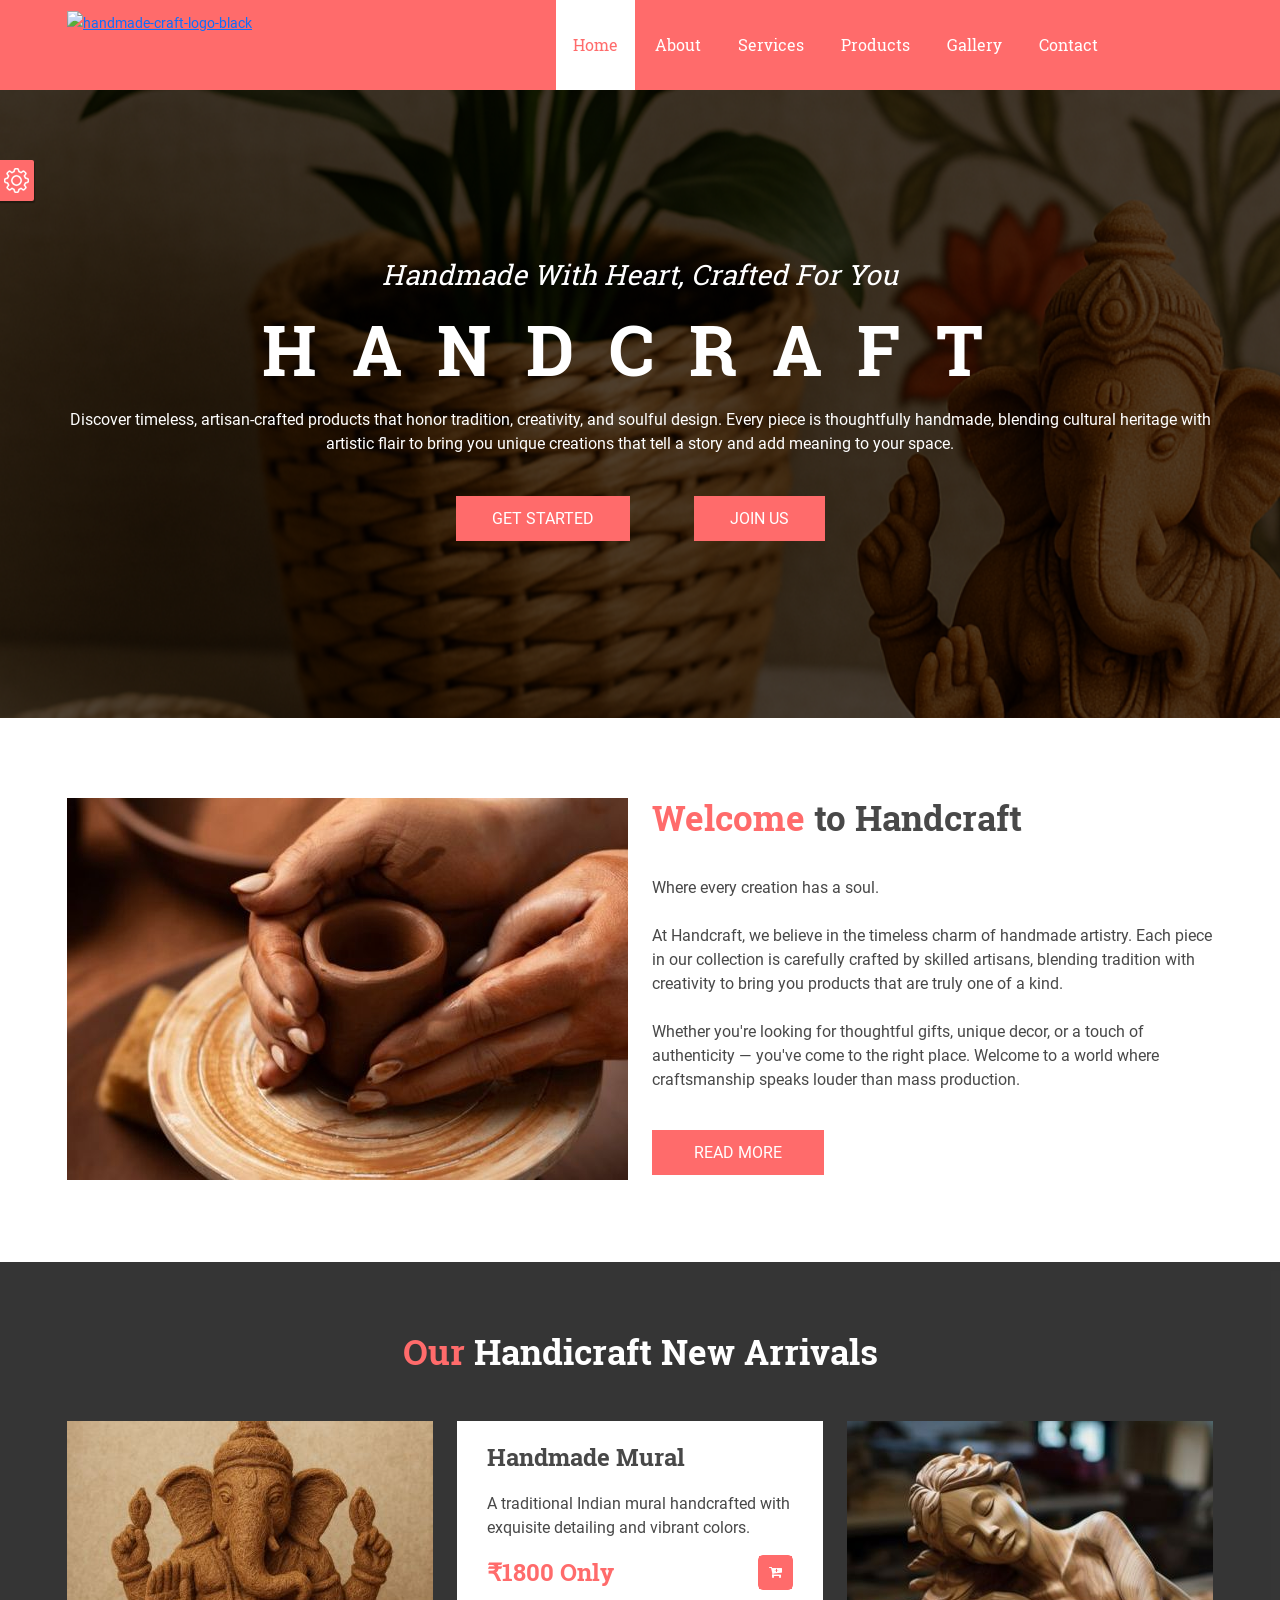
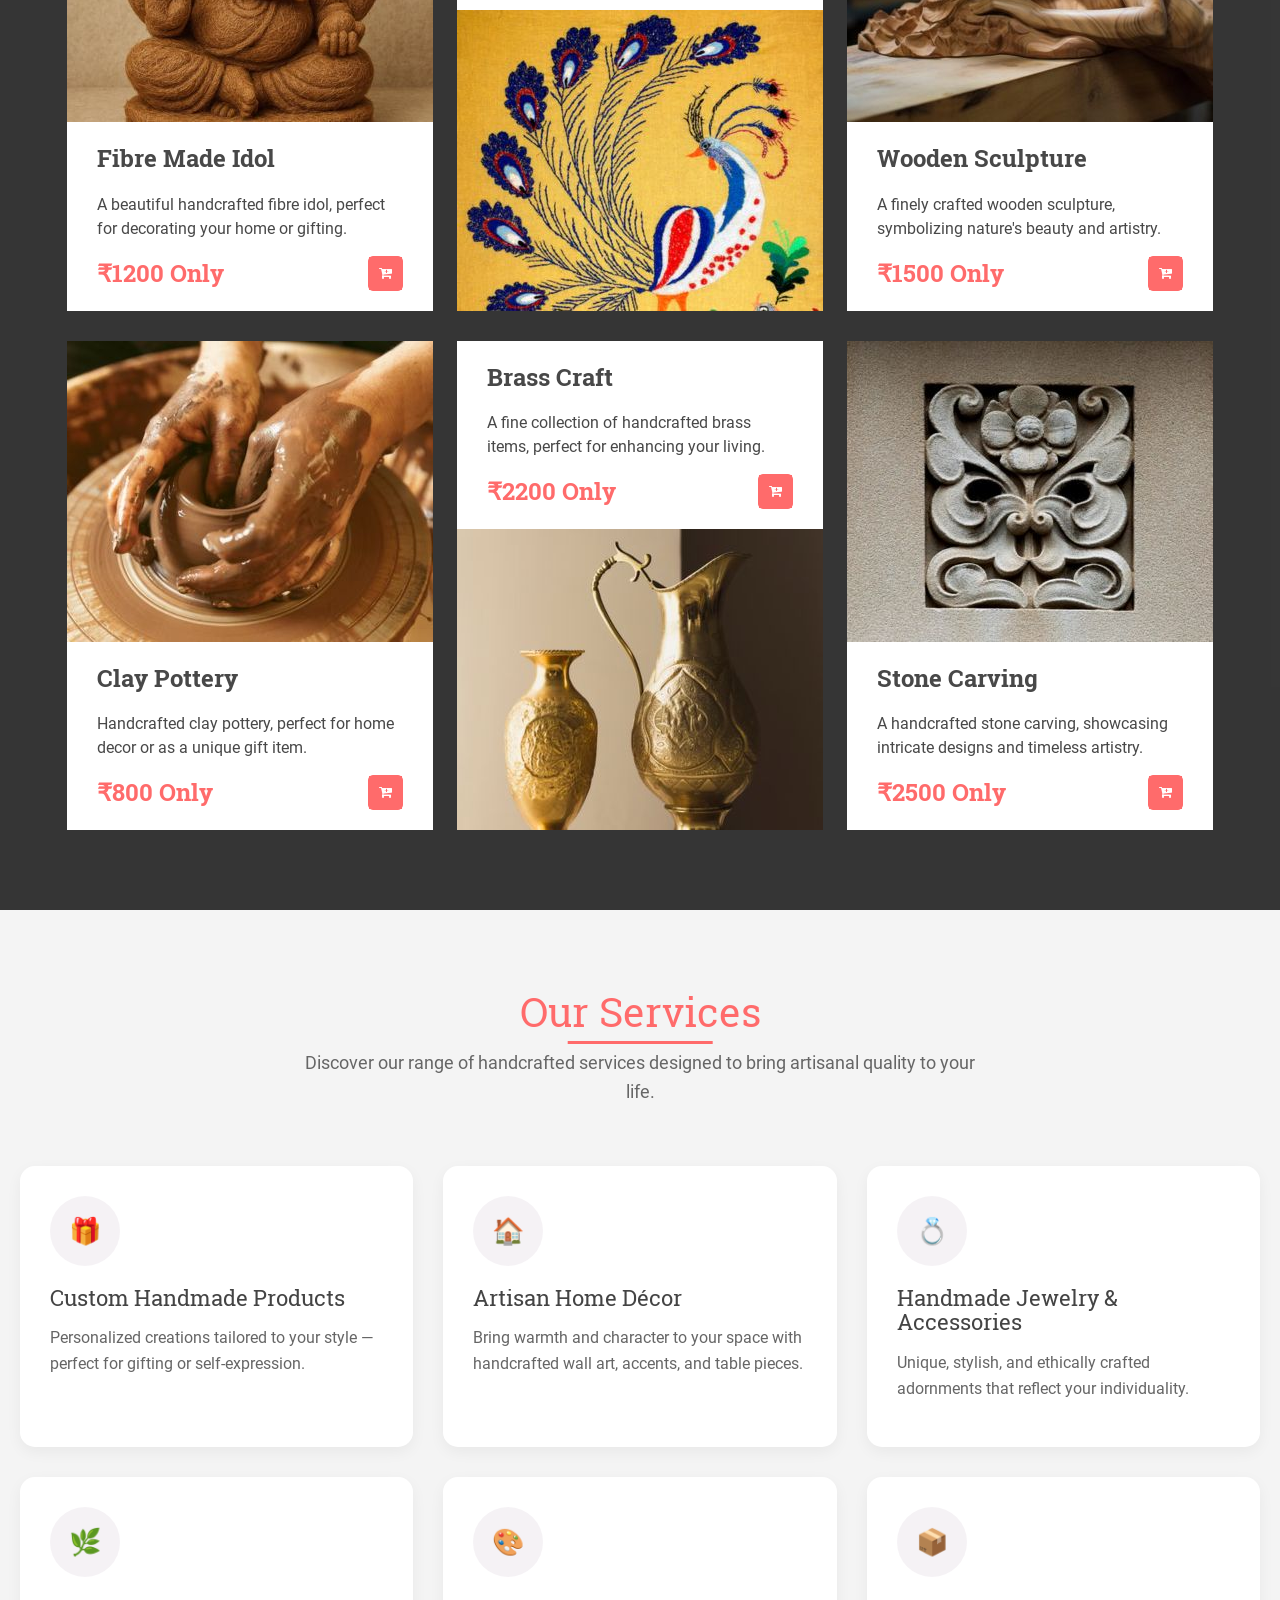
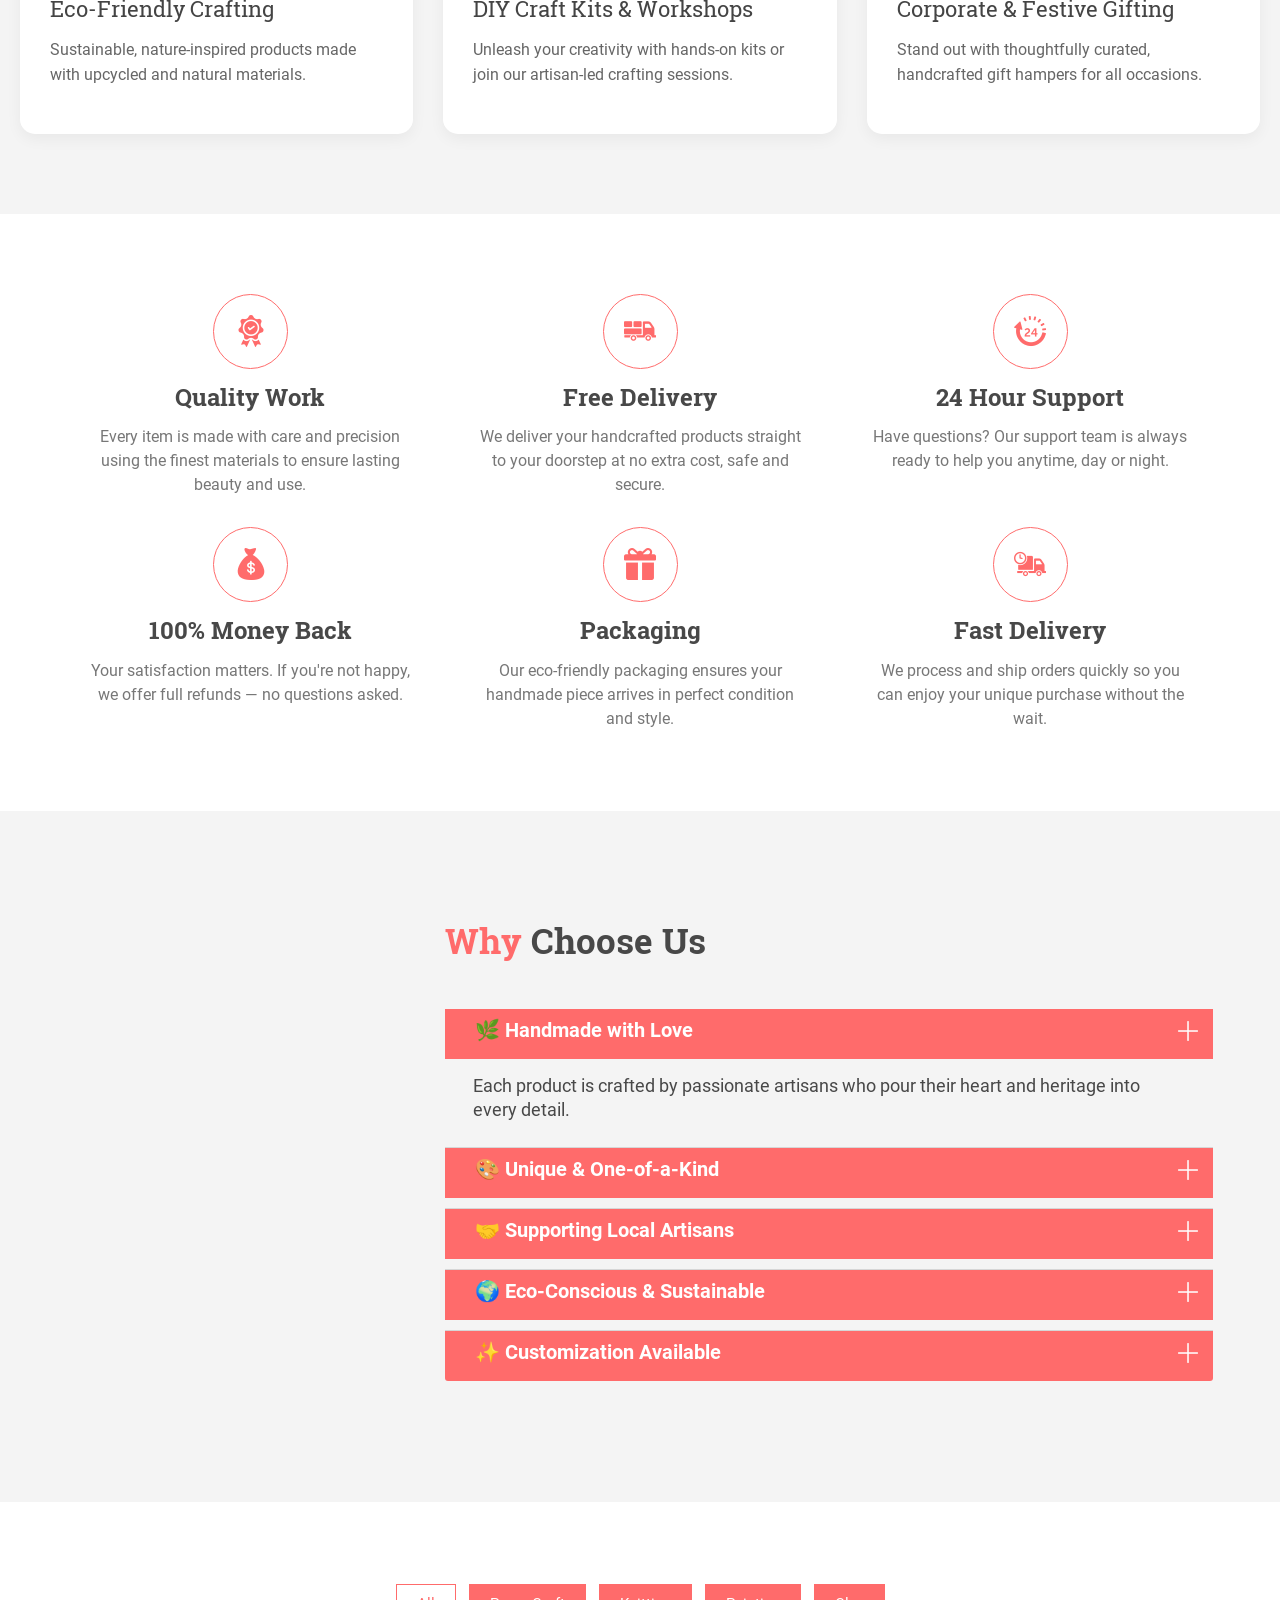
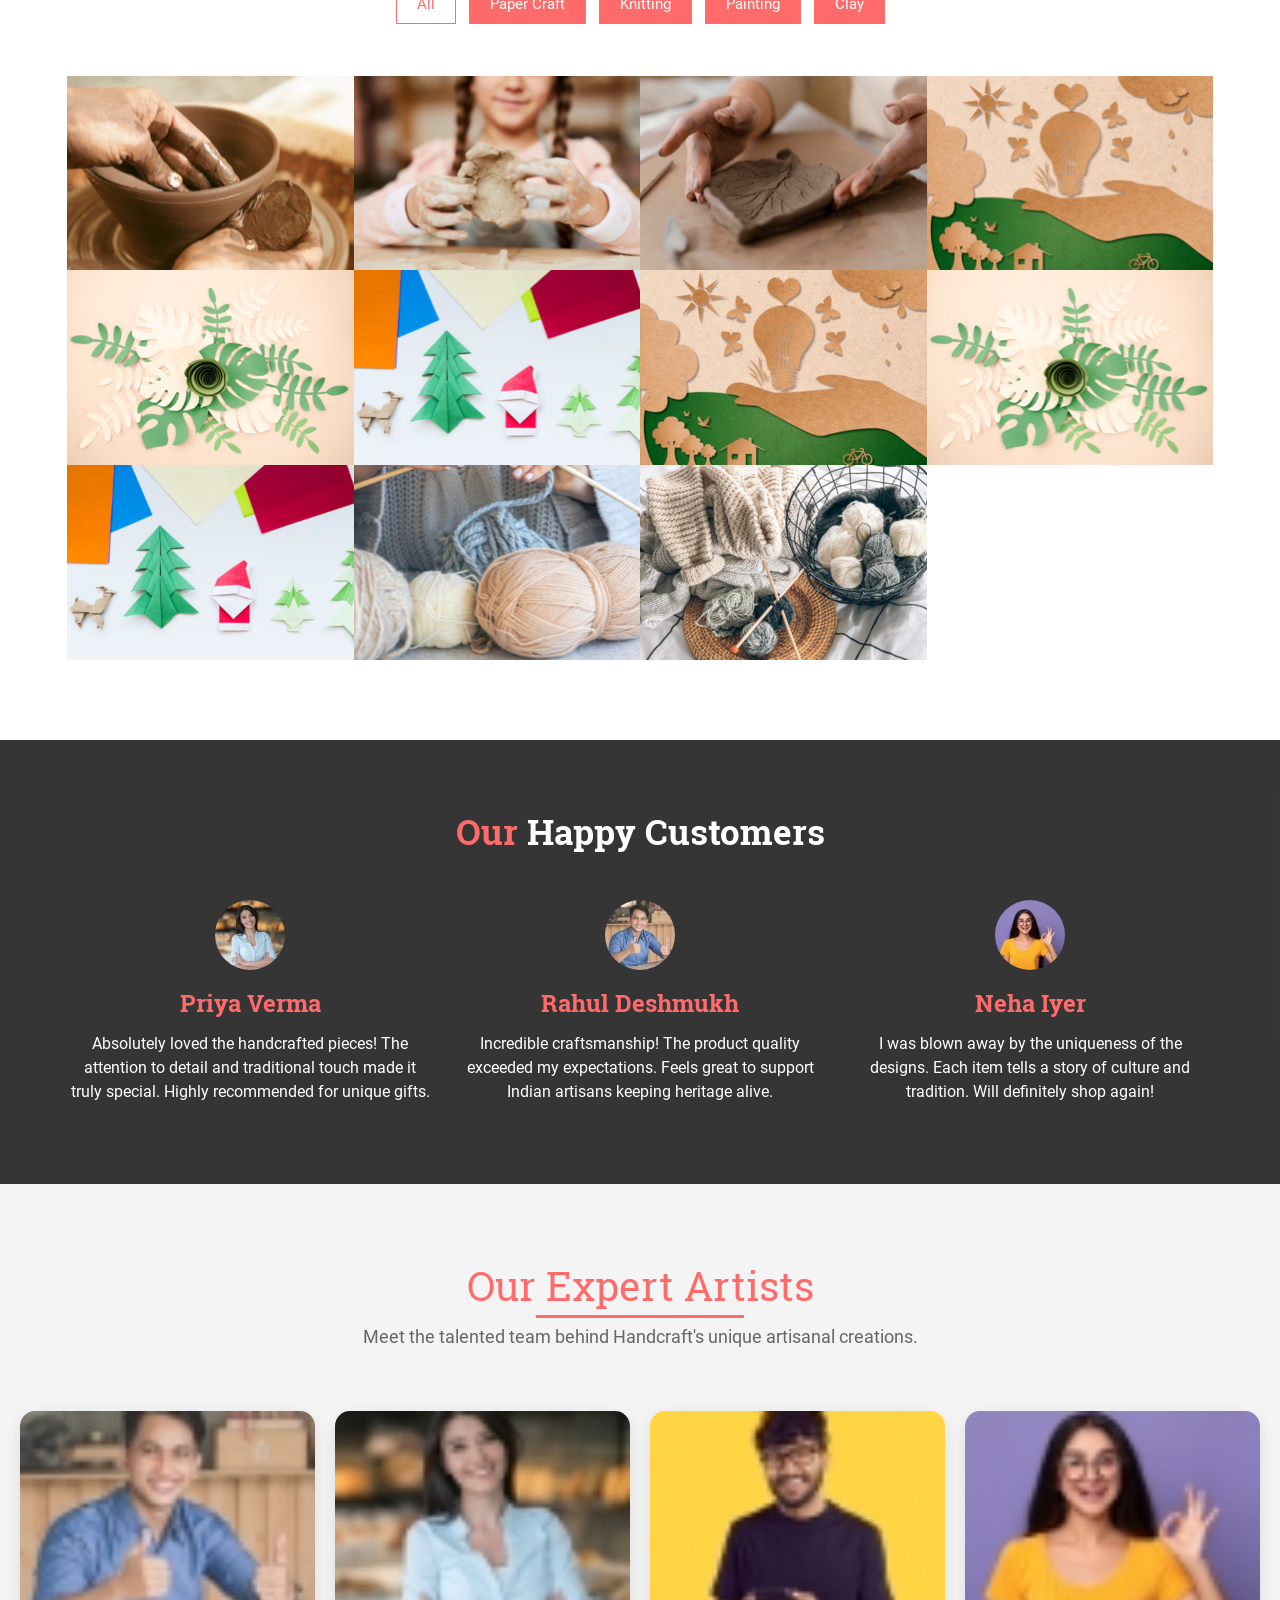
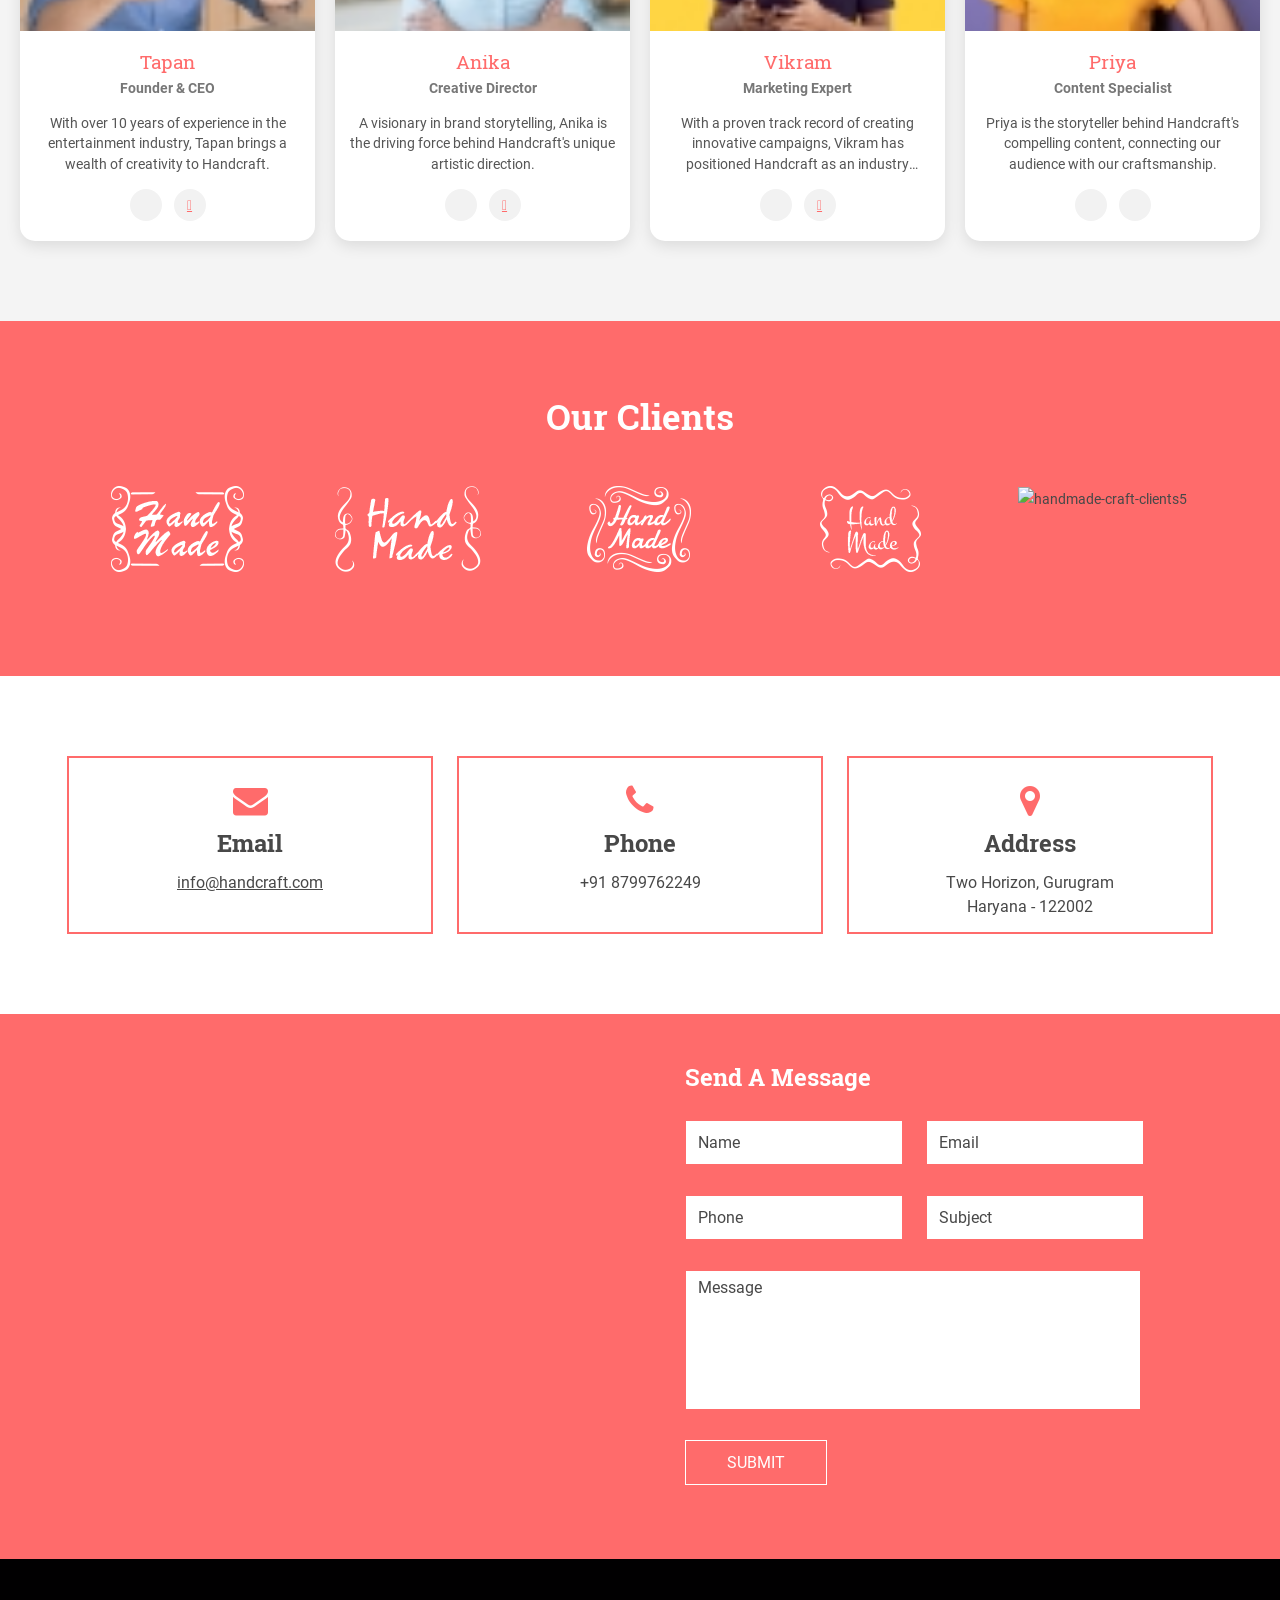
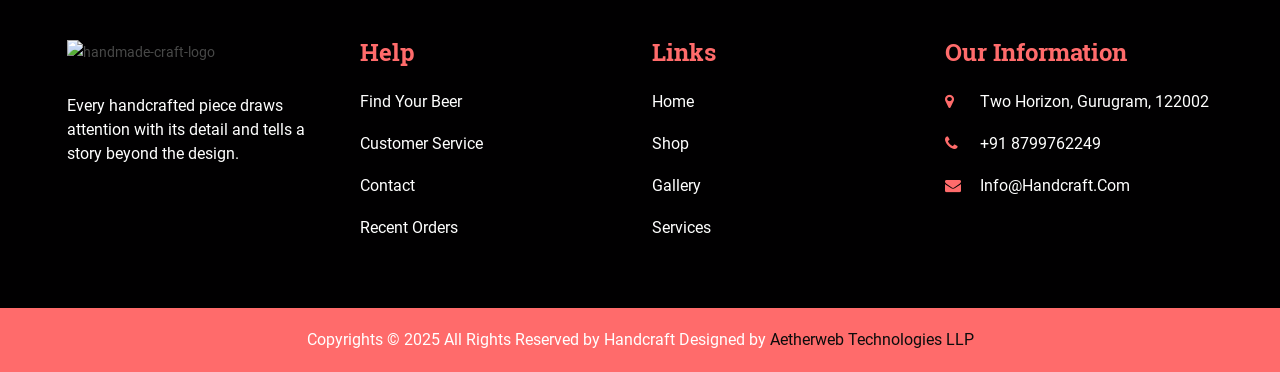
==== commit 61b6413b: "image changes" ====
--- a/index.html
+++ b/index.html
@@ -166,14 +166,14 @@
                           "
                         >
                           <div class="button_wrapper">
-                            <a href="#product" class="read_more hm_btn"
-                              >Shop Now</a
+                            <a href="contact.html" class="read_more hm_btn"
+                              >get started</a
                             >
                           </div>
 
                           <div class="button_wrapper">
-                            <a href="#gallery" class="read_more hm_btn"
-                              >Explore Collections</a
+                            <a href="joinus.html" class="read_more hm_btn"
+                              >Join Us</a
                             >
                           </div>
                         </div>
